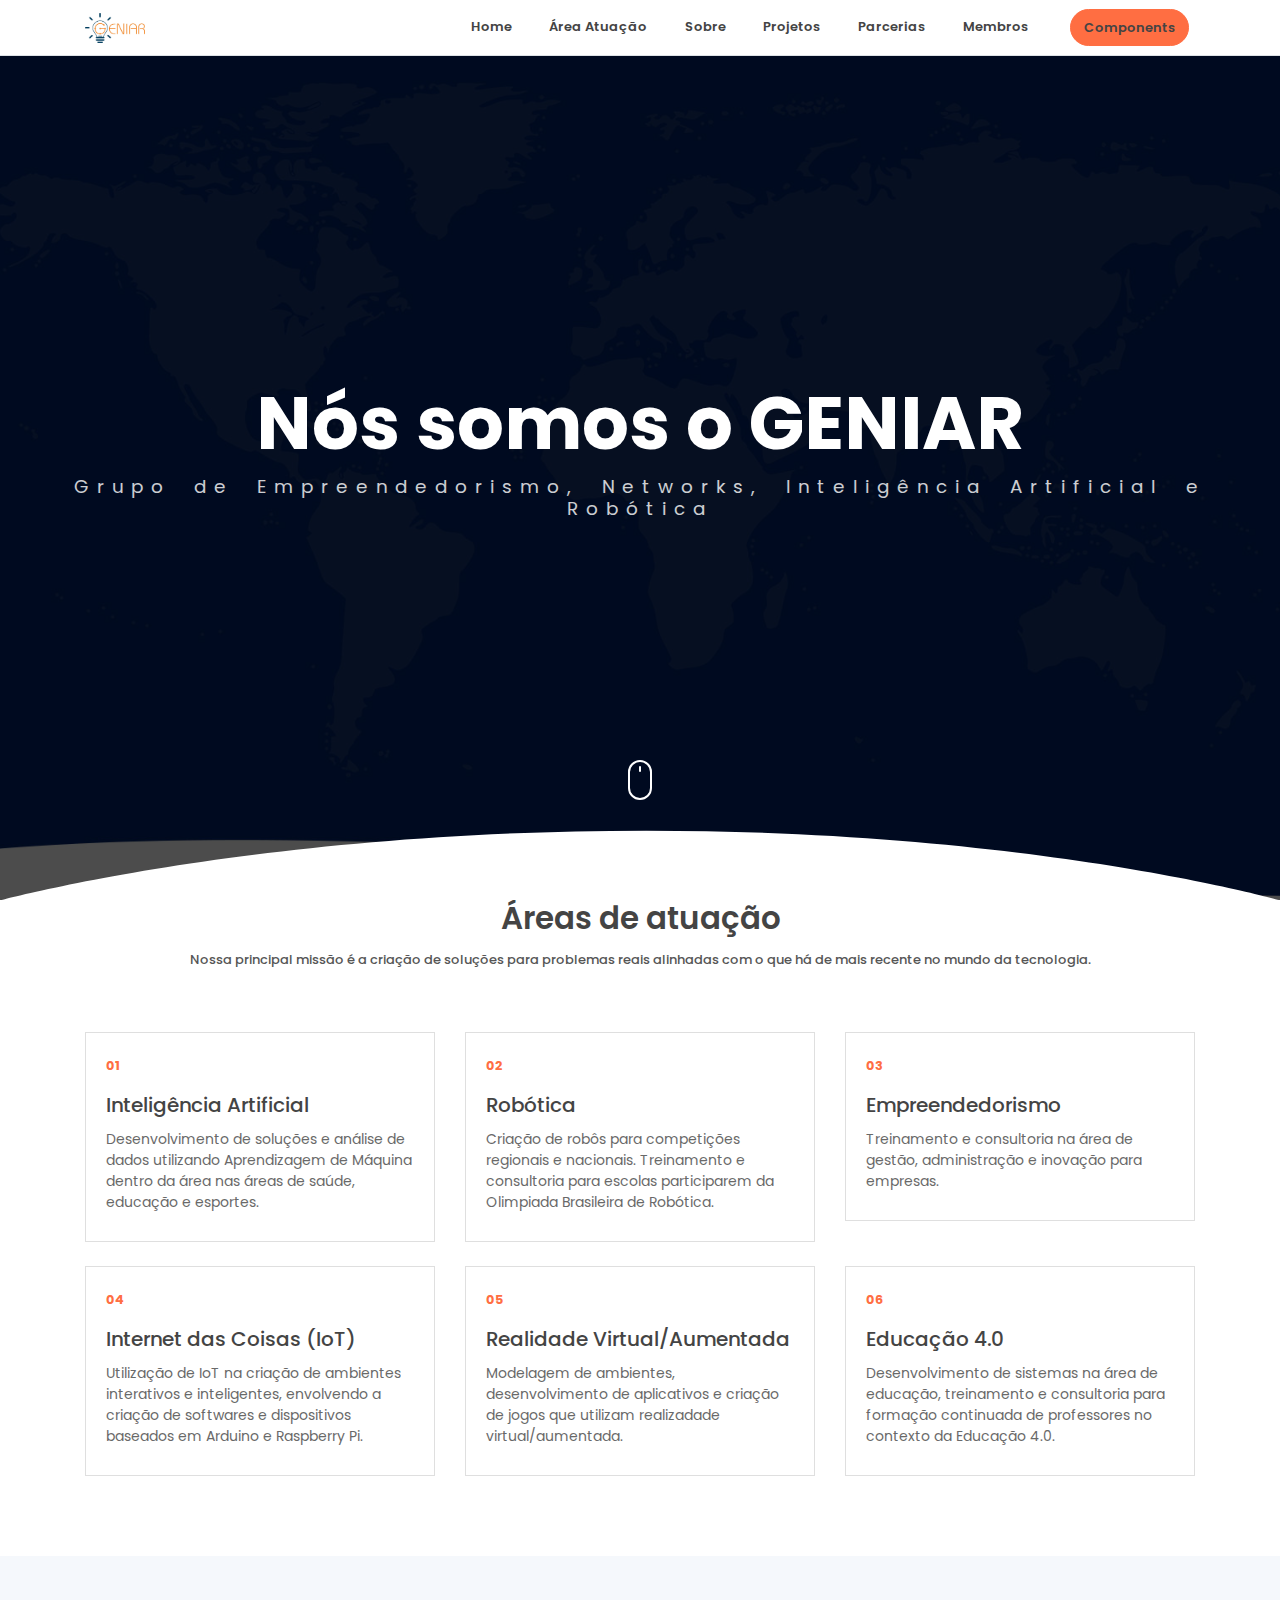
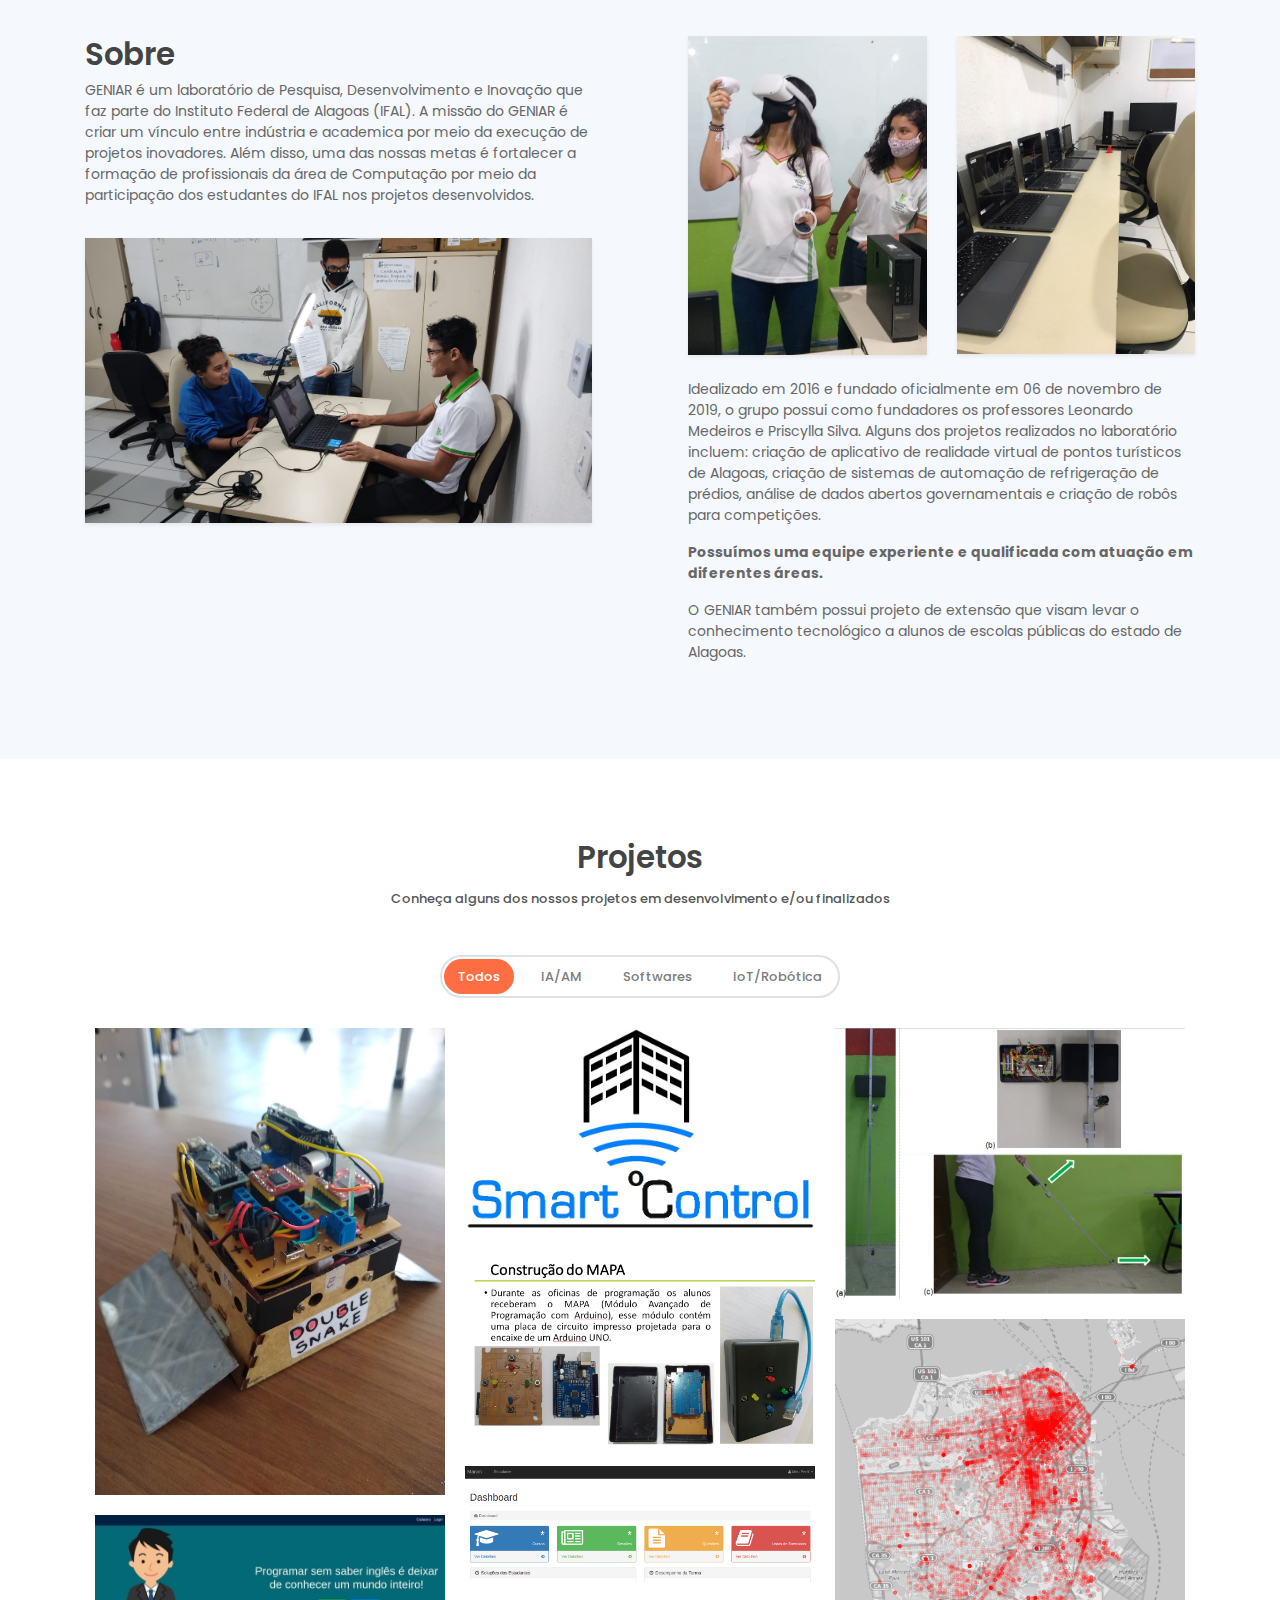
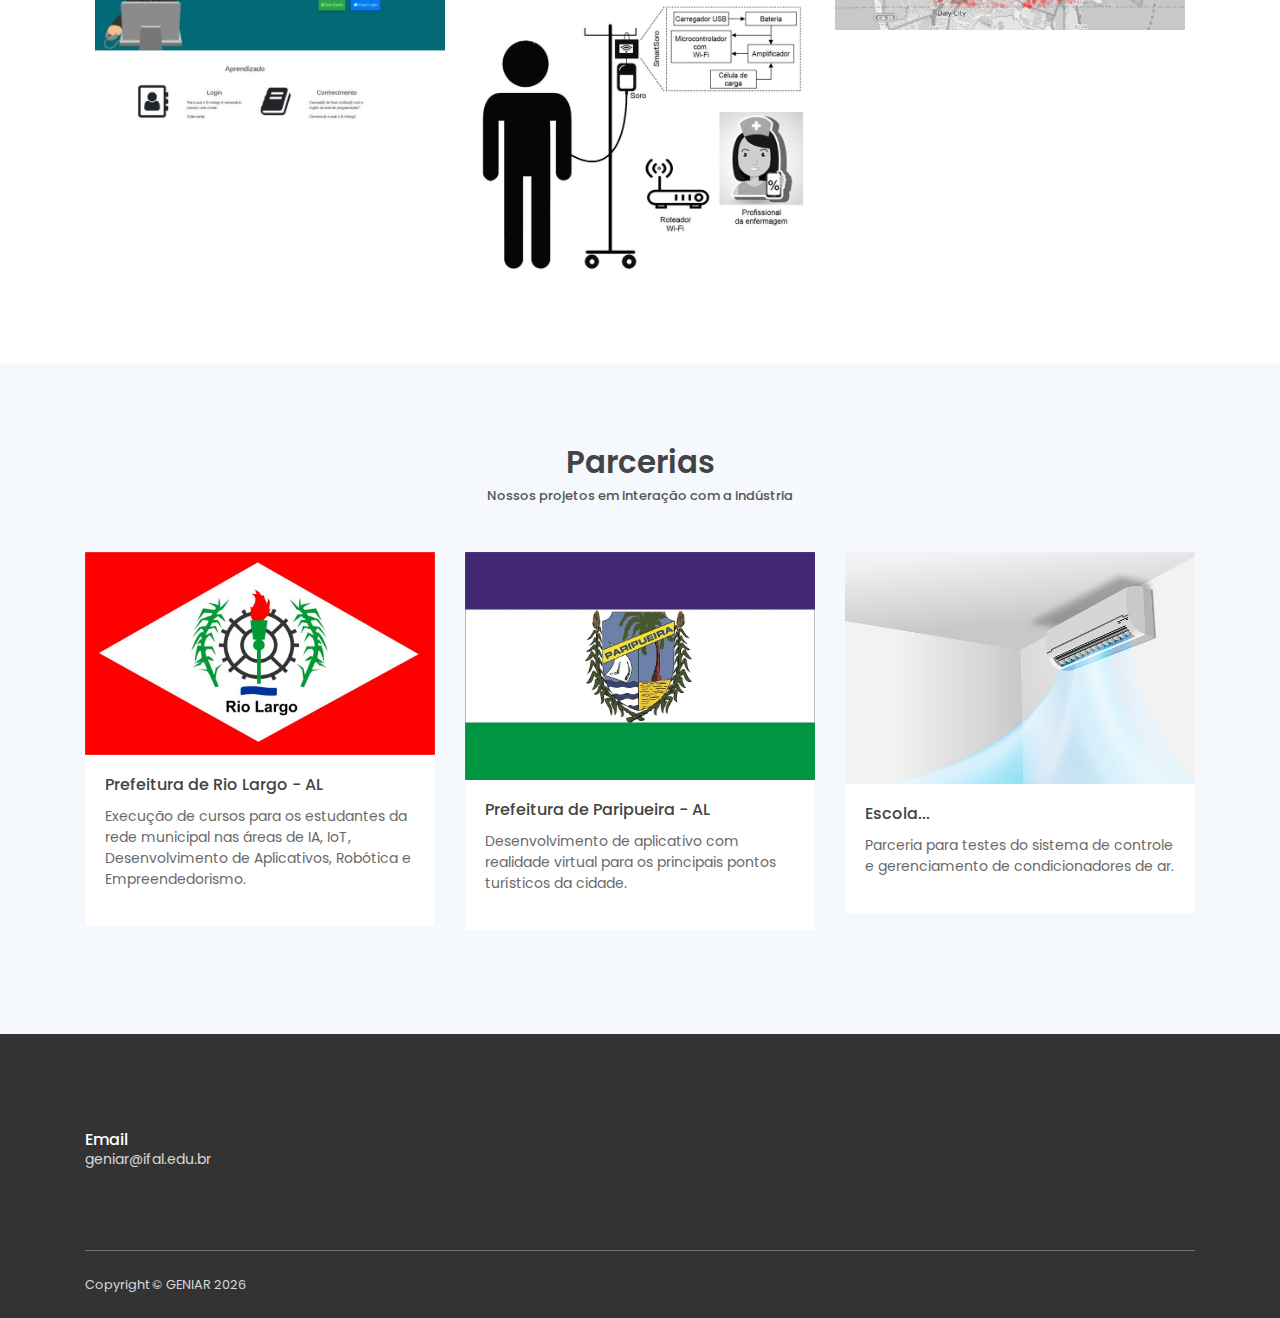
==== index.html @ d12e931c "closed #6 add Isaque" ====
<!DOCTYPE html>
<html lang="en">
<head>
	<meta charset="utf-8">
    <meta name="viewport" content="width=device-width, initial-scale=1, shrink-to-fit=no">
    <meta name="description" content="Start your development with LeadMark landing page.">
    <meta name="author" content="Devcrud">
    <title>Geniar</title>
    <!-- font icons -->
    <link rel="stylesheet" href="assets/vendors/themify-icons/css/themify-icons.css">
    <!-- Bootstrap + LeadMark main styles -->
	<link rel="stylesheet" href="assets/css/leadmark.css">
</head>
<body data-spy="scroll" data-target=".navbar" data-offset="40" id="home">

    <!-- page Navigation -->
    <nav class="navbar custom-navbar navbar-expand-md navbar-light fixed-top" data-spy="affix" data-offset-top="-1">
        <div class="container">
            <a class="navbar-brand" href="#">
                <!-- <img src="assets/imgs/logo.svg" alt=""> -->
                <img src="assets/imgs/logo_geniar.jpeg" alt="">
            </a>
            <button class="navbar-toggler ml-auto" type="button" data-toggle="collapse" data-target="#navbarSupportedContent" aria-controls="navbarSupportedContent" aria-expanded="false" aria-label="Toggle navigation">
                <span class="navbar-toggler-icon"></span>
            </button>
            <div class="collapse navbar-collapse" id="navbarSupportedContent">
                <ul class="navbar-nav ml-auto">                     
                    <li class="nav-item">
                        <a class="nav-link" href="#">Home</a>
                    </li>
                    <li class="nav-item">
                        <a class="nav-link" href="#service">Área Atuação</a>
                    </li>
                    <li class="nav-item">
                        <a class="nav-link" href="#about">Sobre</a>
                    </li>
                    <li class="nav-item">
                        <a class="nav-link" href="#portfolio">Projetos</a>
                    </li>
                    <li class="nav-item">
                        <a class="nav-link" href="#contact">Parcerias</a>
                    </li>
                    <li class="nav-item">
                        <a class="nav-link" href="members.html">Membros</a>
                    </li>
                    <li class="nav-item">
                        <a href="components.html" class="ml-4 nav-link btn btn-primary btn-sm rounded">Components</a>
                    </li>
                </ul>
            </div>
        </div>
    </nav>
    <!-- End Of Second Navigation -->

    <!-- Page Header -->
    <header class="header">
        <div class="overlay">
            <!-- <h1 class="subtitle">LeadMark Landing Page</h1>
            <h1 class="title">We Are Creative</h1> -->
            <h1 class="title">Nós somos o GENIAR</h1>
            <h1 class="subtitle">Grupo de Empreendedorismo, Networks, Inteligência Artificial e Robótica</h1>  
        </div>  
        <div class="shape">
            <svg viewBox="0 0 1500 200">
                <path d="m 0,240 h 1500.4828 v -71.92164 c 0,0 -286.2763,-81.79324 -743.19024,-81.79324 C 300.37862,86.28512 0,168.07836 0,168.07836 Z"/>
            </svg>
        </div>  
        <div class="mouse-icon"><div class="wheel"></div></div>
    </header>
    <!-- End Of Page Header -->

    <!-- Service Section -->
    <section  id="service" class="section pt-0">
        <div class="container">
            <h6 class="section-title text-center">Áreas de atuação</h6>
            <h6 class="section-subtitle text-center mb-5 pb-3">Nossa principal missão é a criação de soluções para problemas reais alinhadas com o que há de mais recente no mundo da tecnologia.</h6>

            <div class="row">
                <div class="col-md-4">
                    <div class="card mb-4 mb-md-0">
                        <div class="card-body">
                            <small class="text-primary font-weight-bold">01</small>
                            <h5 class="card-title mt-3"> Inteligência Artificial <h5>
                            <p class="mb-0">Desenvolvimento de soluções e análise de dados utilizando Aprendizagem de Máquina dentro da área nas áreas de saúde, educação e esportes.</p>
                        </div>
                    </div>
                </div>
                <div class="col-md-4">
                    <div class="card mb-4 mb-md-0">
                        <div class="card-body">
                            <small class="text-primary font-weight-bold">02</small>
                            <h5 class="card-title mt-3">Robótica<h5>
                            <p class="mb-0">Criação de robôs para competições regionais e nacionais. Treinamento e consultoria para escolas participarem da Olimpiada Brasileira de Robótica.</p>
                        </div>
                    </div>
                </div>
                <div class="col-md-4">
                    <div class="card mb-4 mb-md-0">
                        <div class="card-body">
                            <small class="text-primary font-weight-bold">03</small>
                            <h5 class="card-title mt-3">Empreendedorismo<h5>
                            <p class="mb-0">Treinamento e consultoria na área de gestão, administração e inovação para empresas.</p>
                        </div>
                    </div>
                </div>              
            </div>
            <br>
            <div class="row">
                <div class="col-md-4">
                    <div class="card mb-4 mb-md-0">
                        <div class="card-body">
                            <small class="text-primary font-weight-bold">04</small>
                            <h5 class="card-title mt-3"> Internet das Coisas (IoT) <h5>
                            <p class="mb-0">Utilização de IoT na criação de ambientes interativos e inteligentes, envolvendo a criação de softwares e dispositivos baseados em Arduino e Raspberry Pi.</p>
                        </div>
                    </div>
                </div>
                <div class="col-md-4">
                    <div class="card mb-4 mb-md-0">
                        <div class="card-body">
                            <small class="text-primary font-weight-bold">05</small>
                            <h5 class="card-title mt-3"> Realidade Virtual/Aumentada <h5>
                            <p class="mb-0">Modelagem de ambientes, desenvolvimento de aplicativos e criação de jogos que utilizam realizadade virtual/aumentada.</p>
                        </div>
                    </div>
                </div>
                <div class="col-md-4">
                    <div class="card mb-4 mb-md-0">
                        <div class="card-body">
                            <small class="text-primary font-weight-bold">06</small>
                            <h5 class="card-title mt-3"> Educação 4.0 <h5>
                            <p class="mb-0">Desenvolvimento de sistemas na área de educação, treinamento e consultoria para formação continuada de professores no contexto da Educação 4.0.</p>
                        </div>
                    </div>
                </div>              
            </div>
        </div>
    </section>
    <!-- End OF Service Section -->

    <!-- About Section -->
    <section class="section" id="about">
        <div class="container">
            <div class="row justify-content-between">
                <div class="col-md-6 pr-md-5 mb-4 mb-md-0">
                    <h6 class="section-title mb-0">Sobre</h6>
                    <!-- <h6 class="section-subtitle mb-4">Architecto provident deserunt</h6> -->
                    <p >GENIAR é um laboratório de Pesquisa, Desenvolvimento e Inovação que faz parte do Instituto Federal de Alagoas (IFAL). A missão do GENIAR é criar um vínculo entre indústria e academica por meio da execução de projetos inovadores. Além disso, uma das nossas metas é fortalecer a formação de profissionais da área de Computação por meio da participação dos estudantes do IFAL nos projetos desenvolvidos.</p>
                    <img src="assets/imgs/about.jpeg" alt="" class="w-100 mt-3 shadow-sm">
                </div>
                <div class="col-md-6 pl-md-5">
                    <div class="row">
                        <div class="col-6">
                            <img src="assets/imgs/about-1.jpeg" alt="" class="w-100 shadow-sm">
                        </div>
                        <div class="col-6">
                            <img src="assets/imgs/about-2.jpeg" alt="" class="w-100 shadow-sm">
                        </div>
                        <div class="col-12 mt-4">
                            <p>Idealizado em 2016 e fundado oficialmente em 06 de novembro de 2019, o grupo possui como fundadores os professores Leonardo Medeiros e Priscylla Silva. Alguns dos projetos realizados no laboratório incluem: criação de aplicativo de realidade virtual de pontos turísticos de Alagoas, criação de sistemas de automação de refrigeração de prédios, análise de dados abertos governamentais e criação de robôs para competições.</p>
                            <p><b>Possuímos uma equipe experiente e qualificada com atuação em diferentes áreas.</b><br>
                            </p>
                            <p>O GENIAR também possui projeto de extensão que visam levar o conhecimento tecnológico a alunos de escolas públicas do estado de Alagoas.</p>
                        </div>
                    </div>
                </div>
            </div>              
        </div>
    </section>
    <!-- End OF About Section -->

    <!-- Portfolio Section -->
    <section id="portfolio" class="section portfolio-section">
        <div class="container">
            <h6 class="section-title text-center">Projetos</h6>
            <h6 class="section-subtitle mb-5 text-center">Conheça alguns dos nossos projetos em desenvolvimento e/ou finalizados</h6>
            <div class="filters">
                <a href="#" data-filter=".new" class="active">
                    Todos
                </a>
                <a href="#" data-filter=".ia">
                    IA/AM
                </a>
                <a href="#" data-filter=".software">
                    Softwares
                </a>
                <a href="#" data-filter=".iot">
                    IoT/Robótica
                </a>
            </div>
            <div class="portfolio-container"> 
                <div class="col-md-6 col-lg-4 iot new">
                    <div class="portfolio-item">
                        <img src="assets/imgs/web-1.jpg" class="img-fluid" alt="Download free bootstrap 4 admin dashboard, free boootstrap 4 templates">
                        <div class="content-holder">
                            <a class="img-popup" href="assets/imgs/web-1.jpg"></a>
                            <div class="text-holder">
                                <h6 class="title">ROBÓTICA</h6>
                                <p class="subtitle">Mais de 10 robôs campeões regionais já foram criados nas categorias sumô e seguidor de linha.</p>
                            </div>
                        </div>   
                    </div>             
                </div>
                <div class="col-md-6 col-lg-4 iot new">
                    <div class="portfolio-item">
                        <img src="assets/imgs/web-2.jpeg" class="img-fluid" alt="Download free bootstrap 4 admin dashboard, free boootstrap 4 templates">
                        <div class="content-holder">
                            <a class="img-popup" href="assets/imgs/web-2.jpeg"></a>
                            <div class="text-holder">
                                <h6 class="title">IoT</h6>
                                <p class="subtitle">Sistema de controle e gerenciamento de condicionadores de ar.</p>
                            </div>
                        </div> 
                    </div>                         
                </div>
                <div class="col-md-6 col-lg-4 ia">
                    <div class="portfolio-item">
                        <img src="assets/imgs/advertising-2.jpg" class="img-fluid" alt="Download free bootstrap 4 admin dashboard, free boootstrap 4 templates">                         
                        <div class="content-holder">
                            <a class="img-popup" href="assets/imgs/advertising-2.jpg"></a>
                            <div class="text-holder">
                                <h6 class="title">ADVERSTISING</h6>
                                <p class="subtitle">Expedita corporis doloremque velit in totam!</p>
                            </div>
                        </div>    
                    </div>              
                </div> 
                <div class="col-md-6 col-lg-4 iot new">
                    <div class="portfolio-item">
                        <img src="assets/imgs/web-4.jpeg" class="img-fluid" alt="Download free bootstrap 4 admin dashboard, free boootstrap 4 templates">
                        <div class="content-holder">
                            <a class="img-popup" href="assets/imgs/web-4.jpeg"></a>
                            <div class="text-holder">
                                <h6 class="title">ROBÓTICA</h6>
                                <p class="subtitle">Desenvolvimento de uma bengala eletrônica para melhorar a mobilidade de deficientes visuais</p>
                            </div>
                        </div>
                    </div>                                                     
                </div>

                <div class="col-md-6 col-lg-4 ia"> 
                    <div class="portfolio-item">
                        <img src="assets/imgs/advertising-1.jpg" class="img-fluid" alt="Download free bootstrap 4 admin dashboard, free boootstrap 4 templates">                               
                        <div class="content-holder">
                            <a class="img-popup" href="assets/imgs/advertising-1.jpg"></a>
                            <div class="text-holder">
                                <h6 class="title">ADVERSITING</h6>
                                <p class="subtitle">Expedita corporis doloremque velit in totam!</p>
                            </div>
                        </div>
                    </div>                                                       
                </div> 
                <div class="col-md-6 col-lg-4 iot new">
                    <div class="portfolio-item">
                        <img src="assets/imgs/web-3.jpeg" class="img-fluid" alt="Download free bootstrap 4 admin dashboard, free boootstrap 4 templates">  
                       <div class="content-holder">
                            <a class="img-popup" href="assets/imgs/web-3.jpeg"></a>
                            <div class="text-holder">
                                <h6 class="title">ROBÓTICA</h6>
                                <p class="subtitle">MAPA: Módulo Avançado de Programação com Arduino, uma ferramenta de inicialização a robótica</p>
                            </div>
                        </div>
                    </div>                                                     
                </div>
                <div class="col-md-6 col-lg-4 ia">
                    <div class="portfolio-item">
                        <img src="assets/imgs/advertising-3.jpg" class="img-fluid" alt="Download free bootstrap 4 admin dashboard, free boootstrap 4 templates">       
                       <div class="content-holder">
                            <a class="img-popup" href="assets/imgs/advertising-3.jpg"></a>
                            <div class="text-holder">
                                <h6 class="title">ADVERSITING</h6>
                                <p class="subtitle">Expedita corporis doloremque velit in totam!</p>
                            </div>
                        </div>
                    </div>                                                       
                </div> 
                <div class="col-md-6 col-lg-4 ia new"> 
                    <div class="portfolio-item">
                        <img src="assets/imgs/advertising-4.png" class="img-fluid" alt="Download free bootstrap 4 admin dashboard, free boootstrap 4 templates">            
                        <div class="content-holder">
                            <a class="img-popup" href="assets/imgs/advertising-4.png"></a>
                            <div class="text-holder">
                                <h6 class="title">INTELIGÊNCIA ARTIFICIAL</h6>
                                <p class="subtitle">Análise de padrões espaçotemporais de dados governamentais.</p>
                            </div>
                        </div>
                    </div>
                            
                </div> 
                <div class="col-md-6 col-lg-4 software">
                    <div class="portfolio-item">
                        <img src="assets/imgs/branding-1.jpg" class="img-fluid" alt="Download free bootstrap 4 admin dashboard, free boootstrap 4 templates">                        
                        <div class="content-holder">
                            <a class="img-popup" href="assets/imgs/branding-1.jpg"></a>
                            <div class="text-holder">
                                <h6 class="title">BRANDING</h6>
                                <p class="subtitle">Expedita corporis doloremque velit in totam!</p>
                            </div>
                        </div> 
                    </div>
                </div> 
                <div class="col-md-6 col-lg-4 software new ia">
                    <div class="portfolio-item">
                        <img src="assets/imgs/branding-2.png" class="img-fluid" alt="Download free bootstrap 4 admin dashboard, free boootstrap 4 templates">  
                        <div class="content-holder">
                            <a class="img-popup" href="assets/imgs/branding-2.png"></a>
                            <div class="text-holder">
                                <h6 class="title">SOFTWARE</h6>
                                <p class="subtitle">Marvin: Sistema de resolução de exercícios de programação com mecanismo de feedback automático usando IA.</p>
                            </div>
                        </div>
                    </div>                                                     
                </div> 
                <div class="col-md-6 col-lg-4 software new">
                    <div class="portfolio-item">
                        <img src="assets/imgs/branding-3.jpg" class="img-fluid" alt="Download free bootstrap 4 admin dashboard, free boootstrap 4 templates">   
                        <div class="content-holder">
                            <a class="img-popup" href="assets/imgs/branding-3.jpg"></a>
                            <div class="text-holder">
                                <h6 class="title">SOFTWARE</h6>
                                <p class="subtitle">Aplicativo web para auxiliar professores na ensino de inglês instrumental para área de computação.</p>
                            </div>
                        </div>
                    </div>                                                    
                </div> 
                <div class="col-md-6 col-lg-4 iot new">
                    <div class="portfolio-item">
                        <img src="assets/imgs/web-5.jpeg" class="img-fluid" alt="Download free bootstrap 4 admin dashboard, free boootstrap 4 templates">                      
                        <div class="content-holder">
                            <a class="img-popup" href="assets/imgs/web-5.jpeg"></a>
                            <div class="text-holder">
                                <h6 class="title">IoT</h6>
                                <p class="subtitle">SmartSoro: sistema de monitoramento de soro hospitalar por aplicativo.</p>
                            </div>
                        </div>
                    </div>                                                      
                </div> 
                <div class="col-md-6 col-lg-4 software">
                    <div class="portfolio-item">
                        <img src="assets/imgs/branding-5.jpg" class="img-fluid" alt="Download free bootstrap 4 admin dashboard, free boootstrap 4 templates">          
                        <div class="content-holder">
                            <a class="img-popup" href="assets/imgs/branding-5.jpg"></a>
                            <div class="text-holder">
                                <h6 class="title">BRANDING</h6>
                                <p class="subtitle">Expedita corporis doloremque velit in totam!</p>
                            </div>
                        </div>
                    </div>                                                   
                </div>
            </div>   
        </div>            
    </section>
    <!-- End of portfolio section -->

    <!-- Blog Section -->
    <section class="section" id="blog">
        <div class="container">
            <h6 class="section-title mb-0 text-center">Parcerias</h6>
            <h6 class="section-subtitle mb-5 text-center">Nossos projetos em interação com a indústria</h6>

            <div class="row">
                <div class="col-md-4">
                    <div class="card border-0 mb-4">
                        <img src="assets/imgs/Bandeira_de_Rio_Largo.png" alt="" class="card-img-top w-100">
                        <div class="card-body">                         
                            <h6 class="card-title">Prefeitura de Rio Largo - AL</h6>
                            <p>Execução de cursos para os estudantes da rede municipal nas áreas de IA, IoT, Desenvolvimento de Aplicativos, Robótica e Empreendedorismo.</p>
                            <!-- <a href="javascript:void(0)" class="small text-muted">Go To The Article</a> -->
                        </div>
                    </div>
                </div>
                <div class="col-md-4">
                    <div class="card border-0 mb-4">
                        <img src="assets/imgs/Bandeira_de_Paripueira.jpg" alt="" class="card-img-top w-100">
                        <div class="card-body">                         
                            <h6 class="card-title">Prefeitura de Paripueira - AL</h5>
                            <p>Desenvolvimento de aplicativo com realidade virtual para os principais pontos turísticos da cidade.</p>
                            <!-- <a href="javascript:void(0)" class="small text-muted">Go To The Article</a> -->
                        </div>
                    </div>
                </div>
                <div class="col-md-4">
                    <div class="card border-0 mb-4">
                        <img src="assets/imgs/air-conditioner.jpg" alt="" class="card-img-top w-100">
                        <div class="card-body">                         
                            <h6 class="card-title">Escola...</h6>
                            <p>Parceria para testes do sistema de controle e gerenciamento de condicionadores de ar.</p>
                            <!-- <a href="javascript:void(0)" class="small text-muted">Go To The Article</a> -->
                        </div>
                    </div>
                </div>
            </div>
        </div>
    </section>
    <!-- End of Blog Section -->

    <!-- Testmonial Section -->
    <!--
    <section class="section" id="testmonial">
        <div class="container">
            <h6 class="section-title text-center mb-0">Testmonials</h6>
            <h6 class="section-subtitle mb-5 text-center">What Our Clients Says</h6>
            <div class="row">
                <div class="col-md-4 my-3 my-md-0">
                    <div class="card">
                        <div class="card-body">
                            <div class="media align-items-center mb-3">
                                <img class="mr-3" src="assets/imgs/avatar.jpg" alt="">
                                <div class="media-body">
                                    <h6 class="mt-1 mb-0">John Doe</h6>
                                    <small class="text-muted mb-0">Business Analyst</small>     
                                </div>
                            </div>
                            <p class="mb-0">Lorem ipsum dolor sit amet, consectetur adipisicing elit. Delectus enim modi, id dicta reiciendis itaque.</p>
                        </div>
                    </div>
                </div>
                <div class="col-md-4 my-3 my-md-0">
                    <div class="card">
                        <div class="card-body">
                            <div class="media align-items-center mb-3">
                                <img class="mr-3" src="assets/imgs/avatar-1.jpg" alt="">
                                <div class="media-body">
                                    <h6 class="mt-1 mb-0">Maria Garcia</h6>
                                    <small class="text-muted mb-0">Insurance Agent</small>      
                                </div>
                            </div>
                            <p class="mb-0">Lorem ipsum dolor sit amet, consectetur adipisicing elit. Delectus enim modi, id dicta reiciendis itaque.</p>
                        </div>
                    </div>
                </div>
                <div class="col-md-4 my-3 my-md-0">
                    <div class="card">
                        <div class="card-body">
                            <div class="media align-items-center mb-3">
                                <img class="mr-3" src="assets/imgs/avatar-2.jpg" alt="">
                                <div class="media-body">
                                    <h6 class="mt-1 mb-0">Mason Miller</h6>
                                    <small class="text-muted mb-0">Residential Appraiser</small>        
                                </div>
                            </div>
                            <p class="mb-0">Lorem ipsum dolor sit amet, consectetur adipisicing elit. Delectus enim modi, id dicta reiciendis itaque.</p>
                        </div>
                    </div>
                </div>
            </div>
        </div>
    </section>
    -->
    <!-- End of Testmonial Section -->

    <!-- Contact Section -->
    <section id="contact" class="section has-img-bg pb-0">
        <div class="container">
            <div class="row align-items-center">
                <div class="col-md-5 my-3">
                    <!--
                    <h6 class="mb-0">Phone</h6>
                    <p class="mb-4">+ 123-456-7890</p>

                    <h6 class="mb-0">Address</h6>
                    <p class="mb-4">12345 Fake ST NoWhere AB Country</p>
                    -->

                    <h6 class="mb-0">Email</h6>
                    <p class="mb-0">geniar@ifal.edu.br</p>
                    <p></p>
                </div>
                <!--
                <div class="col-md-7">
                    <form>
                        <h4 class="mb-4">Drop Us A Line</h4>
                        <div class="form-row">
                            <div class="form-group col-sm-4">
                                <input type="text" class="form-control text-white rounded-0 bg-transparent" name="name" placeholder="Name">
                            </div>
                            <div class="form-group col-sm-4">
                                <input type="email" class="form-control text-white rounded-0 bg-transparent" name="Email" placeholder="Email">
                            </div>
                            <div class="form-group col-sm-4">
                                <input type="text" class="form-control text-white rounded-0 bg-transparent" name="subject" placeholder="Subject">
                            </div>
                            <div class="form-group col-12">
                                <textarea name="message" id="" cols="30" rows="4" class="form-control text-white rounded-0 bg-transparent" placeholder="Message"></textarea>

                            </div>
                            <div class="form-group col-12 mb-0">
                                <button type="submit" class="btn btn-primary rounded w-md mt-3">Send</button>
                            </div>                          
                        </div>                          
                    </form>
                </div>
                -->
            </div>
            <!-- Page Footer -->
            <footer class="mt-5 py-4 border-top border-secondary">
                <p class="mb-0 small">Copyright &copy; GENIAR <script>document.write(new Date().getFullYear())</script></p>
            </footer>
            <!-- End of Page Footer -->  
        </div>
    </section>
	
	<!-- core  -->
    <script src="assets/vendors/jquery/jquery-3.4.1.js"></script>
    <script src="assets/vendors/bootstrap/bootstrap.bundle.js"></script>

    <!-- bootstrap 3 affix -->
	<script src="assets/vendors/bootstrap/bootstrap.affix.js"></script>

    <!-- Isotope -->
    <script src="assets/vendors/isotope/isotope.pkgd.js"></script>

    <!-- LeadMark js -->
    <script src="assets/js/leadmark.js"></script>

</body>
</html>
---- assets/vendors/themify-icons/css/themify-icons.css ----
@font-face {
	font-family: 'themify';
	src:url("../fonts/themify.eot?-fvbane");
	src:url("../fonts/themify.eot?#iefix-fvbane") format("embedded-opentype"),
		url("../fonts/themify.woff?-fvbane") format("woff"),
		url("../fonts/themify.ttf?-fvbane") format("truetype"),
		url("../fonts/themify.svg?-fvbane#themify") format("svg");
	font-weight: normal;
	font-style: normal;
}

[class^="ti-"], [class*=" ti-"] {
	font-family: 'themify';
	speak: none;
	font-style: normal;
	font-weight: normal;
	font-variant: normal;
	text-transform: none;
	line-height: 1;

	/* Better Font Rendering =========== */
	-webkit-font-smoothing: antialiased;
	-moz-osx-font-smoothing: grayscale;
}

.ti-wand:before {
	content: "\e600";
}
.ti-volume:before {
	content: "\e601";
}
.ti-user:before {
	content: "\e602";
}
.ti-unlock:before {
	content: "\e603";
}
.ti-unlink:before {
	content: "\e604";
}
.ti-trash:before {
	content: "\e605";
}
.ti-thought:before {
	content: "\e606";
}
.ti-target:before {
	content: "\e607";
}
.ti-tag:before {
	content: "\e608";
}
.ti-tablet:before {
	content: "\e609";
}
.ti-star:before {
	content: "\e60a";
}
.ti-spray:before {
	content: "\e60b";
}
.ti-signal:before {
	content: "\e60c";
}
.ti-shopping-cart:before {
	content: "\e60d";
}
.ti-shopping-cart-full:before {
	content: "\e60e";
}
.ti-settings:before {
	content: "\e60f";
}
.ti-search:before {
	content: "\e610";
}
.ti-zoom-in:before {
	content: "\e611";
}
.ti-zoom-out:before {
	content: "\e612";
}
.ti-cut:before {
	content: "\e613";
}
.ti-ruler:before {
	content: "\e614";
}
.ti-ruler-pencil:before {
	content: "\e615";
}
.ti-ruler-alt:before {
	content: "\e616";
}
.ti-bookmark:before {
	content: "\e617";
}
.ti-bookmark-alt:before {
	content: "\e618";
}
.ti-reload:before {
	content: "\e619";
}
.ti-plus:before {
	content: "\e61a";
}
.ti-pin:before {
	content: "\e61b";
}
.ti-pencil:before {
	content: "\e61c";
}
.ti-pencil-alt:before {
	content: "\e61d";
}
.ti-paint-roller:before {
	content: "\e61e";
}
.ti-paint-bucket:before {
	content: "\e61f";
}
.ti-na:before {
	content: "\e620";
}
.ti-mobile:before {
	content: "\e621";
}
.ti-minus:before {
	content: "\e622";
}
.ti-medall:before {
	content: "\e623";
}
.ti-medall-alt:before {
	content: "\e624";
}
.ti-marker:before {
	content: "\e625";
}
.ti-marker-alt:before {
	content: "\e626";
}
.ti-arrow-up:before {
	content: "\e627";
}
.ti-arrow-right:before {
	content: "\e628";
}
.ti-arrow-left:before {
	content: "\e629";
}
.ti-arrow-down:before {
	content: "\e62a";
}
.ti-lock:before {
	content: "\e62b";
}
.ti-location-arrow:before {
	content: "\e62c";
}
.ti-link:before {
	content: "\e62d";
}
.ti-layout:before {
	content: "\e62e";
}
.ti-layers:before {
	content: "\e62f";
}
.ti-layers-alt:before {
	content: "\e630";
}
.ti-key:before {
	content: "\e631";
}
.ti-import:before {
	content: "\e632";
}
.ti-image:before {
	content: "\e633";
}
.ti-heart:before {
	content: "\e634";
}
.ti-heart-broken:before {
	content: "\e635";
}
.ti-hand-stop:before {
	content: "\e636";
}
.ti-hand-open:before {
	content: "\e637";
}
.ti-hand-drag:before {
	content: "\e638";
}
.ti-folder:before {
	content: "\e639";
}
.ti-flag:before {
	content: "\e63a";
}
.ti-flag-alt:before {
	content: "\e63b";
}
.ti-flag-alt-2:before {
	content: "\e63c";
}
.ti-eye:before {
	content: "\e63d";
}
.ti-export:before {
	content: "\e63e";
}
.ti-exchange-vertical:before {
	content: "\e63f";
}
.ti-desktop:before {
	content: "\e640";
}
.ti-cup:before {
	content: "\e641";
}
.ti-crown:before {
	content: "\e642";
}
.ti-comments:before {
	content: "\e643";
}
.ti-comment:before {
	content: "\e644";
}
.ti-comment-alt:before {
	content: "\e645";
}
.ti-close:before {
	content: "\e646";
}
.ti-clip:before {
	content: "\e647";
}
.ti-angle-up:before {
	content: "\e648";
}
.ti-angle-right:before {
	content: "\e649";
}
.ti-angle-left:before {
	content: "\e64a";
}
.ti-angle-down:before {
	content: "\e64b";
}
.ti-check:before {
	content: "\e64c";
}
.ti-check-box:before {
	content: "\e64d";
}
.ti-camera:before {
	content: "\e64e";
}
.ti-announcement:before {
	content: "\e64f";
}
.ti-brush:before {
	content: "\e650";
}
.ti-briefcase:before {
	content: "\e651";
}
.ti-bolt:before {
	content: "\e652";
}
.ti-bolt-alt:before {
	content: "\e653";
}
.ti-blackboard:before {
	content: "\e654";
}
.ti-bag:before {
	content: "\e655";
}
.ti-move:before {
	content: "\e656";
}
.ti-arrows-vertical:before {
	content: "\e657";
}
.ti-arrows-horizontal:before {
	content: "\e658";
}
.ti-fullscreen:before {
	content: "\e659";
}
.ti-arrow-top-right:before {
	content: "\e65a";
}
.ti-arrow-top-left:before {
	content: "\e65b";
}
.ti-arrow-circle-up:before {
	content: "\e65c";
}
.ti-arrow-circle-right:before {
	content: "\e65d";
}
.ti-arrow-circle-left:before {
	content: "\e65e";
}
.ti-arrow-circle-down:before {
	content: "\e65f";
}
.ti-angle-double-up:before {
	content: "\e660";
}
.ti-angle-double-right:before {
	content: "\e661";
}
.ti-angle-double-left:before {
	content: "\e662";
}
.ti-angle-double-down:before {
	content: "\e663";
}
.ti-zip:before {
	content: "\e664";
}
.ti-world:before {
	content: "\e665";
}
.ti-wheelchair:before {
	content: "\e666";
}
.ti-view-list:before {
	content: "\e667";
}
.ti-view-list-alt:before {
	content: "\e668";
}
.ti-view-grid:before {
	content: "\e669";
}
.ti-uppercase:before {
	content: "\e66a";
}
.ti-upload:before {
	content: "\e66b";
}
.ti-underline:before {
	content: "\e66c";
}
.ti-truck:before {
	content: "\e66d";
}
.ti-timer:before {
	content: "\e66e";
}
.ti-ticket:before {
	content: "\e66f";
}
.ti-thumb-up:before {
	content: "\e670";
}
.ti-thumb-down:before {
	content: "\e671";
}
.ti-text:before {
	content: "\e672";
}
.ti-stats-up:before {
	content: "\e673";
}
.ti-stats-down:before {
	content: "\e674";
}
.ti-split-v:before {
	content: "\e675";
}
.ti-split-h:before {
	content: "\e676";
}
.ti-smallcap:before {
	content: "\e677";
}
.ti-shine:before {
	content: "\e678";
}
.ti-shift-right:before {
	content: "\e679";
}
.ti-shift-left:before {
	content: "\e67a";
}
.ti-shield:before {
	content: "\e67b";
}
.ti-notepad:before {
	content: "\e67c";
}
.ti-server:before {
	content: "\e67d";
}
.ti-quote-right:before {
	content: "\e67e";
}
.ti-quote-left:before {
	content: "\e67f";
}
.ti-pulse:before {
	content: "\e680";
}
.ti-printer:before {
	content: "\e681";
}
.ti-power-off:before {
	content: "\e682";
}
.ti-plug:before {
	content: "\e683";
}
.ti-pie-chart:before {
	content: "\e684";
}
.ti-paragraph:before {
	content: "\e685";
}
.ti-panel:before {
	content: "\e686";
}
.ti-package:before {
	content: "\e687";
}
.ti-music:before {
	content: "\e688";
}
.ti-music-alt:before {
	content: "\e689";
}
.ti-mouse:before {
	content: "\e68a";
}
.ti-mouse-alt:before {
	content: "\e68b";
}
.ti-money:before {
	content: "\e68c";
}
.ti-microphone:before {
	content: "\e68d";
}
.ti-menu:before {
	content: "\e68e";
}
.ti-menu-alt:before {
	content: "\e68f";
}
.ti-map:before {
	content: "\e690";
}
.ti-map-alt:before {
	content: "\e691";
}
.ti-loop:before {
	content: "\e692";
}
.ti-location-pin:before {
	content: "\e693";
}
.ti-list:before {
	content: "\e694";
}
.ti-light-bulb:before {
	content: "\e695";
}
.ti-Italic:before {
	content: "\e696";
}
.ti-info:before {
	content: "\e697";
}
.ti-infinite:before {
	content: "\e698";
}
.ti-id-badge:before {
	content: "\e699";
}
.ti-hummer:before {
	content: "\e69a";
}
.ti-home:before {
	content: "\e69b";
}
.ti-help:before {
	content: "\e69c";
}
.ti-headphone:before {
	content: "\e69d";
}
.ti-harddrives:before {
	content: "\e69e";
}
.ti-harddrive:before {
	content: "\e69f";
}
.ti-gift:before {
	content: "\e6a0";
}
.ti-game:before {
	content: "\e6a1";
}
.ti-filter:before {
	content: "\e6a2";
}
.ti-files:before {
	content: "\e6a3";
}
.ti-file:before {
	content: "\e6a4";
}
.ti-eraser:before {
	content: "\e6a5";
}
.ti-envelope:before {
	content: "\e6a6";
}
.ti-download:before {
	content: "\e6a7";
}
.ti-direction:before {
	content: "\e6a8";
}
.ti-direction-alt:before {
	content: "\e6a9";
}
.ti-dashboard:before {
	content: "\e6aa";
}
.ti-control-stop:before {
	content: "\e6ab";
}
.ti-control-shuffle:before {
	content: "\e6ac";
}
.ti-control-play:before {
	content: "\e6ad";
}
.ti-control-pause:before {
	content: "\e6ae";
}
.ti-control-forward:before {
	content: "\e6af";
}
.ti-control-backward:before {
	content: "\e6b0";
}
.ti-cloud:before {
	content: "\e6b1";
}
.ti-cloud-up:before {
	content: "\e6b2";
}
.ti-cloud-down:before {
	content: "\e6b3";
}
.ti-clipboard:before {
	content: "\e6b4";
}
.ti-car:before {
	content: "\e6b5";
}
.ti-calendar:before {
	content: "\e6b6";
}
.ti-book:before {
	content: "\e6b7";
}
.ti-bell:before {
	content: "\e6b8";
}
.ti-basketball:before {
	content: "\e6b9";
}
.ti-bar-chart:before {
	content: "\e6ba";
}
.ti-bar-chart-alt:before {
	content: "\e6bb";
}
.ti-back-right:before {
	content: "\e6bc";
}
.ti-back-left:before {
	content: "\e6bd";
}
.ti-arrows-corner:before {
	content: "\e6be";
}
.ti-archive:before {
	content: "\e6bf";
}
.ti-anchor:before {
	content: "\e6c0";
}
.ti-align-right:before {
	content: "\e6c1";
}
.ti-align-left:before {
	content: "\e6c2";
}
.ti-align-justify:before {
	content: "\e6c3";
}
.ti-align-center:before {
	content: "\e6c4";
}
.ti-alert:before {
	content: "\e6c5";
}
.ti-alarm-clock:before {
	content: "\e6c6";
}
.ti-agenda:before {
	content: "\e6c7";
}
.ti-write:before {
	content: "\e6c8";
}
.ti-window:before {
	content: "\e6c9";
}
.ti-widgetized:before {
	content: "\e6ca";
}
.ti-widget:before {
	content: "\e6cb";
}
.ti-widget-alt:before {
	content: "\e6cc";
}
.ti-wallet:before {
	content: "\e6cd";
}
.ti-video-clapper:before {
	content: "\e6ce";
}
.ti-video-camera:before {
	content: "\e6cf";
}
.ti-vector:before {
	content: "\e6d0";
}
.ti-themify-logo:before {
	content: "\e6d1";
}
.ti-themify-favicon:before {
	content: "\e6d2";
}
.ti-themify-favicon-alt:before {
	content: "\e6d3";
}
.ti-support:before {
	content: "\e6d4";
}
.ti-stamp:before {
	content: "\e6d5";
}
.ti-split-v-alt:before {
	content: "\e6d6";
}
.ti-slice:before {
	content: "\e6d7";
}
.ti-shortcode:before {
	content: "\e6d8";
}
.ti-shift-right-alt:before {
	content: "\e6d9";
}
.ti-shift-left-alt:before {
	content: "\e6da";
}
.ti-ruler-alt-2:before {
	content: "\e6db";
}
.ti-receipt:before {
	content: "\e6dc";
}
.ti-pin2:before {
	content: "\e6dd";
}
.ti-pin-alt:before {
	content: "\e6de";
}
.ti-pencil-alt2:before {
	content: "\e6df";
}
.ti-palette:before {
	content: "\e6e0";
}
.ti-more:before {
	content: "\e6e1";
}
.ti-more-alt:before {
	content: "\e6e2";
}
.ti-microphone-alt:before {
	content: "\e6e3";
}
.ti-magnet:before {
	content: "\e6e4";
}
.ti-line-double:before {
	content: "\e6e5";
}
.ti-line-dotted:before {
	content: "\e6e6";
}
.ti-line-dashed:before {
	content: "\e6e7";
}
.ti-layout-width-full:before {
	content: "\e6e8";
}
.ti-layout-width-default:before {
	content: "\e6e9";
}
.ti-layout-width-default-alt:before {
	content: "\e6ea";
}
.ti-layout-tab:before {
	content: "\e6eb";
}
.ti-layout-tab-window:before {
	content: "\e6ec";
}
.ti-layout-tab-v:before {
	content: "\e6ed";
}
.ti-layout-tab-min:before {
	content: "\e6ee";
}
.ti-layout-slider:before {
	content: "\e6ef";
}
.ti-layout-slider-alt:before {
	content: "\e6f0";
}
.ti-layout-sidebar-right:before {
	content: "\e6f1";
}
.ti-layout-sidebar-none:before {
	content: "\e6f2";
}
.ti-layout-sidebar-left:before {
	content: "\e6f3";
}
.ti-layout-placeholder:before {
	content: "\e6f4";
}
.ti-layout-menu:before {
	content: "\e6f5";
}
.ti-layout-menu-v:before {
	content: "\e6f6";
}
.ti-layout-menu-separated:before {
	content: "\e6f7";
}
.ti-layout-menu-full:before {
	content: "\e6f8";
}
.ti-layout-media-right-alt:before {
	content: "\e6f9";
}
.ti-layout-media-right:before {
	content: "\e6fa";
}
.ti-layout-media-overlay:before {
	content: "\e6fb";
}
.ti-layout-media-overlay-alt:before {
	content: "\e6fc";
}
.ti-layout-media-overlay-alt-2:before {
	content: "\e6fd";
}
.ti-layout-media-left-alt:before {
	content: "\e6fe";
}
.ti-layout-media-left:before {
	content: "\e6ff";
}
.ti-layout-media-center-alt:before {
	content: "\e700";
}
.ti-layout-media-center:before {
	content: "\e701";
}
.ti-layout-list-thumb:before {
	content: "\e702";
}
.ti-layout-list-thumb-alt:before {
	content: "\e703";
}
.ti-layout-list-post:before {
	content: "\e704";
}
.ti-layout-list-large-image:before {
	content: "\e705";
}
.ti-layout-line-solid:before {
	content: "\e706";
}
.ti-layout-grid4:before {
	content: "\e707";
}
.ti-layout-grid3:before {
	content: "\e708";
}
.ti-layout-grid2:before {
	content: "\e709";
}
.ti-layout-grid2-thumb:before {
	content: "\e70a";
}
.ti-layout-cta-right:before {
	content: "\e70b";
}
.ti-layout-cta-left:before {
	content: "\e70c";
}
.ti-layout-cta-center:before {
	content: "\e70d";
}
.ti-layout-cta-btn-right:before {
	content: "\e70e";
}
.ti-layout-cta-btn-left:before {
	content: "\e70f";
}
.ti-layout-column4:before {
	content: "\e710";
}
.ti-layout-column3:before {
	content: "\e711";
}
.ti-layout-column2:before {
	content: "\e712";
}
.ti-layout-accordion-separated:before {
	content: "\e713";
}
.ti-layout-accordion-merged:before {
	content: "\e714";
}
.ti-layout-accordion-list:before {
	content: "\e715";
}
.ti-ink-pen:before {
	content: "\e716";
}
.ti-info-alt:before {
	content: "\e717";
}
.ti-help-alt:before {
	content: "\e718";
}
.ti-headphone-alt:before {
	content: "\e719";
}
.ti-hand-point-up:before {
	content: "\e71a";
}
.ti-hand-point-right:before {
	content: "\e71b";
}
.ti-hand-point-left:before {
	content: "\e71c";
}
.ti-hand-point-down:before {
	content: "\e71d";
}
.ti-gallery:before {
	content: "\e71e";
}
.ti-face-smile:before {
	content: "\e71f";
}
.ti-face-sad:before {
	content: "\e720";
}
.ti-credit-card:before {
	content: "\e721";
}
.ti-control-skip-forward:before {
	content: "\e722";
}
.ti-control-skip-backward:before {
	content: "\e723";
}
.ti-control-record:before {
	content: "\e724";
}
.ti-control-eject:before {
	content: "\e725";
}
.ti-comments-smiley:before {
	content: "\e726";
}
.ti-brush-alt:before {
	content: "\e727";
}
.ti-youtube:before {
	content: "\e728";
}
.ti-vimeo:before {
	content: "\e729";
}
.ti-twitter:before {
	content: "\e72a";
}
.ti-time:before {
	content: "\e72b";
}
.ti-tumblr:before {
	content: "\e72c";
}
.ti-skype:before {
	content: "\e72d";
}
.ti-share:before {
	content: "\e72e";
}
.ti-share-alt:before {
	content: "\e72f";
}
.ti-rocket:before {
	content: "\e730";
}
.ti-pinterest:before {
	content: "\e731";
}
.ti-new-window:before {
	content: "\e732";
}
.ti-microsoft:before {
	content: "\e733";
}
.ti-list-ol:before {
	content: "\e734";
}
.ti-linkedin:before {
	content: "\e735";
}
.ti-layout-sidebar-2:before {
	content: "\e736";
}
.ti-layout-grid4-alt:before {
	content: "\e737";
}
.ti-layout-grid3-alt:before {
	content: "\e738";
}
.ti-layout-grid2-alt:before {
	content: "\e739";
}
.ti-layout-column4-alt:before {
	content: "\e73a";
}
.ti-layout-column3-alt:before {
	content: "\e73b";
}
.ti-layout-column2-alt:before {
	content: "\e73c";
}
.ti-instagram:before {
	content: "\e73d";
}
.ti-google:before {
	content: "\e73e";
}
.ti-github:before {
	content: "\e73f";
}
.ti-flickr:before {
	content: "\e740";
}
.ti-facebook:before {
	content: "\e741";
}
.ti-dropbox:before {
	content: "\e742";
}
.ti-dribbble:before {
	content: "\e743";
}
.ti-apple:before {
	content: "\e744";
}
.ti-android:before {
	content: "\e745";
}
.ti-save:before {
	content: "\e746";
}
.ti-save-alt:before {
	content: "\e747";
}
.ti-yahoo:before {
	content: "\e748";
}
.ti-wordpress:before {
	content: "\e749";
}
.ti-vimeo-alt:before {
	content: "\e74a";
}
.ti-twitter-alt:before {
	content: "\e74b";
}
.ti-tumblr-alt:before {
	content: "\e74c";
}
.ti-trello:before {
	content: "\e74d";
}
.ti-stack-overflow:before {
	content: "\e74e";
}
.ti-soundcloud:before {
	content: "\e74f";
}
.ti-sharethis:before {
	content: "\e750";
}
.ti-sharethis-alt:before {
	content: "\e751";
}
.ti-reddit:before {
	content: "\e752";
}
.ti-pinterest-alt:before {
	content: "\e753";
}
.ti-microsoft-alt:before {
	content: "\e754";
}
.ti-linux:before {
	content: "\e755";
}
.ti-jsfiddle:before {
	content: "\e756";
}
.ti-joomla:before {
	content: "\e757";
}
.ti-html5:before {
	content: "\e758";
}
.ti-flickr-alt:before {
	content: "\e759";
}
.ti-email:before {
	content: "\e75a";
}
.ti-drupal:before {
	content: "\e75b";
}
.ti-dropbox-alt:before {
	content: "\e75c";
}
.ti-css3:before {
	content: "\e75d";
}
.ti-rss:before {
	content: "\e75e";
}
.ti-rss-alt:before {
	content: "\e75f";
}
---- assets/css/leadmark.css ----
@charset "UTF-8";
/*!
=========================================================
* LeadMark Landing page
=========================================================

* Copyright: 2019 DevCRUD (https://devcrud.com)
* Licensed: (https://devcrud.com/licenses)
* Coded by www.devcrud.com

=========================================================

* The above copyright notice and this permission notice shall be included in all copies or substantial portions of the Software.
*/
@import url("https://fonts.googleapis.com/css?family=Poppins:100,100i,200,200i,300,300i,400,400i,500,500i,600,600i,700,700i,800,800i,900,900i");
:root {
  --blue: #007bff;
  --indigo: #6610f2;
  --purple: #6f42c1;
  --pink: #e83e8c;
  --red: #eb4d4b;
  --orange: #fd7e14;
  --yellow: #EE5A24;
  --green: #6ab04c;
  --teal: #00cec9;
  --cyan: #1289A7;
  --white: #fff;
  --gray: #6c757d;
  --gray-dark: #1b1b1b;
  --primary: #ff6e42;
  --secondary: #6c757d;
  --success: #6ab04c;
  --info: #1289A7;
  --warning: #EE5A24;
  --danger: #eb4d4b;
  --light: #f8f9fa;
  --dark: #1b1b1b;
  --breakpoint-xs: 0;
  --breakpoint-sm: 576px;
  --breakpoint-md: 768px;
  --breakpoint-lg: 992px;
  --breakpoint-xl: 1200px;
  --font-family-sans-serif: "Poppins", sans-serif;
  --font-family-monospace: SFMono-Regular, Menlo, Monaco, Consolas, "Liberation Mono", "Courier New", monospace;
}

*,
*::before,
*::after {
  box-sizing: border-box;
}

html {
  font-family: sans-serif;
  line-height: 1.15;
  -webkit-text-size-adjust: 100%;
  -webkit-tap-highlight-color: rgba(0, 0, 0, 0);
}

article, aside, figcaption, figure, footer, header, hgroup, main, nav, section {
  display: block;
}

body {
  margin: 0;
  font-family: "Poppins", sans-serif;
  font-size: 1rem;
  font-weight: 400;
  line-height: 1.5;
  color: #444;
  text-align: left;
  background-color: #fff;
}

[tabindex="-1"]:focus {
  outline: 0 !important;
}

hr {
  box-sizing: content-box;
  height: 0;
  overflow: visible;
}

h1, h2, h3, h4, h5, h6 {
  margin-top: 0;
  margin-bottom: 0.5rem;
}

p {
  margin-top: 0;
  margin-bottom: 1rem;
}

abbr[title],
abbr[data-original-title] {
  text-decoration: underline;
  -webkit-text-decoration: underline dotted;
          text-decoration: underline dotted;
  cursor: help;
  border-bottom: 0;
  -webkit-text-decoration-skip-ink: none;
          text-decoration-skip-ink: none;
}

address {
  margin-bottom: 1rem;
  font-style: normal;
  line-height: inherit;
}

ol,
ul,
dl {
  margin-top: 0;
  margin-bottom: 1rem;
}

ol ol,
ul ul,
ol ul,
ul ol {
  margin-bottom: 0;
}

dt {
  font-weight: 700;
}

dd {
  margin-bottom: .5rem;
  margin-left: 0;
}

blockquote {
  margin: 0 0 1rem;
}

b,
strong {
  font-weight: bolder;
}

small {
  font-size: 80%;
}

sub,
sup {
  position: relative;
  font-size: 75%;
  line-height: 0;
  vertical-align: baseline;
}

sub {
  bottom: -.25em;
}

sup {
  top: -.5em;
}

a {
  color: #ff6e42;
  text-decoration: none;
  background-color: transparent;
}

a:hover {
  color: #f53900;
  text-decoration: none;
}

a:not([href]):not([tabindex]) {
  color: inherit;
  text-decoration: none;
}

a:not([href]):not([tabindex]):hover, a:not([href]):not([tabindex]):focus {
  color: inherit;
  text-decoration: none;
}

a:not([href]):not([tabindex]):focus {
  outline: 0;
}

pre,
code,
kbd,
samp {
  font-family: SFMono-Regular, Menlo, Monaco, Consolas, "Liberation Mono", "Courier New", monospace;
  font-size: 1em;
}

pre {
  margin-top: 0;
  margin-bottom: 1rem;
  overflow: auto;
}

figure {
  margin: 0 0 1rem;
}

img {
  vertical-align: middle;
  border-style: none;
}

svg {
  overflow: hidden;
  vertical-align: middle;
}

table {
  border-collapse: collapse;
}

caption {
  padding-top: 0.75rem;
  padding-bottom: 0.75rem;
  color: #6c757d;
  text-align: left;
  caption-side: bottom;
}

th {
  text-align: inherit;
}

label {
  display: inline-block;
  margin-bottom: 0.5rem;
}

button {
  border-radius: 0;
}

button:focus {
  outline: 1px dotted;
  outline: 5px auto -webkit-focus-ring-color;
}

input,
button,
select,
optgroup,
textarea {
  margin: 0;
  font-family: inherit;
  font-size: inherit;
  line-height: inherit;
}

button,
input {
  overflow: visible;
}

button,
select {
  text-transform: none;
}

select {
  word-wrap: normal;
}

button,
[type="button"],
[type="reset"],
[type="submit"] {
  -webkit-appearance: button;
}

button:not(:disabled),
[type="button"]:not(:disabled),
[type="reset"]:not(:disabled),
[type="submit"]:not(:disabled) {
  cursor: pointer;
}

button::-moz-focus-inner,
[type="button"]::-moz-focus-inner,
[type="reset"]::-moz-focus-inner,
[type="submit"]::-moz-focus-inner {
  padding: 0;
  border-style: none;
}

input[type="radio"],
input[type="checkbox"] {
  box-sizing: border-box;
  padding: 0;
}

input[type="date"],
input[type="time"],
input[type="datetime-local"],
input[type="month"] {
  -webkit-appearance: listbox;
}

textarea {
  overflow: auto;
  resize: vertical;
}

fieldset {
  min-width: 0;
  padding: 0;
  margin: 0;
  border: 0;
}

legend {
  display: block;
  width: 100%;
  max-width: 100%;
  padding: 0;
  margin-bottom: .5rem;
  font-size: 1.5rem;
  line-height: inherit;
  color: inherit;
  white-space: normal;
}

progress {
  vertical-align: baseline;
}

[type="number"]::-webkit-inner-spin-button,
[type="number"]::-webkit-outer-spin-button {
  height: auto;
}

[type="search"] {
  outline-offset: -2px;
  -webkit-appearance: none;
}

[type="search"]::-webkit-search-decoration {
  -webkit-appearance: none;
}

::-webkit-file-upload-button {
  font: inherit;
  -webkit-appearance: button;
}

output {
  display: inline-block;
}

summary {
  display: list-item;
  cursor: pointer;
}

template {
  display: none;
}

[hidden] {
  display: none !important;
}

h1, h2, h3, h4, h5, h6,
.h1, .h2, .h3, .h4, .h5, .h6 {
  margin-bottom: 0.5rem;
  font-weight: 500;
  line-height: 1.2;
}

h1, .h1 {
  font-size: 2.5rem;
}

h2, .h2 {
  font-size: 2rem;
}

h3, .h3 {
  font-size: 1.75rem;
}

h4, .h4 {
  font-size: 1.5rem;
}

h5, .h5 {
  font-size: 1.25rem;
}

h6, .h6 {
  font-size: 1rem;
}

.lead {
  font-size: 1.25rem;
  font-weight: 300;
}

.display-1 {
  font-size: 6rem;
  font-weight: 300;
  line-height: 1.2;
}

.display-2 {
  font-size: 5.5rem;
  font-weight: 300;
  line-height: 1.2;
}

.display-3 {
  font-size: 4.5rem;
  font-weight: 300;
  line-height: 1.2;
}

.display-4 {
  font-size: 3.5rem;
  font-weight: 300;
  line-height: 1.2;
}

hr {
  margin-top: 1rem;
  margin-bottom: 1rem;
  border: 0;
  border-top: 1px solid rgba(0, 0, 0, 0.1);
}

small,
.small {
  font-size: 80%;
  font-weight: 400;
}

mark,
.mark {
  padding: 0.2em;
  background-color: #fcf8e3;
}

.list-unstyled {
  padding-left: 0;
  list-style: none;
}

.list-inline {
  padding-left: 0;
  list-style: none;
}

.list-inline-item {
  display: inline-block;
}

.list-inline-item:not(:last-child) {
  margin-right: 0.5rem;
}

.initialism {
  font-size: 90%;
  text-transform: uppercase;
}

.blockquote {
  margin-bottom: 1rem;
  font-size: 1.25rem;
}

.blockquote-footer {
  display: block;
  font-size: 80%;
  color: #6c757d;
}

.blockquote-footer::before {
  content: "\2014\00A0";
}

.img-fluid {
  max-width: 100%;
  height: auto;
}

.img-thumbnail {
  padding: 0.25rem;
  background-color: #fff;
  border: 1px solid #dee2e6;
  border-radius: 0.25rem;
  max-width: 100%;
  height: auto;
}

.figure {
  display: inline-block;
}

.figure-img {
  margin-bottom: 0.5rem;
  line-height: 1;
}

.figure-caption {
  font-size: 90%;
  color: #6c757d;
}

code {
  font-size: 87.5%;
  color: #e83e8c;
  word-break: break-word;
}

a > code {
  color: inherit;
}

kbd {
  padding: 0.2rem 0.4rem;
  font-size: 87.5%;
  color: #fff;
  background-color: #1b1b1b;
  border-radius: 0.2rem;
}

kbd kbd {
  padding: 0;
  font-size: 100%;
  font-weight: 700;
}

pre {
  display: block;
  font-size: 87.5%;
  color: #1b1b1b;
}

pre code {
  font-size: inherit;
  color: inherit;
  word-break: normal;
}

.pre-scrollable {
  max-height: 340px;
  overflow-y: scroll;
}

.container {
  width: 100%;
  padding-right: 15px;
  padding-left: 15px;
  margin-right: auto;
  margin-left: auto;
}

@media (min-width: 576px) {
  .container {
    max-width: 540px;
  }
}

@media (min-width: 768px) {
  .container {
    max-width: 720px;
  }
}

@media (min-width: 992px) {
  .container {
    max-width: 960px;
  }
}

@media (min-width: 1200px) {
  .container {
    max-width: 1140px;
  }
}

.container-fluid {
  width: 100%;
  padding-right: 15px;
  padding-left: 15px;
  margin-right: auto;
  margin-left: auto;
}

.row {
  display: -webkit-box;
  display: -webkit-flex;
  display: -ms-flexbox;
  display: flex;
  -webkit-flex-wrap: wrap;
      -ms-flex-wrap: wrap;
          flex-wrap: wrap;
  margin-right: -15px;
  margin-left: -15px;
}

.no-gutters {
  margin-right: 0;
  margin-left: 0;
}

.no-gutters > .col,
.no-gutters > [class*="col-"] {
  padding-right: 0;
  padding-left: 0;
}

.col-1, .col-2, .col-3, .col-4, .col-5, .col-6, .col-7, .col-8, .col-9, .col-10, .col-11, .col-12, .col,
.col-auto, .col-sm-1, .col-sm-2, .col-sm-3, .col-sm-4, .col-sm-5, .col-sm-6, .col-sm-7, .col-sm-8, .col-sm-9, .col-sm-10, .col-sm-11, .col-sm-12, .col-sm,
.col-sm-auto, .col-md-1, .col-md-2, .col-md-3, .col-md-4, .col-md-5, .col-md-6, .col-md-7, .col-md-8, .col-md-9, .col-md-10, .col-md-11, .col-md-12, .col-md,
.col-md-auto, .col-lg-1, .col-lg-2, .col-lg-3, .col-lg-4, .col-lg-5, .col-lg-6, .col-lg-7, .col-lg-8, .col-lg-9, .col-lg-10, .col-lg-11, .col-lg-12, .col-lg,
.col-lg-auto, .col-xl-1, .col-xl-2, .col-xl-3, .col-xl-4, .col-xl-5, .col-xl-6, .col-xl-7, .col-xl-8, .col-xl-9, .col-xl-10, .col-xl-11, .col-xl-12, .col-xl,
.col-xl-auto {
  position: relative;
  width: 100%;
  padding-right: 15px;
  padding-left: 15px;
}

.col {
  -webkit-flex-basis: 0;
      -ms-flex-preferred-size: 0;
          flex-basis: 0;
  -webkit-box-flex: 1;
  -webkit-flex-grow: 1;
      -ms-flex-positive: 1;
          flex-grow: 1;
  max-width: 100%;
}

.col-auto {
  -webkit-box-flex: 0;
  -webkit-flex: 0 0 auto;
      -ms-flex: 0 0 auto;
          flex: 0 0 auto;
  width: auto;
  max-width: 100%;
}

.col-1 {
  -webkit-box-flex: 0;
  -webkit-flex: 0 0 8.33333%;
      -ms-flex: 0 0 8.33333%;
          flex: 0 0 8.33333%;
  max-width: 8.33333%;
}

.col-2 {
  -webkit-box-flex: 0;
  -webkit-flex: 0 0 16.66667%;
      -ms-flex: 0 0 16.66667%;
          flex: 0 0 16.66667%;
  max-width: 16.66667%;
}

.col-3 {
  -webkit-box-flex: 0;
  -webkit-flex: 0 0 25%;
      -ms-flex: 0 0 25%;
          flex: 0 0 25%;
  max-width: 25%;
}

.col-4 {
  -webkit-box-flex: 0;
  -webkit-flex: 0 0 33.33333%;
      -ms-flex: 0 0 33.33333%;
          flex: 0 0 33.33333%;
  max-width: 33.33333%;
}

.col-5 {
  -webkit-box-flex: 0;
  -webkit-flex: 0 0 41.66667%;
      -ms-flex: 0 0 41.66667%;
          flex: 0 0 41.66667%;
  max-width: 41.66667%;
}

.col-6 {
  -webkit-box-flex: 0;
  -webkit-flex: 0 0 50%;
      -ms-flex: 0 0 50%;
          flex: 0 0 50%;
  max-width: 50%;
}

.col-7 {
  -webkit-box-flex: 0;
  -webkit-flex: 0 0 58.33333%;
      -ms-flex: 0 0 58.33333%;
          flex: 0 0 58.33333%;
  max-width: 58.33333%;
}

.col-8 {
  -webkit-box-flex: 0;
  -webkit-flex: 0 0 66.66667%;
      -ms-flex: 0 0 66.66667%;
          flex: 0 0 66.66667%;
  max-width: 66.66667%;
}

.col-9 {
  -webkit-box-flex: 0;
  -webkit-flex: 0 0 75%;
      -ms-flex: 0 0 75%;
          flex: 0 0 75%;
  max-width: 75%;
}

.col-10 {
  -webkit-box-flex: 0;
  -webkit-flex: 0 0 83.33333%;
      -ms-flex: 0 0 83.33333%;
          flex: 0 0 83.33333%;
  max-width: 83.33333%;
}

.col-11 {
  -webkit-box-flex: 0;
  -webkit-flex: 0 0 91.66667%;
      -ms-flex: 0 0 91.66667%;
          flex: 0 0 91.66667%;
  max-width: 91.66667%;
}

.col-12 {
  -webkit-box-flex: 0;
  -webkit-flex: 0 0 100%;
      -ms-flex: 0 0 100%;
          flex: 0 0 100%;
  max-width: 100%;
}

.order-first {
  -webkit-box-ordinal-group: 0;
  -webkit-order: -1;
      -ms-flex-order: -1;
          order: -1;
}

.order-last {
  -webkit-box-ordinal-group: 14;
  -webkit-order: 13;
      -ms-flex-order: 13;
          order: 13;
}

.order-0 {
  -webkit-box-ordinal-group: 1;
  -webkit-order: 0;
      -ms-flex-order: 0;
          order: 0;
}

.order-1 {
  -webkit-box-ordinal-group: 2;
  -webkit-order: 1;
      -ms-flex-order: 1;
          order: 1;
}

.order-2 {
  -webkit-box-ordinal-group: 3;
  -webkit-order: 2;
      -ms-flex-order: 2;
          order: 2;
}

.order-3 {
  -webkit-box-ordinal-group: 4;
  -webkit-order: 3;
      -ms-flex-order: 3;
          order: 3;
}

.order-4 {
  -webkit-box-ordinal-group: 5;
  -webkit-order: 4;
      -ms-flex-order: 4;
          order: 4;
}

.order-5 {
  -webkit-box-ordinal-group: 6;
  -webkit-order: 5;
      -ms-flex-order: 5;
          order: 5;
}

.order-6 {
  -webkit-box-ordinal-group: 7;
  -webkit-order: 6;
      -ms-flex-order: 6;
          order: 6;
}

.order-7 {
  -webkit-box-ordinal-group: 8;
  -webkit-order: 7;
      -ms-flex-order: 7;
          order: 7;
}

.order-8 {
  -webkit-box-ordinal-group: 9;
  -webkit-order: 8;
      -ms-flex-order: 8;
          order: 8;
}

.order-9 {
  -webkit-box-ordinal-group: 10;
  -webkit-order: 9;
      -ms-flex-order: 9;
          order: 9;
}

.order-10 {
  -webkit-box-ordinal-group: 11;
  -webkit-order: 10;
      -ms-flex-order: 10;
          order: 10;
}

.order-11 {
  -webkit-box-ordinal-group: 12;
  -webkit-order: 11;
      -ms-flex-order: 11;
          order: 11;
}

.order-12 {
  -webkit-box-ordinal-group: 13;
  -webkit-order: 12;
      -ms-flex-order: 12;
          order: 12;
}

.offset-1 {
  margin-left: 8.33333%;
}

.offset-2 {
  margin-left: 16.66667%;
}

.offset-3 {
  margin-left: 25%;
}

.offset-4 {
  margin-left: 33.33333%;
}

.offset-5 {
  margin-left: 41.66667%;
}

.offset-6 {
  margin-left: 50%;
}

.offset-7 {
  margin-left: 58.33333%;
}

.offset-8 {
  margin-left: 66.66667%;
}

.offset-9 {
  margin-left: 75%;
}

.offset-10 {
  margin-left: 83.33333%;
}

.offset-11 {
  margin-left: 91.66667%;
}

@media (min-width: 576px) {
  .col-sm {
    -webkit-flex-basis: 0;
        -ms-flex-preferred-size: 0;
            flex-basis: 0;
    -webkit-box-flex: 1;
    -webkit-flex-grow: 1;
        -ms-flex-positive: 1;
            flex-grow: 1;
    max-width: 100%;
  }
  .col-sm-auto {
    -webkit-box-flex: 0;
    -webkit-flex: 0 0 auto;
        -ms-flex: 0 0 auto;
            flex: 0 0 auto;
    width: auto;
    max-width: 100%;
  }
  .col-sm-1 {
    -webkit-box-flex: 0;
    -webkit-flex: 0 0 8.33333%;
        -ms-flex: 0 0 8.33333%;
            flex: 0 0 8.33333%;
    max-width: 8.33333%;
  }
  .col-sm-2 {
    -webkit-box-flex: 0;
    -webkit-flex: 0 0 16.66667%;
        -ms-flex: 0 0 16.66667%;
            flex: 0 0 16.66667%;
    max-width: 16.66667%;
  }
  .col-sm-3 {
    -webkit-box-flex: 0;
    -webkit-flex: 0 0 25%;
        -ms-flex: 0 0 25%;
            flex: 0 0 25%;
    max-width: 25%;
  }
  .col-sm-4 {
    -webkit-box-flex: 0;
    -webkit-flex: 0 0 33.33333%;
        -ms-flex: 0 0 33.33333%;
            flex: 0 0 33.33333%;
    max-width: 33.33333%;
  }
  .col-sm-5 {
    -webkit-box-flex: 0;
    -webkit-flex: 0 0 41.66667%;
        -ms-flex: 0 0 41.66667%;
            flex: 0 0 41.66667%;
    max-width: 41.66667%;
  }
  .col-sm-6 {
    -webkit-box-flex: 0;
    -webkit-flex: 0 0 50%;
        -ms-flex: 0 0 50%;
            flex: 0 0 50%;
    max-width: 50%;
  }
  .col-sm-7 {
    -webkit-box-flex: 0;
    -webkit-flex: 0 0 58.33333%;
        -ms-flex: 0 0 58.33333%;
            flex: 0 0 58.33333%;
    max-width: 58.33333%;
  }
  .col-sm-8 {
    -webkit-box-flex: 0;
    -webkit-flex: 0 0 66.66667%;
        -ms-flex: 0 0 66.66667%;
            flex: 0 0 66.66667%;
    max-width: 66.66667%;
  }
  .col-sm-9 {
    -webkit-box-flex: 0;
    -webkit-flex: 0 0 75%;
        -ms-flex: 0 0 75%;
            flex: 0 0 75%;
    max-width: 75%;
  }
  .col-sm-10 {
    -webkit-box-flex: 0;
    -webkit-flex: 0 0 83.33333%;
        -ms-flex: 0 0 83.33333%;
            flex: 0 0 83.33333%;
    max-width: 83.33333%;
  }
  .col-sm-11 {
    -webkit-box-flex: 0;
    -webkit-flex: 0 0 91.66667%;
        -ms-flex: 0 0 91.66667%;
            flex: 0 0 91.66667%;
    max-width: 91.66667%;
  }
  .col-sm-12 {
    -webkit-box-flex: 0;
    -webkit-flex: 0 0 100%;
        -ms-flex: 0 0 100%;
            flex: 0 0 100%;
    max-width: 100%;
  }
  .order-sm-first {
    -webkit-box-ordinal-group: 0;
    -webkit-order: -1;
        -ms-flex-order: -1;
            order: -1;
  }
  .order-sm-last {
    -webkit-box-ordinal-group: 14;
    -webkit-order: 13;
        -ms-flex-order: 13;
            order: 13;
  }
  .order-sm-0 {
    -webkit-box-ordinal-group: 1;
    -webkit-order: 0;
        -ms-flex-order: 0;
            order: 0;
  }
  .order-sm-1 {
    -webkit-box-ordinal-group: 2;
    -webkit-order: 1;
        -ms-flex-order: 1;
            order: 1;
  }
  .order-sm-2 {
    -webkit-box-ordinal-group: 3;
    -webkit-order: 2;
        -ms-flex-order: 2;
            order: 2;
  }
  .order-sm-3 {
    -webkit-box-ordinal-group: 4;
    -webkit-order: 3;
        -ms-flex-order: 3;
            order: 3;
  }
  .order-sm-4 {
    -webkit-box-ordinal-group: 5;
    -webkit-order: 4;
        -ms-flex-order: 4;
            order: 4;
  }
  .order-sm-5 {
    -webkit-box-ordinal-group: 6;
    -webkit-order: 5;
        -ms-flex-order: 5;
            order: 5;
  }
  .order-sm-6 {
    -webkit-box-ordinal-group: 7;
    -webkit-order: 6;
        -ms-flex-order: 6;
            order: 6;
  }
  .order-sm-7 {
    -webkit-box-ordinal-group: 8;
    -webkit-order: 7;
        -ms-flex-order: 7;
            order: 7;
  }
  .order-sm-8 {
    -webkit-box-ordinal-group: 9;
    -webkit-order: 8;
        -ms-flex-order: 8;
            order: 8;
  }
  .order-sm-9 {
    -webkit-box-ordinal-group: 10;
    -webkit-order: 9;
        -ms-flex-order: 9;
            order: 9;
  }
  .order-sm-10 {
    -webkit-box-ordinal-group: 11;
    -webkit-order: 10;
        -ms-flex-order: 10;
            order: 10;
  }
  .order-sm-11 {
    -webkit-box-ordinal-group: 12;
    -webkit-order: 11;
        -ms-flex-order: 11;
            order: 11;
  }
  .order-sm-12 {
    -webkit-box-ordinal-group: 13;
    -webkit-order: 12;
        -ms-flex-order: 12;
            order: 12;
  }
  .offset-sm-0 {
    margin-left: 0;
  }
  .offset-sm-1 {
    margin-left: 8.33333%;
  }
  .offset-sm-2 {
    margin-left: 16.66667%;
  }
  .offset-sm-3 {
    margin-left: 25%;
  }
  .offset-sm-4 {
    margin-left: 33.33333%;
  }
  .offset-sm-5 {
    margin-left: 41.66667%;
  }
  .offset-sm-6 {
    margin-left: 50%;
  }
  .offset-sm-7 {
    margin-left: 58.33333%;
  }
  .offset-sm-8 {
    margin-left: 66.66667%;
  }
  .offset-sm-9 {
    margin-left: 75%;
  }
  .offset-sm-10 {
    margin-left: 83.33333%;
  }
  .offset-sm-11 {
    margin-left: 91.66667%;
  }
}

@media (min-width: 768px) {
  .col-md {
    -webkit-flex-basis: 0;
        -ms-flex-preferred-size: 0;
            flex-basis: 0;
    -webkit-box-flex: 1;
    -webkit-flex-grow: 1;
        -ms-flex-positive: 1;
            flex-grow: 1;
    max-width: 100%;
  }
  .col-md-auto {
    -webkit-box-flex: 0;
    -webkit-flex: 0 0 auto;
        -ms-flex: 0 0 auto;
            flex: 0 0 auto;
    width: auto;
    max-width: 100%;
  }
  .col-md-1 {
    -webkit-box-flex: 0;
    -webkit-flex: 0 0 8.33333%;
        -ms-flex: 0 0 8.33333%;
            flex: 0 0 8.33333%;
    max-width: 8.33333%;
  }
  .col-md-2 {
    -webkit-box-flex: 0;
    -webkit-flex: 0 0 16.66667%;
        -ms-flex: 0 0 16.66667%;
            flex: 0 0 16.66667%;
    max-width: 16.66667%;
  }
  .col-md-3 {
    -webkit-box-flex: 0;
    -webkit-flex: 0 0 25%;
        -ms-flex: 0 0 25%;
            flex: 0 0 25%;
    max-width: 25%;
  }
  .col-md-4 {
    -webkit-box-flex: 0;
    -webkit-flex: 0 0 33.33333%;
        -ms-flex: 0 0 33.33333%;
            flex: 0 0 33.33333%;
    max-width: 33.33333%;
  }
  .col-md-5 {
    -webkit-box-flex: 0;
    -webkit-flex: 0 0 41.66667%;
        -ms-flex: 0 0 41.66667%;
            flex: 0 0 41.66667%;
    max-width: 41.66667%;
  }
  .col-md-6 {
    -webkit-box-flex: 0;
    -webkit-flex: 0 0 50%;
        -ms-flex: 0 0 50%;
            flex: 0 0 50%;
    max-width: 50%;
  }
  .col-md-7 {
    -webkit-box-flex: 0;
    -webkit-flex: 0 0 58.33333%;
        -ms-flex: 0 0 58.33333%;
            flex: 0 0 58.33333%;
    max-width: 58.33333%;
  }
  .col-md-8 {
    -webkit-box-flex: 0;
    -webkit-flex: 0 0 66.66667%;
        -ms-flex: 0 0 66.66667%;
            flex: 0 0 66.66667%;
    max-width: 66.66667%;
  }
  .col-md-9 {
    -webkit-box-flex: 0;
    -webkit-flex: 0 0 75%;
        -ms-flex: 0 0 75%;
            flex: 0 0 75%;
    max-width: 75%;
  }
  .col-md-10 {
    -webkit-box-flex: 0;
    -webkit-flex: 0 0 83.33333%;
        -ms-flex: 0 0 83.33333%;
            flex: 0 0 83.33333%;
    max-width: 83.33333%;
  }
  .col-md-11 {
    -webkit-box-flex: 0;
    -webkit-flex: 0 0 91.66667%;
        -ms-flex: 0 0 91.66667%;
            flex: 0 0 91.66667%;
    max-width: 91.66667%;
  }
  .col-md-12 {
    -webkit-box-flex: 0;
    -webkit-flex: 0 0 100%;
        -ms-flex: 0 0 100%;
            flex: 0 0 100%;
    max-width: 100%;
  }
  .order-md-first {
    -webkit-box-ordinal-group: 0;
    -webkit-order: -1;
        -ms-flex-order: -1;
            order: -1;
  }
  .order-md-last {
    -webkit-box-ordinal-group: 14;
    -webkit-order: 13;
        -ms-flex-order: 13;
            order: 13;
  }
  .order-md-0 {
    -webkit-box-ordinal-group: 1;
    -webkit-order: 0;
        -ms-flex-order: 0;
            order: 0;
  }
  .order-md-1 {
    -webkit-box-ordinal-group: 2;
    -webkit-order: 1;
        -ms-flex-order: 1;
            order: 1;
  }
  .order-md-2 {
    -webkit-box-ordinal-group: 3;
    -webkit-order: 2;
        -ms-flex-order: 2;
            order: 2;
  }
  .order-md-3 {
    -webkit-box-ordinal-group: 4;
    -webkit-order: 3;
        -ms-flex-order: 3;
            order: 3;
  }
  .order-md-4 {
    -webkit-box-ordinal-group: 5;
    -webkit-order: 4;
        -ms-flex-order: 4;
            order: 4;
  }
  .order-md-5 {
    -webkit-box-ordinal-group: 6;
    -webkit-order: 5;
        -ms-flex-order: 5;
            order: 5;
  }
  .order-md-6 {
    -webkit-box-ordinal-group: 7;
    -webkit-order: 6;
        -ms-flex-order: 6;
            order: 6;
  }
  .order-md-7 {
    -webkit-box-ordinal-group: 8;
    -webkit-order: 7;
        -ms-flex-order: 7;
            order: 7;
  }
  .order-md-8 {
    -webkit-box-ordinal-group: 9;
    -webkit-order: 8;
        -ms-flex-order: 8;
            order: 8;
  }
  .order-md-9 {
    -webkit-box-ordinal-group: 10;
    -webkit-order: 9;
        -ms-flex-order: 9;
            order: 9;
  }
  .order-md-10 {
    -webkit-box-ordinal-group: 11;
    -webkit-order: 10;
        -ms-flex-order: 10;
            order: 10;
  }
  .order-md-11 {
    -webkit-box-ordinal-group: 12;
    -webkit-order: 11;
        -ms-flex-order: 11;
            order: 11;
  }
  .order-md-12 {
    -webkit-box-ordinal-group: 13;
    -webkit-order: 12;
        -ms-flex-order: 12;
            order: 12;
  }
  .offset-md-0 {
    margin-left: 0;
  }
  .offset-md-1 {
    margin-left: 8.33333%;
  }
  .offset-md-2 {
    margin-left: 16.66667%;
  }
  .offset-md-3 {
    margin-left: 25%;
  }
  .offset-md-4 {
    margin-left: 33.33333%;
  }
  .offset-md-5 {
    margin-left: 41.66667%;
  }
  .offset-md-6 {
    margin-left: 50%;
  }
  .offset-md-7 {
    margin-left: 58.33333%;
  }
  .offset-md-8 {
    margin-left: 66.66667%;
  }
  .offset-md-9 {
    margin-left: 75%;
  }
  .offset-md-10 {
    margin-left: 83.33333%;
  }
  .offset-md-11 {
    margin-left: 91.66667%;
  }
}

@media (min-width: 992px) {
  .col-lg {
    -webkit-flex-basis: 0;
        -ms-flex-preferred-size: 0;
            flex-basis: 0;
    -webkit-box-flex: 1;
    -webkit-flex-grow: 1;
        -ms-flex-positive: 1;
            flex-grow: 1;
    max-width: 100%;
  }
  .col-lg-auto {
    -webkit-box-flex: 0;
    -webkit-flex: 0 0 auto;
        -ms-flex: 0 0 auto;
            flex: 0 0 auto;
    width: auto;
    max-width: 100%;
  }
  .col-lg-1 {
    -webkit-box-flex: 0;
    -webkit-flex: 0 0 8.33333%;
        -ms-flex: 0 0 8.33333%;
            flex: 0 0 8.33333%;
    max-width: 8.33333%;
  }
  .col-lg-2 {
    -webkit-box-flex: 0;
    -webkit-flex: 0 0 16.66667%;
        -ms-flex: 0 0 16.66667%;
            flex: 0 0 16.66667%;
    max-width: 16.66667%;
  }
  .col-lg-3 {
    -webkit-box-flex: 0;
    -webkit-flex: 0 0 25%;
        -ms-flex: 0 0 25%;
            flex: 0 0 25%;
    max-width: 25%;
  }
  .col-lg-4 {
    -webkit-box-flex: 0;
    -webkit-flex: 0 0 33.33333%;
        -ms-flex: 0 0 33.33333%;
            flex: 0 0 33.33333%;
    max-width: 33.33333%;
  }
  .col-lg-5 {
    -webkit-box-flex: 0;
    -webkit-flex: 0 0 41.66667%;
        -ms-flex: 0 0 41.66667%;
            flex: 0 0 41.66667%;
    max-width: 41.66667%;
  }
  .col-lg-6 {
    -webkit-box-flex: 0;
    -webkit-flex: 0 0 50%;
        -ms-flex: 0 0 50%;
            flex: 0 0 50%;
    max-width: 50%;
  }
  .col-lg-7 {
    -webkit-box-flex: 0;
    -webkit-flex: 0 0 58.33333%;
        -ms-flex: 0 0 58.33333%;
            flex: 0 0 58.33333%;
    max-width: 58.33333%;
  }
  .col-lg-8 {
    -webkit-box-flex: 0;
    -webkit-flex: 0 0 66.66667%;
        -ms-flex: 0 0 66.66667%;
            flex: 0 0 66.66667%;
    max-width: 66.66667%;
  }
  .col-lg-9 {
    -webkit-box-flex: 0;
    -webkit-flex: 0 0 75%;
        -ms-flex: 0 0 75%;
            flex: 0 0 75%;
    max-width: 75%;
  }
  .col-lg-10 {
    -webkit-box-flex: 0;
    -webkit-flex: 0 0 83.33333%;
        -ms-flex: 0 0 83.33333%;
            flex: 0 0 83.33333%;
    max-width: 83.33333%;
  }
  .col-lg-11 {
    -webkit-box-flex: 0;
    -webkit-flex: 0 0 91.66667%;
        -ms-flex: 0 0 91.66667%;
            flex: 0 0 91.66667%;
    max-width: 91.66667%;
  }
  .col-lg-12 {
    -webkit-box-flex: 0;
    -webkit-flex: 0 0 100%;
        -ms-flex: 0 0 100%;
            flex: 0 0 100%;
    max-width: 100%;
  }
  .order-lg-first {
    -webkit-box-ordinal-group: 0;
    -webkit-order: -1;
        -ms-flex-order: -1;
            order: -1;
  }
  .order-lg-last {
    -webkit-box-ordinal-group: 14;
    -webkit-order: 13;
        -ms-flex-order: 13;
            order: 13;
  }
  .order-lg-0 {
    -webkit-box-ordinal-group: 1;
    -webkit-order: 0;
        -ms-flex-order: 0;
            order: 0;
  }
  .order-lg-1 {
    -webkit-box-ordinal-group: 2;
    -webkit-order: 1;
        -ms-flex-order: 1;
            order: 1;
  }
  .order-lg-2 {
    -webkit-box-ordinal-group: 3;
    -webkit-order: 2;
        -ms-flex-order: 2;
            order: 2;
  }
  .order-lg-3 {
    -webkit-box-ordinal-group: 4;
    -webkit-order: 3;
        -ms-flex-order: 3;
            order: 3;
  }
  .order-lg-4 {
    -webkit-box-ordinal-group: 5;
    -webkit-order: 4;
        -ms-flex-order: 4;
            order: 4;
  }
  .order-lg-5 {
    -webkit-box-ordinal-group: 6;
    -webkit-order: 5;
        -ms-flex-order: 5;
            order: 5;
  }
  .order-lg-6 {
    -webkit-box-ordinal-group: 7;
    -webkit-order: 6;
        -ms-flex-order: 6;
            order: 6;
  }
  .order-lg-7 {
    -webkit-box-ordinal-group: 8;
    -webkit-order: 7;
        -ms-flex-order: 7;
            order: 7;
  }
  .order-lg-8 {
    -webkit-box-ordinal-group: 9;
    -webkit-order: 8;
        -ms-flex-order: 8;
            order: 8;
  }
  .order-lg-9 {
    -webkit-box-ordinal-group: 10;
    -webkit-order: 9;
        -ms-flex-order: 9;
            order: 9;
  }
  .order-lg-10 {
    -webkit-box-ordinal-group: 11;
    -webkit-order: 10;
        -ms-flex-order: 10;
            order: 10;
  }
  .order-lg-11 {
    -webkit-box-ordinal-group: 12;
    -webkit-order: 11;
        -ms-flex-order: 11;
            order: 11;
  }
  .order-lg-12 {
    -webkit-box-ordinal-group: 13;
    -webkit-order: 12;
        -ms-flex-order: 12;
            order: 12;
  }
  .offset-lg-0 {
    margin-left: 0;
  }
  .offset-lg-1 {
    margin-left: 8.33333%;
  }
  .offset-lg-2 {
    margin-left: 16.66667%;
  }
  .offset-lg-3 {
    margin-left: 25%;
  }
  .offset-lg-4 {
    margin-left: 33.33333%;
  }
  .offset-lg-5 {
    margin-left: 41.66667%;
  }
  .offset-lg-6 {
    margin-left: 50%;
  }
  .offset-lg-7 {
    margin-left: 58.33333%;
  }
  .offset-lg-8 {
    margin-left: 66.66667%;
  }
  .offset-lg-9 {
    margin-left: 75%;
  }
  .offset-lg-10 {
    margin-left: 83.33333%;
  }
  .offset-lg-11 {
    margin-left: 91.66667%;
  }
}

@media (min-width: 1200px) {
  .col-xl {
    -webkit-flex-basis: 0;
        -ms-flex-preferred-size: 0;
            flex-basis: 0;
    -webkit-box-flex: 1;
    -webkit-flex-grow: 1;
        -ms-flex-positive: 1;
            flex-grow: 1;
    max-width: 100%;
  }
  .col-xl-auto {
    -webkit-box-flex: 0;
    -webkit-flex: 0 0 auto;
        -ms-flex: 0 0 auto;
            flex: 0 0 auto;
    width: auto;
    max-width: 100%;
  }
  .col-xl-1 {
    -webkit-box-flex: 0;
    -webkit-flex: 0 0 8.33333%;
        -ms-flex: 0 0 8.33333%;
            flex: 0 0 8.33333%;
    max-width: 8.33333%;
  }
  .col-xl-2 {
    -webkit-box-flex: 0;
    -webkit-flex: 0 0 16.66667%;
        -ms-flex: 0 0 16.66667%;
            flex: 0 0 16.66667%;
    max-width: 16.66667%;
  }
  .col-xl-3 {
    -webkit-box-flex: 0;
    -webkit-flex: 0 0 25%;
        -ms-flex: 0 0 25%;
            flex: 0 0 25%;
    max-width: 25%;
  }
  .col-xl-4 {
    -webkit-box-flex: 0;
    -webkit-flex: 0 0 33.33333%;
        -ms-flex: 0 0 33.33333%;
            flex: 0 0 33.33333%;
    max-width: 33.33333%;
  }
  .col-xl-5 {
    -webkit-box-flex: 0;
    -webkit-flex: 0 0 41.66667%;
        -ms-flex: 0 0 41.66667%;
            flex: 0 0 41.66667%;
    max-width: 41.66667%;
  }
  .col-xl-6 {
    -webkit-box-flex: 0;
    -webkit-flex: 0 0 50%;
        -ms-flex: 0 0 50%;
            flex: 0 0 50%;
    max-width: 50%;
  }
  .col-xl-7 {
    -webkit-box-flex: 0;
    -webkit-flex: 0 0 58.33333%;
        -ms-flex: 0 0 58.33333%;
            flex: 0 0 58.33333%;
    max-width: 58.33333%;
  }
  .col-xl-8 {
    -webkit-box-flex: 0;
    -webkit-flex: 0 0 66.66667%;
        -ms-flex: 0 0 66.66667%;
            flex: 0 0 66.66667%;
    max-width: 66.66667%;
  }
  .col-xl-9 {
    -webkit-box-flex: 0;
    -webkit-flex: 0 0 75%;
        -ms-flex: 0 0 75%;
            flex: 0 0 75%;
    max-width: 75%;
  }
  .col-xl-10 {
    -webkit-box-flex: 0;
    -webkit-flex: 0 0 83.33333%;
        -ms-flex: 0 0 83.33333%;
            flex: 0 0 83.33333%;
    max-width: 83.33333%;
  }
  .col-xl-11 {
    -webkit-box-flex: 0;
    -webkit-flex: 0 0 91.66667%;
        -ms-flex: 0 0 91.66667%;
            flex: 0 0 91.66667%;
    max-width: 91.66667%;
  }
  .col-xl-12 {
    -webkit-box-flex: 0;
    -webkit-flex: 0 0 100%;
        -ms-flex: 0 0 100%;
            flex: 0 0 100%;
    max-width: 100%;
  }
  .order-xl-first {
    -webkit-box-ordinal-group: 0;
    -webkit-order: -1;
        -ms-flex-order: -1;
            order: -1;
  }
  .order-xl-last {
    -webkit-box-ordinal-group: 14;
    -webkit-order: 13;
        -ms-flex-order: 13;
            order: 13;
  }
  .order-xl-0 {
    -webkit-box-ordinal-group: 1;
    -webkit-order: 0;
        -ms-flex-order: 0;
            order: 0;
  }
  .order-xl-1 {
    -webkit-box-ordinal-group: 2;
    -webkit-order: 1;
        -ms-flex-order: 1;
            order: 1;
  }
  .order-xl-2 {
    -webkit-box-ordinal-group: 3;
    -webkit-order: 2;
        -ms-flex-order: 2;
            order: 2;
  }
  .order-xl-3 {
    -webkit-box-ordinal-group: 4;
    -webkit-order: 3;
        -ms-flex-order: 3;
            order: 3;
  }
  .order-xl-4 {
    -webkit-box-ordinal-group: 5;
    -webkit-order: 4;
        -ms-flex-order: 4;
            order: 4;
  }
  .order-xl-5 {
    -webkit-box-ordinal-group: 6;
    -webkit-order: 5;
        -ms-flex-order: 5;
            order: 5;
  }
  .order-xl-6 {
    -webkit-box-ordinal-group: 7;
    -webkit-order: 6;
        -ms-flex-order: 6;
            order: 6;
  }
  .order-xl-7 {
    -webkit-box-ordinal-group: 8;
    -webkit-order: 7;
        -ms-flex-order: 7;
            order: 7;
  }
  .order-xl-8 {
    -webkit-box-ordinal-group: 9;
    -webkit-order: 8;
        -ms-flex-order: 8;
            order: 8;
  }
  .order-xl-9 {
    -webkit-box-ordinal-group: 10;
    -webkit-order: 9;
        -ms-flex-order: 9;
            order: 9;
  }
  .order-xl-10 {
    -webkit-box-ordinal-group: 11;
    -webkit-order: 10;
        -ms-flex-order: 10;
            order: 10;
  }
  .order-xl-11 {
    -webkit-box-ordinal-group: 12;
    -webkit-order: 11;
        -ms-flex-order: 11;
            order: 11;
  }
  .order-xl-12 {
    -webkit-box-ordinal-group: 13;
    -webkit-order: 12;
        -ms-flex-order: 12;
            order: 12;
  }
  .offset-xl-0 {
    margin-left: 0;
  }
  .offset-xl-1 {
    margin-left: 8.33333%;
  }
  .offset-xl-2 {
    margin-left: 16.66667%;
  }
  .offset-xl-3 {
    margin-left: 25%;
  }
  .offset-xl-4 {
    margin-left: 33.33333%;
  }
  .offset-xl-5 {
    margin-left: 41.66667%;
  }
  .offset-xl-6 {
    margin-left: 50%;
  }
  .offset-xl-7 {
    margin-left: 58.33333%;
  }
  .offset-xl-8 {
    margin-left: 66.66667%;
  }
  .offset-xl-9 {
    margin-left: 75%;
  }
  .offset-xl-10 {
    margin-left: 83.33333%;
  }
  .offset-xl-11 {
    margin-left: 91.66667%;
  }
}

.table {
  width: 100%;
  margin-bottom: 1rem;
  color: #444;
}

.table th,
.table td {
  padding: 0.75rem;
  vertical-align: top;
  border-top: 1px solid #dee2e6;
}

.table thead th {
  vertical-align: bottom;
  border-bottom: 2px solid #dee2e6;
}

.table tbody + tbody {
  border-top: 2px solid #dee2e6;
}

.table-sm th,
.table-sm td {
  padding: 0.3rem;
}

.table-bordered {
  border: 1px solid #dee2e6;
}

.table-bordered th,
.table-bordered td {
  border: 1px solid #dee2e6;
}

.table-bordered thead th,
.table-bordered thead td {
  border-bottom-width: 2px;
}

.table-borderless th,
.table-borderless td,
.table-borderless thead th,
.table-borderless tbody + tbody {
  border: 0;
}

.table-striped tbody tr:nth-of-type(odd) {
  background-color: rgba(0, 0, 0, 0.05);
}

.table-hover tbody tr:hover {
  color: #444;
  background-color: rgba(0, 0, 0, 0.075);
}

.table-primary,
.table-primary > th,
.table-primary > td {
  background-color: #ffd6ca;
}

.table-primary th,
.table-primary td,
.table-primary thead th,
.table-primary tbody + tbody {
  border-color: #ffb49d;
}

.table-hover .table-primary:hover {
  background-color: #ffc2b1;
}

.table-hover .table-primary:hover > td,
.table-hover .table-primary:hover > th {
  background-color: #ffc2b1;
}

.table-secondary,
.table-secondary > th,
.table-secondary > td {
  background-color: #d6d8db;
}

.table-secondary th,
.table-secondary td,
.table-secondary thead th,
.table-secondary tbody + tbody {
  border-color: #b3b7bb;
}

.table-hover .table-secondary:hover {
  background-color: #c8cbcf;
}

.table-hover .table-secondary:hover > td,
.table-hover .table-secondary:hover > th {
  background-color: #c8cbcf;
}

.table-success,
.table-success > th,
.table-success > td {
  background-color: #d5e9cd;
}

.table-success th,
.table-success td,
.table-success thead th,
.table-success tbody + tbody {
  border-color: #b2d6a2;
}

.table-hover .table-success:hover {
  background-color: #c6e1bb;
}

.table-hover .table-success:hover > td,
.table-hover .table-success:hover > th {
  background-color: #c6e1bb;
}

.table-info,
.table-info > th,
.table-info > td {
  background-color: #bddee6;
}

.table-info th,
.table-info td,
.table-info thead th,
.table-info tbody + tbody {
  border-color: #84c2d1;
}

.table-hover .table-info:hover {
  background-color: #abd5df;
}

.table-hover .table-info:hover > td,
.table-hover .table-info:hover > th {
  background-color: #abd5df;
}

.table-warning,
.table-warning > th,
.table-warning > td {
  background-color: #fad1c2;
}

.table-warning th,
.table-warning td,
.table-warning thead th,
.table-warning tbody + tbody {
  border-color: #f6a98d;
}

.table-hover .table-warning:hover {
  background-color: #f8bfaa;
}

.table-hover .table-warning:hover > td,
.table-hover .table-warning:hover > th {
  background-color: #f8bfaa;
}

.table-danger,
.table-danger > th,
.table-danger > td {
  background-color: #f9cdcd;
}

.table-danger th,
.table-danger td,
.table-danger thead th,
.table-danger tbody + tbody {
  border-color: #f5a2a1;
}

.table-hover .table-danger:hover {
  background-color: #f6b6b6;
}

.table-hover .table-danger:hover > td,
.table-hover .table-danger:hover > th {
  background-color: #f6b6b6;
}

.table-light,
.table-light > th,
.table-light > td {
  background-color: #fdfdfe;
}

.table-light th,
.table-light td,
.table-light thead th,
.table-light tbody + tbody {
  border-color: #fbfcfc;
}

.table-hover .table-light:hover {
  background-color: #ececf6;
}

.table-hover .table-light:hover > td,
.table-hover .table-light:hover > th {
  background-color: #ececf6;
}

.table-dark,
.table-dark > th,
.table-dark > td {
  background-color: #bfbfbf;
}

.table-dark th,
.table-dark td,
.table-dark thead th,
.table-dark tbody + tbody {
  border-color: #888888;
}

.table-hover .table-dark:hover {
  background-color: #b2b2b2;
}

.table-hover .table-dark:hover > td,
.table-hover .table-dark:hover > th {
  background-color: #b2b2b2;
}

.table-active,
.table-active > th,
.table-active > td {
  background-color: rgba(0, 0, 0, 0.075);
}

.table-hover .table-active:hover {
  background-color: rgba(0, 0, 0, 0.075);
}

.table-hover .table-active:hover > td,
.table-hover .table-active:hover > th {
  background-color: rgba(0, 0, 0, 0.075);
}

.table .thead-dark th {
  color: #fff;
  background-color: #343a40;
  border-color: #454d55;
}

.table .thead-light th {
  color: #495057;
  background-color: #e9ecef;
  border-color: #dee2e6;
}

.table-dark {
  color: #fff;
  background-color: #343a40;
}

.table-dark th,
.table-dark td,
.table-dark thead th {
  border-color: #454d55;
}

.table-dark.table-bordered {
  border: 0;
}

.table-dark.table-striped tbody tr:nth-of-type(odd) {
  background-color: rgba(255, 255, 255, 0.05);
}

.table-dark.table-hover tbody tr:hover {
  color: #fff;
  background-color: rgba(255, 255, 255, 0.075);
}

@media (max-width: 575.98px) {
  .table-responsive-sm {
    display: block;
    width: 100%;
    overflow-x: auto;
    -webkit-overflow-scrolling: touch;
  }
  .table-responsive-sm > .table-bordered {
    border: 0;
  }
}

@media (max-width: 767.98px) {
  .table-responsive-md {
    display: block;
    width: 100%;
    overflow-x: auto;
    -webkit-overflow-scrolling: touch;
  }
  .table-responsive-md > .table-bordered {
    border: 0;
  }
}

@media (max-width: 991.98px) {
  .table-responsive-lg {
    display: block;
    width: 100%;
    overflow-x: auto;
    -webkit-overflow-scrolling: touch;
  }
  .table-responsive-lg > .table-bordered {
    border: 0;
  }
}

@media (max-width: 1199.98px) {
  .table-responsive-xl {
    display: block;
    width: 100%;
    overflow-x: auto;
    -webkit-overflow-scrolling: touch;
  }
  .table-responsive-xl > .table-bordered {
    border: 0;
  }
}

.table-responsive {
  display: block;
  width: 100%;
  overflow-x: auto;
  -webkit-overflow-scrolling: touch;
}

.table-responsive > .table-bordered {
  border: 0;
}

.form-control {
  display: block;
  width: 100%;
  height: calc(1.5em + 0.75rem + 2px);
  padding: 0.375rem 0.75rem;
  font-size: 1rem;
  font-weight: 400;
  line-height: 1.5;
  color: #495057;
  background-color: transparent;
  background-clip: padding-box;
  border: 1px solid #ced4da;
  border-radius: 0;
  -webkit-transition: border-color 0.15s ease-in-out, box-shadow 0.15s ease-in-out;
  transition: border-color 0.15s ease-in-out, box-shadow 0.15s ease-in-out;
}

@media (prefers-reduced-motion: reduce) {
  .form-control {
    -webkit-transition: none;
    transition: none;
  }
}

.form-control::-ms-expand {
  background-color: transparent;
  border: 0;
}

.form-control:focus {
  color: #495057;
  background-color: transparent;
  border-color: #ffd0c2;
  outline: 0;
  box-shadow: none;
}

.form-control::-webkit-input-placeholder {
  color: #6c757d;
  opacity: 1;
}

.form-control::-moz-placeholder {
  color: #6c757d;
  opacity: 1;
}

.form-control:-ms-input-placeholder {
  color: #6c757d;
  opacity: 1;
}

.form-control::-ms-input-placeholder {
  color: #6c757d;
  opacity: 1;
}

.form-control::placeholder {
  color: #6c757d;
  opacity: 1;
}

.form-control:disabled, .form-control[readonly] {
  background-color: #e9ecef;
  opacity: 1;
}

select.form-control:focus::-ms-value {
  color: #495057;
  background-color: transparent;
}

.form-control-file,
.form-control-range {
  display: block;
  width: 100%;
}

.col-form-label {
  padding-top: calc(0.375rem + 1px);
  padding-bottom: calc(0.375rem + 1px);
  margin-bottom: 0;
  font-size: inherit;
  line-height: 1.5;
}

.col-form-label-lg {
  padding-top: calc(0.5rem + 1px);
  padding-bottom: calc(0.5rem + 1px);
  font-size: 1.25rem;
  line-height: 1.5;
}

.col-form-label-sm {
  padding-top: calc(0.25rem + 1px);
  padding-bottom: calc(0.25rem + 1px);
  font-size: 0.875rem;
  line-height: 1.5;
}

.form-control-plaintext {
  display: block;
  width: 100%;
  padding-top: 0.375rem;
  padding-bottom: 0.375rem;
  margin-bottom: 0;
  line-height: 1.5;
  color: #444;
  background-color: transparent;
  border: solid transparent;
  border-width: 1px 0;
}

.form-control-plaintext.form-control-sm, .form-control-plaintext.form-control-lg {
  padding-right: 0;
  padding-left: 0;
}

.form-control-sm {
  height: calc(1.5em + 0.5rem + 2px);
  padding: 0.25rem 0.5rem;
  font-size: 0.875rem;
  line-height: 1.5;
  border-radius: 0;
}

.form-control-lg {
  height: calc(1.5em + 1rem + 2px);
  padding: 0.5rem 1rem;
  font-size: 1.25rem;
  line-height: 1.5;
  border-radius: 0;
}

select.form-control[size], select.form-control[multiple] {
  height: auto;
}

textarea.form-control {
  height: auto;
}

.form-group {
  margin-bottom: 1rem;
}

.form-text {
  display: block;
  margin-top: 0.25rem;
}

.form-row {
  display: -webkit-box;
  display: -webkit-flex;
  display: -ms-flexbox;
  display: flex;
  -webkit-flex-wrap: wrap;
      -ms-flex-wrap: wrap;
          flex-wrap: wrap;
  margin-right: -5px;
  margin-left: -5px;
}

.form-row > .col,
.form-row > [class*="col-"] {
  padding-right: 5px;
  padding-left: 5px;
}

.form-check {
  position: relative;
  display: block;
  padding-left: 1.25rem;
}

.form-check-input {
  position: absolute;
  margin-top: 0.3rem;
  margin-left: -1.25rem;
}

.form-check-input:disabled ~ .form-check-label {
  color: #6c757d;
}

.form-check-label {
  margin-bottom: 0;
}

.form-check-inline {
  display: -webkit-inline-box;
  display: -webkit-inline-flex;
  display: -ms-inline-flexbox;
  display: inline-flex;
  -webkit-box-align: center;
  -webkit-align-items: center;
      -ms-flex-align: center;
          align-items: center;
  padding-left: 0;
  margin-right: 0.75rem;
}

.form-check-inline .form-check-input {
  position: static;
  margin-top: 0;
  margin-right: 0.3125rem;
  margin-left: 0;
}

.valid-feedback {
  display: none;
  width: 100%;
  margin-top: 0.25rem;
  font-size: 80%;
  color: #6ab04c;
}

.valid-tooltip {
  position: absolute;
  top: 100%;
  z-index: 5;
  display: none;
  max-width: 100%;
  padding: 0.25rem 0.5rem;
  margin-top: .1rem;
  font-size: 0.875rem;
  line-height: 1.5;
  color: #fff;
  background-color: rgba(106, 176, 76, 0.9);
  border-radius: 0.25rem;
}

.was-validated .form-control:valid, .form-control.is-valid {
  border-color: #6ab04c;
  padding-right: calc(1.5em + 0.75rem);
  background-image: url("data:image/svg+xml,%3csvg xmlns='http://www.w3.org/2000/svg' viewBox='0 0 8 8'%3e%3cpath fill='%236ab04c' d='M2.3 6.73L.6 4.53c-.4-1.04.46-1.4 1.1-.8l1.1 1.4 3.4-3.8c.6-.63 1.6-.27 1.2.7l-4 4.6c-.43.5-.8.4-1.1.1z'/%3e%3c/svg%3e");
  background-repeat: no-repeat;
  background-position: center right calc(0.375em + 0.1875rem);
  background-size: calc(0.75em + 0.375rem) calc(0.75em + 0.375rem);
}

.was-validated .form-control:valid:focus, .form-control.is-valid:focus {
  border-color: #6ab04c;
  box-shadow: 0 0 0 0.2rem rgba(106, 176, 76, 0.25);
}

.was-validated .form-control:valid ~ .valid-feedback,
.was-validated .form-control:valid ~ .valid-tooltip, .form-control.is-valid ~ .valid-feedback,
.form-control.is-valid ~ .valid-tooltip {
  display: block;
}

.was-validated textarea.form-control:valid, textarea.form-control.is-valid {
  padding-right: calc(1.5em + 0.75rem);
  background-position: top calc(0.375em + 0.1875rem) right calc(0.375em + 0.1875rem);
}

.was-validated .custom-select:valid, .custom-select.is-valid {
  border-color: #6ab04c;
  padding-right: calc((1em + 0.75rem) * 3 / 4 + 1.75rem);
  background: url("data:image/svg+xml,%3csvg xmlns='http://www.w3.org/2000/svg' viewBox='0 0 4 5'%3e%3cpath fill='%23343a40' d='M2 0L0 2h4zm0 5L0 3h4z'/%3e%3c/svg%3e") no-repeat right 0.75rem center/8px 10px, url("data:image/svg+xml,%3csvg xmlns='http://www.w3.org/2000/svg' viewBox='0 0 8 8'%3e%3cpath fill='%236ab04c' d='M2.3 6.73L.6 4.53c-.4-1.04.46-1.4 1.1-.8l1.1 1.4 3.4-3.8c.6-.63 1.6-.27 1.2.7l-4 4.6c-.43.5-.8.4-1.1.1z'/%3e%3c/svg%3e") transparent no-repeat center right 1.75rem/calc(0.75em + 0.375rem) calc(0.75em + 0.375rem);
}

.was-validated .custom-select:valid:focus, .custom-select.is-valid:focus {
  border-color: #6ab04c;
  box-shadow: 0 0 0 0.2rem rgba(106, 176, 76, 0.25);
}

.was-validated .custom-select:valid ~ .valid-feedback,
.was-validated .custom-select:valid ~ .valid-tooltip, .custom-select.is-valid ~ .valid-feedback,
.custom-select.is-valid ~ .valid-tooltip {
  display: block;
}

.was-validated .form-control-file:valid ~ .valid-feedback,
.was-validated .form-control-file:valid ~ .valid-tooltip, .form-control-file.is-valid ~ .valid-feedback,
.form-control-file.is-valid ~ .valid-tooltip {
  display: block;
}

.was-validated .form-check-input:valid ~ .form-check-label, .form-check-input.is-valid ~ .form-check-label {
  color: #6ab04c;
}

.was-validated .form-check-input:valid ~ .valid-feedback,
.was-validated .form-check-input:valid ~ .valid-tooltip, .form-check-input.is-valid ~ .valid-feedback,
.form-check-input.is-valid ~ .valid-tooltip {
  display: block;
}

.was-validated .custom-control-input:valid ~ .custom-control-label, .custom-control-input.is-valid ~ .custom-control-label {
  color: #6ab04c;
}

.was-validated .custom-control-input:valid ~ .custom-control-label::before, .custom-control-input.is-valid ~ .custom-control-label::before {
  border-color: #6ab04c;
}

.was-validated .custom-control-input:valid ~ .valid-feedback,
.was-validated .custom-control-input:valid ~ .valid-tooltip, .custom-control-input.is-valid ~ .valid-feedback,
.custom-control-input.is-valid ~ .valid-tooltip {
  display: block;
}

.was-validated .custom-control-input:valid:checked ~ .custom-control-label::before, .custom-control-input.is-valid:checked ~ .custom-control-label::before {
  border-color: #87c16e;
  background-color: #87c16e;
}

.was-validated .custom-control-input:valid:focus ~ .custom-control-label::before, .custom-control-input.is-valid:focus ~ .custom-control-label::before {
  box-shadow: 0 0 0 0.2rem rgba(106, 176, 76, 0.25);
}

.was-validated .custom-control-input:valid:focus:not(:checked) ~ .custom-control-label::before, .custom-control-input.is-valid:focus:not(:checked) ~ .custom-control-label::before {
  border-color: #6ab04c;
}

.was-validated .custom-file-input:valid ~ .custom-file-label, .custom-file-input.is-valid ~ .custom-file-label {
  border-color: #6ab04c;
}

.was-validated .custom-file-input:valid ~ .valid-feedback,
.was-validated .custom-file-input:valid ~ .valid-tooltip, .custom-file-input.is-valid ~ .valid-feedback,
.custom-file-input.is-valid ~ .valid-tooltip {
  display: block;
}

.was-validated .custom-file-input:valid:focus ~ .custom-file-label, .custom-file-input.is-valid:focus ~ .custom-file-label {
  border-color: #6ab04c;
  box-shadow: 0 0 0 0.2rem rgba(106, 176, 76, 0.25);
}

.invalid-feedback {
  display: none;
  width: 100%;
  margin-top: 0.25rem;
  font-size: 80%;
  color: #eb4d4b;
}

.invalid-tooltip {
  position: absolute;
  top: 100%;
  z-index: 5;
  display: none;
  max-width: 100%;
  padding: 0.25rem 0.5rem;
  margin-top: .1rem;
  font-size: 0.875rem;
  line-height: 1.5;
  color: #fff;
  background-color: rgba(235, 77, 75, 0.9);
  border-radius: 0.25rem;
}

.was-validated .form-control:invalid, .form-control.is-invalid {
  border-color: #eb4d4b;
  padding-right: calc(1.5em + 0.75rem);
  background-image: url("data:image/svg+xml,%3csvg xmlns='http://www.w3.org/2000/svg' fill='%23eb4d4b' viewBox='-2 -2 7 7'%3e%3cpath stroke='%23eb4d4b' d='M0 0l3 3m0-3L0 3'/%3e%3ccircle r='.5'/%3e%3ccircle cx='3' r='.5'/%3e%3ccircle cy='3' r='.5'/%3e%3ccircle cx='3' cy='3' r='.5'/%3e%3c/svg%3E");
  background-repeat: no-repeat;
  background-position: center right calc(0.375em + 0.1875rem);
  background-size: calc(0.75em + 0.375rem) calc(0.75em + 0.375rem);
}

.was-validated .form-control:invalid:focus, .form-control.is-invalid:focus {
  border-color: #eb4d4b;
  box-shadow: 0 0 0 0.2rem rgba(235, 77, 75, 0.25);
}

.was-validated .form-control:invalid ~ .invalid-feedback,
.was-validated .form-control:invalid ~ .invalid-tooltip, .form-control.is-invalid ~ .invalid-feedback,
.form-control.is-invalid ~ .invalid-tooltip {
  display: block;
}

.was-validated textarea.form-control:invalid, textarea.form-control.is-invalid {
  padding-right: calc(1.5em + 0.75rem);
  background-position: top calc(0.375em + 0.1875rem) right calc(0.375em + 0.1875rem);
}

.was-validated .custom-select:invalid, .custom-select.is-invalid {
  border-color: #eb4d4b;
  padding-right: calc((1em + 0.75rem) * 3 / 4 + 1.75rem);
  background: url("data:image/svg+xml,%3csvg xmlns='http://www.w3.org/2000/svg' viewBox='0 0 4 5'%3e%3cpath fill='%23343a40' d='M2 0L0 2h4zm0 5L0 3h4z'/%3e%3c/svg%3e") no-repeat right 0.75rem center/8px 10px, url("data:image/svg+xml,%3csvg xmlns='http://www.w3.org/2000/svg' fill='%23eb4d4b' viewBox='-2 -2 7 7'%3e%3cpath stroke='%23eb4d4b' d='M0 0l3 3m0-3L0 3'/%3e%3ccircle r='.5'/%3e%3ccircle cx='3' r='.5'/%3e%3ccircle cy='3' r='.5'/%3e%3ccircle cx='3' cy='3' r='.5'/%3e%3c/svg%3E") transparent no-repeat center right 1.75rem/calc(0.75em + 0.375rem) calc(0.75em + 0.375rem);
}

.was-validated .custom-select:invalid:focus, .custom-select.is-invalid:focus {
  border-color: #eb4d4b;
  box-shadow: 0 0 0 0.2rem rgba(235, 77, 75, 0.25);
}

.was-validated .custom-select:invalid ~ .invalid-feedback,
.was-validated .custom-select:invalid ~ .invalid-tooltip, .custom-select.is-invalid ~ .invalid-feedback,
.custom-select.is-invalid ~ .invalid-tooltip {
  display: block;
}

.was-validated .form-control-file:invalid ~ .invalid-feedback,
.was-validated .form-control-file:invalid ~ .invalid-tooltip, .form-control-file.is-invalid ~ .invalid-feedback,
.form-control-file.is-invalid ~ .invalid-tooltip {
  display: block;
}

.was-validated .form-check-input:invalid ~ .form-check-label, .form-check-input.is-invalid ~ .form-check-label {
  color: #eb4d4b;
}

.was-validated .form-check-input:invalid ~ .invalid-feedback,
.was-validated .form-check-input:invalid ~ .invalid-tooltip, .form-check-input.is-invalid ~ .invalid-feedback,
.form-check-input.is-invalid ~ .invalid-tooltip {
  display: block;
}

.was-validated .custom-control-input:invalid ~ .custom-control-label, .custom-control-input.is-invalid ~ .custom-control-label {
  color: #eb4d4b;
}

.was-validated .custom-control-input:invalid ~ .custom-control-label::before, .custom-control-input.is-invalid ~ .custom-control-label::before {
  border-color: #eb4d4b;
}

.was-validated .custom-control-input:invalid ~ .invalid-feedback,
.was-validated .custom-control-input:invalid ~ .invalid-tooltip, .custom-control-input.is-invalid ~ .invalid-feedback,
.custom-control-input.is-invalid ~ .invalid-tooltip {
  display: block;
}

.was-validated .custom-control-input:invalid:checked ~ .custom-control-label::before, .custom-control-input.is-invalid:checked ~ .custom-control-label::before {
  border-color: #f07a79;
  background-color: #f07a79;
}

.was-validated .custom-control-input:invalid:focus ~ .custom-control-label::before, .custom-control-input.is-invalid:focus ~ .custom-control-label::before {
  box-shadow: 0 0 0 0.2rem rgba(235, 77, 75, 0.25);
}

.was-validated .custom-control-input:invalid:focus:not(:checked) ~ .custom-control-label::before, .custom-control-input.is-invalid:focus:not(:checked) ~ .custom-control-label::before {
  border-color: #eb4d4b;
}

.was-validated .custom-file-input:invalid ~ .custom-file-label, .custom-file-input.is-invalid ~ .custom-file-label {
  border-color: #eb4d4b;
}

.was-validated .custom-file-input:invalid ~ .invalid-feedback,
.was-validated .custom-file-input:invalid ~ .invalid-tooltip, .custom-file-input.is-invalid ~ .invalid-feedback,
.custom-file-input.is-invalid ~ .invalid-tooltip {
  display: block;
}

.was-validated .custom-file-input:invalid:focus ~ .custom-file-label, .custom-file-input.is-invalid:focus ~ .custom-file-label {
  border-color: #eb4d4b;
  box-shadow: 0 0 0 0.2rem rgba(235, 77, 75, 0.25);
}

.form-inline {
  display: -webkit-box;
  display: -webkit-flex;
  display: -ms-flexbox;
  display: flex;
  -webkit-box-orient: horizontal;
  -webkit-box-direction: normal;
  -webkit-flex-flow: row wrap;
      -ms-flex-flow: row wrap;
          flex-flow: row wrap;
  -webkit-box-align: center;
  -webkit-align-items: center;
      -ms-flex-align: center;
          align-items: center;
}

.form-inline .form-check {
  width: 100%;
}

@media (min-width: 576px) {
  .form-inline label {
    display: -webkit-box;
    display: -webkit-flex;
    display: -ms-flexbox;
    display: flex;
    -webkit-box-align: center;
    -webkit-align-items: center;
        -ms-flex-align: center;
            align-items: center;
    -webkit-box-pack: center;
    -webkit-justify-content: center;
        -ms-flex-pack: center;
            justify-content: center;
    margin-bottom: 0;
  }
  .form-inline .form-group {
    display: -webkit-box;
    display: -webkit-flex;
    display: -ms-flexbox;
    display: flex;
    -webkit-box-flex: 0;
    -webkit-flex: 0 0 auto;
        -ms-flex: 0 0 auto;
            flex: 0 0 auto;
    -webkit-box-orient: horizontal;
    -webkit-box-direction: normal;
    -webkit-flex-flow: row wrap;
        -ms-flex-flow: row wrap;
            flex-flow: row wrap;
    -webkit-box-align: center;
    -webkit-align-items: center;
        -ms-flex-align: center;
            align-items: center;
    margin-bottom: 0;
  }
  .form-inline .form-control {
    display: inline-block;
    width: auto;
    vertical-align: middle;
  }
  .form-inline .form-control-plaintext {
    display: inline-block;
  }
  .form-inline .input-group,
  .form-inline .custom-select {
    width: auto;
  }
  .form-inline .form-check {
    display: -webkit-box;
    display: -webkit-flex;
    display: -ms-flexbox;
    display: flex;
    -webkit-box-align: center;
    -webkit-align-items: center;
        -ms-flex-align: center;
            align-items: center;
    -webkit-box-pack: center;
    -webkit-justify-content: center;
        -ms-flex-pack: center;
            justify-content: center;
    width: auto;
    padding-left: 0;
  }
  .form-inline .form-check-input {
    position: relative;
    -webkit-flex-shrink: 0;
        -ms-flex-negative: 0;
            flex-shrink: 0;
    margin-top: 0;
    margin-right: 0.25rem;
    margin-left: 0;
  }
  .form-inline .custom-control {
    -webkit-box-align: center;
    -webkit-align-items: center;
        -ms-flex-align: center;
            align-items: center;
    -webkit-box-pack: center;
    -webkit-justify-content: center;
        -ms-flex-pack: center;
            justify-content: center;
  }
  .form-inline .custom-control-label {
    margin-bottom: 0;
  }
}

.btn {
  display: inline-block;
  font-weight: 400;
  color: #444;
  text-align: center;
  vertical-align: middle;
  -webkit-user-select: none;
     -moz-user-select: none;
      -ms-user-select: none;
          user-select: none;
  background-color: transparent;
  border: 1px solid transparent;
  padding: 0.375rem 0.75rem;
  font-size: 1rem;
  line-height: 1.5;
  border-radius: 0.1rem;
  -webkit-transition: color 0.15s ease-in-out, background-color 0.15s ease-in-out, border-color 0.15s ease-in-out, box-shadow 0.15s ease-in-out;
  transition: color 0.15s ease-in-out, background-color 0.15s ease-in-out, border-color 0.15s ease-in-out, box-shadow 0.15s ease-in-out;
}

@media (prefers-reduced-motion: reduce) {
  .btn {
    -webkit-transition: none;
    transition: none;
  }
}

.btn:hover {
  color: #444;
  text-decoration: none;
}

.btn:focus, .btn.focus {
  outline: 0;
  box-shadow: 0 0 0 0.2rem rgba(255, 110, 66, 0.25);
}

.btn.disabled, .btn:disabled {
  opacity: 0.65;
}

a.btn.disabled,
fieldset:disabled a.btn {
  pointer-events: none;
}

.btn-primary {
  color: #fff;
  background-color: #ff6e42;
  border-color: #ff6e42;
}

.btn-primary:hover {
  color: #fff;
  background-color: #ff511c;
  border-color: #ff470f;
}

.btn-primary:focus, .btn-primary.focus {
  box-shadow: 0 0 0 0.2rem rgba(255, 132, 94, 0.5);
}

.btn-primary.disabled, .btn-primary:disabled {
  color: #fff;
  background-color: #ff6e42;
  border-color: #ff6e42;
}

.btn-primary:not(:disabled):not(.disabled):active, .btn-primary:not(:disabled):not(.disabled).active,
.show > .btn-primary.dropdown-toggle {
  color: #fff;
  background-color: #ff470f;
  border-color: #ff3d02;
}

.btn-primary:not(:disabled):not(.disabled):active:focus, .btn-primary:not(:disabled):not(.disabled).active:focus,
.show > .btn-primary.dropdown-toggle:focus {
  box-shadow: 0 0 0 0.2rem rgba(255, 132, 94, 0.5);
}

.btn-secondary {
  color: #fff;
  background-color: #6c757d;
  border-color: #6c757d;
}

.btn-secondary:hover {
  color: #fff;
  background-color: #5a6268;
  border-color: #545b62;
}

.btn-secondary:focus, .btn-secondary.focus {
  box-shadow: 0 0 0 0.2rem rgba(130, 138, 145, 0.5);
}

.btn-secondary.disabled, .btn-secondary:disabled {
  color: #fff;
  background-color: #6c757d;
  border-color: #6c757d;
}

.btn-secondary:not(:disabled):not(.disabled):active, .btn-secondary:not(:disabled):not(.disabled).active,
.show > .btn-secondary.dropdown-toggle {
  color: #fff;
  background-color: #545b62;
  border-color: #4e555b;
}

.btn-secondary:not(:disabled):not(.disabled):active:focus, .btn-secondary:not(:disabled):not(.disabled).active:focus,
.show > .btn-secondary.dropdown-toggle:focus {
  box-shadow: 0 0 0 0.2rem rgba(130, 138, 145, 0.5);
}

.btn-success {
  color: #fff;
  background-color: #6ab04c;
  border-color: #6ab04c;
}

.btn-success:hover {
  color: #fff;
  background-color: #5a9540;
  border-color: #558c3d;
}

.btn-success:focus, .btn-success.focus {
  box-shadow: 0 0 0 0.2rem rgba(128, 188, 103, 0.5);
}

.btn-success.disabled, .btn-success:disabled {
  color: #fff;
  background-color: #6ab04c;
  border-color: #6ab04c;
}

.btn-success:not(:disabled):not(.disabled):active, .btn-success:not(:disabled):not(.disabled).active,
.show > .btn-success.dropdown-toggle {
  color: #fff;
  background-color: #558c3d;
  border-color: #4f8339;
}

.btn-success:not(:disabled):not(.disabled):active:focus, .btn-success:not(:disabled):not(.disabled).active:focus,
.show > .btn-success.dropdown-toggle:focus {
  box-shadow: 0 0 0 0.2rem rgba(128, 188, 103, 0.5);
}

.btn-info {
  color: #fff;
  background-color: #1289A7;
  border-color: #1289A7;
}

.btn-info:hover {
  color: #fff;
  background-color: #0e6d84;
  border-color: #0d6379;
}

.btn-info:focus, .btn-info.focus {
  box-shadow: 0 0 0 0.2rem rgba(54, 155, 180, 0.5);
}

.btn-info.disabled, .btn-info:disabled {
  color: #fff;
  background-color: #1289A7;
  border-color: #1289A7;
}

.btn-info:not(:disabled):not(.disabled):active, .btn-info:not(:disabled):not(.disabled).active,
.show > .btn-info.dropdown-toggle {
  color: #fff;
  background-color: #0d6379;
  border-color: #0c5a6d;
}

.btn-info:not(:disabled):not(.disabled):active:focus, .btn-info:not(:disabled):not(.disabled).active:focus,
.show > .btn-info.dropdown-toggle:focus {
  box-shadow: 0 0 0 0.2rem rgba(54, 155, 180, 0.5);
}

.btn-warning {
  color: #fff;
  background-color: #EE5A24;
  border-color: #EE5A24;
}

.btn-warning:hover {
  color: #fff;
  background-color: #db4711;
  border-color: #cf4310;
}

.btn-warning:focus, .btn-warning.focus {
  box-shadow: 0 0 0 0.2rem rgba(241, 115, 69, 0.5);
}

.btn-warning.disabled, .btn-warning:disabled {
  color: #fff;
  background-color: #EE5A24;
  border-color: #EE5A24;
}

.btn-warning:not(:disabled):not(.disabled):active, .btn-warning:not(:disabled):not(.disabled).active,
.show > .btn-warning.dropdown-toggle {
  color: #fff;
  background-color: #cf4310;
  border-color: #c33f0f;
}

.btn-warning:not(:disabled):not(.disabled):active:focus, .btn-warning:not(:disabled):not(.disabled).active:focus,
.show > .btn-warning.dropdown-toggle:focus {
  box-shadow: 0 0 0 0.2rem rgba(241, 115, 69, 0.5);
}

.btn-danger {
  color: #fff;
  background-color: #eb4d4b;
  border-color: #eb4d4b;
}

.btn-danger:hover {
  color: #fff;
  background-color: #e72b29;
  border-color: #e6201d;
}

.btn-danger:focus, .btn-danger.focus {
  box-shadow: 0 0 0 0.2rem rgba(238, 104, 102, 0.5);
}

.btn-danger.disabled, .btn-danger:disabled {
  color: #fff;
  background-color: #eb4d4b;
  border-color: #eb4d4b;
}

.btn-danger:not(:disabled):not(.disabled):active, .btn-danger:not(:disabled):not(.disabled).active,
.show > .btn-danger.dropdown-toggle {
  color: #fff;
  background-color: #e6201d;
  border-color: #de1b19;
}

.btn-danger:not(:disabled):not(.disabled):active:focus, .btn-danger:not(:disabled):not(.disabled).active:focus,
.show > .btn-danger.dropdown-toggle:focus {
  box-shadow: 0 0 0 0.2rem rgba(238, 104, 102, 0.5);
}

.btn-light {
  color: #1b1b1b;
  background-color: #f8f9fa;
  border-color: #f8f9fa;
}

.btn-light:hover {
  color: #1b1b1b;
  background-color: #e2e6ea;
  border-color: #dae0e5;
}

.btn-light:focus, .btn-light.focus {
  box-shadow: 0 0 0 0.2rem rgba(215, 216, 217, 0.5);
}

.btn-light.disabled, .btn-light:disabled {
  color: #1b1b1b;
  background-color: #f8f9fa;
  border-color: #f8f9fa;
}

.btn-light:not(:disabled):not(.disabled):active, .btn-light:not(:disabled):not(.disabled).active,
.show > .btn-light.dropdown-toggle {
  color: #1b1b1b;
  background-color: #dae0e5;
  border-color: #d3d9df;
}

.btn-light:not(:disabled):not(.disabled):active:focus, .btn-light:not(:disabled):not(.disabled).active:focus,
.show > .btn-light.dropdown-toggle:focus {
  box-shadow: 0 0 0 0.2rem rgba(215, 216, 217, 0.5);
}

.btn-dark {
  color: #fff;
  background-color: #1b1b1b;
  border-color: #1b1b1b;
}

.btn-dark:hover {
  color: #fff;
  background-color: #080808;
  border-color: #020202;
}

.btn-dark:focus, .btn-dark.focus {
  box-shadow: 0 0 0 0.2rem rgba(61, 61, 61, 0.5);
}

.btn-dark.disabled, .btn-dark:disabled {
  color: #fff;
  background-color: #1b1b1b;
  border-color: #1b1b1b;
}

.btn-dark:not(:disabled):not(.disabled):active, .btn-dark:not(:disabled):not(.disabled).active,
.show > .btn-dark.dropdown-toggle {
  color: #fff;
  background-color: #020202;
  border-color: black;
}

.btn-dark:not(:disabled):not(.disabled):active:focus, .btn-dark:not(:disabled):not(.disabled).active:focus,
.show > .btn-dark.dropdown-toggle:focus {
  box-shadow: 0 0 0 0.2rem rgba(61, 61, 61, 0.5);
}

.btn-outline-primary {
  color: #ff6e42;
  border-color: #ff6e42;
}

.btn-outline-primary:hover {
  color: #fff;
  background-color: #ff6e42;
  border-color: #ff6e42;
}

.btn-outline-primary:focus, .btn-outline-primary.focus {
  box-shadow: 0 0 0 0.2rem rgba(255, 110, 66, 0.5);
}

.btn-outline-primary.disabled, .btn-outline-primary:disabled {
  color: #ff6e42;
  background-color: transparent;
}

.btn-outline-primary:not(:disabled):not(.disabled):active, .btn-outline-primary:not(:disabled):not(.disabled).active,
.show > .btn-outline-primary.dropdown-toggle {
  color: #fff;
  background-color: #ff6e42;
  border-color: #ff6e42;
}

.btn-outline-primary:not(:disabled):not(.disabled):active:focus, .btn-outline-primary:not(:disabled):not(.disabled).active:focus,
.show > .btn-outline-primary.dropdown-toggle:focus {
  box-shadow: 0 0 0 0.2rem rgba(255, 110, 66, 0.5);
}

.btn-outline-secondary {
  color: #6c757d;
  border-color: #6c757d;
}

.btn-outline-secondary:hover {
  color: #fff;
  background-color: #6c757d;
  border-color: #6c757d;
}

.btn-outline-secondary:focus, .btn-outline-secondary.focus {
  box-shadow: 0 0 0 0.2rem rgba(108, 117, 125, 0.5);
}

.btn-outline-secondary.disabled, .btn-outline-secondary:disabled {
  color: #6c757d;
  background-color: transparent;
}

.btn-outline-secondary:not(:disabled):not(.disabled):active, .btn-outline-secondary:not(:disabled):not(.disabled).active,
.show > .btn-outline-secondary.dropdown-toggle {
  color: #fff;
  background-color: #6c757d;
  border-color: #6c757d;
}

.btn-outline-secondary:not(:disabled):not(.disabled):active:focus, .btn-outline-secondary:not(:disabled):not(.disabled).active:focus,
.show > .btn-outline-secondary.dropdown-toggle:focus {
  box-shadow: 0 0 0 0.2rem rgba(108, 117, 125, 0.5);
}

.btn-outline-success {
  color: #6ab04c;
  border-color: #6ab04c;
}

.btn-outline-success:hover {
  color: #fff;
  background-color: #6ab04c;
  border-color: #6ab04c;
}

.btn-outline-success:focus, .btn-outline-success.focus {
  box-shadow: 0 0 0 0.2rem rgba(106, 176, 76, 0.5);
}

.btn-outline-success.disabled, .btn-outline-success:disabled {
  color: #6ab04c;
  background-color: transparent;
}

.btn-outline-success:not(:disabled):not(.disabled):active, .btn-outline-success:not(:disabled):not(.disabled).active,
.show > .btn-outline-success.dropdown-toggle {
  color: #fff;
  background-color: #6ab04c;
  border-color: #6ab04c;
}

.btn-outline-success:not(:disabled):not(.disabled):active:focus, .btn-outline-success:not(:disabled):not(.disabled).active:focus,
.show > .btn-outline-success.dropdown-toggle:focus {
  box-shadow: 0 0 0 0.2rem rgba(106, 176, 76, 0.5);
}

.btn-outline-info {
  color: #1289A7;
  border-color: #1289A7;
}

.btn-outline-info:hover {
  color: #fff;
  background-color: #1289A7;
  border-color: #1289A7;
}

.btn-outline-info:focus, .btn-outline-info.focus {
  box-shadow: 0 0 0 0.2rem rgba(18, 137, 167, 0.5);
}

.btn-outline-info.disabled, .btn-outline-info:disabled {
  color: #1289A7;
  background-color: transparent;
}

.btn-outline-info:not(:disabled):not(.disabled):active, .btn-outline-info:not(:disabled):not(.disabled).active,
.show > .btn-outline-info.dropdown-toggle {
  color: #fff;
  background-color: #1289A7;
  border-color: #1289A7;
}

.btn-outline-info:not(:disabled):not(.disabled):active:focus, .btn-outline-info:not(:disabled):not(.disabled).active:focus,
.show > .btn-outline-info.dropdown-toggle:focus {
  box-shadow: 0 0 0 0.2rem rgba(18, 137, 167, 0.5);
}

.btn-outline-warning {
  color: #EE5A24;
  border-color: #EE5A24;
}

.btn-outline-warning:hover {
  color: #fff;
  background-color: #EE5A24;
  border-color: #EE5A24;
}

.btn-outline-warning:focus, .btn-outline-warning.focus {
  box-shadow: 0 0 0 0.2rem rgba(238, 90, 36, 0.5);
}

.btn-outline-warning.disabled, .btn-outline-warning:disabled {
  color: #EE5A24;
  background-color: transparent;
}

.btn-outline-warning:not(:disabled):not(.disabled):active, .btn-outline-warning:not(:disabled):not(.disabled).active,
.show > .btn-outline-warning.dropdown-toggle {
  color: #fff;
  background-color: #EE5A24;
  border-color: #EE5A24;
}

.btn-outline-warning:not(:disabled):not(.disabled):active:focus, .btn-outline-warning:not(:disabled):not(.disabled).active:focus,
.show > .btn-outline-warning.dropdown-toggle:focus {
  box-shadow: 0 0 0 0.2rem rgba(238, 90, 36, 0.5);
}

.btn-outline-danger {
  color: #eb4d4b;
  border-color: #eb4d4b;
}

.btn-outline-danger:hover {
  color: #fff;
  background-color: #eb4d4b;
  border-color: #eb4d4b;
}

.btn-outline-danger:focus, .btn-outline-danger.focus {
  box-shadow: 0 0 0 0.2rem rgba(235, 77, 75, 0.5);
}

.btn-outline-danger.disabled, .btn-outline-danger:disabled {
  color: #eb4d4b;
  background-color: transparent;
}

.btn-outline-danger:not(:disabled):not(.disabled):active, .btn-outline-danger:not(:disabled):not(.disabled).active,
.show > .btn-outline-danger.dropdown-toggle {
  color: #fff;
  background-color: #eb4d4b;
  border-color: #eb4d4b;
}

.btn-outline-danger:not(:disabled):not(.disabled):active:focus, .btn-outline-danger:not(:disabled):not(.disabled).active:focus,
.show > .btn-outline-danger.dropdown-toggle:focus {
  box-shadow: 0 0 0 0.2rem rgba(235, 77, 75, 0.5);
}

.btn-outline-light {
  color: #f8f9fa;
  border-color: #f8f9fa;
}

.btn-outline-light:hover {
  color: #1b1b1b;
  background-color: #f8f9fa;
  border-color: #f8f9fa;
}

.btn-outline-light:focus, .btn-outline-light.focus {
  box-shadow: 0 0 0 0.2rem rgba(248, 249, 250, 0.5);
}

.btn-outline-light.disabled, .btn-outline-light:disabled {
  color: #f8f9fa;
  background-color: transparent;
}

.btn-outline-light:not(:disabled):not(.disabled):active, .btn-outline-light:not(:disabled):not(.disabled).active,
.show > .btn-outline-light.dropdown-toggle {
  color: #1b1b1b;
  background-color: #f8f9fa;
  border-color: #f8f9fa;
}

.btn-outline-light:not(:disabled):not(.disabled):active:focus, .btn-outline-light:not(:disabled):not(.disabled).active:focus,
.show > .btn-outline-light.dropdown-toggle:focus {
  box-shadow: 0 0 0 0.2rem rgba(248, 249, 250, 0.5);
}

.btn-outline-dark {
  color: #1b1b1b;
  border-color: #1b1b1b;
}

.btn-outline-dark:hover {
  color: #fff;
  background-color: #1b1b1b;
  border-color: #1b1b1b;
}

.btn-outline-dark:focus, .btn-outline-dark.focus {
  box-shadow: 0 0 0 0.2rem rgba(27, 27, 27, 0.5);
}

.btn-outline-dark.disabled, .btn-outline-dark:disabled {
  color: #1b1b1b;
  background-color: transparent;
}

.btn-outline-dark:not(:disabled):not(.disabled):active, .btn-outline-dark:not(:disabled):not(.disabled).active,
.show > .btn-outline-dark.dropdown-toggle {
  color: #fff;
  background-color: #1b1b1b;
  border-color: #1b1b1b;
}

.btn-outline-dark:not(:disabled):not(.disabled):active:focus, .btn-outline-dark:not(:disabled):not(.disabled).active:focus,
.show > .btn-outline-dark.dropdown-toggle:focus {
  box-shadow: 0 0 0 0.2rem rgba(27, 27, 27, 0.5);
}

.btn-link {
  font-weight: 400;
  color: #ff6e42;
  text-decoration: none;
}

.btn-link:hover {
  color: #f53900;
  text-decoration: none;
}

.btn-link:focus, .btn-link.focus {
  text-decoration: none;
  box-shadow: none;
}

.btn-link:disabled, .btn-link.disabled {
  color: #6c757d;
  pointer-events: none;
}

.btn-lg, .btn-group-lg > .btn {
  padding: 0.5rem 1rem;
  font-size: 1.25rem;
  line-height: 1.5;
  border-radius: 0.2rem;
}

.btn-sm, .btn-group-sm > .btn {
  padding: 0.25rem 0.5rem;
  font-size: 0.875rem;
  line-height: 1.5;
  border-radius: 0.05;
}

.btn-block {
  display: block;
  width: 100%;
}

.btn-block + .btn-block {
  margin-top: 0.5rem;
}

input[type="submit"].btn-block,
input[type="reset"].btn-block,
input[type="button"].btn-block {
  width: 100%;
}

.fade {
  -webkit-transition: opacity 0.15s linear;
  transition: opacity 0.15s linear;
}

@media (prefers-reduced-motion: reduce) {
  .fade {
    -webkit-transition: none;
    transition: none;
  }
}

.fade:not(.show) {
  opacity: 0;
}

.collapse:not(.show) {
  display: none;
}

.collapsing {
  position: relative;
  height: 0;
  overflow: hidden;
  -webkit-transition: height 0.35s ease;
  transition: height 0.35s ease;
}

@media (prefers-reduced-motion: reduce) {
  .collapsing {
    -webkit-transition: none;
    transition: none;
  }
}

.dropup,
.dropright,
.dropdown,
.dropleft {
  position: relative;
}

.dropdown-toggle {
  white-space: nowrap;
}

.dropdown-toggle::after {
  display: inline-block;
  margin-left: 0.255em;
  vertical-align: 0.255em;
  content: "";
  border-top: 0.3em solid;
  border-right: 0.3em solid transparent;
  border-bottom: 0;
  border-left: 0.3em solid transparent;
}

.dropdown-toggle:empty::after {
  margin-left: 0;
}

.dropdown-menu {
  position: absolute;
  top: 100%;
  left: 0;
  z-index: 1000;
  display: none;
  float: left;
  min-width: 10rem;
  padding: 0.5rem 0;
  margin: 0.125rem 0 0;
  font-size: 1rem;
  color: #444;
  text-align: left;
  list-style: none;
  background-color: #fff;
  background-clip: padding-box;
  border: 1px solid rgba(0, 0, 0, 0.15);
  border-radius: 0.25rem;
}

.dropdown-menu-left {
  right: auto;
  left: 0;
}

.dropdown-menu-right {
  right: 0;
  left: auto;
}

@media (min-width: 576px) {
  .dropdown-menu-sm-left {
    right: auto;
    left: 0;
  }
  .dropdown-menu-sm-right {
    right: 0;
    left: auto;
  }
}

@media (min-width: 768px) {
  .dropdown-menu-md-left {
    right: auto;
    left: 0;
  }
  .dropdown-menu-md-right {
    right: 0;
    left: auto;
  }
}

@media (min-width: 992px) {
  .dropdown-menu-lg-left {
    right: auto;
    left: 0;
  }
  .dropdown-menu-lg-right {
    right: 0;
    left: auto;
  }
}

@media (min-width: 1200px) {
  .dropdown-menu-xl-left {
    right: auto;
    left: 0;
  }
  .dropdown-menu-xl-right {
    right: 0;
    left: auto;
  }
}

.dropup .dropdown-menu {
  top: auto;
  bottom: 100%;
  margin-top: 0;
  margin-bottom: 0.125rem;
}

.dropup .dropdown-toggle::after {
  display: inline-block;
  margin-left: 0.255em;
  vertical-align: 0.255em;
  content: "";
  border-top: 0;
  border-right: 0.3em solid transparent;
  border-bottom: 0.3em solid;
  border-left: 0.3em solid transparent;
}

.dropup .dropdown-toggle:empty::after {
  margin-left: 0;
}

.dropright .dropdown-menu {
  top: 0;
  right: auto;
  left: 100%;
  margin-top: 0;
  margin-left: 0.125rem;
}

.dropright .dropdown-toggle::after {
  display: inline-block;
  margin-left: 0.255em;
  vertical-align: 0.255em;
  content: "";
  border-top: 0.3em solid transparent;
  border-right: 0;
  border-bottom: 0.3em solid transparent;
  border-left: 0.3em solid;
}

.dropright .dropdown-toggle:empty::after {
  margin-left: 0;
}

.dropright .dropdown-toggle::after {
  vertical-align: 0;
}

.dropleft .dropdown-menu {
  top: 0;
  right: 100%;
  left: auto;
  margin-top: 0;
  margin-right: 0.125rem;
}

.dropleft .dropdown-toggle::after {
  display: inline-block;
  margin-left: 0.255em;
  vertical-align: 0.255em;
  content: "";
}

.dropleft .dropdown-toggle::after {
  display: none;
}

.dropleft .dropdown-toggle::before {
  display: inline-block;
  margin-right: 0.255em;
  vertical-align: 0.255em;
  content: "";
  border-top: 0.3em solid transparent;
  border-right: 0.3em solid;
  border-bottom: 0.3em solid transparent;
}

.dropleft .dropdown-toggle:empty::after {
  margin-left: 0;
}

.dropleft .dropdown-toggle::before {
  vertical-align: 0;
}

.dropdown-menu[x-placement^="top"], .dropdown-menu[x-placement^="right"], .dropdown-menu[x-placement^="bottom"], .dropdown-menu[x-placement^="left"] {
  right: auto;
  bottom: auto;
}

.dropdown-divider {
  height: 0;
  margin: 0.5rem 0;
  overflow: hidden;
  border-top: 1px solid #e9ecef;
}

.dropdown-item {
  display: block;
  width: 100%;
  padding: 0.25rem 1.5rem;
  clear: both;
  font-weight: 400;
  color: #1b1b1b;
  text-align: inherit;
  white-space: nowrap;
  background-color: transparent;
  border: 0;
}

.dropdown-item:hover, .dropdown-item:focus {
  color: #0e0e0e;
  text-decoration: none;
  background-color: #f8f9fa;
}

.dropdown-item.active, .dropdown-item:active {
  color: #fff;
  text-decoration: none;
  background-color: #ff6e42;
}

.dropdown-item.disabled, .dropdown-item:disabled {
  color: #6c757d;
  pointer-events: none;
  background-color: transparent;
}

.dropdown-menu.show {
  display: block;
}

.dropdown-header {
  display: block;
  padding: 0.5rem 1.5rem;
  margin-bottom: 0;
  font-size: 0.875rem;
  color: #6c757d;
  white-space: nowrap;
}

.dropdown-item-text {
  display: block;
  padding: 0.25rem 1.5rem;
  color: #1b1b1b;
}

.btn-group,
.btn-group-vertical {
  position: relative;
  display: -webkit-inline-box;
  display: -webkit-inline-flex;
  display: -ms-inline-flexbox;
  display: inline-flex;
  vertical-align: middle;
}

.btn-group > .btn,
.btn-group-vertical > .btn {
  position: relative;
  -webkit-box-flex: 1;
  -webkit-flex: 1 1 auto;
      -ms-flex: 1 1 auto;
          flex: 1 1 auto;
}

.btn-group > .btn:hover,
.btn-group-vertical > .btn:hover {
  z-index: 1;
}

.btn-group > .btn:focus, .btn-group > .btn:active, .btn-group > .btn.active,
.btn-group-vertical > .btn:focus,
.btn-group-vertical > .btn:active,
.btn-group-vertical > .btn.active {
  z-index: 1;
}

.btn-toolbar {
  display: -webkit-box;
  display: -webkit-flex;
  display: -ms-flexbox;
  display: flex;
  -webkit-flex-wrap: wrap;
      -ms-flex-wrap: wrap;
          flex-wrap: wrap;
  -webkit-box-pack: start;
  -webkit-justify-content: flex-start;
      -ms-flex-pack: start;
          justify-content: flex-start;
}

.btn-toolbar .input-group {
  width: auto;
}

.btn-group > .btn:not(:first-child),
.btn-group > .btn-group:not(:first-child) {
  margin-left: -1px;
}

.btn-group > .btn:not(:last-child):not(.dropdown-toggle),
.btn-group > .btn-group:not(:last-child) > .btn {
  border-top-right-radius: 0;
  border-bottom-right-radius: 0;
}

.btn-group > .btn:not(:first-child),
.btn-group > .btn-group:not(:first-child) > .btn {
  border-top-left-radius: 0;
  border-bottom-left-radius: 0;
}

.dropdown-toggle-split {
  padding-right: 0.5625rem;
  padding-left: 0.5625rem;
}

.dropdown-toggle-split::after,
.dropup .dropdown-toggle-split::after,
.dropright .dropdown-toggle-split::after {
  margin-left: 0;
}

.dropleft .dropdown-toggle-split::before {
  margin-right: 0;
}

.btn-sm + .dropdown-toggle-split, .btn-group-sm > .btn + .dropdown-toggle-split {
  padding-right: 0.375rem;
  padding-left: 0.375rem;
}

.btn-lg + .dropdown-toggle-split, .btn-group-lg > .btn + .dropdown-toggle-split {
  padding-right: 0.75rem;
  padding-left: 0.75rem;
}

.btn-group-vertical {
  -webkit-box-orient: vertical;
  -webkit-box-direction: normal;
  -webkit-flex-direction: column;
      -ms-flex-direction: column;
          flex-direction: column;
  -webkit-box-align: start;
  -webkit-align-items: flex-start;
      -ms-flex-align: start;
          align-items: flex-start;
  -webkit-box-pack: center;
  -webkit-justify-content: center;
      -ms-flex-pack: center;
          justify-content: center;
}

.btn-group-vertical > .btn,
.btn-group-vertical > .btn-group {
  width: 100%;
}

.btn-group-vertical > .btn:not(:first-child),
.btn-group-vertical > .btn-group:not(:first-child) {
  margin-top: -1px;
}

.btn-group-vertical > .btn:not(:last-child):not(.dropdown-toggle),
.btn-group-vertical > .btn-group:not(:last-child) > .btn {
  border-bottom-right-radius: 0;
  border-bottom-left-radius: 0;
}

.btn-group-vertical > .btn:not(:first-child),
.btn-group-vertical > .btn-group:not(:first-child) > .btn {
  border-top-left-radius: 0;
  border-top-right-radius: 0;
}

.btn-group-toggle > .btn,
.btn-group-toggle > .btn-group > .btn {
  margin-bottom: 0;
}

.btn-group-toggle > .btn input[type="radio"],
.btn-group-toggle > .btn input[type="checkbox"],
.btn-group-toggle > .btn-group > .btn input[type="radio"],
.btn-group-toggle > .btn-group > .btn input[type="checkbox"] {
  position: absolute;
  clip: rect(0, 0, 0, 0);
  pointer-events: none;
}

.input-group {
  position: relative;
  display: -webkit-box;
  display: -webkit-flex;
  display: -ms-flexbox;
  display: flex;
  -webkit-flex-wrap: wrap;
      -ms-flex-wrap: wrap;
          flex-wrap: wrap;
  -webkit-box-align: stretch;
  -webkit-align-items: stretch;
      -ms-flex-align: stretch;
          align-items: stretch;
  width: 100%;
}

.input-group > .form-control,
.input-group > .form-control-plaintext,
.input-group > .custom-select,
.input-group > .custom-file {
  position: relative;
  -webkit-box-flex: 1;
  -webkit-flex: 1 1 auto;
      -ms-flex: 1 1 auto;
          flex: 1 1 auto;
  width: 1%;
  margin-bottom: 0;
}

.input-group > .form-control + .form-control,
.input-group > .form-control + .custom-select,
.input-group > .form-control + .custom-file,
.input-group > .form-control-plaintext + .form-control,
.input-group > .form-control-plaintext + .custom-select,
.input-group > .form-control-plaintext + .custom-file,
.input-group > .custom-select + .form-control,
.input-group > .custom-select + .custom-select,
.input-group > .custom-select + .custom-file,
.input-group > .custom-file + .form-control,
.input-group > .custom-file + .custom-select,
.input-group > .custom-file + .custom-file {
  margin-left: -1px;
}

.input-group > .form-control:focus,
.input-group > .custom-select:focus,
.input-group > .custom-file .custom-file-input:focus ~ .custom-file-label {
  z-index: 3;
}

.input-group > .custom-file .custom-file-input:focus {
  z-index: 4;
}

.input-group > .form-control:not(:last-child),
.input-group > .custom-select:not(:last-child) {
  border-top-right-radius: 0;
  border-bottom-right-radius: 0;
}

.input-group > .form-control:not(:first-child),
.input-group > .custom-select:not(:first-child) {
  border-top-left-radius: 0;
  border-bottom-left-radius: 0;
}

.input-group > .custom-file {
  display: -webkit-box;
  display: -webkit-flex;
  display: -ms-flexbox;
  display: flex;
  -webkit-box-align: center;
  -webkit-align-items: center;
      -ms-flex-align: center;
          align-items: center;
}

.input-group > .custom-file:not(:last-child) .custom-file-label,
.input-group > .custom-file:not(:last-child) .custom-file-label::after {
  border-top-right-radius: 0;
  border-bottom-right-radius: 0;
}

.input-group > .custom-file:not(:first-child) .custom-file-label {
  border-top-left-radius: 0;
  border-bottom-left-radius: 0;
}

.input-group-prepend,
.input-group-append {
  display: -webkit-box;
  display: -webkit-flex;
  display: -ms-flexbox;
  display: flex;
}

.input-group-prepend .btn,
.input-group-append .btn {
  position: relative;
  z-index: 2;
}

.input-group-prepend .btn:focus,
.input-group-append .btn:focus {
  z-index: 3;
}

.input-group-prepend .btn + .btn,
.input-group-prepend .btn + .input-group-text,
.input-group-prepend .input-group-text + .input-group-text,
.input-group-prepend .input-group-text + .btn,
.input-group-append .btn + .btn,
.input-group-append .btn + .input-group-text,
.input-group-append .input-group-text + .input-group-text,
.input-group-append .input-group-text + .btn {
  margin-left: -1px;
}

.input-group-prepend {
  margin-right: -1px;
}

.input-group-append {
  margin-left: -1px;
}

.input-group-text {
  display: -webkit-box;
  display: -webkit-flex;
  display: -ms-flexbox;
  display: flex;
  -webkit-box-align: center;
  -webkit-align-items: center;
      -ms-flex-align: center;
          align-items: center;
  padding: 0.375rem 0.75rem;
  margin-bottom: 0;
  font-size: 1rem;
  font-weight: 400;
  line-height: 1.5;
  color: #495057;
  text-align: center;
  white-space: nowrap;
  background-color: #e9ecef;
  border: 1px solid #ced4da;
  border-radius: 0;
}

.input-group-text input[type="radio"],
.input-group-text input[type="checkbox"] {
  margin-top: 0;
}

.input-group-lg > .form-control:not(textarea),
.input-group-lg > .custom-select {
  height: calc(1.5em + 1rem + 2px);
}

.input-group-lg > .form-control,
.input-group-lg > .custom-select,
.input-group-lg > .input-group-prepend > .input-group-text,
.input-group-lg > .input-group-append > .input-group-text,
.input-group-lg > .input-group-prepend > .btn,
.input-group-lg > .input-group-append > .btn {
  padding: 0.5rem 1rem;
  font-size: 1.25rem;
  line-height: 1.5;
  border-radius: 0;
}

.input-group-sm > .form-control:not(textarea),
.input-group-sm > .custom-select {
  height: calc(1.5em + 0.5rem + 2px);
}

.input-group-sm > .form-control,
.input-group-sm > .custom-select,
.input-group-sm > .input-group-prepend > .input-group-text,
.input-group-sm > .input-group-append > .input-group-text,
.input-group-sm > .input-group-prepend > .btn,
.input-group-sm > .input-group-append > .btn {
  padding: 0.25rem 0.5rem;
  font-size: 0.875rem;
  line-height: 1.5;
  border-radius: 0;
}

.input-group-lg > .custom-select,
.input-group-sm > .custom-select {
  padding-right: 1.75rem;
}

.input-group > .input-group-prepend > .btn,
.input-group > .input-group-prepend > .input-group-text,
.input-group > .input-group-append:not(:last-child) > .btn,
.input-group > .input-group-append:not(:last-child) > .input-group-text,
.input-group > .input-group-append:last-child > .btn:not(:last-child):not(.dropdown-toggle),
.input-group > .input-group-append:last-child > .input-group-text:not(:last-child) {
  border-top-right-radius: 0;
  border-bottom-right-radius: 0;
}

.input-group > .input-group-append > .btn,
.input-group > .input-group-append > .input-group-text,
.input-group > .input-group-prepend:not(:first-child) > .btn,
.input-group > .input-group-prepend:not(:first-child) > .input-group-text,
.input-group > .input-group-prepend:first-child > .btn:not(:first-child),
.input-group > .input-group-prepend:first-child > .input-group-text:not(:first-child) {
  border-top-left-radius: 0;
  border-bottom-left-radius: 0;
}

.custom-control {
  position: relative;
  display: block;
  min-height: 1.5rem;
  padding-left: 1.5rem;
}

.custom-control-inline {
  display: -webkit-inline-box;
  display: -webkit-inline-flex;
  display: -ms-inline-flexbox;
  display: inline-flex;
  margin-right: 1rem;
}

.custom-control-input {
  position: absolute;
  z-index: -1;
  opacity: 0;
}

.custom-control-input:checked ~ .custom-control-label::before {
  color: #fff;
  border-color: #ff6e42;
  background-color: #ff6e42;
}

.custom-control-input:focus ~ .custom-control-label::before {
  box-shadow: none;
}

.custom-control-input:focus:not(:checked) ~ .custom-control-label::before {
  border-color: #ffd0c2;
}

.custom-control-input:not(:disabled):active ~ .custom-control-label::before {
  color: #fff;
  background-color: #fff7f5;
  border-color: #fff7f5;
}

.custom-control-input:disabled ~ .custom-control-label {
  color: #6c757d;
}

.custom-control-input:disabled ~ .custom-control-label::before {
  background-color: #e9ecef;
}

.custom-control-label {
  position: relative;
  margin-bottom: 0;
  vertical-align: top;
}

.custom-control-label::before {
  position: absolute;
  top: 0.25rem;
  left: -1.5rem;
  display: block;
  width: 1rem;
  height: 1rem;
  pointer-events: none;
  content: "";
  background-color: transparent;
  border: #adb5bd solid 1px;
}

.custom-control-label::after {
  position: absolute;
  top: 0.25rem;
  left: -1.5rem;
  display: block;
  width: 1rem;
  height: 1rem;
  content: "";
  background: no-repeat 50% / 50% 50%;
}

.custom-checkbox .custom-control-label::before {
  border-radius: 0.25rem;
}

.custom-checkbox .custom-control-input:checked ~ .custom-control-label::after {
  background-image: url("data:image/svg+xml,%3csvg xmlns='http://www.w3.org/2000/svg' viewBox='0 0 8 8'%3e%3cpath fill='%23fff' d='M6.564.75l-3.59 3.612-1.538-1.55L0 4.26 2.974 7.25 8 2.193z'/%3e%3c/svg%3e");
}

.custom-checkbox .custom-control-input:indeterminate ~ .custom-control-label::before {
  border-color: #ff6e42;
  background-color: #ff6e42;
}

.custom-checkbox .custom-control-input:indeterminate ~ .custom-control-label::after {
  background-image: url("data:image/svg+xml,%3csvg xmlns='http://www.w3.org/2000/svg' viewBox='0 0 4 4'%3e%3cpath stroke='%23fff' d='M0 2h4'/%3e%3c/svg%3e");
}

.custom-checkbox .custom-control-input:disabled:checked ~ .custom-control-label::before {
  background-color: rgba(255, 110, 66, 0.5);
}

.custom-checkbox .custom-control-input:disabled:indeterminate ~ .custom-control-label::before {
  background-color: rgba(255, 110, 66, 0.5);
}

.custom-radio .custom-control-label::before {
  border-radius: 50%;
}

.custom-radio .custom-control-input:checked ~ .custom-control-label::after {
  background-image: url("data:image/svg+xml,%3csvg xmlns='http://www.w3.org/2000/svg' viewBox='-4 -4 8 8'%3e%3ccircle r='3' fill='%23fff'/%3e%3c/svg%3e");
}

.custom-radio .custom-control-input:disabled:checked ~ .custom-control-label::before {
  background-color: rgba(255, 110, 66, 0.5);
}

.custom-switch {
  padding-left: 2.25rem;
}

.custom-switch .custom-control-label::before {
  left: -2.25rem;
  width: 1.75rem;
  pointer-events: all;
  border-radius: 0.5rem;
}

.custom-switch .custom-control-label::after {
  top: calc(0.25rem + 2px);
  left: calc(-2.25rem + 2px);
  width: calc(1rem - 4px);
  height: calc(1rem - 4px);
  background-color: #adb5bd;
  border-radius: 0.5rem;
  -webkit-transition: background-color 0.15s ease-in-out, border-color 0.15s ease-in-out, box-shadow 0.15s ease-in-out, -webkit-transform 0.15s ease-in-out;
  transition: background-color 0.15s ease-in-out, border-color 0.15s ease-in-out, box-shadow 0.15s ease-in-out, -webkit-transform 0.15s ease-in-out;
  transition: transform 0.15s ease-in-out, background-color 0.15s ease-in-out, border-color 0.15s ease-in-out, box-shadow 0.15s ease-in-out;
  transition: transform 0.15s ease-in-out, background-color 0.15s ease-in-out, border-color 0.15s ease-in-out, box-shadow 0.15s ease-in-out, -webkit-transform 0.15s ease-in-out;
}

@media (prefers-reduced-motion: reduce) {
  .custom-switch .custom-control-label::after {
    -webkit-transition: none;
    transition: none;
  }
}

.custom-switch .custom-control-input:checked ~ .custom-control-label::after {
  background-color: transparent;
  -webkit-transform: translateX(0.75rem);
      -ms-transform: translateX(0.75rem);
          transform: translateX(0.75rem);
}

.custom-switch .custom-control-input:disabled:checked ~ .custom-control-label::before {
  background-color: rgba(255, 110, 66, 0.5);
}

.custom-select {
  display: inline-block;
  width: 100%;
  height: calc(1.5em + 0.75rem + 2px);
  padding: 0.375rem 1.75rem 0.375rem 0.75rem;
  font-size: 1rem;
  font-weight: 400;
  line-height: 1.5;
  color: #495057;
  vertical-align: middle;
  background: url("data:image/svg+xml,%3csvg xmlns='http://www.w3.org/2000/svg' viewBox='0 0 4 5'%3e%3cpath fill='%23343a40' d='M2 0L0 2h4zm0 5L0 3h4z'/%3e%3c/svg%3e") no-repeat right 0.75rem center/8px 10px;
  background-color: transparent;
  border: 1px solid #ced4da;
  border-radius: 0.25rem;
  -webkit-appearance: none;
     -moz-appearance: none;
          appearance: none;
}

.custom-select:focus {
  border-color: #ffd0c2;
  outline: 0;
  box-shadow: 0 0 0 0.2rem rgba(255, 110, 66, 0.25);
}

.custom-select:focus::-ms-value {
  color: #495057;
  background-color: transparent;
}

.custom-select[multiple], .custom-select[size]:not([size="1"]) {
  height: auto;
  padding-right: 0.75rem;
  background-image: none;
}

.custom-select:disabled {
  color: #6c757d;
  background-color: #e9ecef;
}

.custom-select::-ms-expand {
  display: none;
}

.custom-select-sm {
  height: calc(1.5em + 0.5rem + 2px);
  padding-top: 0.25rem;
  padding-bottom: 0.25rem;
  padding-left: 0.5rem;
  font-size: 0.875rem;
}

.custom-select-lg {
  height: calc(1.5em + 1rem + 2px);
  padding-top: 0.5rem;
  padding-bottom: 0.5rem;
  padding-left: 1rem;
  font-size: 1.25rem;
}

.custom-file {
  position: relative;
  display: inline-block;
  width: 100%;
  height: calc(1.5em + 0.75rem + 2px);
  margin-bottom: 0;
}

.custom-file-input {
  position: relative;
  z-index: 2;
  width: 100%;
  height: calc(1.5em + 0.75rem + 2px);
  margin: 0;
  opacity: 0;
}

.custom-file-input:focus ~ .custom-file-label {
  border-color: #ffd0c2;
  box-shadow: none;
}

.custom-file-input:disabled ~ .custom-file-label {
  background-color: #e9ecef;
}

.custom-file-input:lang(en) ~ .custom-file-label::after {
  content: "Browse";
}

.custom-file-input ~ .custom-file-label[data-browse]::after {
  content: attr(data-browse);
}

.custom-file-label {
  position: absolute;
  top: 0;
  right: 0;
  left: 0;
  z-index: 1;
  height: calc(1.5em + 0.75rem + 2px);
  padding: 0.375rem 0.75rem;
  font-weight: 400;
  line-height: 1.5;
  color: #495057;
  background-color: transparent;
  border: 1px solid #ced4da;
  border-radius: 0;
}

.custom-file-label::after {
  position: absolute;
  top: 0;
  right: 0;
  bottom: 0;
  z-index: 3;
  display: block;
  height: calc(1.5em + 0.75rem);
  padding: 0.375rem 0.75rem;
  line-height: 1.5;
  color: #495057;
  content: "Browse";
  background-color: #e9ecef;
  border-left: inherit;
  border-radius: 0 0 0 0;
}

.custom-range {
  width: 100%;
  height: calc(1rem + 0.4rem);
  padding: 0;
  background-color: transparent;
  -webkit-appearance: none;
     -moz-appearance: none;
          appearance: none;
}

.custom-range:focus {
  outline: none;
}

.custom-range:focus::-webkit-slider-thumb {
  box-shadow: 0 0 0 1px #fff, none;
}

.custom-range:focus::-moz-range-thumb {
  box-shadow: 0 0 0 1px #fff, none;
}

.custom-range:focus::-ms-thumb {
  box-shadow: 0 0 0 1px #fff, none;
}

.custom-range::-moz-focus-outer {
  border: 0;
}

.custom-range::-webkit-slider-thumb {
  width: 1rem;
  height: 1rem;
  margin-top: -0.25rem;
  background-color: #ff6e42;
  border: 0;
  border-radius: 1rem;
  -webkit-transition: background-color 0.15s ease-in-out, border-color 0.15s ease-in-out, box-shadow 0.15s ease-in-out;
  transition: background-color 0.15s ease-in-out, border-color 0.15s ease-in-out, box-shadow 0.15s ease-in-out;
  -webkit-appearance: none;
          appearance: none;
}

@media (prefers-reduced-motion: reduce) {
  .custom-range::-webkit-slider-thumb {
    -webkit-transition: none;
    transition: none;
  }
}

.custom-range::-webkit-slider-thumb:active {
  background-color: #fff7f5;
}

.custom-range::-webkit-slider-runnable-track {
  width: 100%;
  height: 0.5rem;
  color: transparent;
  cursor: pointer;
  background-color: #dee2e6;
  border-color: transparent;
  border-radius: 1rem;
}

.custom-range::-moz-range-thumb {
  width: 1rem;
  height: 1rem;
  background-color: #ff6e42;
  border: 0;
  border-radius: 1rem;
  -webkit-transition: background-color 0.15s ease-in-out, border-color 0.15s ease-in-out, box-shadow 0.15s ease-in-out;
  transition: background-color 0.15s ease-in-out, border-color 0.15s ease-in-out, box-shadow 0.15s ease-in-out;
  -moz-appearance: none;
       appearance: none;
}

@media (prefers-reduced-motion: reduce) {
  .custom-range::-moz-range-thumb {
    -webkit-transition: none;
    transition: none;
  }
}

.custom-range::-moz-range-thumb:active {
  background-color: #fff7f5;
}

.custom-range::-moz-range-track {
  width: 100%;
  height: 0.5rem;
  color: transparent;
  cursor: pointer;
  background-color: #dee2e6;
  border-color: transparent;
  border-radius: 1rem;
}

.custom-range::-ms-thumb {
  width: 1rem;
  height: 1rem;
  margin-top: 0;
  margin-right: 0.2rem;
  margin-left: 0.2rem;
  background-color: #ff6e42;
  border: 0;
  border-radius: 1rem;
  -webkit-transition: background-color 0.15s ease-in-out, border-color 0.15s ease-in-out, box-shadow 0.15s ease-in-out;
  transition: background-color 0.15s ease-in-out, border-color 0.15s ease-in-out, box-shadow 0.15s ease-in-out;
  appearance: none;
}

@media (prefers-reduced-motion: reduce) {
  .custom-range::-ms-thumb {
    -webkit-transition: none;
    transition: none;
  }
}

.custom-range::-ms-thumb:active {
  background-color: #fff7f5;
}

.custom-range::-ms-track {
  width: 100%;
  height: 0.5rem;
  color: transparent;
  cursor: pointer;
  background-color: transparent;
  border-color: transparent;
  border-width: 0.5rem;
}

.custom-range::-ms-fill-lower {
  background-color: #dee2e6;
  border-radius: 1rem;
}

.custom-range::-ms-fill-upper {
  margin-right: 15px;
  background-color: #dee2e6;
  border-radius: 1rem;
}

.custom-range:disabled::-webkit-slider-thumb {
  background-color: #adb5bd;
}

.custom-range:disabled::-webkit-slider-runnable-track {
  cursor: default;
}

.custom-range:disabled::-moz-range-thumb {
  background-color: #adb5bd;
}

.custom-range:disabled::-moz-range-track {
  cursor: default;
}

.custom-range:disabled::-ms-thumb {
  background-color: #adb5bd;
}

.custom-control-label::before,
.custom-file-label,
.custom-select {
  -webkit-transition: background-color 0.15s ease-in-out, border-color 0.15s ease-in-out, box-shadow 0.15s ease-in-out;
  transition: background-color 0.15s ease-in-out, border-color 0.15s ease-in-out, box-shadow 0.15s ease-in-out;
}

@media (prefers-reduced-motion: reduce) {
  .custom-control-label::before,
  .custom-file-label,
  .custom-select {
    -webkit-transition: none;
    transition: none;
  }
}

.nav {
  display: -webkit-box;
  display: -webkit-flex;
  display: -ms-flexbox;
  display: flex;
  -webkit-flex-wrap: wrap;
      -ms-flex-wrap: wrap;
          flex-wrap: wrap;
  padding-left: 0;
  margin-bottom: 0;
  list-style: none;
}

.nav-link {
  display: block;
  padding: 0.5rem 1rem;
}

.nav-link:hover, .nav-link:focus {
  text-decoration: none;
}

.nav-link.disabled {
  color: #6c757d;
  pointer-events: none;
  cursor: default;
}

.nav-tabs {
  border-bottom: 1px solid #dee2e6;
}

.nav-tabs .nav-item {
  margin-bottom: -1px;
}

.nav-tabs .nav-link {
  border: 1px solid transparent;
  border-top-left-radius: 0.25rem;
  border-top-right-radius: 0.25rem;
}

.nav-tabs .nav-link:hover, .nav-tabs .nav-link:focus {
  border-color: #e9ecef #e9ecef #dee2e6;
}

.nav-tabs .nav-link.disabled {
  color: #6c757d;
  background-color: transparent;
  border-color: transparent;
}

.nav-tabs .nav-link.active,
.nav-tabs .nav-item.show .nav-link {
  color: #495057;
  background-color: #fff;
  border-color: #dee2e6 #dee2e6 #fff;
}

.nav-tabs .dropdown-menu {
  margin-top: -1px;
  border-top-left-radius: 0;
  border-top-right-radius: 0;
}

.nav-pills .nav-link {
  border-radius: 0.25rem;
}

.nav-pills .nav-link.active,
.nav-pills .show > .nav-link {
  color: #fff;
  background-color: #ff6e42;
}

.nav-fill .nav-item {
  -webkit-box-flex: 1;
  -webkit-flex: 1 1 auto;
      -ms-flex: 1 1 auto;
          flex: 1 1 auto;
  text-align: center;
}

.nav-justified .nav-item {
  -webkit-flex-basis: 0;
      -ms-flex-preferred-size: 0;
          flex-basis: 0;
  -webkit-box-flex: 1;
  -webkit-flex-grow: 1;
      -ms-flex-positive: 1;
          flex-grow: 1;
  text-align: center;
}

.tab-content > .tab-pane {
  display: none;
}

.tab-content > .active {
  display: block;
}

.navbar {
  position: relative;
  display: -webkit-box;
  display: -webkit-flex;
  display: -ms-flexbox;
  display: flex;
  -webkit-flex-wrap: wrap;
      -ms-flex-wrap: wrap;
          flex-wrap: wrap;
  -webkit-box-align: center;
  -webkit-align-items: center;
      -ms-flex-align: center;
          align-items: center;
  -webkit-box-pack: justify;
  -webkit-justify-content: space-between;
      -ms-flex-pack: justify;
          justify-content: space-between;
  padding: 1.5rem 1rem;
}

.navbar > .container,
.navbar > .container-fluid {
  display: -webkit-box;
  display: -webkit-flex;
  display: -ms-flexbox;
  display: flex;
  -webkit-flex-wrap: wrap;
      -ms-flex-wrap: wrap;
          flex-wrap: wrap;
  -webkit-box-align: center;
  -webkit-align-items: center;
      -ms-flex-align: center;
          align-items: center;
  -webkit-box-pack: justify;
  -webkit-justify-content: space-between;
      -ms-flex-pack: justify;
          justify-content: space-between;
}

.navbar-brand {
  display: inline-block;
  padding-top: 0.3125rem;
  padding-bottom: 0.3125rem;
  margin-right: 1rem;
  font-size: 1.25rem;
  line-height: inherit;
  white-space: nowrap;
}

.navbar-brand:hover, .navbar-brand:focus {
  text-decoration: none;
}

.navbar-nav {
  display: -webkit-box;
  display: -webkit-flex;
  display: -ms-flexbox;
  display: flex;
  -webkit-box-orient: vertical;
  -webkit-box-direction: normal;
  -webkit-flex-direction: column;
      -ms-flex-direction: column;
          flex-direction: column;
  padding-left: 0;
  margin-bottom: 0;
  list-style: none;
}

.navbar-nav .nav-link {
  padding-right: 0;
  padding-left: 0;
}

.navbar-nav .dropdown-menu {
  position: static;
  float: none;
}

.navbar-text {
  display: inline-block;
  padding-top: 0.5rem;
  padding-bottom: 0.5rem;
}

.navbar-collapse {
  -webkit-flex-basis: 100%;
      -ms-flex-preferred-size: 100%;
          flex-basis: 100%;
  -webkit-box-flex: 1;
  -webkit-flex-grow: 1;
      -ms-flex-positive: 1;
          flex-grow: 1;
  -webkit-box-align: center;
  -webkit-align-items: center;
      -ms-flex-align: center;
          align-items: center;
}

.navbar-toggler {
  padding: 0.25rem 0.75rem;
  font-size: 1.25rem;
  line-height: 1;
  background-color: transparent;
  border: 1px solid transparent;
  border-radius: 0.1rem;
}

.navbar-toggler:hover, .navbar-toggler:focus {
  text-decoration: none;
}

.navbar-toggler-icon {
  display: inline-block;
  width: 1.5em;
  height: 1.5em;
  vertical-align: middle;
  content: "";
  background: no-repeat center center;
  background-size: 100% 100%;
}

@media (max-width: 575.98px) {
  .navbar-expand-sm > .container,
  .navbar-expand-sm > .container-fluid {
    padding-right: 0;
    padding-left: 0;
  }
}

@media (min-width: 576px) {
  .navbar-expand-sm {
    -webkit-box-orient: horizontal;
    -webkit-box-direction: normal;
    -webkit-flex-flow: row nowrap;
        -ms-flex-flow: row nowrap;
            flex-flow: row nowrap;
    -webkit-box-pack: start;
    -webkit-justify-content: flex-start;
        -ms-flex-pack: start;
            justify-content: flex-start;
  }
  .navbar-expand-sm .navbar-nav {
    -webkit-box-orient: horizontal;
    -webkit-box-direction: normal;
    -webkit-flex-direction: row;
        -ms-flex-direction: row;
            flex-direction: row;
  }
  .navbar-expand-sm .navbar-nav .dropdown-menu {
    position: absolute;
  }
  .navbar-expand-sm .navbar-nav .nav-link {
    padding-right: 0.8rem;
    padding-left: 0.8rem;
  }
  .navbar-expand-sm > .container,
  .navbar-expand-sm > .container-fluid {
    -webkit-flex-wrap: nowrap;
        -ms-flex-wrap: nowrap;
            flex-wrap: nowrap;
  }
  .navbar-expand-sm .navbar-collapse {
    display: -webkit-box !important;
    display: -webkit-flex !important;
    display: -ms-flexbox !important;
    display: flex !important;
    -webkit-flex-basis: auto;
        -ms-flex-preferred-size: auto;
            flex-basis: auto;
  }
  .navbar-expand-sm .navbar-toggler {
    display: none;
  }
}

@media (max-width: 767.98px) {
  .navbar-expand-md > .container,
  .navbar-expand-md > .container-fluid {
    padding-right: 0;
    padding-left: 0;
  }
}

@media (min-width: 768px) {
  .navbar-expand-md {
    -webkit-box-orient: horizontal;
    -webkit-box-direction: normal;
    -webkit-flex-flow: row nowrap;
        -ms-flex-flow: row nowrap;
            flex-flow: row nowrap;
    -webkit-box-pack: start;
    -webkit-justify-content: flex-start;
        -ms-flex-pack: start;
            justify-content: flex-start;
  }
  .navbar-expand-md .navbar-nav {
    -webkit-box-orient: horizontal;
    -webkit-box-direction: normal;
    -webkit-flex-direction: row;
        -ms-flex-direction: row;
            flex-direction: row;
  }
  .navbar-expand-md .navbar-nav .dropdown-menu {
    position: absolute;
  }
  .navbar-expand-md .navbar-nav .nav-link {
    padding-right: 0.8rem;
    padding-left: 0.8rem;
  }
  .navbar-expand-md > .container,
  .navbar-expand-md > .container-fluid {
    -webkit-flex-wrap: nowrap;
        -ms-flex-wrap: nowrap;
            flex-wrap: nowrap;
  }
  .navbar-expand-md .navbar-collapse {
    display: -webkit-box !important;
    display: -webkit-flex !important;
    display: -ms-flexbox !important;
    display: flex !important;
    -webkit-flex-basis: auto;
        -ms-flex-preferred-size: auto;
            flex-basis: auto;
  }
  .navbar-expand-md .navbar-toggler {
    display: none;
  }
}

@media (max-width: 991.98px) {
  .navbar-expand-lg > .container,
  .navbar-expand-lg > .container-fluid {
    padding-right: 0;
    padding-left: 0;
  }
}

@media (min-width: 992px) {
  .navbar-expand-lg {
    -webkit-box-orient: horizontal;
    -webkit-box-direction: normal;
    -webkit-flex-flow: row nowrap;
        -ms-flex-flow: row nowrap;
            flex-flow: row nowrap;
    -webkit-box-pack: start;
    -webkit-justify-content: flex-start;
        -ms-flex-pack: start;
            justify-content: flex-start;
  }
  .navbar-expand-lg .navbar-nav {
    -webkit-box-orient: horizontal;
    -webkit-box-direction: normal;
    -webkit-flex-direction: row;
        -ms-flex-direction: row;
            flex-direction: row;
  }
  .navbar-expand-lg .navbar-nav .dropdown-menu {
    position: absolute;
  }
  .navbar-expand-lg .navbar-nav .nav-link {
    padding-right: 0.8rem;
    padding-left: 0.8rem;
  }
  .navbar-expand-lg > .container,
  .navbar-expand-lg > .container-fluid {
    -webkit-flex-wrap: nowrap;
        -ms-flex-wrap: nowrap;
            flex-wrap: nowrap;
  }
  .navbar-expand-lg .navbar-collapse {
    display: -webkit-box !important;
    display: -webkit-flex !important;
    display: -ms-flexbox !important;
    display: flex !important;
    -webkit-flex-basis: auto;
        -ms-flex-preferred-size: auto;
            flex-basis: auto;
  }
  .navbar-expand-lg .navbar-toggler {
    display: none;
  }
}

@media (max-width: 1199.98px) {
  .navbar-expand-xl > .container,
  .navbar-expand-xl > .container-fluid {
    padding-right: 0;
    padding-left: 0;
  }
}

@media (min-width: 1200px) {
  .navbar-expand-xl {
    -webkit-box-orient: horizontal;
    -webkit-box-direction: normal;
    -webkit-flex-flow: row nowrap;
        -ms-flex-flow: row nowrap;
            flex-flow: row nowrap;
    -webkit-box-pack: start;
    -webkit-justify-content: flex-start;
        -ms-flex-pack: start;
            justify-content: flex-start;
  }
  .navbar-expand-xl .navbar-nav {
    -webkit-box-orient: horizontal;
    -webkit-box-direction: normal;
    -webkit-flex-direction: row;
        -ms-flex-direction: row;
            flex-direction: row;
  }
  .navbar-expand-xl .navbar-nav .dropdown-menu {
    position: absolute;
  }
  .navbar-expand-xl .navbar-nav .nav-link {
    padding-right: 0.8rem;
    padding-left: 0.8rem;
  }
  .navbar-expand-xl > .container,
  .navbar-expand-xl > .container-fluid {
    -webkit-flex-wrap: nowrap;
        -ms-flex-wrap: nowrap;
            flex-wrap: nowrap;
  }
  .navbar-expand-xl .navbar-collapse {
    display: -webkit-box !important;
    display: -webkit-flex !important;
    display: -ms-flexbox !important;
    display: flex !important;
    -webkit-flex-basis: auto;
        -ms-flex-preferred-size: auto;
            flex-basis: auto;
  }
  .navbar-expand-xl .navbar-toggler {
    display: none;
  }
}

.navbar-expand {
  -webkit-box-orient: horizontal;
  -webkit-box-direction: normal;
  -webkit-flex-flow: row nowrap;
      -ms-flex-flow: row nowrap;
          flex-flow: row nowrap;
  -webkit-box-pack: start;
  -webkit-justify-content: flex-start;
      -ms-flex-pack: start;
          justify-content: flex-start;
}

.navbar-expand > .container,
.navbar-expand > .container-fluid {
  padding-right: 0;
  padding-left: 0;
}

.navbar-expand .navbar-nav {
  -webkit-box-orient: horizontal;
  -webkit-box-direction: normal;
  -webkit-flex-direction: row;
      -ms-flex-direction: row;
          flex-direction: row;
}

.navbar-expand .navbar-nav .dropdown-menu {
  position: absolute;
}

.navbar-expand .navbar-nav .nav-link {
  padding-right: 0.8rem;
  padding-left: 0.8rem;
}

.navbar-expand > .container,
.navbar-expand > .container-fluid {
  -webkit-flex-wrap: nowrap;
      -ms-flex-wrap: nowrap;
          flex-wrap: nowrap;
}

.navbar-expand .navbar-collapse {
  display: -webkit-box !important;
  display: -webkit-flex !important;
  display: -ms-flexbox !important;
  display: flex !important;
  -webkit-flex-basis: auto;
      -ms-flex-preferred-size: auto;
          flex-basis: auto;
}

.navbar-expand .navbar-toggler {
  display: none;
}

.navbar-light .navbar-brand {
  color: rgba(0, 0, 0, 0.9);
}

.navbar-light .navbar-brand:hover, .navbar-light .navbar-brand:focus {
  color: rgba(0, 0, 0, 0.9);
}

.navbar-light .navbar-nav .nav-link {
  color: rgba(0, 0, 0, 0.8);
}

.navbar-light .navbar-nav .nav-link:hover, .navbar-light .navbar-nav .nav-link:focus {
  color: rgba(0, 0, 0, 0.7);
}

.navbar-light .navbar-nav .nav-link.disabled {
  color: rgba(0, 0, 0, 0.3);
}

.navbar-light .navbar-nav .show > .nav-link,
.navbar-light .navbar-nav .active > .nav-link,
.navbar-light .navbar-nav .nav-link.show,
.navbar-light .navbar-nav .nav-link.active {
  color: rgba(0, 0, 0, 0.9);
}

.navbar-light .navbar-toggler {
  color: rgba(0, 0, 0, 0.8);
  border-color: rgba(0, 0, 0, 0.1);
}

.navbar-light .navbar-toggler-icon {
  background-image: url("data:image/svg+xml,%3csvg viewBox='0 0 30 30' xmlns='http://www.w3.org/2000/svg'%3e%3cpath stroke='rgba(0, 0, 0, 0.8)' stroke-width='2' stroke-linecap='round' stroke-miterlimit='10' d='M4 7h22M4 15h22M4 23h22'/%3e%3c/svg%3e");
}

.navbar-light .navbar-text {
  color: rgba(0, 0, 0, 0.8);
}

.navbar-light .navbar-text a {
  color: rgba(0, 0, 0, 0.9);
}

.navbar-light .navbar-text a:hover, .navbar-light .navbar-text a:focus {
  color: rgba(0, 0, 0, 0.9);
}

.navbar-dark .navbar-brand {
  color: #fff;
}

.navbar-dark .navbar-brand:hover, .navbar-dark .navbar-brand:focus {
  color: #fff;
}

.navbar-dark .navbar-nav .nav-link {
  color: rgba(255, 255, 255, 0.5);
}

.navbar-dark .navbar-nav .nav-link:hover, .navbar-dark .navbar-nav .nav-link:focus {
  color: rgba(255, 255, 255, 0.75);
}

.navbar-dark .navbar-nav .nav-link.disabled {
  color: rgba(255, 255, 255, 0.25);
}

.navbar-dark .navbar-nav .show > .nav-link,
.navbar-dark .navbar-nav .active > .nav-link,
.navbar-dark .navbar-nav .nav-link.show,
.navbar-dark .navbar-nav .nav-link.active {
  color: #fff;
}

.navbar-dark .navbar-toggler {
  color: rgba(255, 255, 255, 0.5);
  border-color: rgba(255, 255, 255, 0.1);
}

.navbar-dark .navbar-toggler-icon {
  background-image: url("data:image/svg+xml,%3csvg viewBox='0 0 30 30' xmlns='http://www.w3.org/2000/svg'%3e%3cpath stroke='rgba(255, 255, 255, 0.5)' stroke-width='2' stroke-linecap='round' stroke-miterlimit='10' d='M4 7h22M4 15h22M4 23h22'/%3e%3c/svg%3e");
}

.navbar-dark .navbar-text {
  color: rgba(255, 255, 255, 0.5);
}

.navbar-dark .navbar-text a {
  color: #fff;
}

.navbar-dark .navbar-text a:hover, .navbar-dark .navbar-text a:focus {
  color: #fff;
}

.card {
  position: relative;
  display: -webkit-box;
  display: -webkit-flex;
  display: -ms-flexbox;
  display: flex;
  -webkit-box-orient: vertical;
  -webkit-box-direction: normal;
  -webkit-flex-direction: column;
      -ms-flex-direction: column;
          flex-direction: column;
  min-width: 0;
  word-wrap: break-word;
  background-color: #fff;
  background-clip: border-box;
  border: 1px solid rgba(0, 0, 0, 0.125);
  border-radius: 0;
}

.card > hr {
  margin-right: 0;
  margin-left: 0;
}

.card > .list-group:first-child .list-group-item:first-child {
  border-top-left-radius: 0;
  border-top-right-radius: 0;
}

.card > .list-group:last-child .list-group-item:last-child {
  border-bottom-right-radius: 0;
  border-bottom-left-radius: 0;
}

.card-body {
  -webkit-box-flex: 1;
  -webkit-flex: 1 1 auto;
      -ms-flex: 1 1 auto;
          flex: 1 1 auto;
  padding: 1.25rem;
}

.card-title {
  margin-bottom: 0.75rem;
}

.card-subtitle {
  margin-top: -0.375rem;
  margin-bottom: 0;
}

.card-text:last-child {
  margin-bottom: 0;
}

.card-link:hover {
  text-decoration: none;
}

.card-link + .card-link {
  margin-left: 1.25rem;
}

.card-header {
  padding: 0.75rem 1.25rem;
  margin-bottom: 0;
  background-color: rgba(0, 0, 0, 0.03);
  border-bottom: 1px solid rgba(0, 0, 0, 0.125);
}

.card-header:first-child {
  border-radius: calc(0 - 1px) calc(0 - 1px) 0 0;
}

.card-header + .list-group .list-group-item:first-child {
  border-top: 0;
}

.card-footer {
  padding: 0.75rem 1.25rem;
  background-color: rgba(0, 0, 0, 0.03);
  border-top: 1px solid rgba(0, 0, 0, 0.125);
}

.card-footer:last-child {
  border-radius: 0 0 calc(0 - 1px) calc(0 - 1px);
}

.card-header-tabs {
  margin-right: -0.625rem;
  margin-bottom: -0.75rem;
  margin-left: -0.625rem;
  border-bottom: 0;
}

.card-header-pills {
  margin-right: -0.625rem;
  margin-left: -0.625rem;
}

.card-img-overlay {
  position: absolute;
  top: 0;
  right: 0;
  bottom: 0;
  left: 0;
  padding: 1.25rem;
}

.card-img {
  width: 100%;
  border-radius: calc(0 - 1px);
}

.card-img-top {
  width: 100%;
  border-top-left-radius: calc(0 - 1px);
  border-top-right-radius: calc(0 - 1px);
}

.card-img-bottom {
  width: 100%;
  border-bottom-right-radius: calc(0 - 1px);
  border-bottom-left-radius: calc(0 - 1px);
}

.card-deck {
  display: -webkit-box;
  display: -webkit-flex;
  display: -ms-flexbox;
  display: flex;
  -webkit-box-orient: vertical;
  -webkit-box-direction: normal;
  -webkit-flex-direction: column;
      -ms-flex-direction: column;
          flex-direction: column;
}

.card-deck .card {
  margin-bottom: 15px;
}

@media (min-width: 576px) {
  .card-deck {
    -webkit-box-orient: horizontal;
    -webkit-box-direction: normal;
    -webkit-flex-flow: row wrap;
        -ms-flex-flow: row wrap;
            flex-flow: row wrap;
    margin-right: -15px;
    margin-left: -15px;
  }
  .card-deck .card {
    display: -webkit-box;
    display: -webkit-flex;
    display: -ms-flexbox;
    display: flex;
    -webkit-box-flex: 1;
    -webkit-flex: 1 0 0%;
        -ms-flex: 1 0 0%;
            flex: 1 0 0%;
    -webkit-box-orient: vertical;
    -webkit-box-direction: normal;
    -webkit-flex-direction: column;
        -ms-flex-direction: column;
            flex-direction: column;
    margin-right: 15px;
    margin-bottom: 0;
    margin-left: 15px;
  }
}

.card-group {
  display: -webkit-box;
  display: -webkit-flex;
  display: -ms-flexbox;
  display: flex;
  -webkit-box-orient: vertical;
  -webkit-box-direction: normal;
  -webkit-flex-direction: column;
      -ms-flex-direction: column;
          flex-direction: column;
}

.card-group > .card {
  margin-bottom: 15px;
}

@media (min-width: 576px) {
  .card-group {
    -webkit-box-orient: horizontal;
    -webkit-box-direction: normal;
    -webkit-flex-flow: row wrap;
        -ms-flex-flow: row wrap;
            flex-flow: row wrap;
  }
  .card-group > .card {
    -webkit-box-flex: 1;
    -webkit-flex: 1 0 0%;
        -ms-flex: 1 0 0%;
            flex: 1 0 0%;
    margin-bottom: 0;
  }
  .card-group > .card + .card {
    margin-left: 0;
    border-left: 0;
  }
  .card-group > .card:not(:last-child) {
    border-top-right-radius: 0;
    border-bottom-right-radius: 0;
  }
  .card-group > .card:not(:last-child) .card-img-top,
  .card-group > .card:not(:last-child) .card-header {
    border-top-right-radius: 0;
  }
  .card-group > .card:not(:last-child) .card-img-bottom,
  .card-group > .card:not(:last-child) .card-footer {
    border-bottom-right-radius: 0;
  }
  .card-group > .card:not(:first-child) {
    border-top-left-radius: 0;
    border-bottom-left-radius: 0;
  }
  .card-group > .card:not(:first-child) .card-img-top,
  .card-group > .card:not(:first-child) .card-header {
    border-top-left-radius: 0;
  }
  .card-group > .card:not(:first-child) .card-img-bottom,
  .card-group > .card:not(:first-child) .card-footer {
    border-bottom-left-radius: 0;
  }
}

.card-columns .card {
  margin-bottom: 0.75rem;
}

@media (min-width: 576px) {
  .card-columns {
    -webkit-column-count: 3;
       -moz-column-count: 3;
            column-count: 3;
    -webkit-column-gap: 1.25rem;
       -moz-column-gap: 1.25rem;
            column-gap: 1.25rem;
    orphans: 1;
    widows: 1;
  }
  .card-columns .card {
    display: inline-block;
    width: 100%;
  }
}

.accordion > .card {
  overflow: hidden;
}

.accordion > .card:not(:first-of-type) .card-header:first-child {
  border-radius: 0;
}

.accordion > .card:not(:first-of-type):not(:last-of-type) {
  border-bottom: 0;
  border-radius: 0;
}

.accordion > .card:first-of-type {
  border-bottom: 0;
  border-bottom-right-radius: 0;
  border-bottom-left-radius: 0;
}

.accordion > .card:last-of-type {
  border-top-left-radius: 0;
  border-top-right-radius: 0;
}

.accordion > .card .card-header {
  margin-bottom: -1px;
}

.breadcrumb {
  display: -webkit-box;
  display: -webkit-flex;
  display: -ms-flexbox;
  display: flex;
  -webkit-flex-wrap: wrap;
      -ms-flex-wrap: wrap;
          flex-wrap: wrap;
  padding: 0.55rem 1rem;
  margin-bottom: 1rem;
  list-style: none;
  background-color: transparent;
  border-radius: 0.25rem;
}

.breadcrumb-item + .breadcrumb-item {
  padding-left: 0.5rem;
}

.breadcrumb-item + .breadcrumb-item::before {
  display: inline-block;
  padding-right: 0.5rem;
  color: #1b1b1b;
  content: "·";
}

.breadcrumb-item + .breadcrumb-item:hover::before {
  text-decoration: underline;
}

.breadcrumb-item + .breadcrumb-item:hover::before {
  text-decoration: none;
}

.breadcrumb-item.active {
  color: #495057;
}

.pagination {
  display: -webkit-box;
  display: -webkit-flex;
  display: -ms-flexbox;
  display: flex;
  padding-left: 0;
  list-style: none;
  border-radius: 0.25rem;
}

.page-link {
  position: relative;
  display: block;
  padding: 0rem 0rem;
  margin-left: -1px;
  line-height: 1.25;
  color: #343a40;
  background-color: #fff;
  border: 1px solid transparent;
}

.page-link:hover {
  z-index: 2;
  color: #f53900;
  text-decoration: none;
  background-color: rgba(255, 110, 66, 0.3);
  border-color: transparent;
}

.page-link:focus {
  z-index: 2;
  outline: 0;
  box-shadow: 0 0 0 0.2rem rgba(255, 110, 66, 0.25);
}

.page-item:first-child .page-link {
  margin-left: 0;
  border-top-left-radius: 0.25rem;
  border-bottom-left-radius: 0.25rem;
}

.page-item:last-child .page-link {
  border-top-right-radius: 0.25rem;
  border-bottom-right-radius: 0.25rem;
}

.page-item.active .page-link {
  z-index: 1;
  color: #fff;
  background-color: #ff6e42;
  border-color: #ff6e42;
}

.page-item.disabled .page-link {
  color: #6c757d;
  pointer-events: none;
  cursor: auto;
  background-color: #fff;
  border-color: #dee2e6;
}

.pagination-lg .page-link {
  padding: 0rem 0rem;
  font-size: 1.25rem;
  line-height: 1.5;
}

.pagination-lg .page-item:first-child .page-link {
  border-top-left-radius: 0.3rem;
  border-bottom-left-radius: 0.3rem;
}

.pagination-lg .page-item:last-child .page-link {
  border-top-right-radius: 0.3rem;
  border-bottom-right-radius: 0.3rem;
}

.pagination-sm .page-link {
  padding: 0rem 0rem;
  font-size: 0.875rem;
  line-height: 1.5;
}

.pagination-sm .page-item:first-child .page-link {
  border-top-left-radius: 0.2rem;
  border-bottom-left-radius: 0.2rem;
}

.pagination-sm .page-item:last-child .page-link {
  border-top-right-radius: 0.2rem;
  border-bottom-right-radius: 0.2rem;
}

.badge {
  display: inline-block;
  padding: 0.25em 0.4em;
  font-size: 75%;
  font-weight: 700;
  line-height: 1;
  text-align: center;
  white-space: nowrap;
  vertical-align: baseline;
  border-radius: 0.25rem;
  -webkit-transition: color 0.15s ease-in-out, background-color 0.15s ease-in-out, border-color 0.15s ease-in-out, box-shadow 0.15s ease-in-out;
  transition: color 0.15s ease-in-out, background-color 0.15s ease-in-out, border-color 0.15s ease-in-out, box-shadow 0.15s ease-in-out;
}

@media (prefers-reduced-motion: reduce) {
  .badge {
    -webkit-transition: none;
    transition: none;
  }
}

a.badge:hover, a.badge:focus {
  text-decoration: none;
}

.badge:empty {
  display: none;
}

.btn .badge {
  position: relative;
  top: -1px;
}

.badge-pill {
  padding-right: 0.6em;
  padding-left: 0.6em;
  border-radius: 10rem;
}

.badge-primary {
  color: #fff;
  background-color: #ff6e42;
}

a.badge-primary:hover, a.badge-primary:focus {
  color: #fff;
  background-color: #ff470f;
}

a.badge-primary:focus, a.badge-primary.focus {
  outline: 0;
  box-shadow: 0 0 0 0.2rem rgba(255, 110, 66, 0.5);
}

.badge-secondary {
  color: #fff;
  background-color: #6c757d;
}

a.badge-secondary:hover, a.badge-secondary:focus {
  color: #fff;
  background-color: #545b62;
}

a.badge-secondary:focus, a.badge-secondary.focus {
  outline: 0;
  box-shadow: 0 0 0 0.2rem rgba(108, 117, 125, 0.5);
}

.badge-success {
  color: #fff;
  background-color: #6ab04c;
}

a.badge-success:hover, a.badge-success:focus {
  color: #fff;
  background-color: #558c3d;
}

a.badge-success:focus, a.badge-success.focus {
  outline: 0;
  box-shadow: 0 0 0 0.2rem rgba(106, 176, 76, 0.5);
}

.badge-info {
  color: #fff;
  background-color: #1289A7;
}

a.badge-info:hover, a.badge-info:focus {
  color: #fff;
  background-color: #0d6379;
}

a.badge-info:focus, a.badge-info.focus {
  outline: 0;
  box-shadow: 0 0 0 0.2rem rgba(18, 137, 167, 0.5);
}

.badge-warning {
  color: #fff;
  background-color: #EE5A24;
}

a.badge-warning:hover, a.badge-warning:focus {
  color: #fff;
  background-color: #cf4310;
}

a.badge-warning:focus, a.badge-warning.focus {
  outline: 0;
  box-shadow: 0 0 0 0.2rem rgba(238, 90, 36, 0.5);
}

.badge-danger {
  color: #fff;
  background-color: #eb4d4b;
}

a.badge-danger:hover, a.badge-danger:focus {
  color: #fff;
  background-color: #e6201d;
}

a.badge-danger:focus, a.badge-danger.focus {
  outline: 0;
  box-shadow: 0 0 0 0.2rem rgba(235, 77, 75, 0.5);
}

.badge-light {
  color: #1b1b1b;
  background-color: #f8f9fa;
}

a.badge-light:hover, a.badge-light:focus {
  color: #1b1b1b;
  background-color: #dae0e5;
}

a.badge-light:focus, a.badge-light.focus {
  outline: 0;
  box-shadow: 0 0 0 0.2rem rgba(248, 249, 250, 0.5);
}

.badge-dark {
  color: #fff;
  background-color: #1b1b1b;
}

a.badge-dark:hover, a.badge-dark:focus {
  color: #fff;
  background-color: #020202;
}

a.badge-dark:focus, a.badge-dark.focus {
  outline: 0;
  box-shadow: 0 0 0 0.2rem rgba(27, 27, 27, 0.5);
}

.jumbotron {
  padding: 2rem 1rem;
  margin-bottom: 2rem;
  background-color: #e9ecef;
  border-radius: 0.3rem;
}

@media (min-width: 576px) {
  .jumbotron {
    padding: 4rem 2rem;
  }
}

.jumbotron-fluid {
  padding-right: 0;
  padding-left: 0;
  border-radius: 0;
}

.alert {
  position: relative;
  padding: 0.75rem 1.25rem;
  margin-bottom: 1rem;
  border: 1px solid transparent;
  border-radius: 0.25rem;
}

.alert-heading {
  color: inherit;
}

.alert-link {
  font-weight: 700;
}

.alert-dismissible {
  padding-right: 4rem;
}

.alert-dismissible .close {
  position: absolute;
  top: 0;
  right: 0;
  padding: 0.75rem 1.25rem;
  color: inherit;
}

.alert-primary {
  color: #853922;
  background-color: #ffe2d9;
  border-color: #ffd6ca;
}

.alert-primary hr {
  border-top-color: #ffc2b1;
}

.alert-primary .alert-link {
  color: #5c2818;
}

.alert-secondary {
  color: #383d41;
  background-color: #e2e3e5;
  border-color: #d6d8db;
}

.alert-secondary hr {
  border-top-color: #c8cbcf;
}

.alert-secondary .alert-link {
  color: #202326;
}

.alert-success {
  color: #375c28;
  background-color: #e1efdb;
  border-color: #d5e9cd;
}

.alert-success hr {
  border-top-color: #c6e1bb;
}

.alert-success .alert-link {
  color: #223819;
}

.alert-info {
  color: #094757;
  background-color: #d0e7ed;
  border-color: #bddee6;
}

.alert-info hr {
  border-top-color: #abd5df;
}

.alert-info .alert-link {
  color: #042129;
}

.alert-warning {
  color: #7c2f13;
  background-color: #fcded3;
  border-color: #fad1c2;
}

.alert-warning hr {
  border-top-color: #f8bfaa;
}

.alert-warning .alert-link {
  color: #501e0c;
}

.alert-danger {
  color: #7a2827;
  background-color: #fbdbdb;
  border-color: #f9cdcd;
}

.alert-danger hr {
  border-top-color: #f6b6b6;
}

.alert-danger .alert-link {
  color: #531b1b;
}

.alert-light {
  color: #818182;
  background-color: #fefefe;
  border-color: #fdfdfe;
}

.alert-light hr {
  border-top-color: #ececf6;
}

.alert-light .alert-link {
  color: #686868;
}

.alert-dark {
  color: #0e0e0e;
  background-color: #d1d1d1;
  border-color: #bfbfbf;
}

.alert-dark hr {
  border-top-color: #b2b2b2;
}

.alert-dark .alert-link {
  color: black;
}

@-webkit-keyframes progress-bar-stripes {
  from {
    background-position: 0.3rem 0;
  }
  to {
    background-position: 0 0;
  }
}

@keyframes progress-bar-stripes {
  from {
    background-position: 0.3rem 0;
  }
  to {
    background-position: 0 0;
  }
}

.progress {
  display: -webkit-box;
  display: -webkit-flex;
  display: -ms-flexbox;
  display: flex;
  height: 0.3rem;
  overflow: hidden;
  font-size: 0.75rem;
  background-color: #e9ecef;
  border-radius: 0.25rem;
}

.progress-bar {
  display: -webkit-box;
  display: -webkit-flex;
  display: -ms-flexbox;
  display: flex;
  -webkit-box-orient: vertical;
  -webkit-box-direction: normal;
  -webkit-flex-direction: column;
      -ms-flex-direction: column;
          flex-direction: column;
  -webkit-box-pack: center;
  -webkit-justify-content: center;
      -ms-flex-pack: center;
          justify-content: center;
  color: #fff;
  text-align: center;
  white-space: nowrap;
  background-color: #ff6e42;
  -webkit-transition: width 0.6s ease;
  transition: width 0.6s ease;
}

@media (prefers-reduced-motion: reduce) {
  .progress-bar {
    -webkit-transition: none;
    transition: none;
  }
}

.progress-bar-striped {
  background-image: -webkit-linear-gradient(45deg, rgba(255, 255, 255, 0.15) 25%, transparent 25%, transparent 50%, rgba(255, 255, 255, 0.15) 50%, rgba(255, 255, 255, 0.15) 75%, transparent 75%, transparent);
  background-image: linear-gradient(45deg, rgba(255, 255, 255, 0.15) 25%, transparent 25%, transparent 50%, rgba(255, 255, 255, 0.15) 50%, rgba(255, 255, 255, 0.15) 75%, transparent 75%, transparent);
  background-size: 0.3rem 0.3rem;
}

.progress-bar-animated {
  -webkit-animation: progress-bar-stripes 1s linear infinite;
          animation: progress-bar-stripes 1s linear infinite;
}

@media (prefers-reduced-motion: reduce) {
  .progress-bar-animated {
    -webkit-animation: none;
            animation: none;
  }
}

.media {
  display: -webkit-box;
  display: -webkit-flex;
  display: -ms-flexbox;
  display: flex;
  -webkit-box-align: start;
  -webkit-align-items: flex-start;
      -ms-flex-align: start;
          align-items: flex-start;
}

.media-body {
  -webkit-box-flex: 1;
  -webkit-flex: 1;
      -ms-flex: 1;
          flex: 1;
}

.list-group {
  display: -webkit-box;
  display: -webkit-flex;
  display: -ms-flexbox;
  display: flex;
  -webkit-box-orient: vertical;
  -webkit-box-direction: normal;
  -webkit-flex-direction: column;
      -ms-flex-direction: column;
          flex-direction: column;
  padding-left: 0;
  margin-bottom: 0;
}

.list-group-item-action {
  width: 100%;
  color: #495057;
  text-align: inherit;
}

.list-group-item-action:hover, .list-group-item-action:focus {
  z-index: 1;
  color: #495057;
  text-decoration: none;
  background-color: #f8f9fa;
}

.list-group-item-action:active {
  color: #444;
  background-color: #e9ecef;
}

.list-group-item {
  position: relative;
  display: block;
  padding: 0.75rem 1.25rem;
  margin-bottom: -1px;
  background-color: #fff;
  border: 1px solid rgba(0, 0, 0, 0.125);
}

.list-group-item:first-child {
  border-top-left-radius: 0.25rem;
  border-top-right-radius: 0.25rem;
}

.list-group-item:last-child {
  margin-bottom: 0;
  border-bottom-right-radius: 0.25rem;
  border-bottom-left-radius: 0.25rem;
}

.list-group-item.disabled, .list-group-item:disabled {
  color: #6c757d;
  pointer-events: none;
  background-color: #fff;
}

.list-group-item.active {
  z-index: 2;
  color: #fff;
  background-color: #ff6e42;
  border-color: #ff6e42;
}

.list-group-horizontal {
  -webkit-box-orient: horizontal;
  -webkit-box-direction: normal;
  -webkit-flex-direction: row;
      -ms-flex-direction: row;
          flex-direction: row;
}

.list-group-horizontal .list-group-item {
  margin-right: -1px;
  margin-bottom: 0;
}

.list-group-horizontal .list-group-item:first-child {
  border-top-left-radius: 0.25rem;
  border-bottom-left-radius: 0.25rem;
  border-top-right-radius: 0;
}

.list-group-horizontal .list-group-item:last-child {
  margin-right: 0;
  border-top-right-radius: 0.25rem;
  border-bottom-right-radius: 0.25rem;
  border-bottom-left-radius: 0;
}

@media (min-width: 576px) {
  .list-group-horizontal-sm {
    -webkit-box-orient: horizontal;
    -webkit-box-direction: normal;
    -webkit-flex-direction: row;
        -ms-flex-direction: row;
            flex-direction: row;
  }
  .list-group-horizontal-sm .list-group-item {
    margin-right: -1px;
    margin-bottom: 0;
  }
  .list-group-horizontal-sm .list-group-item:first-child {
    border-top-left-radius: 0.25rem;
    border-bottom-left-radius: 0.25rem;
    border-top-right-radius: 0;
  }
  .list-group-horizontal-sm .list-group-item:last-child {
    margin-right: 0;
    border-top-right-radius: 0.25rem;
    border-bottom-right-radius: 0.25rem;
    border-bottom-left-radius: 0;
  }
}

@media (min-width: 768px) {
  .list-group-horizontal-md {
    -webkit-box-orient: horizontal;
    -webkit-box-direction: normal;
    -webkit-flex-direction: row;
        -ms-flex-direction: row;
            flex-direction: row;
  }
  .list-group-horizontal-md .list-group-item {
    margin-right: -1px;
    margin-bottom: 0;
  }
  .list-group-horizontal-md .list-group-item:first-child {
    border-top-left-radius: 0.25rem;
    border-bottom-left-radius: 0.25rem;
    border-top-right-radius: 0;
  }
  .list-group-horizontal-md .list-group-item:last-child {
    margin-right: 0;
    border-top-right-radius: 0.25rem;
    border-bottom-right-radius: 0.25rem;
    border-bottom-left-radius: 0;
  }
}

@media (min-width: 992px) {
  .list-group-horizontal-lg {
    -webkit-box-orient: horizontal;
    -webkit-box-direction: normal;
    -webkit-flex-direction: row;
        -ms-flex-direction: row;
            flex-direction: row;
  }
  .list-group-horizontal-lg .list-group-item {
    margin-right: -1px;
    margin-bottom: 0;
  }
  .list-group-horizontal-lg .list-group-item:first-child {
    border-top-left-radius: 0.25rem;
    border-bottom-left-radius: 0.25rem;
    border-top-right-radius: 0;
  }
  .list-group-horizontal-lg .list-group-item:last-child {
    margin-right: 0;
    border-top-right-radius: 0.25rem;
    border-bottom-right-radius: 0.25rem;
    border-bottom-left-radius: 0;
  }
}

@media (min-width: 1200px) {
  .list-group-horizontal-xl {
    -webkit-box-orient: horizontal;
    -webkit-box-direction: normal;
    -webkit-flex-direction: row;
        -ms-flex-direction: row;
            flex-direction: row;
  }
  .list-group-horizontal-xl .list-group-item {
    margin-right: -1px;
    margin-bottom: 0;
  }
  .list-group-horizontal-xl .list-group-item:first-child {
    border-top-left-radius: 0.25rem;
    border-bottom-left-radius: 0.25rem;
    border-top-right-radius: 0;
  }
  .list-group-horizontal-xl .list-group-item:last-child {
    margin-right: 0;
    border-top-right-radius: 0.25rem;
    border-bottom-right-radius: 0.25rem;
    border-bottom-left-radius: 0;
  }
}

.list-group-flush .list-group-item {
  border-right: 0;
  border-left: 0;
  border-radius: 0;
}

.list-group-flush .list-group-item:last-child {
  margin-bottom: -1px;
}

.list-group-flush:first-child .list-group-item:first-child {
  border-top: 0;
}

.list-group-flush:last-child .list-group-item:last-child {
  margin-bottom: 0;
  border-bottom: 0;
}

.list-group-item-primary {
  color: #853922;
  background-color: #ffd6ca;
}

.list-group-item-primary.list-group-item-action:hover, .list-group-item-primary.list-group-item-action:focus {
  color: #853922;
  background-color: #ffc2b1;
}

.list-group-item-primary.list-group-item-action.active {
  color: #fff;
  background-color: #853922;
  border-color: #853922;
}

.list-group-item-secondary {
  color: #383d41;
  background-color: #d6d8db;
}

.list-group-item-secondary.list-group-item-action:hover, .list-group-item-secondary.list-group-item-action:focus {
  color: #383d41;
  background-color: #c8cbcf;
}

.list-group-item-secondary.list-group-item-action.active {
  color: #fff;
  background-color: #383d41;
  border-color: #383d41;
}

.list-group-item-success {
  color: #375c28;
  background-color: #d5e9cd;
}

.list-group-item-success.list-group-item-action:hover, .list-group-item-success.list-group-item-action:focus {
  color: #375c28;
  background-color: #c6e1bb;
}

.list-group-item-success.list-group-item-action.active {
  color: #fff;
  background-color: #375c28;
  border-color: #375c28;
}

.list-group-item-info {
  color: #094757;
  background-color: #bddee6;
}

.list-group-item-info.list-group-item-action:hover, .list-group-item-info.list-group-item-action:focus {
  color: #094757;
  background-color: #abd5df;
}

.list-group-item-info.list-group-item-action.active {
  color: #fff;
  background-color: #094757;
  border-color: #094757;
}

.list-group-item-warning {
  color: #7c2f13;
  background-color: #fad1c2;
}

.list-group-item-warning.list-group-item-action:hover, .list-group-item-warning.list-group-item-action:focus {
  color: #7c2f13;
  background-color: #f8bfaa;
}

.list-group-item-warning.list-group-item-action.active {
  color: #fff;
  background-color: #7c2f13;
  border-color: #7c2f13;
}

.list-group-item-danger {
  color: #7a2827;
  background-color: #f9cdcd;
}

.list-group-item-danger.list-group-item-action:hover, .list-group-item-danger.list-group-item-action:focus {
  color: #7a2827;
  background-color: #f6b6b6;
}

.list-group-item-danger.list-group-item-action.active {
  color: #fff;
  background-color: #7a2827;
  border-color: #7a2827;
}

.list-group-item-light {
  color: #818182;
  background-color: #fdfdfe;
}

.list-group-item-light.list-group-item-action:hover, .list-group-item-light.list-group-item-action:focus {
  color: #818182;
  background-color: #ececf6;
}

.list-group-item-light.list-group-item-action.active {
  color: #fff;
  background-color: #818182;
  border-color: #818182;
}

.list-group-item-dark {
  color: #0e0e0e;
  background-color: #bfbfbf;
}

.list-group-item-dark.list-group-item-action:hover, .list-group-item-dark.list-group-item-action:focus {
  color: #0e0e0e;
  background-color: #b2b2b2;
}

.list-group-item-dark.list-group-item-action.active {
  color: #fff;
  background-color: #0e0e0e;
  border-color: #0e0e0e;
}

.close {
  float: right;
  font-size: 1.5rem;
  font-weight: 700;
  line-height: 1;
  color: #000;
  text-shadow: 0 1px 0 #fff;
  opacity: .5;
}

.close:hover {
  color: #000;
  text-decoration: none;
}

.close:not(:disabled):not(.disabled):hover, .close:not(:disabled):not(.disabled):focus {
  opacity: .75;
}

button.close {
  padding: 0;
  background-color: transparent;
  border: 0;
  -webkit-appearance: none;
     -moz-appearance: none;
          appearance: none;
}

a.close.disabled {
  pointer-events: none;
}

.toast {
  max-width: 350px;
  overflow: hidden;
  font-size: 0.875rem;
  background-color: rgba(255, 255, 255, 0.85);
  background-clip: padding-box;
  border: 1px solid rgba(0, 0, 0, 0.1);
  box-shadow: 0 0.25rem 0.75rem rgba(0, 0, 0, 0.1);
  -webkit-backdrop-filter: blur(10px);
          backdrop-filter: blur(10px);
  opacity: 0;
  border-radius: 0.25rem;
}

.toast:not(:last-child) {
  margin-bottom: 0.75rem;
}

.toast.showing {
  opacity: 1;
}

.toast.show {
  display: block;
  opacity: 1;
}

.toast.hide {
  display: none;
}

.toast-header {
  display: -webkit-box;
  display: -webkit-flex;
  display: -ms-flexbox;
  display: flex;
  -webkit-box-align: center;
  -webkit-align-items: center;
      -ms-flex-align: center;
          align-items: center;
  padding: 0.25rem 0.75rem;
  color: #6c757d;
  background-color: rgba(255, 255, 255, 0.85);
  background-clip: padding-box;
  border-bottom: 1px solid rgba(0, 0, 0, 0.05);
}

.toast-body {
  padding: 0.75rem;
}

.modal-open {
  overflow: hidden;
}

.modal-open .modal {
  overflow-x: hidden;
  overflow-y: auto;
}

.modal {
  position: fixed;
  top: 0;
  left: 0;
  z-index: 1050;
  display: none;
  width: 100%;
  height: 100%;
  overflow: hidden;
  outline: 0;
}

.modal-dialog {
  position: relative;
  width: auto;
  margin: 0.5rem;
  pointer-events: none;
}

.modal.fade .modal-dialog {
  -webkit-transition: -webkit-transform 0.3s ease-out;
  transition: -webkit-transform 0.3s ease-out;
  transition: transform 0.3s ease-out;
  transition: transform 0.3s ease-out, -webkit-transform 0.3s ease-out;
  -webkit-transform: translate(0, -50px);
      -ms-transform: translate(0, -50px);
          transform: translate(0, -50px);
}

@media (prefers-reduced-motion: reduce) {
  .modal.fade .modal-dialog {
    -webkit-transition: none;
    transition: none;
  }
}

.modal.show .modal-dialog {
  -webkit-transform: none;
      -ms-transform: none;
          transform: none;
}

.modal-dialog-scrollable {
  display: -webkit-box;
  display: -webkit-flex;
  display: -ms-flexbox;
  display: flex;
  max-height: calc(100% - 1rem);
}

.modal-dialog-scrollable .modal-content {
  max-height: calc(100vh - 1rem);
  overflow: hidden;
}

.modal-dialog-scrollable .modal-header,
.modal-dialog-scrollable .modal-footer {
  -webkit-flex-shrink: 0;
      -ms-flex-negative: 0;
          flex-shrink: 0;
}

.modal-dialog-scrollable .modal-body {
  overflow-y: auto;
}

.modal-dialog-centered {
  display: -webkit-box;
  display: -webkit-flex;
  display: -ms-flexbox;
  display: flex;
  -webkit-box-align: center;
  -webkit-align-items: center;
      -ms-flex-align: center;
          align-items: center;
  min-height: calc(100% - 1rem);
}

.modal-dialog-centered::before {
  display: block;
  height: calc(100vh - 1rem);
  content: "";
}

.modal-dialog-centered.modal-dialog-scrollable {
  -webkit-box-orient: vertical;
  -webkit-box-direction: normal;
  -webkit-flex-direction: column;
      -ms-flex-direction: column;
          flex-direction: column;
  -webkit-box-pack: center;
  -webkit-justify-content: center;
      -ms-flex-pack: center;
          justify-content: center;
  height: 100%;
}

.modal-dialog-centered.modal-dialog-scrollable .modal-content {
  max-height: none;
}

.modal-dialog-centered.modal-dialog-scrollable::before {
  content: none;
}

.modal-content {
  position: relative;
  display: -webkit-box;
  display: -webkit-flex;
  display: -ms-flexbox;
  display: flex;
  -webkit-box-orient: vertical;
  -webkit-box-direction: normal;
  -webkit-flex-direction: column;
      -ms-flex-direction: column;
          flex-direction: column;
  width: 100%;
  pointer-events: auto;
  background-color: #fff;
  background-clip: padding-box;
  border: 1px solid rgba(0, 0, 0, 0.2);
  border-radius: 0.3rem;
  outline: 0;
}

.modal-backdrop {
  position: fixed;
  top: 0;
  left: 0;
  z-index: 1040;
  width: 100vw;
  height: 100vh;
  background-color: #000;
}

.modal-backdrop.fade {
  opacity: 0;
}

.modal-backdrop.show {
  opacity: 0.5;
}

.modal-header {
  display: -webkit-box;
  display: -webkit-flex;
  display: -ms-flexbox;
  display: flex;
  -webkit-box-align: start;
  -webkit-align-items: flex-start;
      -ms-flex-align: start;
          align-items: flex-start;
  -webkit-box-pack: justify;
  -webkit-justify-content: space-between;
      -ms-flex-pack: justify;
          justify-content: space-between;
  padding: 1rem 1rem;
  border-bottom: 1px solid #dee2e6;
  border-top-left-radius: 0.3rem;
  border-top-right-radius: 0.3rem;
}

.modal-header .close {
  padding: 1rem 1rem;
  margin: -1rem -1rem -1rem auto;
}

.modal-title {
  margin-bottom: 0;
  line-height: 1.5;
}

.modal-body {
  position: relative;
  -webkit-box-flex: 1;
  -webkit-flex: 1 1 auto;
      -ms-flex: 1 1 auto;
          flex: 1 1 auto;
  padding: 1rem;
}

.modal-footer {
  display: -webkit-box;
  display: -webkit-flex;
  display: -ms-flexbox;
  display: flex;
  -webkit-box-align: center;
  -webkit-align-items: center;
      -ms-flex-align: center;
          align-items: center;
  -webkit-box-pack: end;
  -webkit-justify-content: flex-end;
      -ms-flex-pack: end;
          justify-content: flex-end;
  padding: 1rem;
  border-top: 1px solid #dee2e6;
  border-bottom-right-radius: 0.3rem;
  border-bottom-left-radius: 0.3rem;
}

.modal-footer > :not(:first-child) {
  margin-left: .25rem;
}

.modal-footer > :not(:last-child) {
  margin-right: .25rem;
}

.modal-scrollbar-measure {
  position: absolute;
  top: -9999px;
  width: 50px;
  height: 50px;
  overflow: scroll;
}

@media (min-width: 576px) {
  .modal-dialog {
    max-width: 500px;
    margin: 1.75rem auto;
  }
  .modal-dialog-scrollable {
    max-height: calc(100% - 3.5rem);
  }
  .modal-dialog-scrollable .modal-content {
    max-height: calc(100vh - 3.5rem);
  }
  .modal-dialog-centered {
    min-height: calc(100% - 3.5rem);
  }
  .modal-dialog-centered::before {
    height: calc(100vh - 3.5rem);
  }
  .modal-sm {
    max-width: 300px;
  }
}

@media (min-width: 992px) {
  .modal-lg,
  .modal-xl {
    max-width: 800px;
  }
}

@media (min-width: 1200px) {
  .modal-xl {
    max-width: 1140px;
  }
}

.tooltip {
  position: absolute;
  z-index: 1070;
  display: block;
  margin: 0;
  font-family: "Poppins", sans-serif;
  font-style: normal;
  font-weight: 400;
  line-height: 1.5;
  text-align: left;
  text-align: start;
  text-decoration: none;
  text-shadow: none;
  text-transform: none;
  letter-spacing: normal;
  word-break: normal;
  word-spacing: normal;
  white-space: normal;
  line-break: auto;
  font-size: 0.875rem;
  word-wrap: break-word;
  opacity: 0;
}

.tooltip.show {
  opacity: 0.9;
}

.tooltip .arrow {
  position: absolute;
  display: block;
  width: 0.8rem;
  height: 0.4rem;
}

.tooltip .arrow::before {
  position: absolute;
  content: "";
  border-color: transparent;
  border-style: solid;
}

.bs-tooltip-top, .bs-tooltip-auto[x-placement^="top"] {
  padding: 0.4rem 0;
}

.bs-tooltip-top .arrow, .bs-tooltip-auto[x-placement^="top"] .arrow {
  bottom: 0;
}

.bs-tooltip-top .arrow::before, .bs-tooltip-auto[x-placement^="top"] .arrow::before {
  top: 0;
  border-width: 0.4rem 0.4rem 0;
  border-top-color: #000;
}

.bs-tooltip-right, .bs-tooltip-auto[x-placement^="right"] {
  padding: 0 0.4rem;
}

.bs-tooltip-right .arrow, .bs-tooltip-auto[x-placement^="right"] .arrow {
  left: 0;
  width: 0.4rem;
  height: 0.8rem;
}

.bs-tooltip-right .arrow::before, .bs-tooltip-auto[x-placement^="right"] .arrow::before {
  right: 0;
  border-width: 0.4rem 0.4rem 0.4rem 0;
  border-right-color: #000;
}

.bs-tooltip-bottom, .bs-tooltip-auto[x-placement^="bottom"] {
  padding: 0.4rem 0;
}

.bs-tooltip-bottom .arrow, .bs-tooltip-auto[x-placement^="bottom"] .arrow {
  top: 0;
}

.bs-tooltip-bottom .arrow::before, .bs-tooltip-auto[x-placement^="bottom"] .arrow::before {
  bottom: 0;
  border-width: 0 0.4rem 0.4rem;
  border-bottom-color: #000;
}

.bs-tooltip-left, .bs-tooltip-auto[x-placement^="left"] {
  padding: 0 0.4rem;
}

.bs-tooltip-left .arrow, .bs-tooltip-auto[x-placement^="left"] .arrow {
  right: 0;
  width: 0.4rem;
  height: 0.8rem;
}

.bs-tooltip-left .arrow::before, .bs-tooltip-auto[x-placement^="left"] .arrow::before {
  left: 0;
  border-width: 0.4rem 0 0.4rem 0.4rem;
  border-left-color: #000;
}

.tooltip-inner {
  max-width: 200px;
  padding: 0.25rem 0.5rem;
  color: #fff;
  text-align: center;
  background-color: #000;
  border-radius: 0.25rem;
}

.popover {
  position: absolute;
  top: 0;
  left: 0;
  z-index: 1060;
  display: block;
  max-width: 276px;
  font-family: "Poppins", sans-serif;
  font-style: normal;
  font-weight: 400;
  line-height: 1.5;
  text-align: left;
  text-align: start;
  text-decoration: none;
  text-shadow: none;
  text-transform: none;
  letter-spacing: normal;
  word-break: normal;
  word-spacing: normal;
  white-space: normal;
  line-break: auto;
  font-size: 0.875rem;
  word-wrap: break-word;
  background-color: #fff;
  background-clip: padding-box;
  border: 1px solid rgba(0, 0, 0, 0.2);
  border-radius: 0.3rem;
}

.popover .arrow {
  position: absolute;
  display: block;
  width: 1rem;
  height: 0.5rem;
  margin: 0 0.3rem;
}

.popover .arrow::before, .popover .arrow::after {
  position: absolute;
  display: block;
  content: "";
  border-color: transparent;
  border-style: solid;
}

.bs-popover-top, .bs-popover-auto[x-placement^="top"] {
  margin-bottom: 0.5rem;
}

.bs-popover-top > .arrow, .bs-popover-auto[x-placement^="top"] > .arrow {
  bottom: calc((0.5rem + 1px) * -1);
}

.bs-popover-top > .arrow::before, .bs-popover-auto[x-placement^="top"] > .arrow::before {
  bottom: 0;
  border-width: 0.5rem 0.5rem 0;
  border-top-color: rgba(0, 0, 0, 0.25);
}

.bs-popover-top > .arrow::after, .bs-popover-auto[x-placement^="top"] > .arrow::after {
  bottom: 1px;
  border-width: 0.5rem 0.5rem 0;
  border-top-color: #fff;
}

.bs-popover-right, .bs-popover-auto[x-placement^="right"] {
  margin-left: 0.5rem;
}

.bs-popover-right > .arrow, .bs-popover-auto[x-placement^="right"] > .arrow {
  left: calc((0.5rem + 1px) * -1);
  width: 0.5rem;
  height: 1rem;
  margin: 0.3rem 0;
}

.bs-popover-right > .arrow::before, .bs-popover-auto[x-placement^="right"] > .arrow::before {
  left: 0;
  border-width: 0.5rem 0.5rem 0.5rem 0;
  border-right-color: rgba(0, 0, 0, 0.25);
}

.bs-popover-right > .arrow::after, .bs-popover-auto[x-placement^="right"] > .arrow::after {
  left: 1px;
  border-width: 0.5rem 0.5rem 0.5rem 0;
  border-right-color: #fff;
}

.bs-popover-bottom, .bs-popover-auto[x-placement^="bottom"] {
  margin-top: 0.5rem;
}

.bs-popover-bottom > .arrow, .bs-popover-auto[x-placement^="bottom"] > .arrow {
  top: calc((0.5rem + 1px) * -1);
}

.bs-popover-bottom > .arrow::before, .bs-popover-auto[x-placement^="bottom"] > .arrow::before {
  top: 0;
  border-width: 0 0.5rem 0.5rem 0.5rem;
  border-bottom-color: rgba(0, 0, 0, 0.25);
}

.bs-popover-bottom > .arrow::after, .bs-popover-auto[x-placement^="bottom"] > .arrow::after {
  top: 1px;
  border-width: 0 0.5rem 0.5rem 0.5rem;
  border-bottom-color: #fff;
}

.bs-popover-bottom .popover-header::before, .bs-popover-auto[x-placement^="bottom"] .popover-header::before {
  position: absolute;
  top: 0;
  left: 50%;
  display: block;
  width: 1rem;
  margin-left: -0.5rem;
  content: "";
  border-bottom: 1px solid #f7f7f7;
}

.bs-popover-left, .bs-popover-auto[x-placement^="left"] {
  margin-right: 0.5rem;
}

.bs-popover-left > .arrow, .bs-popover-auto[x-placement^="left"] > .arrow {
  right: calc((0.5rem + 1px) * -1);
  width: 0.5rem;
  height: 1rem;
  margin: 0.3rem 0;
}

.bs-popover-left > .arrow::before, .bs-popover-auto[x-placement^="left"] > .arrow::before {
  right: 0;
  border-width: 0.5rem 0 0.5rem 0.5rem;
  border-left-color: rgba(0, 0, 0, 0.25);
}

.bs-popover-left > .arrow::after, .bs-popover-auto[x-placement^="left"] > .arrow::after {
  right: 1px;
  border-width: 0.5rem 0 0.5rem 0.5rem;
  border-left-color: #fff;
}

.popover-header {
  padding: 0.5rem 0.75rem;
  margin-bottom: 0;
  font-size: 1rem;
  background-color: #f7f7f7;
  border-bottom: 1px solid #ebebeb;
  border-top-left-radius: calc(0.3rem - 1px);
  border-top-right-radius: calc(0.3rem - 1px);
}

.popover-header:empty {
  display: none;
}

.popover-body {
  padding: 0.5rem 0.75rem;
  color: #444;
}

.carousel {
  position: relative;
}

.carousel.pointer-event {
  -ms-touch-action: pan-y;
      touch-action: pan-y;
}

.carousel-inner {
  position: relative;
  width: 100%;
  overflow: hidden;
}

.carousel-inner::after {
  display: block;
  clear: both;
  content: "";
}

.carousel-item {
  position: relative;
  display: none;
  float: left;
  width: 100%;
  margin-right: -100%;
  -webkit-backface-visibility: hidden;
          backface-visibility: hidden;
  -webkit-transition: -webkit-transform 0.6s ease-in-out;
  transition: -webkit-transform 0.6s ease-in-out;
  transition: transform 0.6s ease-in-out;
  transition: transform 0.6s ease-in-out, -webkit-transform 0.6s ease-in-out;
}

@media (prefers-reduced-motion: reduce) {
  .carousel-item {
    -webkit-transition: none;
    transition: none;
  }
}

.carousel-item.active,
.carousel-item-next,
.carousel-item-prev {
  display: block;
}

.carousel-item-next:not(.carousel-item-left),
.active.carousel-item-right {
  -webkit-transform: translateX(100%);
      -ms-transform: translateX(100%);
          transform: translateX(100%);
}

.carousel-item-prev:not(.carousel-item-right),
.active.carousel-item-left {
  -webkit-transform: translateX(-100%);
      -ms-transform: translateX(-100%);
          transform: translateX(-100%);
}

.carousel-fade .carousel-item {
  opacity: 0;
  -webkit-transition-property: opacity;
  transition-property: opacity;
  -webkit-transform: none;
      -ms-transform: none;
          transform: none;
}

.carousel-fade .carousel-item.active,
.carousel-fade .carousel-item-next.carousel-item-left,
.carousel-fade .carousel-item-prev.carousel-item-right {
  z-index: 1;
  opacity: 1;
}

.carousel-fade .active.carousel-item-left,
.carousel-fade .active.carousel-item-right {
  z-index: 0;
  opacity: 0;
  -webkit-transition: 0s 0.6s opacity;
  transition: 0s 0.6s opacity;
}

@media (prefers-reduced-motion: reduce) {
  .carousel-fade .active.carousel-item-left,
  .carousel-fade .active.carousel-item-right {
    -webkit-transition: none;
    transition: none;
  }
}

.carousel-control-prev,
.carousel-control-next {
  position: absolute;
  top: 0;
  bottom: 0;
  z-index: 1;
  display: -webkit-box;
  display: -webkit-flex;
  display: -ms-flexbox;
  display: flex;
  -webkit-box-align: center;
  -webkit-align-items: center;
      -ms-flex-align: center;
          align-items: center;
  -webkit-box-pack: center;
  -webkit-justify-content: center;
      -ms-flex-pack: center;
          justify-content: center;
  width: 15%;
  color: #fff;
  text-align: center;
  opacity: 0.5;
  -webkit-transition: opacity 0.15s ease;
  transition: opacity 0.15s ease;
}

@media (prefers-reduced-motion: reduce) {
  .carousel-control-prev,
  .carousel-control-next {
    -webkit-transition: none;
    transition: none;
  }
}

.carousel-control-prev:hover, .carousel-control-prev:focus,
.carousel-control-next:hover,
.carousel-control-next:focus {
  color: #fff;
  text-decoration: none;
  outline: 0;
  opacity: 0.9;
}

.carousel-control-prev {
  left: 0;
}

.carousel-control-next {
  right: 0;
}

.carousel-control-prev-icon,
.carousel-control-next-icon {
  display: inline-block;
  width: 20px;
  height: 20px;
  background: no-repeat 50% / 100% 100%;
}

.carousel-control-prev-icon {
  background-image: url("data:image/svg+xml,%3csvg xmlns='http://www.w3.org/2000/svg' fill='%23fff' viewBox='0 0 8 8'%3e%3cpath d='M5.25 0l-4 4 4 4 1.5-1.5-2.5-2.5 2.5-2.5-1.5-1.5z'/%3e%3c/svg%3e");
}

.carousel-control-next-icon {
  background-image: url("data:image/svg+xml,%3csvg xmlns='http://www.w3.org/2000/svg' fill='%23fff' viewBox='0 0 8 8'%3e%3cpath d='M2.75 0l-1.5 1.5 2.5 2.5-2.5 2.5 1.5 1.5 4-4-4-4z'/%3e%3c/svg%3e");
}

.carousel-indicators {
  position: absolute;
  right: 0;
  bottom: 0;
  left: 0;
  z-index: 15;
  display: -webkit-box;
  display: -webkit-flex;
  display: -ms-flexbox;
  display: flex;
  -webkit-box-pack: center;
  -webkit-justify-content: center;
      -ms-flex-pack: center;
          justify-content: center;
  padding-left: 0;
  margin-right: 15%;
  margin-left: 15%;
  list-style: none;
}

.carousel-indicators li {
  box-sizing: content-box;
  -webkit-box-flex: 0;
  -webkit-flex: 0 1 auto;
      -ms-flex: 0 1 auto;
          flex: 0 1 auto;
  width: 30px;
  height: 3px;
  margin-right: 3px;
  margin-left: 3px;
  text-indent: -999px;
  cursor: pointer;
  background-color: #fff;
  background-clip: padding-box;
  border-top: 10px solid transparent;
  border-bottom: 10px solid transparent;
  opacity: .5;
  -webkit-transition: opacity 0.6s ease;
  transition: opacity 0.6s ease;
}

@media (prefers-reduced-motion: reduce) {
  .carousel-indicators li {
    -webkit-transition: none;
    transition: none;
  }
}

.carousel-indicators .active {
  opacity: 1;
}

.carousel-caption {
  position: absolute;
  right: 15%;
  bottom: 20px;
  left: 15%;
  z-index: 10;
  padding-top: 20px;
  padding-bottom: 20px;
  color: #fff;
  text-align: center;
}

@-webkit-keyframes spinner-border {
  to {
    -webkit-transform: rotate(360deg);
            transform: rotate(360deg);
  }
}

@keyframes spinner-border {
  to {
    -webkit-transform: rotate(360deg);
            transform: rotate(360deg);
  }
}

.spinner-border {
  display: inline-block;
  width: 2rem;
  height: 2rem;
  vertical-align: text-bottom;
  border: 0.25em solid currentColor;
  border-right-color: transparent;
  border-radius: 50%;
  -webkit-animation: spinner-border .75s linear infinite;
          animation: spinner-border .75s linear infinite;
}

.spinner-border-sm {
  width: 1rem;
  height: 1rem;
  border-width: 0.2em;
}

@-webkit-keyframes spinner-grow {
  0% {
    -webkit-transform: scale(0);
            transform: scale(0);
  }
  50% {
    opacity: 1;
  }
}

@keyframes spinner-grow {
  0% {
    -webkit-transform: scale(0);
            transform: scale(0);
  }
  50% {
    opacity: 1;
  }
}

.spinner-grow {
  display: inline-block;
  width: 2rem;
  height: 2rem;
  vertical-align: text-bottom;
  background-color: currentColor;
  border-radius: 50%;
  opacity: 0;
  -webkit-animation: spinner-grow .75s linear infinite;
          animation: spinner-grow .75s linear infinite;
}

.spinner-grow-sm {
  width: 1rem;
  height: 1rem;
}

.align-baseline {
  vertical-align: baseline !important;
}

.align-top {
  vertical-align: top !important;
}

.align-middle {
  vertical-align: middle !important;
}

.align-bottom {
  vertical-align: bottom !important;
}

.align-text-bottom {
  vertical-align: text-bottom !important;
}

.align-text-top {
  vertical-align: text-top !important;
}

.bg-primary {
  background-color: #ff6e42 !important;
}

a.bg-primary:hover, a.bg-primary:focus,
button.bg-primary:hover,
button.bg-primary:focus {
  background-color: #ff470f !important;
}

.bg-secondary {
  background-color: #6c757d !important;
}

a.bg-secondary:hover, a.bg-secondary:focus,
button.bg-secondary:hover,
button.bg-secondary:focus {
  background-color: #545b62 !important;
}

.bg-success {
  background-color: #6ab04c !important;
}

a.bg-success:hover, a.bg-success:focus,
button.bg-success:hover,
button.bg-success:focus {
  background-color: #558c3d !important;
}

.bg-info {
  background-color: #1289A7 !important;
}

a.bg-info:hover, a.bg-info:focus,
button.bg-info:hover,
button.bg-info:focus {
  background-color: #0d6379 !important;
}

.bg-warning {
  background-color: #EE5A24 !important;
}

a.bg-warning:hover, a.bg-warning:focus,
button.bg-warning:hover,
button.bg-warning:focus {
  background-color: #cf4310 !important;
}

.bg-danger {
  background-color: #eb4d4b !important;
}

a.bg-danger:hover, a.bg-danger:focus,
button.bg-danger:hover,
button.bg-danger:focus {
  background-color: #e6201d !important;
}

.bg-light {
  background-color: #f8f9fa !important;
}

a.bg-light:hover, a.bg-light:focus,
button.bg-light:hover,
button.bg-light:focus {
  background-color: #dae0e5 !important;
}

.bg-dark {
  background-color: #1b1b1b !important;
}

a.bg-dark:hover, a.bg-dark:focus,
button.bg-dark:hover,
button.bg-dark:focus {
  background-color: #020202 !important;
}

.bg-white {
  background-color: #fff !important;
}

.bg-transparent {
  background-color: transparent !important;
}

.border {
  border: 1px solid #dee2e6 !important;
}

.border-top {
  border-top: 1px solid #dee2e6 !important;
}

.border-right {
  border-right: 1px solid #dee2e6 !important;
}

.border-bottom {
  border-bottom: 1px solid #dee2e6 !important;
}

.border-left {
  border-left: 1px solid #dee2e6 !important;
}

.border-0 {
  border: 0 !important;
}

.border-top-0 {
  border-top: 0 !important;
}

.border-right-0 {
  border-right: 0 !important;
}

.border-bottom-0 {
  border-bottom: 0 !important;
}

.border-left-0 {
  border-left: 0 !important;
}

.border-primary {
  border-color: #ff6e42 !important;
}

.border-secondary {
  border-color: #6c757d !important;
}

.border-success {
  border-color: #6ab04c !important;
}

.border-info {
  border-color: #1289A7 !important;
}

.border-warning {
  border-color: #EE5A24 !important;
}

.border-danger {
  border-color: #eb4d4b !important;
}

.border-light {
  border-color: #f8f9fa !important;
}

.border-dark {
  border-color: #1b1b1b !important;
}

.border-white {
  border-color: #fff !important;
}

.rounded-sm {
  border-radius: 0.2rem !important;
}

.rounded {
  border-radius: 0.25rem !important;
}

.rounded-top {
  border-top-left-radius: 0.25rem !important;
  border-top-right-radius: 0.25rem !important;
}

.rounded-right {
  border-top-right-radius: 0.25rem !important;
  border-bottom-right-radius: 0.25rem !important;
}

.rounded-bottom {
  border-bottom-right-radius: 0.25rem !important;
  border-bottom-left-radius: 0.25rem !important;
}

.rounded-left {
  border-top-left-radius: 0.25rem !important;
  border-bottom-left-radius: 0.25rem !important;
}

.rounded-lg {
  border-radius: 0.3rem !important;
}

.rounded-circle {
  border-radius: 50% !important;
}

.rounded-pill {
  border-radius: 50rem !important;
}

.rounded-0 {
  border-radius: 0 !important;
}

.clearfix::after {
  display: block;
  clear: both;
  content: "";
}

.d-none {
  display: none !important;
}

.d-inline {
  display: inline !important;
}

.d-inline-block {
  display: inline-block !important;
}

.d-block {
  display: block !important;
}

.d-table {
  display: table !important;
}

.d-table-row {
  display: table-row !important;
}

.d-table-cell {
  display: table-cell !important;
}

.d-flex {
  display: -webkit-box !important;
  display: -webkit-flex !important;
  display: -ms-flexbox !important;
  display: flex !important;
}

.d-inline-flex {
  display: -webkit-inline-box !important;
  display: -webkit-inline-flex !important;
  display: -ms-inline-flexbox !important;
  display: inline-flex !important;
}

@media (min-width: 576px) {
  .d-sm-none {
    display: none !important;
  }
  .d-sm-inline {
    display: inline !important;
  }
  .d-sm-inline-block {
    display: inline-block !important;
  }
  .d-sm-block {
    display: block !important;
  }
  .d-sm-table {
    display: table !important;
  }
  .d-sm-table-row {
    display: table-row !important;
  }
  .d-sm-table-cell {
    display: table-cell !important;
  }
  .d-sm-flex {
    display: -webkit-box !important;
    display: -webkit-flex !important;
    display: -ms-flexbox !important;
    display: flex !important;
  }
  .d-sm-inline-flex {
    display: -webkit-inline-box !important;
    display: -webkit-inline-flex !important;
    display: -ms-inline-flexbox !important;
    display: inline-flex !important;
  }
}

@media (min-width: 768px) {
  .d-md-none {
    display: none !important;
  }
  .d-md-inline {
    display: inline !important;
  }
  .d-md-inline-block {
    display: inline-block !important;
  }
  .d-md-block {
    display: block !important;
  }
  .d-md-table {
    display: table !important;
  }
  .d-md-table-row {
    display: table-row !important;
  }
  .d-md-table-cell {
    display: table-cell !important;
  }
  .d-md-flex {
    display: -webkit-box !important;
    display: -webkit-flex !important;
    display: -ms-flexbox !important;
    display: flex !important;
  }
  .d-md-inline-flex {
    display: -webkit-inline-box !important;
    display: -webkit-inline-flex !important;
    display: -ms-inline-flexbox !important;
    display: inline-flex !important;
  }
}

@media (min-width: 992px) {
  .d-lg-none {
    display: none !important;
  }
  .d-lg-inline {
    display: inline !important;
  }
  .d-lg-inline-block {
    display: inline-block !important;
  }
  .d-lg-block {
    display: block !important;
  }
  .d-lg-table {
    display: table !important;
  }
  .d-lg-table-row {
    display: table-row !important;
  }
  .d-lg-table-cell {
    display: table-cell !important;
  }
  .d-lg-flex {
    display: -webkit-box !important;
    display: -webkit-flex !important;
    display: -ms-flexbox !important;
    display: flex !important;
  }
  .d-lg-inline-flex {
    display: -webkit-inline-box !important;
    display: -webkit-inline-flex !important;
    display: -ms-inline-flexbox !important;
    display: inline-flex !important;
  }
}

@media (min-width: 1200px) {
  .d-xl-none {
    display: none !important;
  }
  .d-xl-inline {
    display: inline !important;
  }
  .d-xl-inline-block {
    display: inline-block !important;
  }
  .d-xl-block {
    display: block !important;
  }
  .d-xl-table {
    display: table !important;
  }
  .d-xl-table-row {
    display: table-row !important;
  }
  .d-xl-table-cell {
    display: table-cell !important;
  }
  .d-xl-flex {
    display: -webkit-box !important;
    display: -webkit-flex !important;
    display: -ms-flexbox !important;
    display: flex !important;
  }
  .d-xl-inline-flex {
    display: -webkit-inline-box !important;
    display: -webkit-inline-flex !important;
    display: -ms-inline-flexbox !important;
    display: inline-flex !important;
  }
}

@media print {
  .d-print-none {
    display: none !important;
  }
  .d-print-inline {
    display: inline !important;
  }
  .d-print-inline-block {
    display: inline-block !important;
  }
  .d-print-block {
    display: block !important;
  }
  .d-print-table {
    display: table !important;
  }
  .d-print-table-row {
    display: table-row !important;
  }
  .d-print-table-cell {
    display: table-cell !important;
  }
  .d-print-flex {
    display: -webkit-box !important;
    display: -webkit-flex !important;
    display: -ms-flexbox !important;
    display: flex !important;
  }
  .d-print-inline-flex {
    display: -webkit-inline-box !important;
    display: -webkit-inline-flex !important;
    display: -ms-inline-flexbox !important;
    display: inline-flex !important;
  }
}

.embed-responsive {
  position: relative;
  display: block;
  width: 100%;
  padding: 0;
  overflow: hidden;
}

.embed-responsive::before {
  display: block;
  content: "";
}

.embed-responsive .embed-responsive-item,
.embed-responsive iframe,
.embed-responsive embed,
.embed-responsive object,
.embed-responsive video {
  position: absolute;
  top: 0;
  bottom: 0;
  left: 0;
  width: 100%;
  height: 100%;
  border: 0;
}

.embed-responsive-21by9::before {
  padding-top: 42.85714%;
}

.embed-responsive-16by9::before {
  padding-top: 56.25%;
}

.embed-responsive-4by3::before {
  padding-top: 75%;
}

.embed-responsive-1by1::before {
  padding-top: 100%;
}

.flex-row {
  -webkit-box-orient: horizontal !important;
  -webkit-box-direction: normal !important;
  -webkit-flex-direction: row !important;
      -ms-flex-direction: row !important;
          flex-direction: row !important;
}

.flex-column {
  -webkit-box-orient: vertical !important;
  -webkit-box-direction: normal !important;
  -webkit-flex-direction: column !important;
      -ms-flex-direction: column !important;
          flex-direction: column !important;
}

.flex-row-reverse {
  -webkit-box-orient: horizontal !important;
  -webkit-box-direction: reverse !important;
  -webkit-flex-direction: row-reverse !important;
      -ms-flex-direction: row-reverse !important;
          flex-direction: row-reverse !important;
}

.flex-column-reverse {
  -webkit-box-orient: vertical !important;
  -webkit-box-direction: reverse !important;
  -webkit-flex-direction: column-reverse !important;
      -ms-flex-direction: column-reverse !important;
          flex-direction: column-reverse !important;
}

.flex-wrap {
  -webkit-flex-wrap: wrap !important;
      -ms-flex-wrap: wrap !important;
          flex-wrap: wrap !important;
}

.flex-nowrap {
  -webkit-flex-wrap: nowrap !important;
      -ms-flex-wrap: nowrap !important;
          flex-wrap: nowrap !important;
}

.flex-wrap-reverse {
  -webkit-flex-wrap: wrap-reverse !important;
      -ms-flex-wrap: wrap-reverse !important;
          flex-wrap: wrap-reverse !important;
}

.flex-fill {
  -webkit-box-flex: 1 !important;
  -webkit-flex: 1 1 auto !important;
      -ms-flex: 1 1 auto !important;
          flex: 1 1 auto !important;
}

.flex-grow-0 {
  -webkit-box-flex: 0 !important;
  -webkit-flex-grow: 0 !important;
      -ms-flex-positive: 0 !important;
          flex-grow: 0 !important;
}

.flex-grow-1 {
  -webkit-box-flex: 1 !important;
  -webkit-flex-grow: 1 !important;
      -ms-flex-positive: 1 !important;
          flex-grow: 1 !important;
}

.flex-shrink-0 {
  -webkit-flex-shrink: 0 !important;
      -ms-flex-negative: 0 !important;
          flex-shrink: 0 !important;
}

.flex-shrink-1 {
  -webkit-flex-shrink: 1 !important;
      -ms-flex-negative: 1 !important;
          flex-shrink: 1 !important;
}

.justify-content-start {
  -webkit-box-pack: start !important;
  -webkit-justify-content: flex-start !important;
      -ms-flex-pack: start !important;
          justify-content: flex-start !important;
}

.justify-content-end {
  -webkit-box-pack: end !important;
  -webkit-justify-content: flex-end !important;
      -ms-flex-pack: end !important;
          justify-content: flex-end !important;
}

.justify-content-center {
  -webkit-box-pack: center !important;
  -webkit-justify-content: center !important;
      -ms-flex-pack: center !important;
          justify-content: center !important;
}

.justify-content-between {
  -webkit-box-pack: justify !important;
  -webkit-justify-content: space-between !important;
      -ms-flex-pack: justify !important;
          justify-content: space-between !important;
}

.justify-content-around {
  -webkit-justify-content: space-around !important;
      -ms-flex-pack: distribute !important;
          justify-content: space-around !important;
}

.align-items-start {
  -webkit-box-align: start !important;
  -webkit-align-items: flex-start !important;
      -ms-flex-align: start !important;
          align-items: flex-start !important;
}

.align-items-end {
  -webkit-box-align: end !important;
  -webkit-align-items: flex-end !important;
      -ms-flex-align: end !important;
          align-items: flex-end !important;
}

.align-items-center {
  -webkit-box-align: center !important;
  -webkit-align-items: center !important;
      -ms-flex-align: center !important;
          align-items: center !important;
}

.align-items-baseline {
  -webkit-box-align: baseline !important;
  -webkit-align-items: baseline !important;
      -ms-flex-align: baseline !important;
          align-items: baseline !important;
}

.align-items-stretch {
  -webkit-box-align: stretch !important;
  -webkit-align-items: stretch !important;
      -ms-flex-align: stretch !important;
          align-items: stretch !important;
}

.align-content-start {
  -webkit-align-content: flex-start !important;
      -ms-flex-line-pack: start !important;
          align-content: flex-start !important;
}

.align-content-end {
  -webkit-align-content: flex-end !important;
      -ms-flex-line-pack: end !important;
          align-content: flex-end !important;
}

.align-content-center {
  -webkit-align-content: center !important;
      -ms-flex-line-pack: center !important;
          align-content: center !important;
}

.align-content-between {
  -webkit-align-content: space-between !important;
      -ms-flex-line-pack: justify !important;
          align-content: space-between !important;
}

.align-content-around {
  -webkit-align-content: space-around !important;
      -ms-flex-line-pack: distribute !important;
          align-content: space-around !important;
}

.align-content-stretch {
  -webkit-align-content: stretch !important;
      -ms-flex-line-pack: stretch !important;
          align-content: stretch !important;
}

.align-self-auto {
  -webkit-align-self: auto !important;
      -ms-flex-item-align: auto !important;
          align-self: auto !important;
}

.align-self-start {
  -webkit-align-self: flex-start !important;
      -ms-flex-item-align: start !important;
          align-self: flex-start !important;
}

.align-self-end {
  -webkit-align-self: flex-end !important;
      -ms-flex-item-align: end !important;
          align-self: flex-end !important;
}

.align-self-center {
  -webkit-align-self: center !important;
      -ms-flex-item-align: center !important;
          align-self: center !important;
}

.align-self-baseline {
  -webkit-align-self: baseline !important;
      -ms-flex-item-align: baseline !important;
          align-self: baseline !important;
}

.align-self-stretch {
  -webkit-align-self: stretch !important;
      -ms-flex-item-align: stretch !important;
          align-self: stretch !important;
}

@media (min-width: 576px) {
  .flex-sm-row {
    -webkit-box-orient: horizontal !important;
    -webkit-box-direction: normal !important;
    -webkit-flex-direction: row !important;
        -ms-flex-direction: row !important;
            flex-direction: row !important;
  }
  .flex-sm-column {
    -webkit-box-orient: vertical !important;
    -webkit-box-direction: normal !important;
    -webkit-flex-direction: column !important;
        -ms-flex-direction: column !important;
            flex-direction: column !important;
  }
  .flex-sm-row-reverse {
    -webkit-box-orient: horizontal !important;
    -webkit-box-direction: reverse !important;
    -webkit-flex-direction: row-reverse !important;
        -ms-flex-direction: row-reverse !important;
            flex-direction: row-reverse !important;
  }
  .flex-sm-column-reverse {
    -webkit-box-orient: vertical !important;
    -webkit-box-direction: reverse !important;
    -webkit-flex-direction: column-reverse !important;
        -ms-flex-direction: column-reverse !important;
            flex-direction: column-reverse !important;
  }
  .flex-sm-wrap {
    -webkit-flex-wrap: wrap !important;
        -ms-flex-wrap: wrap !important;
            flex-wrap: wrap !important;
  }
  .flex-sm-nowrap {
    -webkit-flex-wrap: nowrap !important;
        -ms-flex-wrap: nowrap !important;
            flex-wrap: nowrap !important;
  }
  .flex-sm-wrap-reverse {
    -webkit-flex-wrap: wrap-reverse !important;
        -ms-flex-wrap: wrap-reverse !important;
            flex-wrap: wrap-reverse !important;
  }
  .flex-sm-fill {
    -webkit-box-flex: 1 !important;
    -webkit-flex: 1 1 auto !important;
        -ms-flex: 1 1 auto !important;
            flex: 1 1 auto !important;
  }
  .flex-sm-grow-0 {
    -webkit-box-flex: 0 !important;
    -webkit-flex-grow: 0 !important;
        -ms-flex-positive: 0 !important;
            flex-grow: 0 !important;
  }
  .flex-sm-grow-1 {
    -webkit-box-flex: 1 !important;
    -webkit-flex-grow: 1 !important;
        -ms-flex-positive: 1 !important;
            flex-grow: 1 !important;
  }
  .flex-sm-shrink-0 {
    -webkit-flex-shrink: 0 !important;
        -ms-flex-negative: 0 !important;
            flex-shrink: 0 !important;
  }
  .flex-sm-shrink-1 {
    -webkit-flex-shrink: 1 !important;
        -ms-flex-negative: 1 !important;
            flex-shrink: 1 !important;
  }
  .justify-content-sm-start {
    -webkit-box-pack: start !important;
    -webkit-justify-content: flex-start !important;
        -ms-flex-pack: start !important;
            justify-content: flex-start !important;
  }
  .justify-content-sm-end {
    -webkit-box-pack: end !important;
    -webkit-justify-content: flex-end !important;
        -ms-flex-pack: end !important;
            justify-content: flex-end !important;
  }
  .justify-content-sm-center {
    -webkit-box-pack: center !important;
    -webkit-justify-content: center !important;
        -ms-flex-pack: center !important;
            justify-content: center !important;
  }
  .justify-content-sm-between {
    -webkit-box-pack: justify !important;
    -webkit-justify-content: space-between !important;
        -ms-flex-pack: justify !important;
            justify-content: space-between !important;
  }
  .justify-content-sm-around {
    -webkit-justify-content: space-around !important;
        -ms-flex-pack: distribute !important;
            justify-content: space-around !important;
  }
  .align-items-sm-start {
    -webkit-box-align: start !important;
    -webkit-align-items: flex-start !important;
        -ms-flex-align: start !important;
            align-items: flex-start !important;
  }
  .align-items-sm-end {
    -webkit-box-align: end !important;
    -webkit-align-items: flex-end !important;
        -ms-flex-align: end !important;
            align-items: flex-end !important;
  }
  .align-items-sm-center {
    -webkit-box-align: center !important;
    -webkit-align-items: center !important;
        -ms-flex-align: center !important;
            align-items: center !important;
  }
  .align-items-sm-baseline {
    -webkit-box-align: baseline !important;
    -webkit-align-items: baseline !important;
        -ms-flex-align: baseline !important;
            align-items: baseline !important;
  }
  .align-items-sm-stretch {
    -webkit-box-align: stretch !important;
    -webkit-align-items: stretch !important;
        -ms-flex-align: stretch !important;
            align-items: stretch !important;
  }
  .align-content-sm-start {
    -webkit-align-content: flex-start !important;
        -ms-flex-line-pack: start !important;
            align-content: flex-start !important;
  }
  .align-content-sm-end {
    -webkit-align-content: flex-end !important;
        -ms-flex-line-pack: end !important;
            align-content: flex-end !important;
  }
  .align-content-sm-center {
    -webkit-align-content: center !important;
        -ms-flex-line-pack: center !important;
            align-content: center !important;
  }
  .align-content-sm-between {
    -webkit-align-content: space-between !important;
        -ms-flex-line-pack: justify !important;
            align-content: space-between !important;
  }
  .align-content-sm-around {
    -webkit-align-content: space-around !important;
        -ms-flex-line-pack: distribute !important;
            align-content: space-around !important;
  }
  .align-content-sm-stretch {
    -webkit-align-content: stretch !important;
        -ms-flex-line-pack: stretch !important;
            align-content: stretch !important;
  }
  .align-self-sm-auto {
    -webkit-align-self: auto !important;
        -ms-flex-item-align: auto !important;
            align-self: auto !important;
  }
  .align-self-sm-start {
    -webkit-align-self: flex-start !important;
        -ms-flex-item-align: start !important;
            align-self: flex-start !important;
  }
  .align-self-sm-end {
    -webkit-align-self: flex-end !important;
        -ms-flex-item-align: end !important;
            align-self: flex-end !important;
  }
  .align-self-sm-center {
    -webkit-align-self: center !important;
        -ms-flex-item-align: center !important;
            align-self: center !important;
  }
  .align-self-sm-baseline {
    -webkit-align-self: baseline !important;
        -ms-flex-item-align: baseline !important;
            align-self: baseline !important;
  }
  .align-self-sm-stretch {
    -webkit-align-self: stretch !important;
        -ms-flex-item-align: stretch !important;
            align-self: stretch !important;
  }
}

@media (min-width: 768px) {
  .flex-md-row {
    -webkit-box-orient: horizontal !important;
    -webkit-box-direction: normal !important;
    -webkit-flex-direction: row !important;
        -ms-flex-direction: row !important;
            flex-direction: row !important;
  }
  .flex-md-column {
    -webkit-box-orient: vertical !important;
    -webkit-box-direction: normal !important;
    -webkit-flex-direction: column !important;
        -ms-flex-direction: column !important;
            flex-direction: column !important;
  }
  .flex-md-row-reverse {
    -webkit-box-orient: horizontal !important;
    -webkit-box-direction: reverse !important;
    -webkit-flex-direction: row-reverse !important;
        -ms-flex-direction: row-reverse !important;
            flex-direction: row-reverse !important;
  }
  .flex-md-column-reverse {
    -webkit-box-orient: vertical !important;
    -webkit-box-direction: reverse !important;
    -webkit-flex-direction: column-reverse !important;
        -ms-flex-direction: column-reverse !important;
            flex-direction: column-reverse !important;
  }
  .flex-md-wrap {
    -webkit-flex-wrap: wrap !important;
        -ms-flex-wrap: wrap !important;
            flex-wrap: wrap !important;
  }
  .flex-md-nowrap {
    -webkit-flex-wrap: nowrap !important;
        -ms-flex-wrap: nowrap !important;
            flex-wrap: nowrap !important;
  }
  .flex-md-wrap-reverse {
    -webkit-flex-wrap: wrap-reverse !important;
        -ms-flex-wrap: wrap-reverse !important;
            flex-wrap: wrap-reverse !important;
  }
  .flex-md-fill {
    -webkit-box-flex: 1 !important;
    -webkit-flex: 1 1 auto !important;
        -ms-flex: 1 1 auto !important;
            flex: 1 1 auto !important;
  }
  .flex-md-grow-0 {
    -webkit-box-flex: 0 !important;
    -webkit-flex-grow: 0 !important;
        -ms-flex-positive: 0 !important;
            flex-grow: 0 !important;
  }
  .flex-md-grow-1 {
    -webkit-box-flex: 1 !important;
    -webkit-flex-grow: 1 !important;
        -ms-flex-positive: 1 !important;
            flex-grow: 1 !important;
  }
  .flex-md-shrink-0 {
    -webkit-flex-shrink: 0 !important;
        -ms-flex-negative: 0 !important;
            flex-shrink: 0 !important;
  }
  .flex-md-shrink-1 {
    -webkit-flex-shrink: 1 !important;
        -ms-flex-negative: 1 !important;
            flex-shrink: 1 !important;
  }
  .justify-content-md-start {
    -webkit-box-pack: start !important;
    -webkit-justify-content: flex-start !important;
        -ms-flex-pack: start !important;
            justify-content: flex-start !important;
  }
  .justify-content-md-end {
    -webkit-box-pack: end !important;
    -webkit-justify-content: flex-end !important;
        -ms-flex-pack: end !important;
            justify-content: flex-end !important;
  }
  .justify-content-md-center {
    -webkit-box-pack: center !important;
    -webkit-justify-content: center !important;
        -ms-flex-pack: center !important;
            justify-content: center !important;
  }
  .justify-content-md-between {
    -webkit-box-pack: justify !important;
    -webkit-justify-content: space-between !important;
        -ms-flex-pack: justify !important;
            justify-content: space-between !important;
  }
  .justify-content-md-around {
    -webkit-justify-content: space-around !important;
        -ms-flex-pack: distribute !important;
            justify-content: space-around !important;
  }
  .align-items-md-start {
    -webkit-box-align: start !important;
    -webkit-align-items: flex-start !important;
        -ms-flex-align: start !important;
            align-items: flex-start !important;
  }
  .align-items-md-end {
    -webkit-box-align: end !important;
    -webkit-align-items: flex-end !important;
        -ms-flex-align: end !important;
            align-items: flex-end !important;
  }
  .align-items-md-center {
    -webkit-box-align: center !important;
    -webkit-align-items: center !important;
        -ms-flex-align: center !important;
            align-items: center !important;
  }
  .align-items-md-baseline {
    -webkit-box-align: baseline !important;
    -webkit-align-items: baseline !important;
        -ms-flex-align: baseline !important;
            align-items: baseline !important;
  }
  .align-items-md-stretch {
    -webkit-box-align: stretch !important;
    -webkit-align-items: stretch !important;
        -ms-flex-align: stretch !important;
            align-items: stretch !important;
  }
  .align-content-md-start {
    -webkit-align-content: flex-start !important;
        -ms-flex-line-pack: start !important;
            align-content: flex-start !important;
  }
  .align-content-md-end {
    -webkit-align-content: flex-end !important;
        -ms-flex-line-pack: end !important;
            align-content: flex-end !important;
  }
  .align-content-md-center {
    -webkit-align-content: center !important;
        -ms-flex-line-pack: center !important;
            align-content: center !important;
  }
  .align-content-md-between {
    -webkit-align-content: space-between !important;
        -ms-flex-line-pack: justify !important;
            align-content: space-between !important;
  }
  .align-content-md-around {
    -webkit-align-content: space-around !important;
        -ms-flex-line-pack: distribute !important;
            align-content: space-around !important;
  }
  .align-content-md-stretch {
    -webkit-align-content: stretch !important;
        -ms-flex-line-pack: stretch !important;
            align-content: stretch !important;
  }
  .align-self-md-auto {
    -webkit-align-self: auto !important;
        -ms-flex-item-align: auto !important;
            align-self: auto !important;
  }
  .align-self-md-start {
    -webkit-align-self: flex-start !important;
        -ms-flex-item-align: start !important;
            align-self: flex-start !important;
  }
  .align-self-md-end {
    -webkit-align-self: flex-end !important;
        -ms-flex-item-align: end !important;
            align-self: flex-end !important;
  }
  .align-self-md-center {
    -webkit-align-self: center !important;
        -ms-flex-item-align: center !important;
            align-self: center !important;
  }
  .align-self-md-baseline {
    -webkit-align-self: baseline !important;
        -ms-flex-item-align: baseline !important;
            align-self: baseline !important;
  }
  .align-self-md-stretch {
    -webkit-align-self: stretch !important;
        -ms-flex-item-align: stretch !important;
            align-self: stretch !important;
  }
}

@media (min-width: 992px) {
  .flex-lg-row {
    -webkit-box-orient: horizontal !important;
    -webkit-box-direction: normal !important;
    -webkit-flex-direction: row !important;
        -ms-flex-direction: row !important;
            flex-direction: row !important;
  }
  .flex-lg-column {
    -webkit-box-orient: vertical !important;
    -webkit-box-direction: normal !important;
    -webkit-flex-direction: column !important;
        -ms-flex-direction: column !important;
            flex-direction: column !important;
  }
  .flex-lg-row-reverse {
    -webkit-box-orient: horizontal !important;
    -webkit-box-direction: reverse !important;
    -webkit-flex-direction: row-reverse !important;
        -ms-flex-direction: row-reverse !important;
            flex-direction: row-reverse !important;
  }
  .flex-lg-column-reverse {
    -webkit-box-orient: vertical !important;
    -webkit-box-direction: reverse !important;
    -webkit-flex-direction: column-reverse !important;
        -ms-flex-direction: column-reverse !important;
            flex-direction: column-reverse !important;
  }
  .flex-lg-wrap {
    -webkit-flex-wrap: wrap !important;
        -ms-flex-wrap: wrap !important;
            flex-wrap: wrap !important;
  }
  .flex-lg-nowrap {
    -webkit-flex-wrap: nowrap !important;
        -ms-flex-wrap: nowrap !important;
            flex-wrap: nowrap !important;
  }
  .flex-lg-wrap-reverse {
    -webkit-flex-wrap: wrap-reverse !important;
        -ms-flex-wrap: wrap-reverse !important;
            flex-wrap: wrap-reverse !important;
  }
  .flex-lg-fill {
    -webkit-box-flex: 1 !important;
    -webkit-flex: 1 1 auto !important;
        -ms-flex: 1 1 auto !important;
            flex: 1 1 auto !important;
  }
  .flex-lg-grow-0 {
    -webkit-box-flex: 0 !important;
    -webkit-flex-grow: 0 !important;
        -ms-flex-positive: 0 !important;
            flex-grow: 0 !important;
  }
  .flex-lg-grow-1 {
    -webkit-box-flex: 1 !important;
    -webkit-flex-grow: 1 !important;
        -ms-flex-positive: 1 !important;
            flex-grow: 1 !important;
  }
  .flex-lg-shrink-0 {
    -webkit-flex-shrink: 0 !important;
        -ms-flex-negative: 0 !important;
            flex-shrink: 0 !important;
  }
  .flex-lg-shrink-1 {
    -webkit-flex-shrink: 1 !important;
        -ms-flex-negative: 1 !important;
            flex-shrink: 1 !important;
  }
  .justify-content-lg-start {
    -webkit-box-pack: start !important;
    -webkit-justify-content: flex-start !important;
        -ms-flex-pack: start !important;
            justify-content: flex-start !important;
  }
  .justify-content-lg-end {
    -webkit-box-pack: end !important;
    -webkit-justify-content: flex-end !important;
        -ms-flex-pack: end !important;
            justify-content: flex-end !important;
  }
  .justify-content-lg-center {
    -webkit-box-pack: center !important;
    -webkit-justify-content: center !important;
        -ms-flex-pack: center !important;
            justify-content: center !important;
  }
  .justify-content-lg-between {
    -webkit-box-pack: justify !important;
    -webkit-justify-content: space-between !important;
        -ms-flex-pack: justify !important;
            justify-content: space-between !important;
  }
  .justify-content-lg-around {
    -webkit-justify-content: space-around !important;
        -ms-flex-pack: distribute !important;
            justify-content: space-around !important;
  }
  .align-items-lg-start {
    -webkit-box-align: start !important;
    -webkit-align-items: flex-start !important;
        -ms-flex-align: start !important;
            align-items: flex-start !important;
  }
  .align-items-lg-end {
    -webkit-box-align: end !important;
    -webkit-align-items: flex-end !important;
        -ms-flex-align: end !important;
            align-items: flex-end !important;
  }
  .align-items-lg-center {
    -webkit-box-align: center !important;
    -webkit-align-items: center !important;
        -ms-flex-align: center !important;
            align-items: center !important;
  }
  .align-items-lg-baseline {
    -webkit-box-align: baseline !important;
    -webkit-align-items: baseline !important;
        -ms-flex-align: baseline !important;
            align-items: baseline !important;
  }
  .align-items-lg-stretch {
    -webkit-box-align: stretch !important;
    -webkit-align-items: stretch !important;
        -ms-flex-align: stretch !important;
            align-items: stretch !important;
  }
  .align-content-lg-start {
    -webkit-align-content: flex-start !important;
        -ms-flex-line-pack: start !important;
            align-content: flex-start !important;
  }
  .align-content-lg-end {
    -webkit-align-content: flex-end !important;
        -ms-flex-line-pack: end !important;
            align-content: flex-end !important;
  }
  .align-content-lg-center {
    -webkit-align-content: center !important;
        -ms-flex-line-pack: center !important;
            align-content: center !important;
  }
  .align-content-lg-between {
    -webkit-align-content: space-between !important;
        -ms-flex-line-pack: justify !important;
            align-content: space-between !important;
  }
  .align-content-lg-around {
    -webkit-align-content: space-around !important;
        -ms-flex-line-pack: distribute !important;
            align-content: space-around !important;
  }
  .align-content-lg-stretch {
    -webkit-align-content: stretch !important;
        -ms-flex-line-pack: stretch !important;
            align-content: stretch !important;
  }
  .align-self-lg-auto {
    -webkit-align-self: auto !important;
        -ms-flex-item-align: auto !important;
            align-self: auto !important;
  }
  .align-self-lg-start {
    -webkit-align-self: flex-start !important;
        -ms-flex-item-align: start !important;
            align-self: flex-start !important;
  }
  .align-self-lg-end {
    -webkit-align-self: flex-end !important;
        -ms-flex-item-align: end !important;
            align-self: flex-end !important;
  }
  .align-self-lg-center {
    -webkit-align-self: center !important;
        -ms-flex-item-align: center !important;
            align-self: center !important;
  }
  .align-self-lg-baseline {
    -webkit-align-self: baseline !important;
        -ms-flex-item-align: baseline !important;
            align-self: baseline !important;
  }
  .align-self-lg-stretch {
    -webkit-align-self: stretch !important;
        -ms-flex-item-align: stretch !important;
            align-self: stretch !important;
  }
}

@media (min-width: 1200px) {
  .flex-xl-row {
    -webkit-box-orient: horizontal !important;
    -webkit-box-direction: normal !important;
    -webkit-flex-direction: row !important;
        -ms-flex-direction: row !important;
            flex-direction: row !important;
  }
  .flex-xl-column {
    -webkit-box-orient: vertical !important;
    -webkit-box-direction: normal !important;
    -webkit-flex-direction: column !important;
        -ms-flex-direction: column !important;
            flex-direction: column !important;
  }
  .flex-xl-row-reverse {
    -webkit-box-orient: horizontal !important;
    -webkit-box-direction: reverse !important;
    -webkit-flex-direction: row-reverse !important;
        -ms-flex-direction: row-reverse !important;
            flex-direction: row-reverse !important;
  }
  .flex-xl-column-reverse {
    -webkit-box-orient: vertical !important;
    -webkit-box-direction: reverse !important;
    -webkit-flex-direction: column-reverse !important;
        -ms-flex-direction: column-reverse !important;
            flex-direction: column-reverse !important;
  }
  .flex-xl-wrap {
    -webkit-flex-wrap: wrap !important;
        -ms-flex-wrap: wrap !important;
            flex-wrap: wrap !important;
  }
  .flex-xl-nowrap {
    -webkit-flex-wrap: nowrap !important;
        -ms-flex-wrap: nowrap !important;
            flex-wrap: nowrap !important;
  }
  .flex-xl-wrap-reverse {
    -webkit-flex-wrap: wrap-reverse !important;
        -ms-flex-wrap: wrap-reverse !important;
            flex-wrap: wrap-reverse !important;
  }
  .flex-xl-fill {
    -webkit-box-flex: 1 !important;
    -webkit-flex: 1 1 auto !important;
        -ms-flex: 1 1 auto !important;
            flex: 1 1 auto !important;
  }
  .flex-xl-grow-0 {
    -webkit-box-flex: 0 !important;
    -webkit-flex-grow: 0 !important;
        -ms-flex-positive: 0 !important;
            flex-grow: 0 !important;
  }
  .flex-xl-grow-1 {
    -webkit-box-flex: 1 !important;
    -webkit-flex-grow: 1 !important;
        -ms-flex-positive: 1 !important;
            flex-grow: 1 !important;
  }
  .flex-xl-shrink-0 {
    -webkit-flex-shrink: 0 !important;
        -ms-flex-negative: 0 !important;
            flex-shrink: 0 !important;
  }
  .flex-xl-shrink-1 {
    -webkit-flex-shrink: 1 !important;
        -ms-flex-negative: 1 !important;
            flex-shrink: 1 !important;
  }
  .justify-content-xl-start {
    -webkit-box-pack: start !important;
    -webkit-justify-content: flex-start !important;
        -ms-flex-pack: start !important;
            justify-content: flex-start !important;
  }
  .justify-content-xl-end {
    -webkit-box-pack: end !important;
    -webkit-justify-content: flex-end !important;
        -ms-flex-pack: end !important;
            justify-content: flex-end !important;
  }
  .justify-content-xl-center {
    -webkit-box-pack: center !important;
    -webkit-justify-content: center !important;
        -ms-flex-pack: center !important;
            justify-content: center !important;
  }
  .justify-content-xl-between {
    -webkit-box-pack: justify !important;
    -webkit-justify-content: space-between !important;
        -ms-flex-pack: justify !important;
            justify-content: space-between !important;
  }
  .justify-content-xl-around {
    -webkit-justify-content: space-around !important;
        -ms-flex-pack: distribute !important;
            justify-content: space-around !important;
  }
  .align-items-xl-start {
    -webkit-box-align: start !important;
    -webkit-align-items: flex-start !important;
        -ms-flex-align: start !important;
            align-items: flex-start !important;
  }
  .align-items-xl-end {
    -webkit-box-align: end !important;
    -webkit-align-items: flex-end !important;
        -ms-flex-align: end !important;
            align-items: flex-end !important;
  }
  .align-items-xl-center {
    -webkit-box-align: center !important;
    -webkit-align-items: center !important;
        -ms-flex-align: center !important;
            align-items: center !important;
  }
  .align-items-xl-baseline {
    -webkit-box-align: baseline !important;
    -webkit-align-items: baseline !important;
        -ms-flex-align: baseline !important;
            align-items: baseline !important;
  }
  .align-items-xl-stretch {
    -webkit-box-align: stretch !important;
    -webkit-align-items: stretch !important;
        -ms-flex-align: stretch !important;
            align-items: stretch !important;
  }
  .align-content-xl-start {
    -webkit-align-content: flex-start !important;
        -ms-flex-line-pack: start !important;
            align-content: flex-start !important;
  }
  .align-content-xl-end {
    -webkit-align-content: flex-end !important;
        -ms-flex-line-pack: end !important;
            align-content: flex-end !important;
  }
  .align-content-xl-center {
    -webkit-align-content: center !important;
        -ms-flex-line-pack: center !important;
            align-content: center !important;
  }
  .align-content-xl-between {
    -webkit-align-content: space-between !important;
        -ms-flex-line-pack: justify !important;
            align-content: space-between !important;
  }
  .align-content-xl-around {
    -webkit-align-content: space-around !important;
        -ms-flex-line-pack: distribute !important;
            align-content: space-around !important;
  }
  .align-content-xl-stretch {
    -webkit-align-content: stretch !important;
        -ms-flex-line-pack: stretch !important;
            align-content: stretch !important;
  }
  .align-self-xl-auto {
    -webkit-align-self: auto !important;
        -ms-flex-item-align: auto !important;
            align-self: auto !important;
  }
  .align-self-xl-start {
    -webkit-align-self: flex-start !important;
        -ms-flex-item-align: start !important;
            align-self: flex-start !important;
  }
  .align-self-xl-end {
    -webkit-align-self: flex-end !important;
        -ms-flex-item-align: end !important;
            align-self: flex-end !important;
  }
  .align-self-xl-center {
    -webkit-align-self: center !important;
        -ms-flex-item-align: center !important;
            align-self: center !important;
  }
  .align-self-xl-baseline {
    -webkit-align-self: baseline !important;
        -ms-flex-item-align: baseline !important;
            align-self: baseline !important;
  }
  .align-self-xl-stretch {
    -webkit-align-self: stretch !important;
        -ms-flex-item-align: stretch !important;
            align-self: stretch !important;
  }
}

.float-left {
  float: left !important;
}

.float-right {
  float: right !important;
}

.float-none {
  float: none !important;
}

@media (min-width: 576px) {
  .float-sm-left {
    float: left !important;
  }
  .float-sm-right {
    float: right !important;
  }
  .float-sm-none {
    float: none !important;
  }
}

@media (min-width: 768px) {
  .float-md-left {
    float: left !important;
  }
  .float-md-right {
    float: right !important;
  }
  .float-md-none {
    float: none !important;
  }
}

@media (min-width: 992px) {
  .float-lg-left {
    float: left !important;
  }
  .float-lg-right {
    float: right !important;
  }
  .float-lg-none {
    float: none !important;
  }
}

@media (min-width: 1200px) {
  .float-xl-left {
    float: left !important;
  }
  .float-xl-right {
    float: right !important;
  }
  .float-xl-none {
    float: none !important;
  }
}

.overflow-auto {
  overflow: auto !important;
}

.overflow-hidden {
  overflow: hidden !important;
}

.position-static {
  position: static !important;
}

.position-relative {
  position: relative !important;
}

.position-absolute {
  position: absolute !important;
}

.position-fixed {
  position: fixed !important;
}

.position-sticky {
  position: -webkit-sticky !important;
  position: sticky !important;
}

.fixed-top {
  position: fixed;
  top: 0;
  right: 0;
  left: 0;
  z-index: 1030;
}

.fixed-bottom {
  position: fixed;
  right: 0;
  bottom: 0;
  left: 0;
  z-index: 1030;
}

@supports ((position: -webkit-sticky) or (position: sticky)) {
  .sticky-top {
    position: -webkit-sticky;
    position: sticky;
    top: 0;
    z-index: 1020;
  }
}

.sr-only {
  position: absolute;
  width: 1px;
  height: 1px;
  padding: 0;
  overflow: hidden;
  clip: rect(0, 0, 0, 0);
  white-space: nowrap;
  border: 0;
}

.sr-only-focusable:active, .sr-only-focusable:focus {
  position: static;
  width: auto;
  height: auto;
  overflow: visible;
  clip: auto;
  white-space: normal;
}

.shadow-sm {
  box-shadow: 0 0.125rem 0.25rem rgba(0, 0, 0, 0.075) !important;
}

.shadow {
  box-shadow: 0 1px 1px rgba(0, 0, 0, 0.2) !important;
}

.shadow-lg {
  box-shadow: 0 1rem 3rem rgba(0, 0, 0, 0.175) !important;
}

.shadow-none {
  box-shadow: none !important;
}

.w-25 {
  width: 25% !important;
}

.w-50 {
  width: 50% !important;
}

.w-75 {
  width: 75% !important;
}

.w-100 {
  width: 100% !important;
}

.w-auto {
  width: auto !important;
}

.h-25 {
  height: 25% !important;
}

.h-50 {
  height: 50% !important;
}

.h-75 {
  height: 75% !important;
}

.h-100 {
  height: 100% !important;
}

.h-auto {
  height: auto !important;
}

.mw-100 {
  max-width: 100% !important;
}

.mh-100 {
  max-height: 100% !important;
}

.min-vw-100 {
  min-width: 100vw !important;
}

.min-vh-100 {
  min-height: 100vh !important;
}

.vw-100 {
  width: 100vw !important;
}

.vh-100 {
  height: 100vh !important;
}

.stretched-link::after {
  position: absolute;
  top: 0;
  right: 0;
  bottom: 0;
  left: 0;
  z-index: 1;
  pointer-events: auto;
  content: "";
  background-color: rgba(0, 0, 0, 0);
}

.m-0 {
  margin: 0 !important;
}

.mt-0,
.my-0 {
  margin-top: 0 !important;
}

.mr-0,
.mx-0 {
  margin-right: 0 !important;
}

.mb-0,
.my-0 {
  margin-bottom: 0 !important;
}

.ml-0,
.mx-0 {
  margin-left: 0 !important;
}

.m-1 {
  margin: 0.25rem !important;
}

.mt-1,
.my-1 {
  margin-top: 0.25rem !important;
}

.mr-1,
.mx-1 {
  margin-right: 0.25rem !important;
}

.mb-1,
.my-1 {
  margin-bottom: 0.25rem !important;
}

.ml-1,
.mx-1 {
  margin-left: 0.25rem !important;
}

.m-2 {
  margin: 0.5rem !important;
}

.mt-2,
.my-2 {
  margin-top: 0.5rem !important;
}

.mr-2,
.mx-2 {
  margin-right: 0.5rem !important;
}

.mb-2,
.my-2 {
  margin-bottom: 0.5rem !important;
}

.ml-2,
.mx-2 {
  margin-left: 0.5rem !important;
}

.m-3 {
  margin: 1rem !important;
}

.mt-3,
.my-3 {
  margin-top: 1rem !important;
}

.mr-3,
.mx-3 {
  margin-right: 1rem !important;
}

.mb-3,
.my-3 {
  margin-bottom: 1rem !important;
}

.ml-3,
.mx-3 {
  margin-left: 1rem !important;
}

.m-4 {
  margin: 1.5rem !important;
}

.mt-4,
.my-4 {
  margin-top: 1.5rem !important;
}

.mr-4,
.mx-4 {
  margin-right: 1.5rem !important;
}

.mb-4,
.my-4 {
  margin-bottom: 1.5rem !important;
}

.ml-4,
.mx-4 {
  margin-left: 1.5rem !important;
}

.m-5 {
  margin: 3rem !important;
}

.mt-5,
.my-5 {
  margin-top: 3rem !important;
}

.mr-5,
.mx-5 {
  margin-right: 3rem !important;
}

.mb-5,
.my-5 {
  margin-bottom: 3rem !important;
}

.ml-5,
.mx-5 {
  margin-left: 3rem !important;
}

.p-0 {
  padding: 0 !important;
}

.pt-0,
.py-0 {
  padding-top: 0 !important;
}

.pr-0,
.px-0 {
  padding-right: 0 !important;
}

.pb-0,
.py-0 {
  padding-bottom: 0 !important;
}

.pl-0,
.px-0 {
  padding-left: 0 !important;
}

.p-1 {
  padding: 0.25rem !important;
}

.pt-1,
.py-1 {
  padding-top: 0.25rem !important;
}

.pr-1,
.px-1 {
  padding-right: 0.25rem !important;
}

.pb-1,
.py-1 {
  padding-bottom: 0.25rem !important;
}

.pl-1,
.px-1 {
  padding-left: 0.25rem !important;
}

.p-2 {
  padding: 0.5rem !important;
}

.pt-2,
.py-2 {
  padding-top: 0.5rem !important;
}

.pr-2,
.px-2 {
  padding-right: 0.5rem !important;
}

.pb-2,
.py-2 {
  padding-bottom: 0.5rem !important;
}

.pl-2,
.px-2 {
  padding-left: 0.5rem !important;
}

.p-3 {
  padding: 1rem !important;
}

.pt-3,
.py-3 {
  padding-top: 1rem !important;
}

.pr-3,
.px-3 {
  padding-right: 1rem !important;
}

.pb-3,
.py-3 {
  padding-bottom: 1rem !important;
}

.pl-3,
.px-3 {
  padding-left: 1rem !important;
}

.p-4 {
  padding: 1.5rem !important;
}

.pt-4,
.py-4 {
  padding-top: 1.5rem !important;
}

.pr-4,
.px-4 {
  padding-right: 1.5rem !important;
}

.pb-4,
.py-4 {
  padding-bottom: 1.5rem !important;
}

.pl-4,
.px-4 {
  padding-left: 1.5rem !important;
}

.p-5 {
  padding: 3rem !important;
}

.pt-5,
.py-5 {
  padding-top: 3rem !important;
}

.pr-5,
.px-5 {
  padding-right: 3rem !important;
}

.pb-5,
.py-5 {
  padding-bottom: 3rem !important;
}

.pl-5,
.px-5 {
  padding-left: 3rem !important;
}

.m-n1 {
  margin: -0.25rem !important;
}

.mt-n1,
.my-n1 {
  margin-top: -0.25rem !important;
}

.mr-n1,
.mx-n1 {
  margin-right: -0.25rem !important;
}

.mb-n1,
.my-n1 {
  margin-bottom: -0.25rem !important;
}

.ml-n1,
.mx-n1 {
  margin-left: -0.25rem !important;
}

.m-n2 {
  margin: -0.5rem !important;
}

.mt-n2,
.my-n2 {
  margin-top: -0.5rem !important;
}

.mr-n2,
.mx-n2 {
  margin-right: -0.5rem !important;
}

.mb-n2,
.my-n2 {
  margin-bottom: -0.5rem !important;
}

.ml-n2,
.mx-n2 {
  margin-left: -0.5rem !important;
}

.m-n3 {
  margin: -1rem !important;
}

.mt-n3,
.my-n3 {
  margin-top: -1rem !important;
}

.mr-n3,
.mx-n3 {
  margin-right: -1rem !important;
}

.mb-n3,
.my-n3 {
  margin-bottom: -1rem !important;
}

.ml-n3,
.mx-n3 {
  margin-left: -1rem !important;
}

.m-n4 {
  margin: -1.5rem !important;
}

.mt-n4,
.my-n4 {
  margin-top: -1.5rem !important;
}

.mr-n4,
.mx-n4 {
  margin-right: -1.5rem !important;
}

.mb-n4,
.my-n4 {
  margin-bottom: -1.5rem !important;
}

.ml-n4,
.mx-n4 {
  margin-left: -1.5rem !important;
}

.m-n5 {
  margin: -3rem !important;
}

.mt-n5,
.my-n5 {
  margin-top: -3rem !important;
}

.mr-n5,
.mx-n5 {
  margin-right: -3rem !important;
}

.mb-n5,
.my-n5 {
  margin-bottom: -3rem !important;
}

.ml-n5,
.mx-n5 {
  margin-left: -3rem !important;
}

.m-auto {
  margin: auto !important;
}

.mt-auto,
.my-auto {
  margin-top: auto !important;
}

.mr-auto,
.mx-auto {
  margin-right: auto !important;
}

.mb-auto,
.my-auto {
  margin-bottom: auto !important;
}

.ml-auto,
.mx-auto {
  margin-left: auto !important;
}

@media (min-width: 576px) {
  .m-sm-0 {
    margin: 0 !important;
  }
  .mt-sm-0,
  .my-sm-0 {
    margin-top: 0 !important;
  }
  .mr-sm-0,
  .mx-sm-0 {
    margin-right: 0 !important;
  }
  .mb-sm-0,
  .my-sm-0 {
    margin-bottom: 0 !important;
  }
  .ml-sm-0,
  .mx-sm-0 {
    margin-left: 0 !important;
  }
  .m-sm-1 {
    margin: 0.25rem !important;
  }
  .mt-sm-1,
  .my-sm-1 {
    margin-top: 0.25rem !important;
  }
  .mr-sm-1,
  .mx-sm-1 {
    margin-right: 0.25rem !important;
  }
  .mb-sm-1,
  .my-sm-1 {
    margin-bottom: 0.25rem !important;
  }
  .ml-sm-1,
  .mx-sm-1 {
    margin-left: 0.25rem !important;
  }
  .m-sm-2 {
    margin: 0.5rem !important;
  }
  .mt-sm-2,
  .my-sm-2 {
    margin-top: 0.5rem !important;
  }
  .mr-sm-2,
  .mx-sm-2 {
    margin-right: 0.5rem !important;
  }
  .mb-sm-2,
  .my-sm-2 {
    margin-bottom: 0.5rem !important;
  }
  .ml-sm-2,
  .mx-sm-2 {
    margin-left: 0.5rem !important;
  }
  .m-sm-3 {
    margin: 1rem !important;
  }
  .mt-sm-3,
  .my-sm-3 {
    margin-top: 1rem !important;
  }
  .mr-sm-3,
  .mx-sm-3 {
    margin-right: 1rem !important;
  }
  .mb-sm-3,
  .my-sm-3 {
    margin-bottom: 1rem !important;
  }
  .ml-sm-3,
  .mx-sm-3 {
    margin-left: 1rem !important;
  }
  .m-sm-4 {
    margin: 1.5rem !important;
  }
  .mt-sm-4,
  .my-sm-4 {
    margin-top: 1.5rem !important;
  }
  .mr-sm-4,
  .mx-sm-4 {
    margin-right: 1.5rem !important;
  }
  .mb-sm-4,
  .my-sm-4 {
    margin-bottom: 1.5rem !important;
  }
  .ml-sm-4,
  .mx-sm-4 {
    margin-left: 1.5rem !important;
  }
  .m-sm-5 {
    margin: 3rem !important;
  }
  .mt-sm-5,
  .my-sm-5 {
    margin-top: 3rem !important;
  }
  .mr-sm-5,
  .mx-sm-5 {
    margin-right: 3rem !important;
  }
  .mb-sm-5,
  .my-sm-5 {
    margin-bottom: 3rem !important;
  }
  .ml-sm-5,
  .mx-sm-5 {
    margin-left: 3rem !important;
  }
  .p-sm-0 {
    padding: 0 !important;
  }
  .pt-sm-0,
  .py-sm-0 {
    padding-top: 0 !important;
  }
  .pr-sm-0,
  .px-sm-0 {
    padding-right: 0 !important;
  }
  .pb-sm-0,
  .py-sm-0 {
    padding-bottom: 0 !important;
  }
  .pl-sm-0,
  .px-sm-0 {
    padding-left: 0 !important;
  }
  .p-sm-1 {
    padding: 0.25rem !important;
  }
  .pt-sm-1,
  .py-sm-1 {
    padding-top: 0.25rem !important;
  }
  .pr-sm-1,
  .px-sm-1 {
    padding-right: 0.25rem !important;
  }
  .pb-sm-1,
  .py-sm-1 {
    padding-bottom: 0.25rem !important;
  }
  .pl-sm-1,
  .px-sm-1 {
    padding-left: 0.25rem !important;
  }
  .p-sm-2 {
    padding: 0.5rem !important;
  }
  .pt-sm-2,
  .py-sm-2 {
    padding-top: 0.5rem !important;
  }
  .pr-sm-2,
  .px-sm-2 {
    padding-right: 0.5rem !important;
  }
  .pb-sm-2,
  .py-sm-2 {
    padding-bottom: 0.5rem !important;
  }
  .pl-sm-2,
  .px-sm-2 {
    padding-left: 0.5rem !important;
  }
  .p-sm-3 {
    padding: 1rem !important;
  }
  .pt-sm-3,
  .py-sm-3 {
    padding-top: 1rem !important;
  }
  .pr-sm-3,
  .px-sm-3 {
    padding-right: 1rem !important;
  }
  .pb-sm-3,
  .py-sm-3 {
    padding-bottom: 1rem !important;
  }
  .pl-sm-3,
  .px-sm-3 {
    padding-left: 1rem !important;
  }
  .p-sm-4 {
    padding: 1.5rem !important;
  }
  .pt-sm-4,
  .py-sm-4 {
    padding-top: 1.5rem !important;
  }
  .pr-sm-4,
  .px-sm-4 {
    padding-right: 1.5rem !important;
  }
  .pb-sm-4,
  .py-sm-4 {
    padding-bottom: 1.5rem !important;
  }
  .pl-sm-4,
  .px-sm-4 {
    padding-left: 1.5rem !important;
  }
  .p-sm-5 {
    padding: 3rem !important;
  }
  .pt-sm-5,
  .py-sm-5 {
    padding-top: 3rem !important;
  }
  .pr-sm-5,
  .px-sm-5 {
    padding-right: 3rem !important;
  }
  .pb-sm-5,
  .py-sm-5 {
    padding-bottom: 3rem !important;
  }
  .pl-sm-5,
  .px-sm-5 {
    padding-left: 3rem !important;
  }
  .m-sm-n1 {
    margin: -0.25rem !important;
  }
  .mt-sm-n1,
  .my-sm-n1 {
    margin-top: -0.25rem !important;
  }
  .mr-sm-n1,
  .mx-sm-n1 {
    margin-right: -0.25rem !important;
  }
  .mb-sm-n1,
  .my-sm-n1 {
    margin-bottom: -0.25rem !important;
  }
  .ml-sm-n1,
  .mx-sm-n1 {
    margin-left: -0.25rem !important;
  }
  .m-sm-n2 {
    margin: -0.5rem !important;
  }
  .mt-sm-n2,
  .my-sm-n2 {
    margin-top: -0.5rem !important;
  }
  .mr-sm-n2,
  .mx-sm-n2 {
    margin-right: -0.5rem !important;
  }
  .mb-sm-n2,
  .my-sm-n2 {
    margin-bottom: -0.5rem !important;
  }
  .ml-sm-n2,
  .mx-sm-n2 {
    margin-left: -0.5rem !important;
  }
  .m-sm-n3 {
    margin: -1rem !important;
  }
  .mt-sm-n3,
  .my-sm-n3 {
    margin-top: -1rem !important;
  }
  .mr-sm-n3,
  .mx-sm-n3 {
    margin-right: -1rem !important;
  }
  .mb-sm-n3,
  .my-sm-n3 {
    margin-bottom: -1rem !important;
  }
  .ml-sm-n3,
  .mx-sm-n3 {
    margin-left: -1rem !important;
  }
  .m-sm-n4 {
    margin: -1.5rem !important;
  }
  .mt-sm-n4,
  .my-sm-n4 {
    margin-top: -1.5rem !important;
  }
  .mr-sm-n4,
  .mx-sm-n4 {
    margin-right: -1.5rem !important;
  }
  .mb-sm-n4,
  .my-sm-n4 {
    margin-bottom: -1.5rem !important;
  }
  .ml-sm-n4,
  .mx-sm-n4 {
    margin-left: -1.5rem !important;
  }
  .m-sm-n5 {
    margin: -3rem !important;
  }
  .mt-sm-n5,
  .my-sm-n5 {
    margin-top: -3rem !important;
  }
  .mr-sm-n5,
  .mx-sm-n5 {
    margin-right: -3rem !important;
  }
  .mb-sm-n5,
  .my-sm-n5 {
    margin-bottom: -3rem !important;
  }
  .ml-sm-n5,
  .mx-sm-n5 {
    margin-left: -3rem !important;
  }
  .m-sm-auto {
    margin: auto !important;
  }
  .mt-sm-auto,
  .my-sm-auto {
    margin-top: auto !important;
  }
  .mr-sm-auto,
  .mx-sm-auto {
    margin-right: auto !important;
  }
  .mb-sm-auto,
  .my-sm-auto {
    margin-bottom: auto !important;
  }
  .ml-sm-auto,
  .mx-sm-auto {
    margin-left: auto !important;
  }
}

@media (min-width: 768px) {
  .m-md-0 {
    margin: 0 !important;
  }
  .mt-md-0,
  .my-md-0 {
    margin-top: 0 !important;
  }
  .mr-md-0,
  .mx-md-0 {
    margin-right: 0 !important;
  }
  .mb-md-0,
  .my-md-0 {
    margin-bottom: 0 !important;
  }
  .ml-md-0,
  .mx-md-0 {
    margin-left: 0 !important;
  }
  .m-md-1 {
    margin: 0.25rem !important;
  }
  .mt-md-1,
  .my-md-1 {
    margin-top: 0.25rem !important;
  }
  .mr-md-1,
  .mx-md-1 {
    margin-right: 0.25rem !important;
  }
  .mb-md-1,
  .my-md-1 {
    margin-bottom: 0.25rem !important;
  }
  .ml-md-1,
  .mx-md-1 {
    margin-left: 0.25rem !important;
  }
  .m-md-2 {
    margin: 0.5rem !important;
  }
  .mt-md-2,
  .my-md-2 {
    margin-top: 0.5rem !important;
  }
  .mr-md-2,
  .mx-md-2 {
    margin-right: 0.5rem !important;
  }
  .mb-md-2,
  .my-md-2 {
    margin-bottom: 0.5rem !important;
  }
  .ml-md-2,
  .mx-md-2 {
    margin-left: 0.5rem !important;
  }
  .m-md-3 {
    margin: 1rem !important;
  }
  .mt-md-3,
  .my-md-3 {
    margin-top: 1rem !important;
  }
  .mr-md-3,
  .mx-md-3 {
    margin-right: 1rem !important;
  }
  .mb-md-3,
  .my-md-3 {
    margin-bottom: 1rem !important;
  }
  .ml-md-3,
  .mx-md-3 {
    margin-left: 1rem !important;
  }
  .m-md-4 {
    margin: 1.5rem !important;
  }
  .mt-md-4,
  .my-md-4 {
    margin-top: 1.5rem !important;
  }
  .mr-md-4,
  .mx-md-4 {
    margin-right: 1.5rem !important;
  }
  .mb-md-4,
  .my-md-4 {
    margin-bottom: 1.5rem !important;
  }
  .ml-md-4,
  .mx-md-4 {
    margin-left: 1.5rem !important;
  }
  .m-md-5 {
    margin: 3rem !important;
  }
  .mt-md-5,
  .my-md-5 {
    margin-top: 3rem !important;
  }
  .mr-md-5,
  .mx-md-5 {
    margin-right: 3rem !important;
  }
  .mb-md-5,
  .my-md-5 {
    margin-bottom: 3rem !important;
  }
  .ml-md-5,
  .mx-md-5 {
    margin-left: 3rem !important;
  }
  .p-md-0 {
    padding: 0 !important;
  }
  .pt-md-0,
  .py-md-0 {
    padding-top: 0 !important;
  }
  .pr-md-0,
  .px-md-0 {
    padding-right: 0 !important;
  }
  .pb-md-0,
  .py-md-0 {
    padding-bottom: 0 !important;
  }
  .pl-md-0,
  .px-md-0 {
    padding-left: 0 !important;
  }
  .p-md-1 {
    padding: 0.25rem !important;
  }
  .pt-md-1,
  .py-md-1 {
    padding-top: 0.25rem !important;
  }
  .pr-md-1,
  .px-md-1 {
    padding-right: 0.25rem !important;
  }
  .pb-md-1,
  .py-md-1 {
    padding-bottom: 0.25rem !important;
  }
  .pl-md-1,
  .px-md-1 {
    padding-left: 0.25rem !important;
  }
  .p-md-2 {
    padding: 0.5rem !important;
  }
  .pt-md-2,
  .py-md-2 {
    padding-top: 0.5rem !important;
  }
  .pr-md-2,
  .px-md-2 {
    padding-right: 0.5rem !important;
  }
  .pb-md-2,
  .py-md-2 {
    padding-bottom: 0.5rem !important;
  }
  .pl-md-2,
  .px-md-2 {
    padding-left: 0.5rem !important;
  }
  .p-md-3 {
    padding: 1rem !important;
  }
  .pt-md-3,
  .py-md-3 {
    padding-top: 1rem !important;
  }
  .pr-md-3,
  .px-md-3 {
    padding-right: 1rem !important;
  }
  .pb-md-3,
  .py-md-3 {
    padding-bottom: 1rem !important;
  }
  .pl-md-3,
  .px-md-3 {
    padding-left: 1rem !important;
  }
  .p-md-4 {
    padding: 1.5rem !important;
  }
  .pt-md-4,
  .py-md-4 {
    padding-top: 1.5rem !important;
  }
  .pr-md-4,
  .px-md-4 {
    padding-right: 1.5rem !important;
  }
  .pb-md-4,
  .py-md-4 {
    padding-bottom: 1.5rem !important;
  }
  .pl-md-4,
  .px-md-4 {
    padding-left: 1.5rem !important;
  }
  .p-md-5 {
    padding: 3rem !important;
  }
  .pt-md-5,
  .py-md-5 {
    padding-top: 3rem !important;
  }
  .pr-md-5,
  .px-md-5 {
    padding-right: 3rem !important;
  }
  .pb-md-5,
  .py-md-5 {
    padding-bottom: 3rem !important;
  }
  .pl-md-5,
  .px-md-5 {
    padding-left: 3rem !important;
  }
  .m-md-n1 {
    margin: -0.25rem !important;
  }
  .mt-md-n1,
  .my-md-n1 {
    margin-top: -0.25rem !important;
  }
  .mr-md-n1,
  .mx-md-n1 {
    margin-right: -0.25rem !important;
  }
  .mb-md-n1,
  .my-md-n1 {
    margin-bottom: -0.25rem !important;
  }
  .ml-md-n1,
  .mx-md-n1 {
    margin-left: -0.25rem !important;
  }
  .m-md-n2 {
    margin: -0.5rem !important;
  }
  .mt-md-n2,
  .my-md-n2 {
    margin-top: -0.5rem !important;
  }
  .mr-md-n2,
  .mx-md-n2 {
    margin-right: -0.5rem !important;
  }
  .mb-md-n2,
  .my-md-n2 {
    margin-bottom: -0.5rem !important;
  }
  .ml-md-n2,
  .mx-md-n2 {
    margin-left: -0.5rem !important;
  }
  .m-md-n3 {
    margin: -1rem !important;
  }
  .mt-md-n3,
  .my-md-n3 {
    margin-top: -1rem !important;
  }
  .mr-md-n3,
  .mx-md-n3 {
    margin-right: -1rem !important;
  }
  .mb-md-n3,
  .my-md-n3 {
    margin-bottom: -1rem !important;
  }
  .ml-md-n3,
  .mx-md-n3 {
    margin-left: -1rem !important;
  }
  .m-md-n4 {
    margin: -1.5rem !important;
  }
  .mt-md-n4,
  .my-md-n4 {
    margin-top: -1.5rem !important;
  }
  .mr-md-n4,
  .mx-md-n4 {
    margin-right: -1.5rem !important;
  }
  .mb-md-n4,
  .my-md-n4 {
    margin-bottom: -1.5rem !important;
  }
  .ml-md-n4,
  .mx-md-n4 {
    margin-left: -1.5rem !important;
  }
  .m-md-n5 {
    margin: -3rem !important;
  }
  .mt-md-n5,
  .my-md-n5 {
    margin-top: -3rem !important;
  }
  .mr-md-n5,
  .mx-md-n5 {
    margin-right: -3rem !important;
  }
  .mb-md-n5,
  .my-md-n5 {
    margin-bottom: -3rem !important;
  }
  .ml-md-n5,
  .mx-md-n5 {
    margin-left: -3rem !important;
  }
  .m-md-auto {
    margin: auto !important;
  }
  .mt-md-auto,
  .my-md-auto {
    margin-top: auto !important;
  }
  .mr-md-auto,
  .mx-md-auto {
    margin-right: auto !important;
  }
  .mb-md-auto,
  .my-md-auto {
    margin-bottom: auto !important;
  }
  .ml-md-auto,
  .mx-md-auto {
    margin-left: auto !important;
  }
}

@media (min-width: 992px) {
  .m-lg-0 {
    margin: 0 !important;
  }
  .mt-lg-0,
  .my-lg-0 {
    margin-top: 0 !important;
  }
  .mr-lg-0,
  .mx-lg-0 {
    margin-right: 0 !important;
  }
  .mb-lg-0,
  .my-lg-0 {
    margin-bottom: 0 !important;
  }
  .ml-lg-0,
  .mx-lg-0 {
    margin-left: 0 !important;
  }
  .m-lg-1 {
    margin: 0.25rem !important;
  }
  .mt-lg-1,
  .my-lg-1 {
    margin-top: 0.25rem !important;
  }
  .mr-lg-1,
  .mx-lg-1 {
    margin-right: 0.25rem !important;
  }
  .mb-lg-1,
  .my-lg-1 {
    margin-bottom: 0.25rem !important;
  }
  .ml-lg-1,
  .mx-lg-1 {
    margin-left: 0.25rem !important;
  }
  .m-lg-2 {
    margin: 0.5rem !important;
  }
  .mt-lg-2,
  .my-lg-2 {
    margin-top: 0.5rem !important;
  }
  .mr-lg-2,
  .mx-lg-2 {
    margin-right: 0.5rem !important;
  }
  .mb-lg-2,
  .my-lg-2 {
    margin-bottom: 0.5rem !important;
  }
  .ml-lg-2,
  .mx-lg-2 {
    margin-left: 0.5rem !important;
  }
  .m-lg-3 {
    margin: 1rem !important;
  }
  .mt-lg-3,
  .my-lg-3 {
    margin-top: 1rem !important;
  }
  .mr-lg-3,
  .mx-lg-3 {
    margin-right: 1rem !important;
  }
  .mb-lg-3,
  .my-lg-3 {
    margin-bottom: 1rem !important;
  }
  .ml-lg-3,
  .mx-lg-3 {
    margin-left: 1rem !important;
  }
  .m-lg-4 {
    margin: 1.5rem !important;
  }
  .mt-lg-4,
  .my-lg-4 {
    margin-top: 1.5rem !important;
  }
  .mr-lg-4,
  .mx-lg-4 {
    margin-right: 1.5rem !important;
  }
  .mb-lg-4,
  .my-lg-4 {
    margin-bottom: 1.5rem !important;
  }
  .ml-lg-4,
  .mx-lg-4 {
    margin-left: 1.5rem !important;
  }
  .m-lg-5 {
    margin: 3rem !important;
  }
  .mt-lg-5,
  .my-lg-5 {
    margin-top: 3rem !important;
  }
  .mr-lg-5,
  .mx-lg-5 {
    margin-right: 3rem !important;
  }
  .mb-lg-5,
  .my-lg-5 {
    margin-bottom: 3rem !important;
  }
  .ml-lg-5,
  .mx-lg-5 {
    margin-left: 3rem !important;
  }
  .p-lg-0 {
    padding: 0 !important;
  }
  .pt-lg-0,
  .py-lg-0 {
    padding-top: 0 !important;
  }
  .pr-lg-0,
  .px-lg-0 {
    padding-right: 0 !important;
  }
  .pb-lg-0,
  .py-lg-0 {
    padding-bottom: 0 !important;
  }
  .pl-lg-0,
  .px-lg-0 {
    padding-left: 0 !important;
  }
  .p-lg-1 {
    padding: 0.25rem !important;
  }
  .pt-lg-1,
  .py-lg-1 {
    padding-top: 0.25rem !important;
  }
  .pr-lg-1,
  .px-lg-1 {
    padding-right: 0.25rem !important;
  }
  .pb-lg-1,
  .py-lg-1 {
    padding-bottom: 0.25rem !important;
  }
  .pl-lg-1,
  .px-lg-1 {
    padding-left: 0.25rem !important;
  }
  .p-lg-2 {
    padding: 0.5rem !important;
  }
  .pt-lg-2,
  .py-lg-2 {
    padding-top: 0.5rem !important;
  }
  .pr-lg-2,
  .px-lg-2 {
    padding-right: 0.5rem !important;
  }
  .pb-lg-2,
  .py-lg-2 {
    padding-bottom: 0.5rem !important;
  }
  .pl-lg-2,
  .px-lg-2 {
    padding-left: 0.5rem !important;
  }
  .p-lg-3 {
    padding: 1rem !important;
  }
  .pt-lg-3,
  .py-lg-3 {
    padding-top: 1rem !important;
  }
  .pr-lg-3,
  .px-lg-3 {
    padding-right: 1rem !important;
  }
  .pb-lg-3,
  .py-lg-3 {
    padding-bottom: 1rem !important;
  }
  .pl-lg-3,
  .px-lg-3 {
    padding-left: 1rem !important;
  }
  .p-lg-4 {
    padding: 1.5rem !important;
  }
  .pt-lg-4,
  .py-lg-4 {
    padding-top: 1.5rem !important;
  }
  .pr-lg-4,
  .px-lg-4 {
    padding-right: 1.5rem !important;
  }
  .pb-lg-4,
  .py-lg-4 {
    padding-bottom: 1.5rem !important;
  }
  .pl-lg-4,
  .px-lg-4 {
    padding-left: 1.5rem !important;
  }
  .p-lg-5 {
    padding: 3rem !important;
  }
  .pt-lg-5,
  .py-lg-5 {
    padding-top: 3rem !important;
  }
  .pr-lg-5,
  .px-lg-5 {
    padding-right: 3rem !important;
  }
  .pb-lg-5,
  .py-lg-5 {
    padding-bottom: 3rem !important;
  }
  .pl-lg-5,
  .px-lg-5 {
    padding-left: 3rem !important;
  }
  .m-lg-n1 {
    margin: -0.25rem !important;
  }
  .mt-lg-n1,
  .my-lg-n1 {
    margin-top: -0.25rem !important;
  }
  .mr-lg-n1,
  .mx-lg-n1 {
    margin-right: -0.25rem !important;
  }
  .mb-lg-n1,
  .my-lg-n1 {
    margin-bottom: -0.25rem !important;
  }
  .ml-lg-n1,
  .mx-lg-n1 {
    margin-left: -0.25rem !important;
  }
  .m-lg-n2 {
    margin: -0.5rem !important;
  }
  .mt-lg-n2,
  .my-lg-n2 {
    margin-top: -0.5rem !important;
  }
  .mr-lg-n2,
  .mx-lg-n2 {
    margin-right: -0.5rem !important;
  }
  .mb-lg-n2,
  .my-lg-n2 {
    margin-bottom: -0.5rem !important;
  }
  .ml-lg-n2,
  .mx-lg-n2 {
    margin-left: -0.5rem !important;
  }
  .m-lg-n3 {
    margin: -1rem !important;
  }
  .mt-lg-n3,
  .my-lg-n3 {
    margin-top: -1rem !important;
  }
  .mr-lg-n3,
  .mx-lg-n3 {
    margin-right: -1rem !important;
  }
  .mb-lg-n3,
  .my-lg-n3 {
    margin-bottom: -1rem !important;
  }
  .ml-lg-n3,
  .mx-lg-n3 {
    margin-left: -1rem !important;
  }
  .m-lg-n4 {
    margin: -1.5rem !important;
  }
  .mt-lg-n4,
  .my-lg-n4 {
    margin-top: -1.5rem !important;
  }
  .mr-lg-n4,
  .mx-lg-n4 {
    margin-right: -1.5rem !important;
  }
  .mb-lg-n4,
  .my-lg-n4 {
    margin-bottom: -1.5rem !important;
  }
  .ml-lg-n4,
  .mx-lg-n4 {
    margin-left: -1.5rem !important;
  }
  .m-lg-n5 {
    margin: -3rem !important;
  }
  .mt-lg-n5,
  .my-lg-n5 {
    margin-top: -3rem !important;
  }
  .mr-lg-n5,
  .mx-lg-n5 {
    margin-right: -3rem !important;
  }
  .mb-lg-n5,
  .my-lg-n5 {
    margin-bottom: -3rem !important;
  }
  .ml-lg-n5,
  .mx-lg-n5 {
    margin-left: -3rem !important;
  }
  .m-lg-auto {
    margin: auto !important;
  }
  .mt-lg-auto,
  .my-lg-auto {
    margin-top: auto !important;
  }
  .mr-lg-auto,
  .mx-lg-auto {
    margin-right: auto !important;
  }
  .mb-lg-auto,
  .my-lg-auto {
    margin-bottom: auto !important;
  }
  .ml-lg-auto,
  .mx-lg-auto {
    margin-left: auto !important;
  }
}

@media (min-width: 1200px) {
  .m-xl-0 {
    margin: 0 !important;
  }
  .mt-xl-0,
  .my-xl-0 {
    margin-top: 0 !important;
  }
  .mr-xl-0,
  .mx-xl-0 {
    margin-right: 0 !important;
  }
  .mb-xl-0,
  .my-xl-0 {
    margin-bottom: 0 !important;
  }
  .ml-xl-0,
  .mx-xl-0 {
    margin-left: 0 !important;
  }
  .m-xl-1 {
    margin: 0.25rem !important;
  }
  .mt-xl-1,
  .my-xl-1 {
    margin-top: 0.25rem !important;
  }
  .mr-xl-1,
  .mx-xl-1 {
    margin-right: 0.25rem !important;
  }
  .mb-xl-1,
  .my-xl-1 {
    margin-bottom: 0.25rem !important;
  }
  .ml-xl-1,
  .mx-xl-1 {
    margin-left: 0.25rem !important;
  }
  .m-xl-2 {
    margin: 0.5rem !important;
  }
  .mt-xl-2,
  .my-xl-2 {
    margin-top: 0.5rem !important;
  }
  .mr-xl-2,
  .mx-xl-2 {
    margin-right: 0.5rem !important;
  }
  .mb-xl-2,
  .my-xl-2 {
    margin-bottom: 0.5rem !important;
  }
  .ml-xl-2,
  .mx-xl-2 {
    margin-left: 0.5rem !important;
  }
  .m-xl-3 {
    margin: 1rem !important;
  }
  .mt-xl-3,
  .my-xl-3 {
    margin-top: 1rem !important;
  }
  .mr-xl-3,
  .mx-xl-3 {
    margin-right: 1rem !important;
  }
  .mb-xl-3,
  .my-xl-3 {
    margin-bottom: 1rem !important;
  }
  .ml-xl-3,
  .mx-xl-3 {
    margin-left: 1rem !important;
  }
  .m-xl-4 {
    margin: 1.5rem !important;
  }
  .mt-xl-4,
  .my-xl-4 {
    margin-top: 1.5rem !important;
  }
  .mr-xl-4,
  .mx-xl-4 {
    margin-right: 1.5rem !important;
  }
  .mb-xl-4,
  .my-xl-4 {
    margin-bottom: 1.5rem !important;
  }
  .ml-xl-4,
  .mx-xl-4 {
    margin-left: 1.5rem !important;
  }
  .m-xl-5 {
    margin: 3rem !important;
  }
  .mt-xl-5,
  .my-xl-5 {
    margin-top: 3rem !important;
  }
  .mr-xl-5,
  .mx-xl-5 {
    margin-right: 3rem !important;
  }
  .mb-xl-5,
  .my-xl-5 {
    margin-bottom: 3rem !important;
  }
  .ml-xl-5,
  .mx-xl-5 {
    margin-left: 3rem !important;
  }
  .p-xl-0 {
    padding: 0 !important;
  }
  .pt-xl-0,
  .py-xl-0 {
    padding-top: 0 !important;
  }
  .pr-xl-0,
  .px-xl-0 {
    padding-right: 0 !important;
  }
  .pb-xl-0,
  .py-xl-0 {
    padding-bottom: 0 !important;
  }
  .pl-xl-0,
  .px-xl-0 {
    padding-left: 0 !important;
  }
  .p-xl-1 {
    padding: 0.25rem !important;
  }
  .pt-xl-1,
  .py-xl-1 {
    padding-top: 0.25rem !important;
  }
  .pr-xl-1,
  .px-xl-1 {
    padding-right: 0.25rem !important;
  }
  .pb-xl-1,
  .py-xl-1 {
    padding-bottom: 0.25rem !important;
  }
  .pl-xl-1,
  .px-xl-1 {
    padding-left: 0.25rem !important;
  }
  .p-xl-2 {
    padding: 0.5rem !important;
  }
  .pt-xl-2,
  .py-xl-2 {
    padding-top: 0.5rem !important;
  }
  .pr-xl-2,
  .px-xl-2 {
    padding-right: 0.5rem !important;
  }
  .pb-xl-2,
  .py-xl-2 {
    padding-bottom: 0.5rem !important;
  }
  .pl-xl-2,
  .px-xl-2 {
    padding-left: 0.5rem !important;
  }
  .p-xl-3 {
    padding: 1rem !important;
  }
  .pt-xl-3,
  .py-xl-3 {
    padding-top: 1rem !important;
  }
  .pr-xl-3,
  .px-xl-3 {
    padding-right: 1rem !important;
  }
  .pb-xl-3,
  .py-xl-3 {
    padding-bottom: 1rem !important;
  }
  .pl-xl-3,
  .px-xl-3 {
    padding-left: 1rem !important;
  }
  .p-xl-4 {
    padding: 1.5rem !important;
  }
  .pt-xl-4,
  .py-xl-4 {
    padding-top: 1.5rem !important;
  }
  .pr-xl-4,
  .px-xl-4 {
    padding-right: 1.5rem !important;
  }
  .pb-xl-4,
  .py-xl-4 {
    padding-bottom: 1.5rem !important;
  }
  .pl-xl-4,
  .px-xl-4 {
    padding-left: 1.5rem !important;
  }
  .p-xl-5 {
    padding: 3rem !important;
  }
  .pt-xl-5,
  .py-xl-5 {
    padding-top: 3rem !important;
  }
  .pr-xl-5,
  .px-xl-5 {
    padding-right: 3rem !important;
  }
  .pb-xl-5,
  .py-xl-5 {
    padding-bottom: 3rem !important;
  }
  .pl-xl-5,
  .px-xl-5 {
    padding-left: 3rem !important;
  }
  .m-xl-n1 {
    margin: -0.25rem !important;
  }
  .mt-xl-n1,
  .my-xl-n1 {
    margin-top: -0.25rem !important;
  }
  .mr-xl-n1,
  .mx-xl-n1 {
    margin-right: -0.25rem !important;
  }
  .mb-xl-n1,
  .my-xl-n1 {
    margin-bottom: -0.25rem !important;
  }
  .ml-xl-n1,
  .mx-xl-n1 {
    margin-left: -0.25rem !important;
  }
  .m-xl-n2 {
    margin: -0.5rem !important;
  }
  .mt-xl-n2,
  .my-xl-n2 {
    margin-top: -0.5rem !important;
  }
  .mr-xl-n2,
  .mx-xl-n2 {
    margin-right: -0.5rem !important;
  }
  .mb-xl-n2,
  .my-xl-n2 {
    margin-bottom: -0.5rem !important;
  }
  .ml-xl-n2,
  .mx-xl-n2 {
    margin-left: -0.5rem !important;
  }
  .m-xl-n3 {
    margin: -1rem !important;
  }
  .mt-xl-n3,
  .my-xl-n3 {
    margin-top: -1rem !important;
  }
  .mr-xl-n3,
  .mx-xl-n3 {
    margin-right: -1rem !important;
  }
  .mb-xl-n3,
  .my-xl-n3 {
    margin-bottom: -1rem !important;
  }
  .ml-xl-n3,
  .mx-xl-n3 {
    margin-left: -1rem !important;
  }
  .m-xl-n4 {
    margin: -1.5rem !important;
  }
  .mt-xl-n4,
  .my-xl-n4 {
    margin-top: -1.5rem !important;
  }
  .mr-xl-n4,
  .mx-xl-n4 {
    margin-right: -1.5rem !important;
  }
  .mb-xl-n4,
  .my-xl-n4 {
    margin-bottom: -1.5rem !important;
  }
  .ml-xl-n4,
  .mx-xl-n4 {
    margin-left: -1.5rem !important;
  }
  .m-xl-n5 {
    margin: -3rem !important;
  }
  .mt-xl-n5,
  .my-xl-n5 {
    margin-top: -3rem !important;
  }
  .mr-xl-n5,
  .mx-xl-n5 {
    margin-right: -3rem !important;
  }
  .mb-xl-n5,
  .my-xl-n5 {
    margin-bottom: -3rem !important;
  }
  .ml-xl-n5,
  .mx-xl-n5 {
    margin-left: -3rem !important;
  }
  .m-xl-auto {
    margin: auto !important;
  }
  .mt-xl-auto,
  .my-xl-auto {
    margin-top: auto !important;
  }
  .mr-xl-auto,
  .mx-xl-auto {
    margin-right: auto !important;
  }
  .mb-xl-auto,
  .my-xl-auto {
    margin-bottom: auto !important;
  }
  .ml-xl-auto,
  .mx-xl-auto {
    margin-left: auto !important;
  }
}

.text-monospace {
  font-family: SFMono-Regular, Menlo, Monaco, Consolas, "Liberation Mono", "Courier New", monospace !important;
}

.text-justify {
  text-align: justify !important;
}

.text-wrap {
  white-space: normal !important;
}

.text-nowrap {
  white-space: nowrap !important;
}

.text-truncate {
  overflow: hidden;
  text-overflow: ellipsis;
  white-space: nowrap;
}

.text-left {
  text-align: left !important;
}

.text-right {
  text-align: right !important;
}

.text-center {
  text-align: center !important;
}

@media (min-width: 576px) {
  .text-sm-left {
    text-align: left !important;
  }
  .text-sm-right {
    text-align: right !important;
  }
  .text-sm-center {
    text-align: center !important;
  }
}

@media (min-width: 768px) {
  .text-md-left {
    text-align: left !important;
  }
  .text-md-right {
    text-align: right !important;
  }
  .text-md-center {
    text-align: center !important;
  }
}

@media (min-width: 992px) {
  .text-lg-left {
    text-align: left !important;
  }
  .text-lg-right {
    text-align: right !important;
  }
  .text-lg-center {
    text-align: center !important;
  }
}

@media (min-width: 1200px) {
  .text-xl-left {
    text-align: left !important;
  }
  .text-xl-right {
    text-align: right !important;
  }
  .text-xl-center {
    text-align: center !important;
  }
}

.text-lowercase {
  text-transform: lowercase !important;
}

.text-uppercase {
  text-transform: uppercase !important;
}

.text-capitalize {
  text-transform: capitalize !important;
}

.font-weight-light {
  font-weight: 300 !important;
}

.font-weight-lighter {
  font-weight: lighter !important;
}

.font-weight-normal {
  font-weight: 400 !important;
}

.font-weight-bold {
  font-weight: 700 !important;
}

.font-weight-bolder {
  font-weight: bolder !important;
}

.font-italic {
  font-style: italic !important;
}

.text-white {
  color: #fff !important;
}

.text-primary {
  color: #ff6e42 !important;
}

a.text-primary:hover, a.text-primary:focus {
  color: #f53900 !important;
}

.text-secondary {
  color: #6c757d !important;
}

a.text-secondary:hover, a.text-secondary:focus {
  color: #494f54 !important;
}

.text-success {
  color: #6ab04c !important;
}

a.text-success:hover, a.text-success:focus {
  color: #4a7b35 !important;
}

.text-info {
  color: #1289A7 !important;
}

a.text-info:hover, a.text-info:focus {
  color: #0b5062 !important;
}

.text-warning {
  color: #EE5A24 !important;
}

a.text-warning:hover, a.text-warning:focus {
  color: #b73b0e !important;
}

.text-danger {
  color: #eb4d4b !important;
}

a.text-danger:hover, a.text-danger:focus {
  color: #d21a17 !important;
}

.text-light {
  color: #f8f9fa !important;
}

a.text-light:hover, a.text-light:focus {
  color: #cbd3da !important;
}

.text-dark {
  color: #1b1b1b !important;
}

a.text-dark:hover, a.text-dark:focus {
  color: black !important;
}

.text-body {
  color: #444 !important;
}

.text-muted {
  color: #6c757d !important;
}

.text-black-50 {
  color: rgba(0, 0, 0, 0.5) !important;
}

.text-white-50 {
  color: rgba(255, 255, 255, 0.5) !important;
}

.text-hide {
  font: 0/0 a;
  color: transparent;
  text-shadow: none;
  background-color: transparent;
  border: 0;
}

.text-decoration-none {
  text-decoration: none !important;
}

.text-break {
  word-break: break-word !important;
  overflow-wrap: break-word !important;
}

.text-reset {
  color: inherit !important;
}

.visible {
  visibility: visible !important;
}

.invisible {
  visibility: hidden !important;
}

@media print {
  *,
  *::before,
  *::after {
    text-shadow: none !important;
    box-shadow: none !important;
  }
  a:not(.btn) {
    text-decoration: underline;
  }
  abbr[title]::after {
    content: " (" attr(title) ")";
  }
  pre {
    white-space: pre-wrap !important;
  }
  pre,
  blockquote {
    border: 1px solid #adb5bd;
    page-break-inside: avoid;
  }
  thead {
    display: table-header-group;
  }
  tr,
  img {
    page-break-inside: avoid;
  }
  p,
  h2,
  h3 {
    orphans: 3;
    widows: 3;
  }
  h2,
  h3 {
    page-break-after: avoid;
  }
  @page {
    size: a3;
  }
  body {
    min-width: 992px !important;
  }
  .container {
    min-width: 992px !important;
  }
  .navbar {
    display: none;
  }
  .badge {
    border: 1px solid #000;
  }
  .table {
    border-collapse: collapse !important;
  }
  .table td,
  .table th {
    background-color: #fff !important;
  }
  .table-bordered th,
  .table-bordered td {
    border: 1px solid #dee2e6 !important;
  }
  .table-dark {
    color: inherit;
  }
  .table-dark th,
  .table-dark td,
  .table-dark thead th,
  .table-dark tbody + tbody {
    border-color: #dee2e6;
  }
  .table .thead-dark th {
    color: inherit;
    border-color: #dee2e6;
  }
}

@-webkit-keyframes drop {
  0% {
    top: 5px;
    opacity: 0;
  }
  30% {
    top: 10px;
    opacity: 1;
  }
  100% {
    top: 20px;
    opacity: 0;
  }
}

@keyframes drop {
  0% {
    top: 5px;
    opacity: 0;
  }
  30% {
    top: 10px;
    opacity: 1;
  }
  100% {
    top: 20px;
    opacity: 0;
  }
}

p {
  font-size: calc(13px + (14 - 13) * ((100vw - 320px) / (1200 - 320)));
  font-weight: 400;
  opacity: .8;
  line-height: 1.5;
}

pre {
  border: 2px solid #dee2e6;
  padding: 15px;
  border-radius: 0.25rem;
  background: #f8f9fa;
}

pre code,
pre .code {
  color: #6c757d;
}

@media (min-width: 992px) {
  p {
    font-size: 14px;
  }
}

hr {
  margin: 10px 0 25px;
}

.bg-dark p {
  color: #fff;
}

.bg-dark a {
  color: rgba(255, 255, 255, 0.7);
}

.bg-dark a:hover {
  color: rgba(255, 255, 255, 0.85);
}

.bg-dark a:active {
  color: #fff;
}

.alert [aria-label="Close"] {
  position: absolute;
  right: 5px;
  top: 0;
  bottom: 0;
  margin: auto;
}

.breadcrumb {
  font-size: 0.9rem;
}

.breadcrumb .breadcrumb-item a {
  color: #1b1b1b;
}

.breadcrumb .breadcrumb-item.active {
  color: #495057;
}

.btn-rounded {
  border-radius: 100px;
}

.btn {
  font-size: 14px;
}

.btn.btn-lg, .btn-group-lg > .btn {
  font-size: 16px;
}

.btn.btn-sm, .btn-group-sm > .btn {
  font-size: 13px;
}

.btn.rounded {
  border-radius: 50px !important;
}

.btn.circle {
  width: 40px;
  height: 40px;
  line-height: 43px;
  border-radius: 50%;
  padding: 0 !important;
}

.btn.btn-outline-light {
  border-color: rgba(255, 255, 255, 0.4);
}

.btn.w-sm {
  min-width: 80px;
}

.btn.w-md {
  min-width: 110px;
}

.btn.w-lg {
  min-width: 170px;
}

pre {
  border: 2px solid #dee2e6;
  padding: 15px;
  border-radius: 0.25rem;
  background: #f8f9fa;
}

pre code,
pre .code {
  color: #6c757d;
}

.dropdown-menu.form {
  width: 300px;
}

.form-control {
  height: 40px;
  line-height: 30px;
  border-width: 0 0 2px 0;
  font-size: 14px;
}

.form-control:focus {
  border-color: #ff6e42;
}

.form-control.form-control-sm {
  height: 30px;
  line-height: 35px;
  font-size: 13px;
}

.form-control.form-control-lg {
  font-size: 16px;
  height: 50px;
  line-height: 60px;
}

select.form-control,
textarea.form-control {
  line-height: 1.5;
}

.media img {
  width: 50px;
  height: 50px;
  border-radius: 50%;
}

.mouse-icon {
  border: 2px solid #fff;
  border-radius: 16px;
  height: 40px;
  width: 24px;
  display: block;
  z-index: 10;
  position: absolute;
  left: 0;
  right: 0;
  bottom: 100px;
  margin: auto;
}

.mouse-icon .wheel {
  position: relative;
  border-radius: 10px;
  background: #fff;
  width: 2px;
  height: 6px;
  top: 4px;
  margin-left: auto;
  margin-right: auto;
  -webkit-animation-name: drop;
  -webkit-animation-duration: 1.4s;
  -webkit-animation-timing-function: linear;
  -webkit-animation-delay: 0s;
  -webkit-animation-iteration-count: infinite;
  -webkit-animation-play-state: running;
  animation-name: drop;
  animation-duration: 1.4s;
  animation-timing-function: linear;
  animation-delay: 0s;
  animation-iteration-count: infinite;
  animation-play-state: running;
}

.navbar {
  -webkit-transition: all, 0.3s;
  transition: all, 0.3s;
}

@media (prefers-reduced-motion: reduce) {
  .navbar {
    -webkit-transition: none;
    transition: none;
  }
}

.navbar.navbar-dark .navbar-brand {
  color: #fff;
}

.navbar.navbar-light .navbar-brand {
  color: #1b1b1b;
}

.navbar .navbar-brand img {
  width: 60px;
}

.navbar .nav-link {
  font-size: 13px;
  font-weight: 600;
}

.navbar.custom-navbar {
  padding-top: 1.5rem;
  padding-bottom: 1.5rem;
}

.navbar.custom-navbar .nav-link {
  color: #fff;
  margin: 0 6px;
}

.navbar.custom-navbar .nav-link:hover {
  color: #fff;
}

.navbar.custom-navbar.affix {
  padding-top: 0.4rem;
  padding-bottom: 0.4rem;
  background: #fff;
  border-bottom: 1px solid #dee2e6;
}

.navbar.custom-navbar.affix .nav-link {
  color: #444;
}

.navbar.custom-navbar.affix .nav-link:hover {
  color: #000;
}

.pagination .page-item {
  margin: 0 4px;
}

.pagination .page-item.active a {
  box-shadow: 0 3px 15px rgba(173, 181, 189, 0.6);
}

.pagination .page-item a {
  height: 35px !important;
  width: 35px !important;
  border-radius: 50% !important;
  text-align: center;
  line-height: 35px;
}

.pagination .page-item:first-child a, .pagination .page-item:last-child a {
  border: 0;
  width: auto;
  height: auto;
  font-size: 10px;
}

.pagination.pagination-sm .page-item .page-link {
  width: 28px !important;
  height: 28px !important;
  line-height: 28px;
}

.pagination.pagination-sm .page-item:first-child a, .pagination.pagination-sm .page-item:last-child a {
  line-height: 31px;
  font-size: 9px;
}

.pagination.pagination-lg .page-item .page-link {
  width: 43px !important;
  height: 43px !important;
  line-height: 43px;
}

.pagination.pagination-lg .page-item:first-child a, .pagination.pagination-lg .page-item:last-child a {
  line-height: 47px;
  font-size: 14px;
}

.progress {
  position: relative;
  overflow: visible;
}

.progress .progress-bar {
  border-radius: 20px;
}

.progress .progress-bar span {
  position: absolute;
  top: -32px;
  right: 0;
  color: #444;
  font-weight: 400;
}

::-webkit-scrollbar {
  width: 7px;
  background: #fff;
}

::-webkit-scrollbar-thumb {
  background: #ff5a29;
  border-radius: 20px;
}

::-webkit-scrollbar-thumb:hover {
  background: #ff6e42;
}

.table.v-align-center th, .table.v-align-center td {
  vertical-align: middle !important;
}

.table thead th {
  border-width: 1px;
}

.table td,
.table th {
  border-top: 0;
  border-bottom: 1px solid #dee2e6;
}

.table.table-striped tbody tr:nth-child(odd) {
  background: #f2f4f6;
}

.table.table-striped td, .table.table-striped th {
  border-width: 0;
}

.footer {
  display: -webkit-box;
  display: -ms-flexbox;
  display: -webkit-flex;
  display: flex;
  min-height: 70px;
  border-top: 1px solid #dee2e6;
  -webkit-box-align: center;
  -webkit-align-items: center;
      -ms-flex-align: center;
          align-items: center;
}

.footer p,
.footer .social-links {
  -webkit-box-flex: 1;
  -webkit-flex-grow: 1;
      -ms-flex-positive: 1;
          flex-grow: 1;
  -webkit-flex-basis: 0;
      -ms-flex-preferred-size: 0;
          flex-basis: 0;
}

.footer a, .footer p {
  color: #343a40;
  padding: 4px 0;
  display: inline-block;
  margin: 0;
}

.footer .brand {
  font-size: 20px;
  font-weight: bold;
  margin-bottom: 6px;
}

.footer .social-links {
  margin-left: auto;
}

.footer .social-links a {
  padding: 0;
  height: 40px;
  width: 40px;
  border-radius: 50%;
  line-height: 40px;
  text-align: center;
  border: 2px solid #6c757d;
  color: #6c757d;
}

.footer .social-links a:hover {
  background: #ff6e42;
  border-color: #ff6e42;
  color: #fff;
  text-decoration: none;
}

@media (max-width: 767.98px) {
  .footer {
    padding: 15px 0;
    -webkit-box-orient: vertical;
    -webkit-box-direction: normal;
    -webkit-flex-direction: column;
        -ms-flex-direction: column;
            flex-direction: column;
  }
  .footer .social-links {
    margin-top: 15px;
  }
}

.header {
  position: relative;
  height: 100vh;
  min-height: 500px;
  background: url(../imgs/banner.jpg) no-repeat center center fixed;
  background-size: cover;
  overflow: hidden;
}

.header .overlay {
  position: absolute;
  left: 0;
  top: 0;
  width: 100%;
  height: 100%;
  background: rgba(0, 0, 0, 0.7);
  color: #fff;
  display: -webkit-box;
  display: -ms-flexbox;
  display: -webkit-flex;
  display: flex;
  -webkit-box-align: center;
  -webkit-align-items: center;
      -ms-flex-align: center;
          align-items: center;
  -webkit-box-orient: vertical;
  -webkit-box-direction: normal;
  -webkit-flex-direction: column;
      -ms-flex-direction: column;
          flex-direction: column;
  -webkit-box-pack: center;
  -webkit-justify-content: center;
      -ms-flex-pack: center;
          justify-content: center;
}

.header .overlay .subtitle {
  font-size: calc(13px + (18 - 13) * ((100vw - 320px) / (1200 - 320)));
  font-weight: 400;
  margin-bottom: 0;
  letter-spacing: 8px;
  word-spacing: 10px;
  text-align: center;
  opacity: .8;
}

.header .overlay .title {
  font-size: calc(30px + (70 - 30) * ((100vw - 320px) / (1200 - 320)));
  font-weight: bold;
}

.header .shape svg {
  position: absolute;
  bottom: -28px;
  left: 0;
  width: 100%;
  z-index: 9;
}

.header .shape svg path {
  fill: #fff;
}

@media (max-width: 1199.98px) {
  .header .shape svg {
    bottom: -15px;
  }
}

@media (max-width: 767.98px) {
  .header .shape svg {
    bottom: 0;
  }
}

.header.components-header {
  max-height: 450px !important;
  height: 450px;
  dispaly: none;
  background-position: center -140px;
}

.header.components-header .title {
  font-size: calc(40px + (90 - 40) * ((100vw - 320px) / (1200 - 320)));
  font-weight: bold;
  margin-top: -8%;
}

.header.components-header .shape svg path {
  fill: #f5f8fc;
}

.header-title {
  font-size: 2.4rem;
  font-weight: bold;
  opacity: .8;
  color: #444;
}

.header-mini {
  min-height: 24rem;
  height: 24rem;
  display: -webkit-box;
  display: -webkit-flex;
  display: -ms-flexbox;
  display: flex;
  -webkit-box-orient: vertical;
  -webkit-box-direction: normal;
  -webkit-flex-direction: column;
      -ms-flex-direction: column;
          flex-direction: column;
  -webkit-box-align: center;
  -webkit-align-items: center;
      -ms-flex-align: center;
          align-items: center;
  -webkit-box-pack: center;
  -webkit-justify-content: center;
      -ms-flex-pack: center;
          justify-content: center;
  text-align: center;
  padding: 1rem;
  background: #ffbca8;
}

.section {
  padding: 80px 0;
}

.section:nth-child(even) {
  background: #f5f8fc;
}

.section .section-devider {
  display: block;
  height: 1px;
  margin: 50px 0;
}

.section .section-devider.transparent {
  background-color: transparent;
}

.section.py-sm {
  padding-top: 50px !important;
  padding-bottom: 50px !important;
}

.section.py-lg {
  padding-top: 140px !important;
  padding-bottom: 140px !important;
}

.section .section-subtitle {
  font-size: calc(13px + (13 - 13) * ((100vw - 320px) / (1200 - 320)));
  font-weight: 500;
  margin-bottom: 0px;
  opacity: .9;
}

.section .section-title {
  font-size: calc(20px + (30 - 20) * ((100vw - 320px) / (1200 - 320)));
  padding-bottom: 7px;
  font-weight: 600;
}

.section .components-section-title {
  font-size: calc(18px + (23 - 18) * ((100vw - 320px) / (1200 - 320)));
  margin-bottom: 15px;
}

@media (min-width: 992px) {
  .section .components-section-title {
    font-size: 23px;
  }
}

.section .section-secondary-title {
  font-size: 17px;
  opacity: .7;
  margin-bottom: 15px;
}

.section.has-overlay {
  position: relative;
}

.section.has-overlay * {
  position: static;
  z-index: 9;
}

.section.has-overlay:after {
  content: '';
  display: block;
  position: absolute;
  left: 0;
  top: 0;
  width: 100%;
  height: 100%;
  background: rgba(255, 255, 255, 0.6);
  z-index: 1;
}

.section.has-img-bg {
  position: relative;
  background: url(../imgs/section.jpg) no-repeat center top fixed;
  background-size: cover;
  color: #fff;
}

.section.has-img-bg * {
  position: relative;
  z-index: 100;
}

.section.has-img-bg:after {
  content: '';
  position: absolute;
  left: 0;
  top: 0;
  width: 100%;
  height: 100%;
  background: rgba(0, 0, 0, 0.8);
  z-index: 1;
}

.portfolio-section .filters {
  border: 2px solid #dee2e6;
  border-radius: 100px;
  padding: 2px;
  margin: 0 auto 20px;
  max-width: 400px;
  display: -webkit-box;
  display: -ms-flexbox;
  display: -webkit-flex;
  display: flex;
  -webkit-box-pack: justify;
  -webkit-justify-content: space-between;
      -ms-flex-pack: justify;
          justify-content: space-between;
}

.portfolio-section .filters a {
  -webkit-flex-basis: 0;
      -ms-flex-preferred-size: 0;
          flex-basis: 0;
  color: #444;
  font-size: 13px;
  font-weight: 500;
  opacity: .7;
  padding: 8px 14px;
  -webkit-transition: all 0.3s;
  transition: all 0.3s;
}

.portfolio-section .filters a:first-child {
  margin-left: 0;
}

.portfolio-section .filters a:last-child {
  margin-right: 0;
}

.portfolio-section .filters a:hover {
  opacity: .9;
}

.portfolio-section .filters a.active {
  opacity: 1;
  border-radius: 100px;
  background: #ff6e42;
  color: #fff;
}

.portfolio-section .portfolio-container .portfolio-item {
  position: relative;
  padding-left: 0;
  padding-right: 0;
  margin: 10px -5px;
  overflow: hidden;
  border-radius: 0;
}

.portfolio-section .portfolio-container .portfolio-item .content-holder {
  position: absolute;
  top: 50%;
  left: 50%;
  -webkit-transform: translate(-50%, -50%);
  -ms-transform: translate(-50%, -50%);
      transform: translate(-50%, -50%);
  left: 200%;
  width: 100%;
  height: 100%;
  background: rgba(255, 110, 66, 0.8);
  display: -webkit-box;
  display: -ms-flexbox;
  display: -webkit-flex;
  display: flex;
  -webkit-box-align: center;
  -webkit-align-items: center;
      -ms-flex-align: center;
          align-items: center;
  text-align: center;
  -webkit-box-pack: center;
  -webkit-justify-content: center;
      -ms-flex-pack: center;
          justify-content: center;
  padding: 0 15px;
  color: #fff;
  opacity: 0;
  visibility: hidden;
  -webkit-transition: all 0.28s;
  transition: all 0.28s;
}

.portfolio-section .portfolio-container .portfolio-item .content-holder .title {
  font-size: 22px;
  font-weight: 600;
}

.portfolio-section .portfolio-container .portfolio-item .content-holder .subtitle {
  font-weight: 500;
  opacity: 1;
}

.portfolio-section .portfolio-container .portfolio-item:hover .content-holder {
  left: 50%;
  opacity: 1;
  visibility: visible;
}
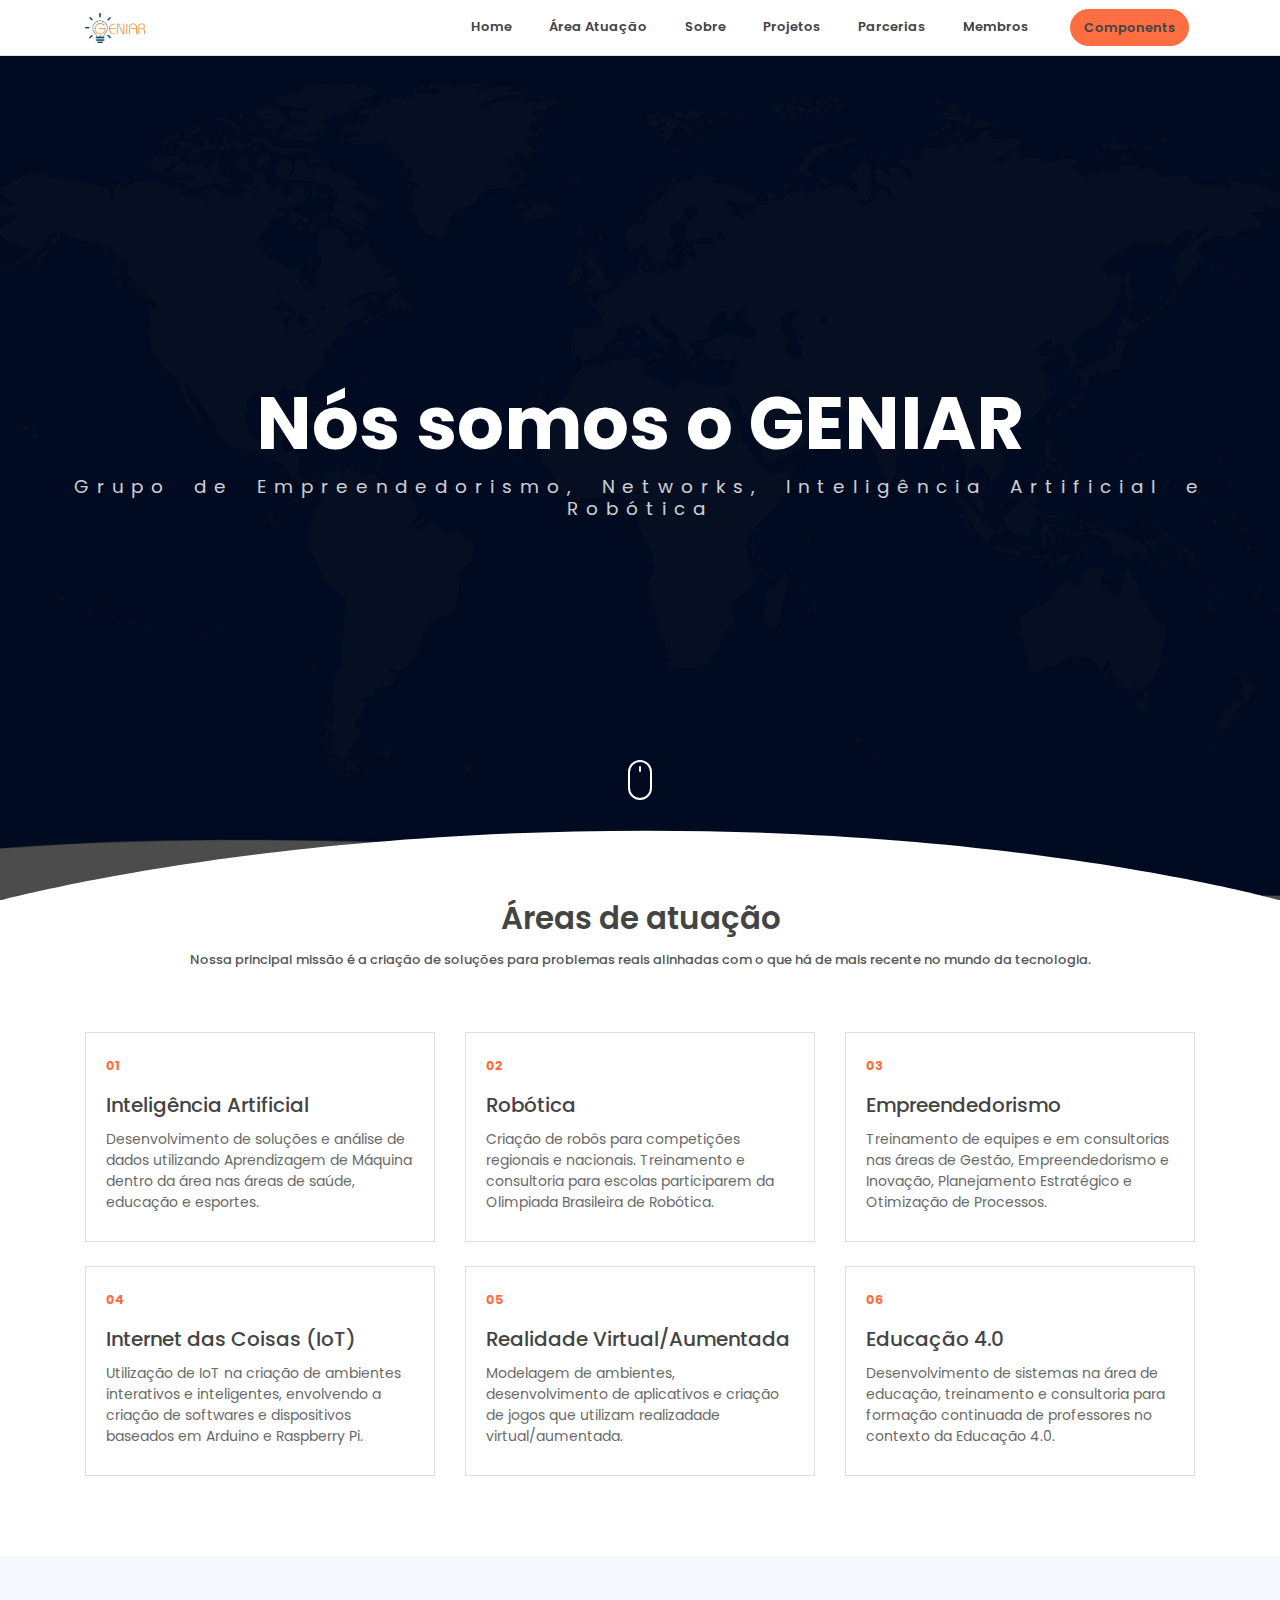
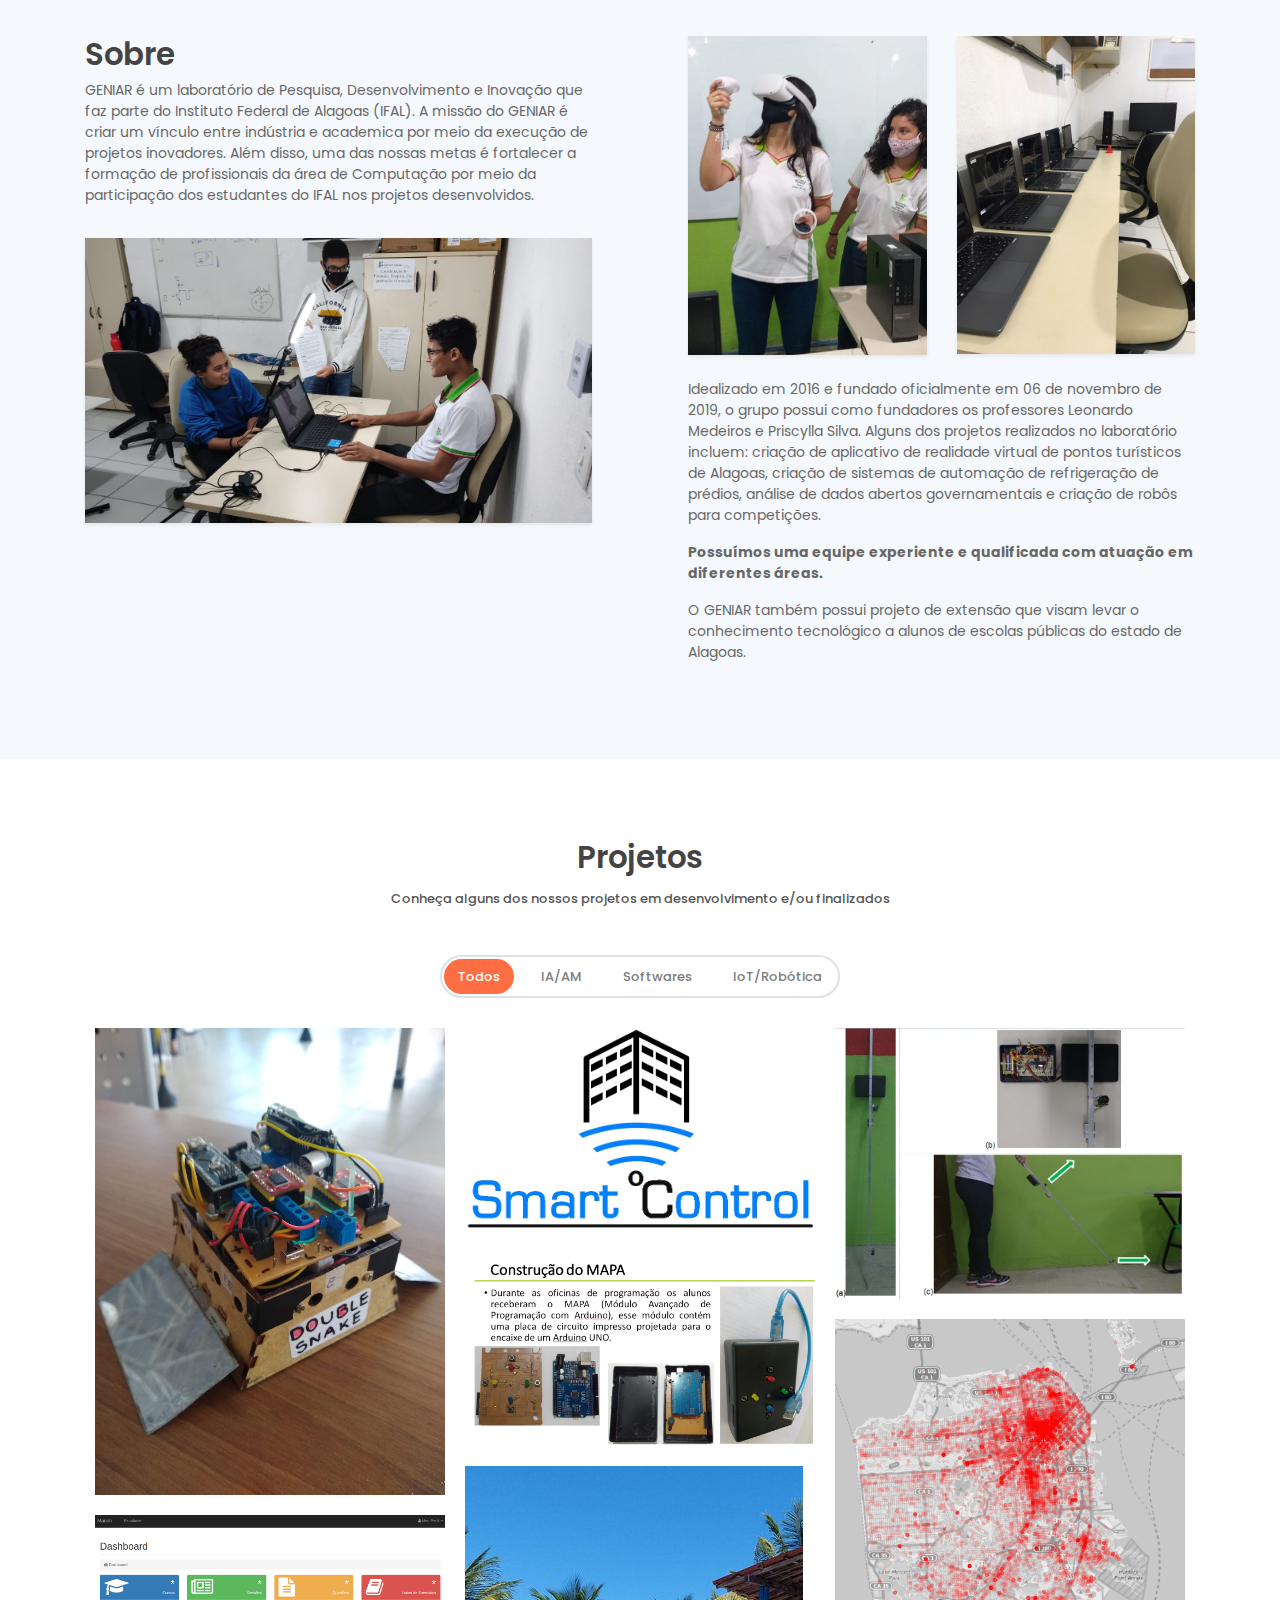
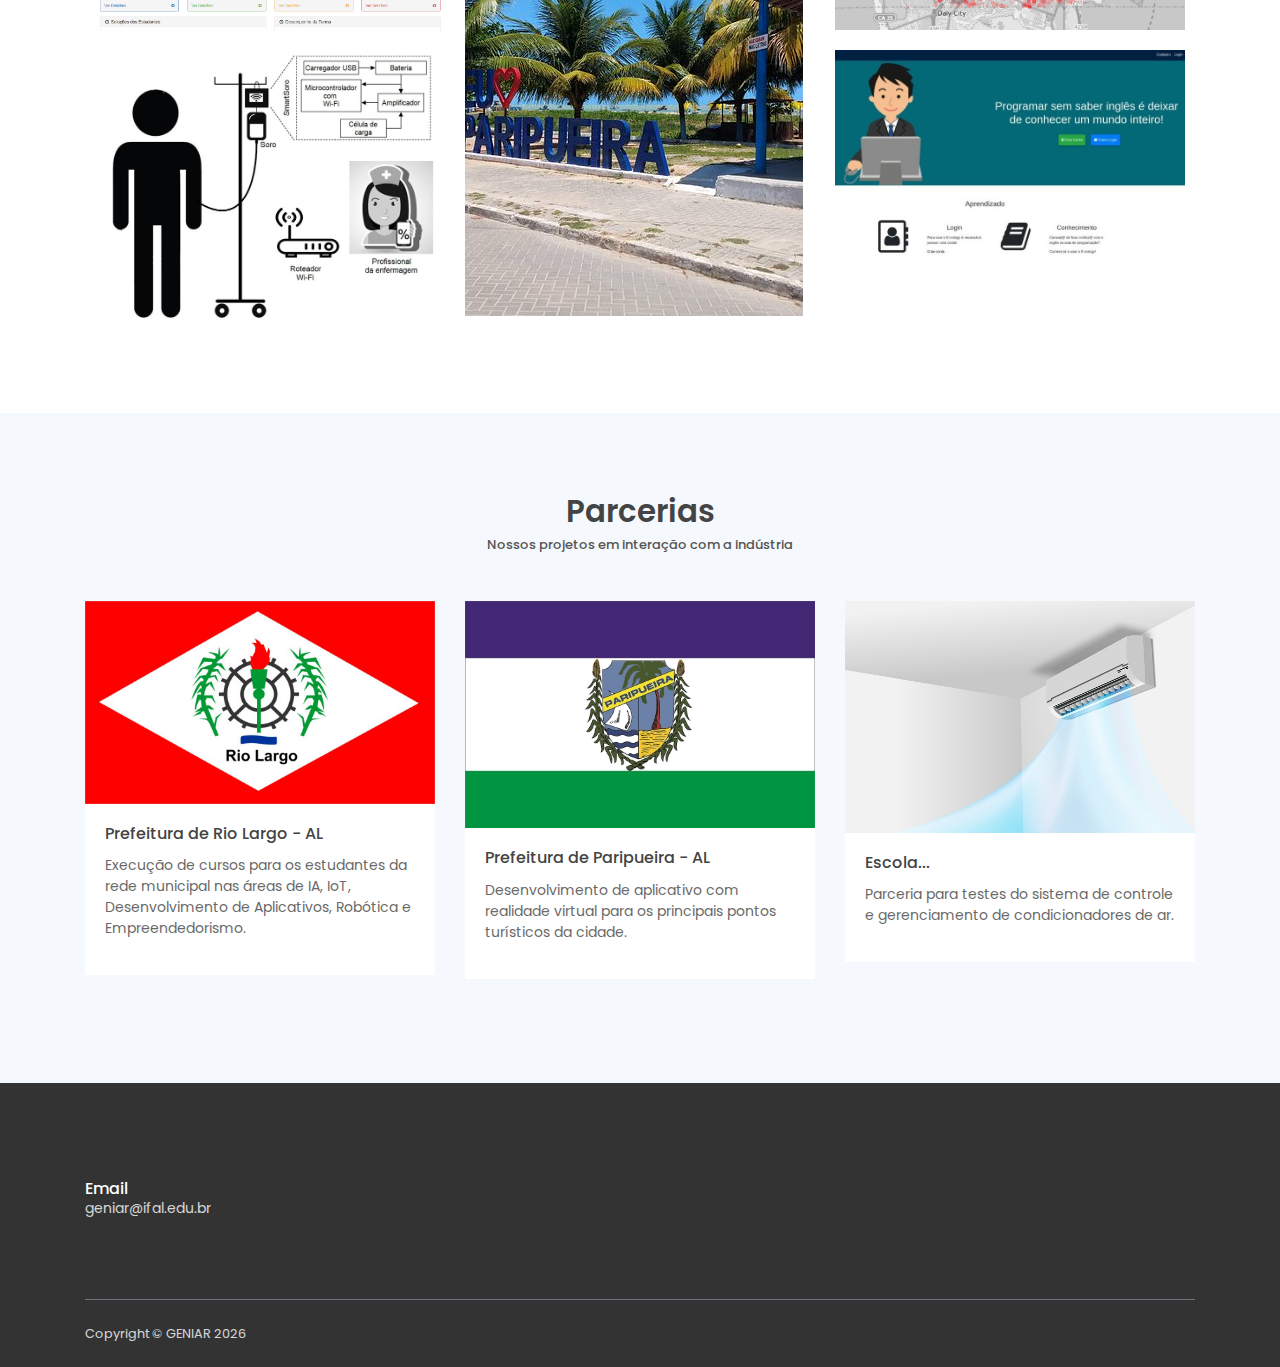
==== commit 14abc992: "closed #4 #3" ====
--- a/index.html
+++ b/index.html
@@ -99,7 +99,7 @@
                         <div class="card-body">
                             <small class="text-primary font-weight-bold">03</small>
                             <h5 class="card-title mt-3">Empreendedorismo<h5>
-                            <p class="mb-0">Treinamento e consultoria na área de gestão, administração e inovação para empresas.</p>
+                            <p class="mb-0">Treinamento de equipes e em consultorias nas áreas de Gestão, Empreendedorismo e Inovação, Planejamento Estratégico e Otimização de Processos.</p>
                         </div>
                     </div>
                 </div>              
@@ -213,6 +213,7 @@
                         </div> 
                     </div>                         
                 </div>
+                <!--
                 <div class="col-md-6 col-lg-4 ia">
                     <div class="portfolio-item">
                         <img src="assets/imgs/advertising-2.jpg" class="img-fluid" alt="Download free bootstrap 4 admin dashboard, free boootstrap 4 templates">                         
@@ -225,6 +226,7 @@
                         </div>    
                     </div>              
                 </div> 
+                -->
                 <div class="col-md-6 col-lg-4 iot new">
                     <div class="portfolio-item">
                         <img src="assets/imgs/web-4.jpeg" class="img-fluid" alt="Download free bootstrap 4 admin dashboard, free boootstrap 4 templates">
@@ -237,7 +239,7 @@
                         </div>
                     </div>                                                     
                 </div>
-
+                <!--
                 <div class="col-md-6 col-lg-4 ia"> 
                     <div class="portfolio-item">
                         <img src="assets/imgs/advertising-1.jpg" class="img-fluid" alt="Download free bootstrap 4 admin dashboard, free boootstrap 4 templates">                               
@@ -250,6 +252,7 @@
                         </div>
                     </div>                                                       
                 </div> 
+                -->
                 <div class="col-md-6 col-lg-4 iot new">
                     <div class="portfolio-item">
                         <img src="assets/imgs/web-3.jpeg" class="img-fluid" alt="Download free bootstrap 4 admin dashboard, free boootstrap 4 templates">  
@@ -262,6 +265,7 @@
                         </div>
                     </div>                                                     
                 </div>
+                <!--
                 <div class="col-md-6 col-lg-4 ia">
                     <div class="portfolio-item">
                         <img src="assets/imgs/advertising-3.jpg" class="img-fluid" alt="Download free bootstrap 4 admin dashboard, free boootstrap 4 templates">       
@@ -274,6 +278,7 @@
                         </div>
                     </div>                                                       
                 </div> 
+                -->
                 <div class="col-md-6 col-lg-4 ia new"> 
                     <div class="portfolio-item">
                         <img src="assets/imgs/advertising-4.png" class="img-fluid" alt="Download free bootstrap 4 admin dashboard, free boootstrap 4 templates">            
@@ -287,66 +292,68 @@
                     </div>
                             
                 </div> 
+                <div class="col-md-6 col-lg-4 software new">
+                    <div class="portfolio-item">
+                        <img src="assets/imgs/branding-1.jpg" class="img-fluid" alt="Download free bootstrap 4 admin dashboard, free boootstrap 4 templates">                        
+                        <div class="content-holder">
+                            <a class="img-popup" href="assets/imgs/branding-1.jpg"></a>
+                            <div class="text-holder">
+                                <h6 class="title">SOFTWARE</h6>
+                                <p class="subtitle">EasyTravel Paris: Guia Turístico em uma plataforma móvel baseado em RV.</p>
+                            </div>
+                        </div> 
+                    </div>
+                </div> 
+                <div class="col-md-6 col-lg-4 software new ia">
+                    <div class="portfolio-item">
+                        <img src="assets/imgs/branding-2.png" class="img-fluid" alt="Download free bootstrap 4 admin dashboard, free boootstrap 4 templates">  
+                        <div class="content-holder">
+                            <a class="img-popup" href="assets/imgs/branding-2.png"></a>
+                            <div class="text-holder">
+                                <h6 class="title">SOFTWARE</h6>
+                                <p class="subtitle">Marvin: Sistema de resolução de exercícios de programação com mecanismo de feedback automático usando IA.</p>
+                            </div>
+                        </div>
+                    </div>                                                     
+                </div> 
+                <div class="col-md-6 col-lg-4 software new">
+                    <div class="portfolio-item">
+                        <img src="assets/imgs/branding-3.jpg" class="img-fluid" alt="Download free bootstrap 4 admin dashboard, free boootstrap 4 templates">   
+                        <div class="content-holder">
+                            <a class="img-popup" href="assets/imgs/branding-3.jpg"></a>
+                            <div class="text-holder">
+                                <h6 class="title">SOFTWARE</h6>
+                                <p class="subtitle">Aplicativo web para auxiliar professores na ensino de inglês instrumental para área de computação.</p>
+                            </div>
+                        </div>
+                    </div>                                                    
+                </div> 
+                <div class="col-md-6 col-lg-4 iot new">
+                    <div class="portfolio-item">
+                        <img src="assets/imgs/web-5.jpeg" class="img-fluid" alt="Download free bootstrap 4 admin dashboard, free boootstrap 4 templates">                      
+                        <div class="content-holder">
+                            <a class="img-popup" href="assets/imgs/web-5.jpeg"></a>
+                            <div class="text-holder">
+                                <h6 class="title">IoT</h6>
+                                <p class="subtitle">SmartSoro: sistema de monitoramento de soro hospitalar por aplicativo.</p>
+                            </div>
+                        </div>
+                    </div>                                                      
+                </div> 
+                <!--
                 <div class="col-md-6 col-lg-4 software">
                     <div class="portfolio-item">
-                        <img src="assets/imgs/branding-1.jpg" class="img-fluid" alt="Download free bootstrap 4 admin dashboard, free boootstrap 4 templates">                        
-                        <div class="content-holder">
-                            <a class="img-popup" href="assets/imgs/branding-1.jpg"></a>
+                        <img src="assets/imgs/branding-5.jpg" class="img-fluid" alt="Download free bootstrap 4 admin dashboard, free boootstrap 4 templates">          
+                        <div class="content-holder">
+                            <a class="img-popup" href="assets/imgs/branding-5.jpg"></a>
                             <div class="text-holder">
                                 <h6 class="title">BRANDING</h6>
                                 <p class="subtitle">Expedita corporis doloremque velit in totam!</p>
                             </div>
-                        </div> 
-                    </div>
-                </div> 
-                <div class="col-md-6 col-lg-4 software new ia">
-                    <div class="portfolio-item">
-                        <img src="assets/imgs/branding-2.png" class="img-fluid" alt="Download free bootstrap 4 admin dashboard, free boootstrap 4 templates">  
-                        <div class="content-holder">
-                            <a class="img-popup" href="assets/imgs/branding-2.png"></a>
-                            <div class="text-holder">
-                                <h6 class="title">SOFTWARE</h6>
-                                <p class="subtitle">Marvin: Sistema de resolução de exercícios de programação com mecanismo de feedback automático usando IA.</p>
-                            </div>
-                        </div>
-                    </div>                                                     
-                </div> 
-                <div class="col-md-6 col-lg-4 software new">
-                    <div class="portfolio-item">
-                        <img src="assets/imgs/branding-3.jpg" class="img-fluid" alt="Download free bootstrap 4 admin dashboard, free boootstrap 4 templates">   
-                        <div class="content-holder">
-                            <a class="img-popup" href="assets/imgs/branding-3.jpg"></a>
-                            <div class="text-holder">
-                                <h6 class="title">SOFTWARE</h6>
-                                <p class="subtitle">Aplicativo web para auxiliar professores na ensino de inglês instrumental para área de computação.</p>
-                            </div>
-                        </div>
-                    </div>                                                    
-                </div> 
-                <div class="col-md-6 col-lg-4 iot new">
-                    <div class="portfolio-item">
-                        <img src="assets/imgs/web-5.jpeg" class="img-fluid" alt="Download free bootstrap 4 admin dashboard, free boootstrap 4 templates">                      
-                        <div class="content-holder">
-                            <a class="img-popup" href="assets/imgs/web-5.jpeg"></a>
-                            <div class="text-holder">
-                                <h6 class="title">IoT</h6>
-                                <p class="subtitle">SmartSoro: sistema de monitoramento de soro hospitalar por aplicativo.</p>
-                            </div>
-                        </div>
-                    </div>                                                      
-                </div> 
-                <div class="col-md-6 col-lg-4 software">
-                    <div class="portfolio-item">
-                        <img src="assets/imgs/branding-5.jpg" class="img-fluid" alt="Download free bootstrap 4 admin dashboard, free boootstrap 4 templates">          
-                        <div class="content-holder">
-                            <a class="img-popup" href="assets/imgs/branding-5.jpg"></a>
-                            <div class="text-holder">
-                                <h6 class="title">BRANDING</h6>
-                                <p class="subtitle">Expedita corporis doloremque velit in totam!</p>
-                            </div>
                         </div>
                     </div>                                                   
                 </div>
+                -->
             </div>   
         </div>            
     </section>
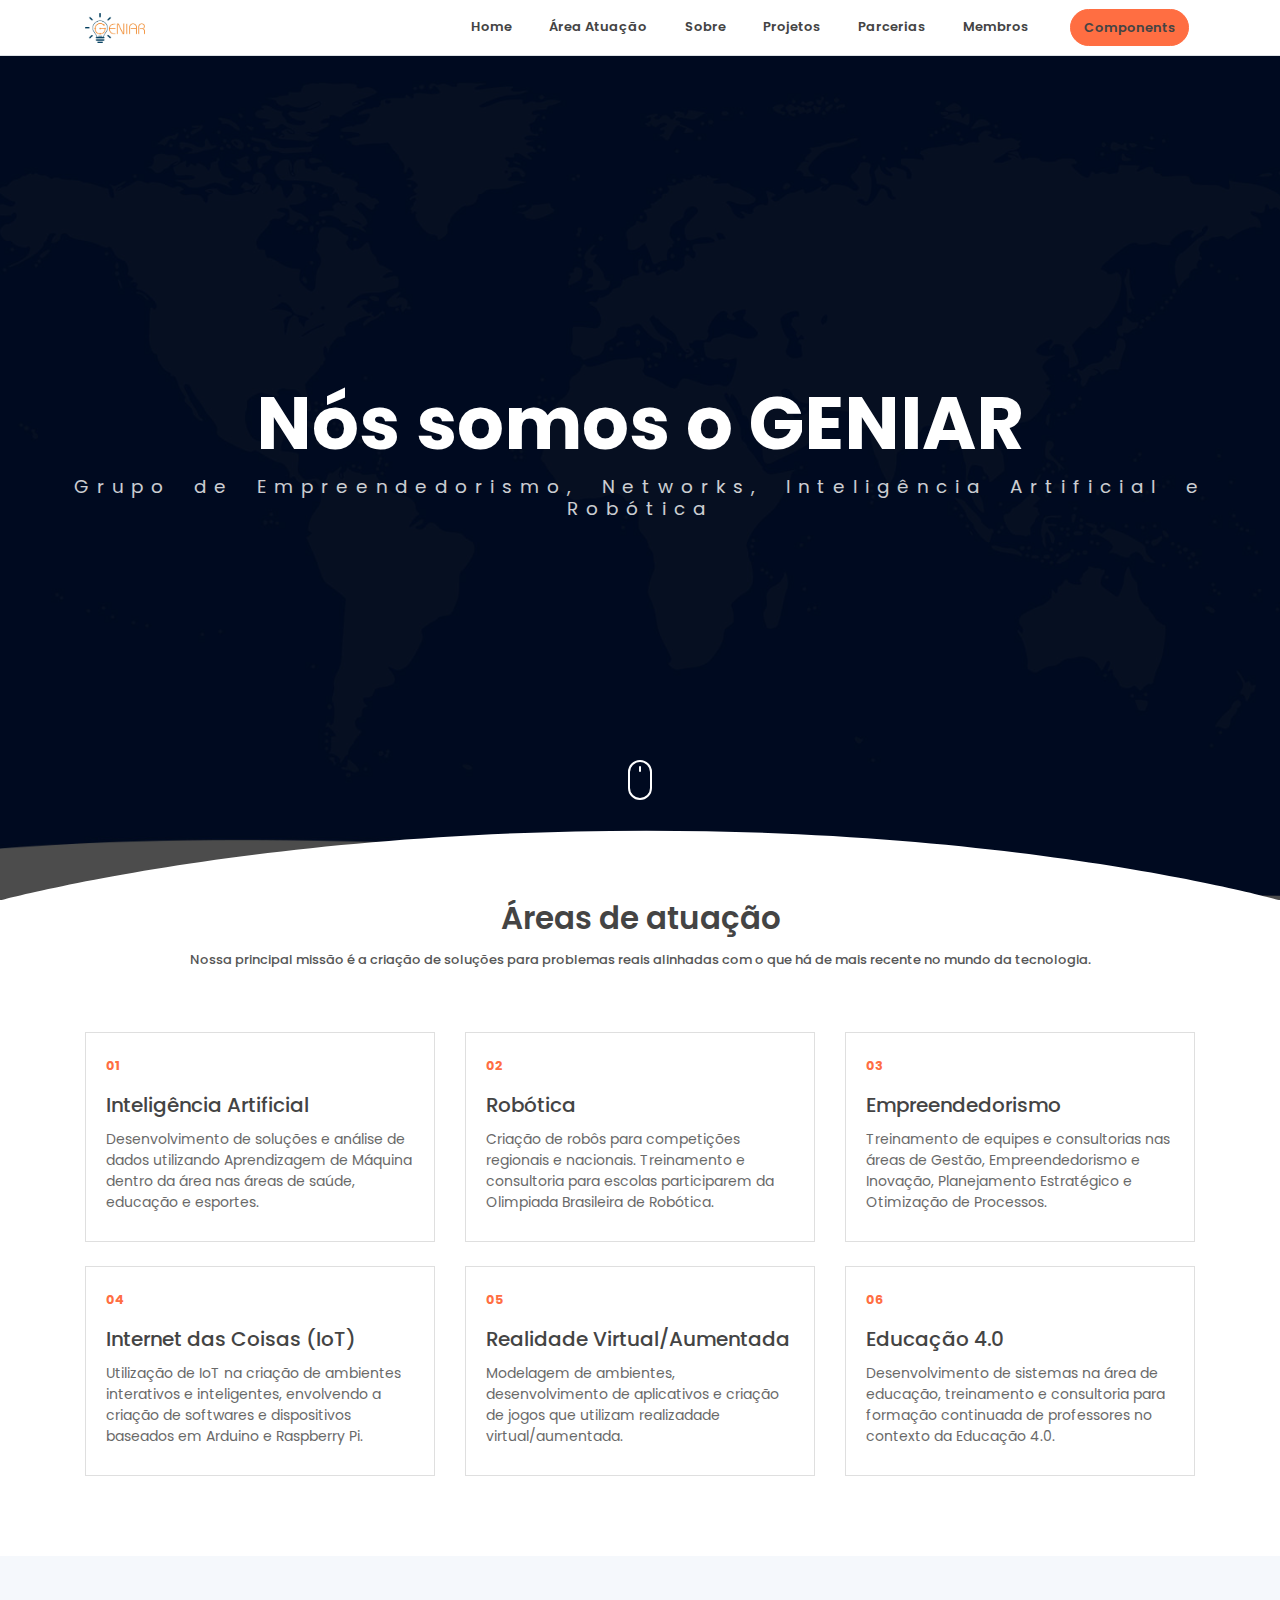
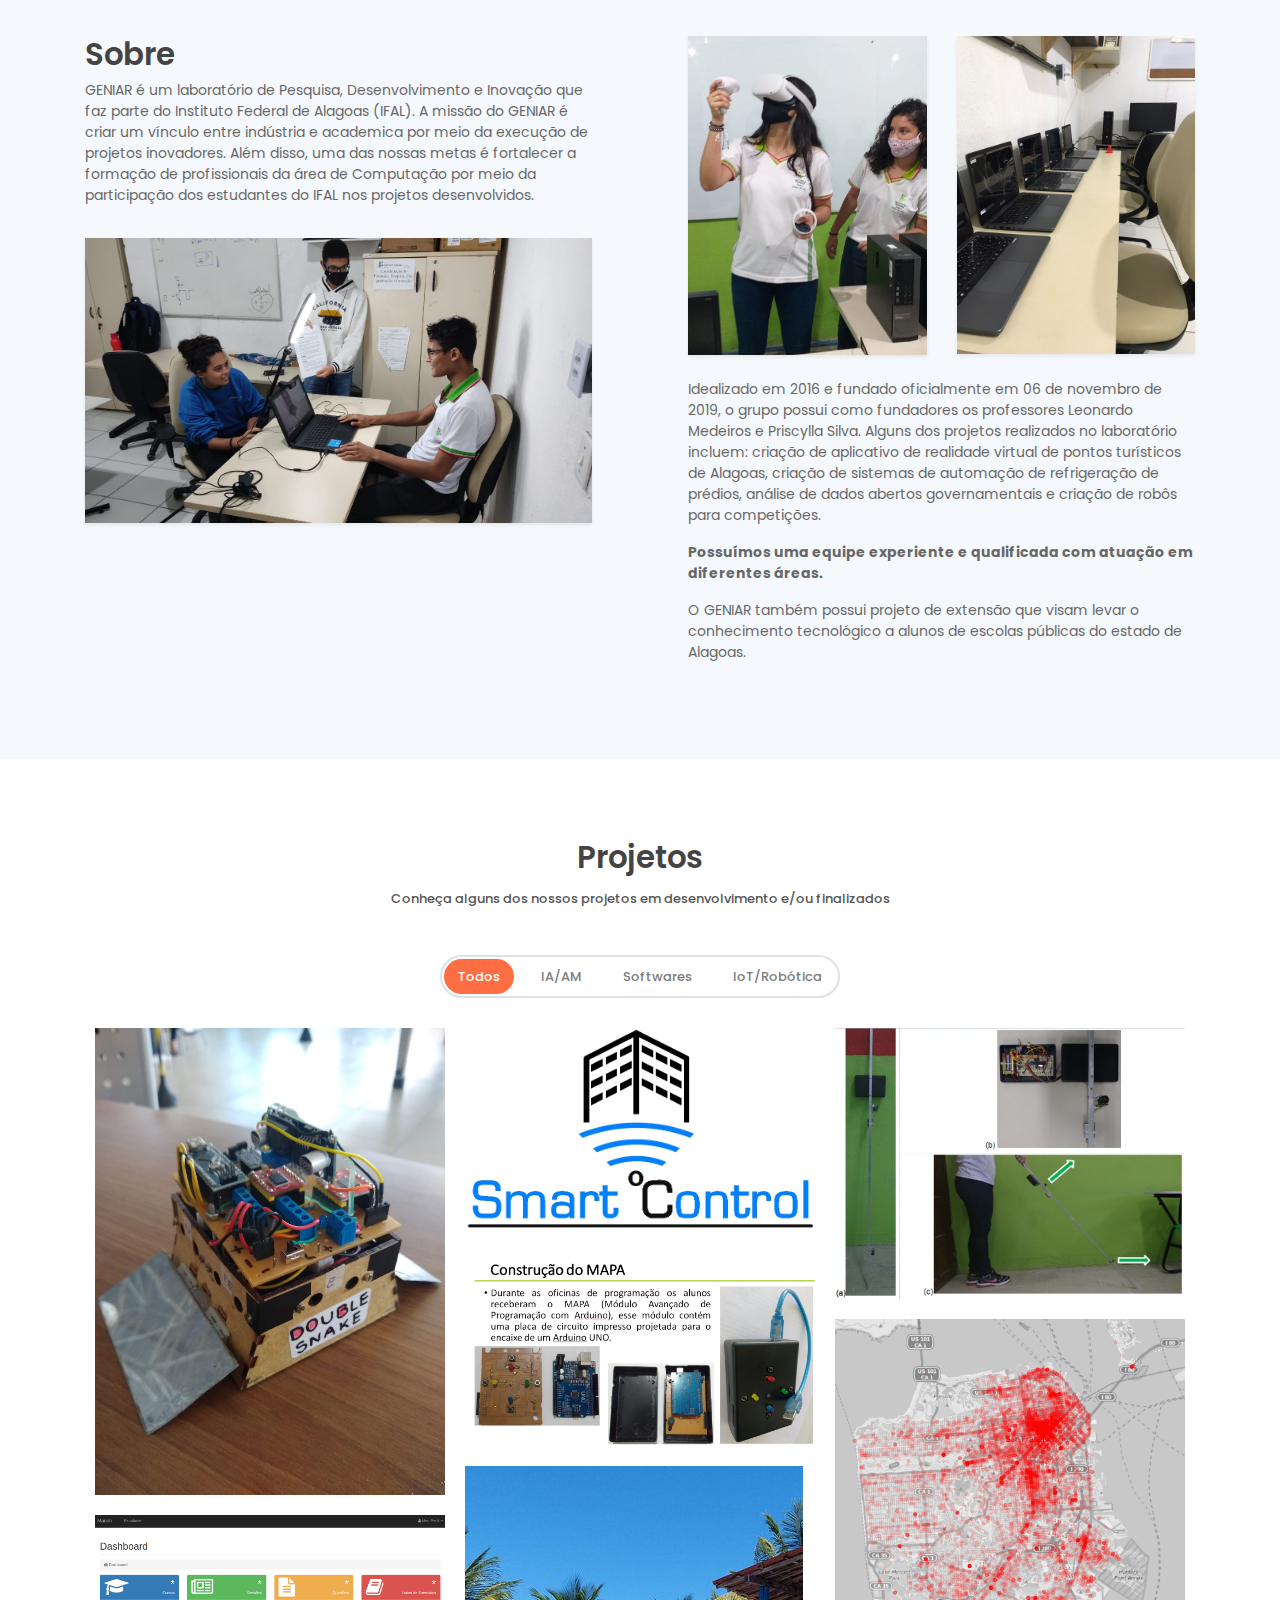
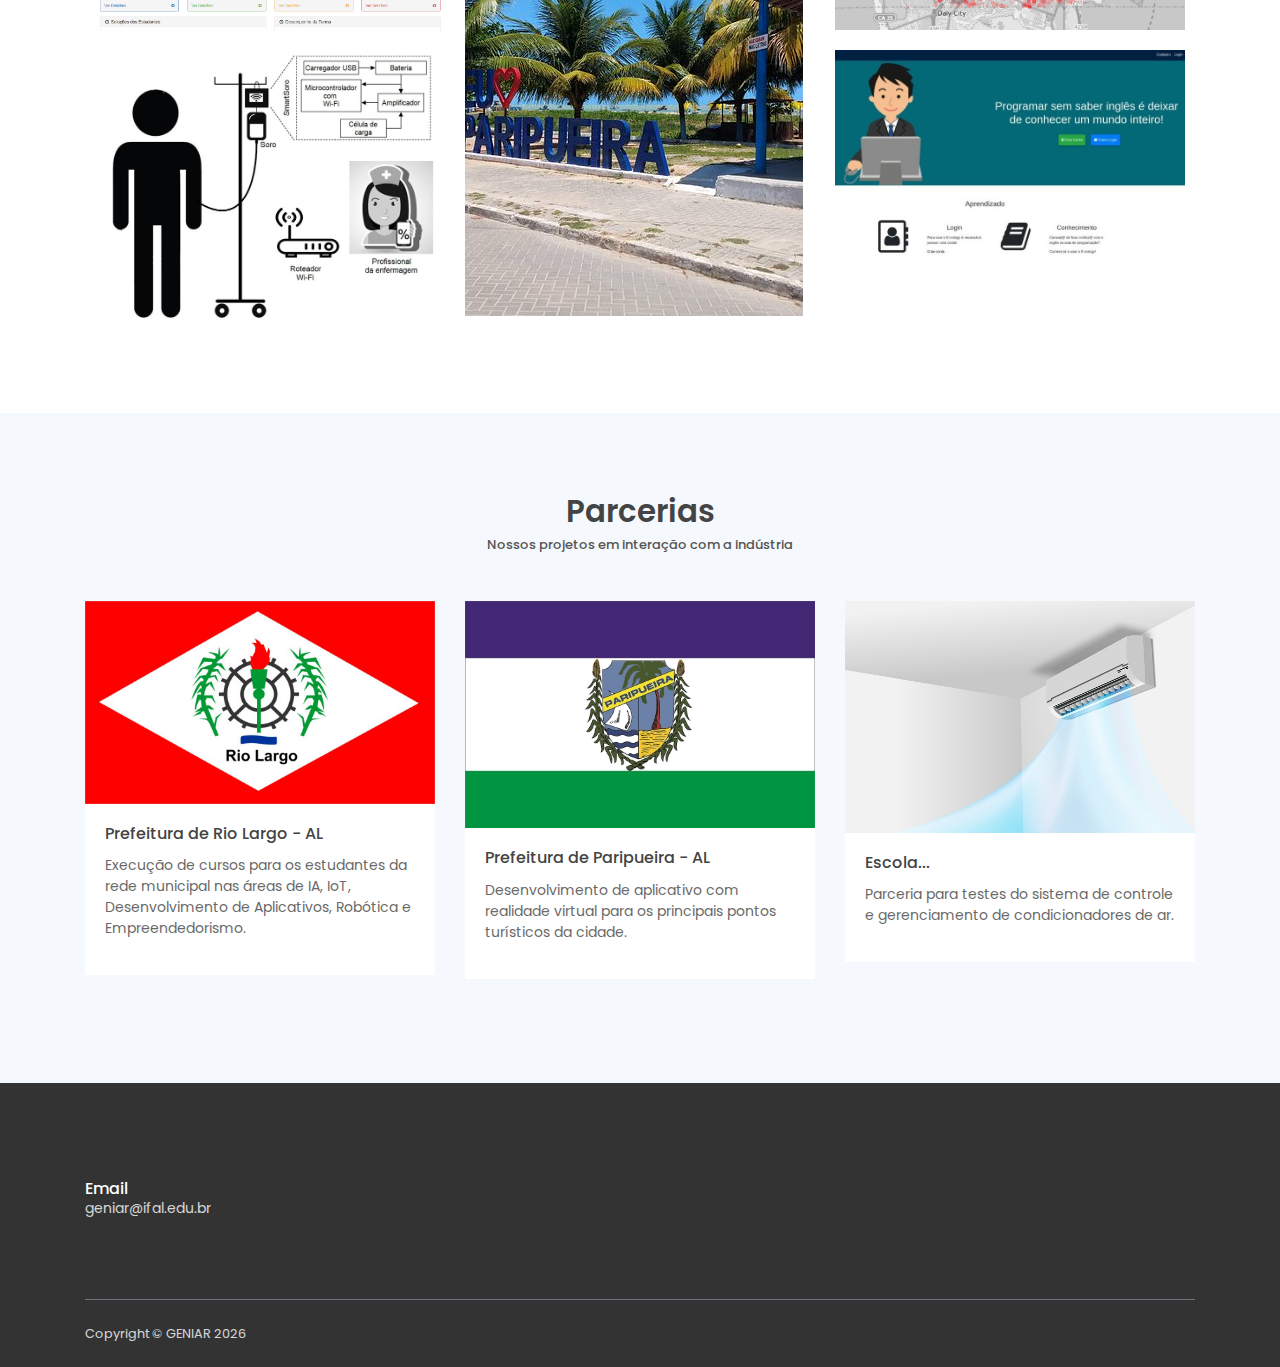
==== commit 83fd907a: "correção de pt" ====
--- a/index.html
+++ b/index.html
@@ -99,7 +99,7 @@
                         <div class="card-body">
                             <small class="text-primary font-weight-bold">03</small>
                             <h5 class="card-title mt-3">Empreendedorismo<h5>
-                            <p class="mb-0">Treinamento de equipes e em consultorias nas áreas de Gestão, Empreendedorismo e Inovação, Planejamento Estratégico e Otimização de Processos.</p>
+                            <p class="mb-0">Treinamento de equipes e consultorias nas áreas de Gestão, Empreendedorismo e Inovação, Planejamento Estratégico e Otimização de Processos.</p>
                         </div>
                     </div>
                 </div>              
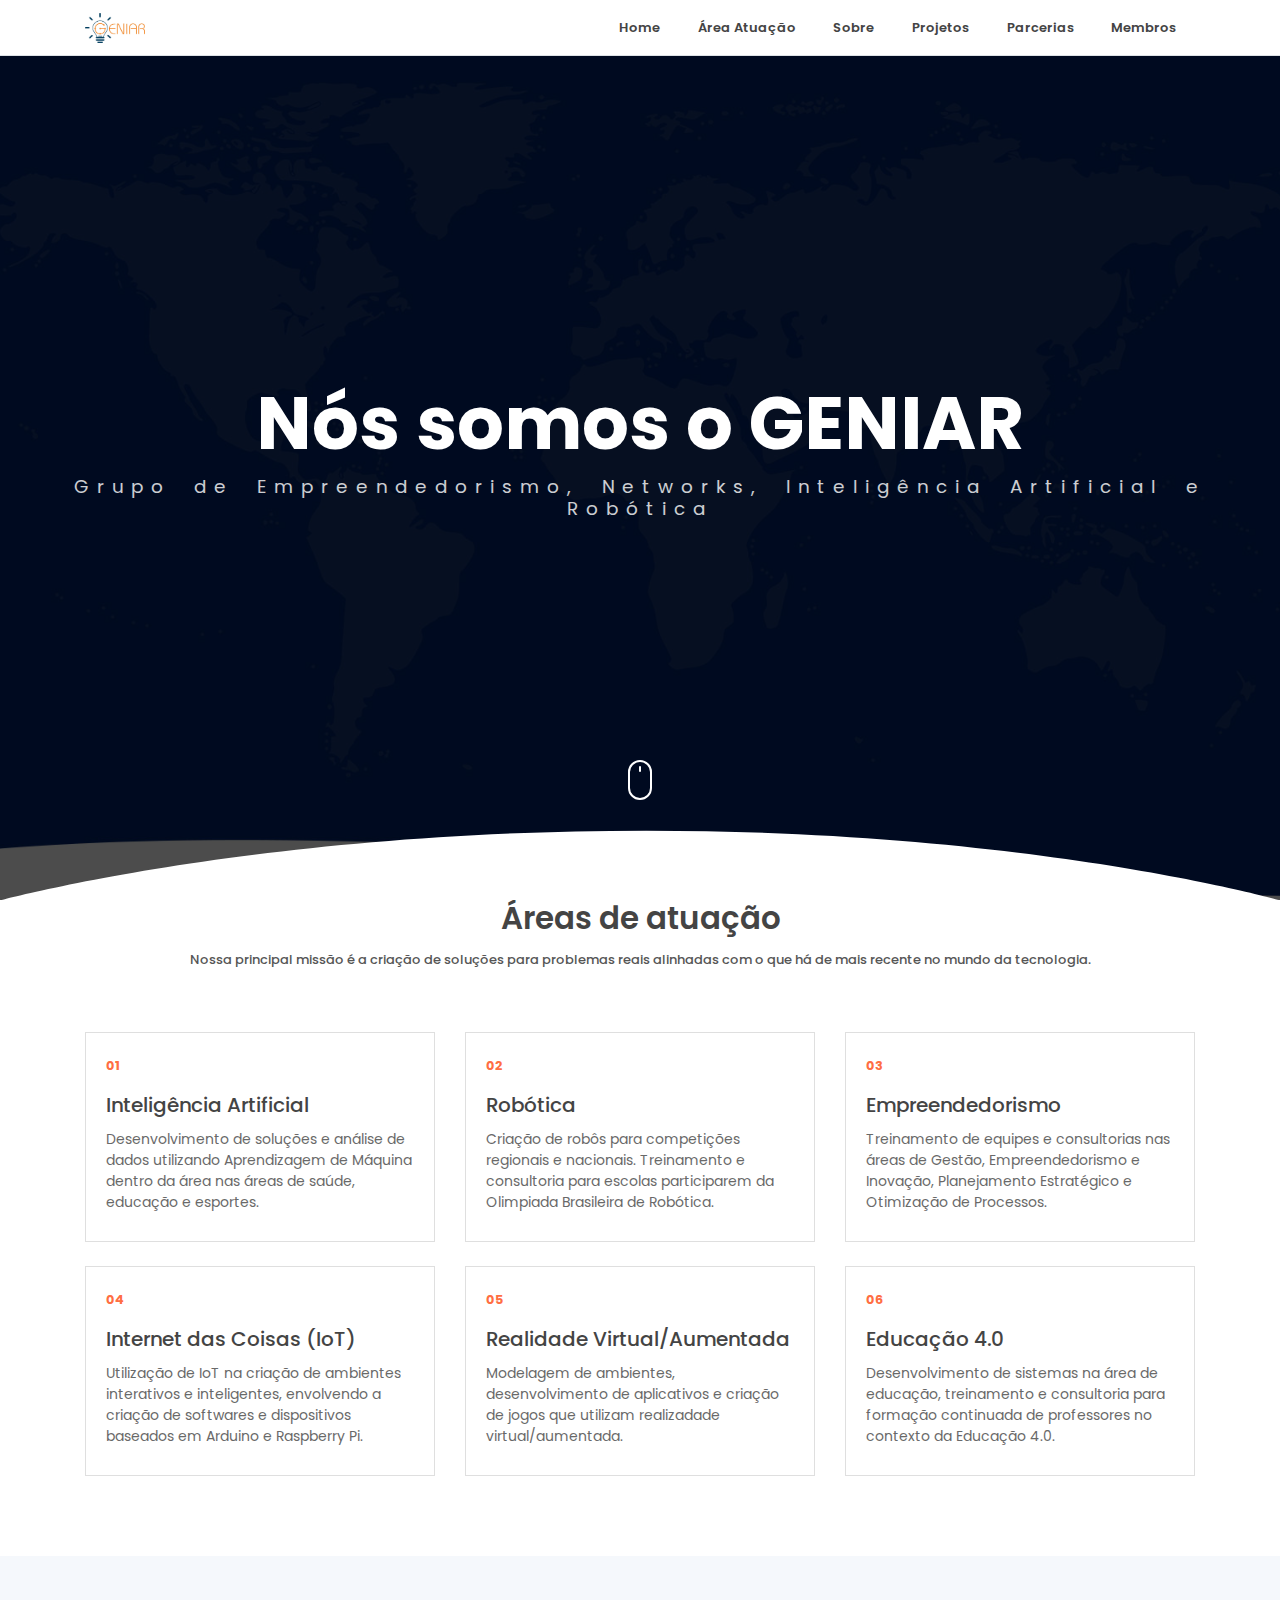
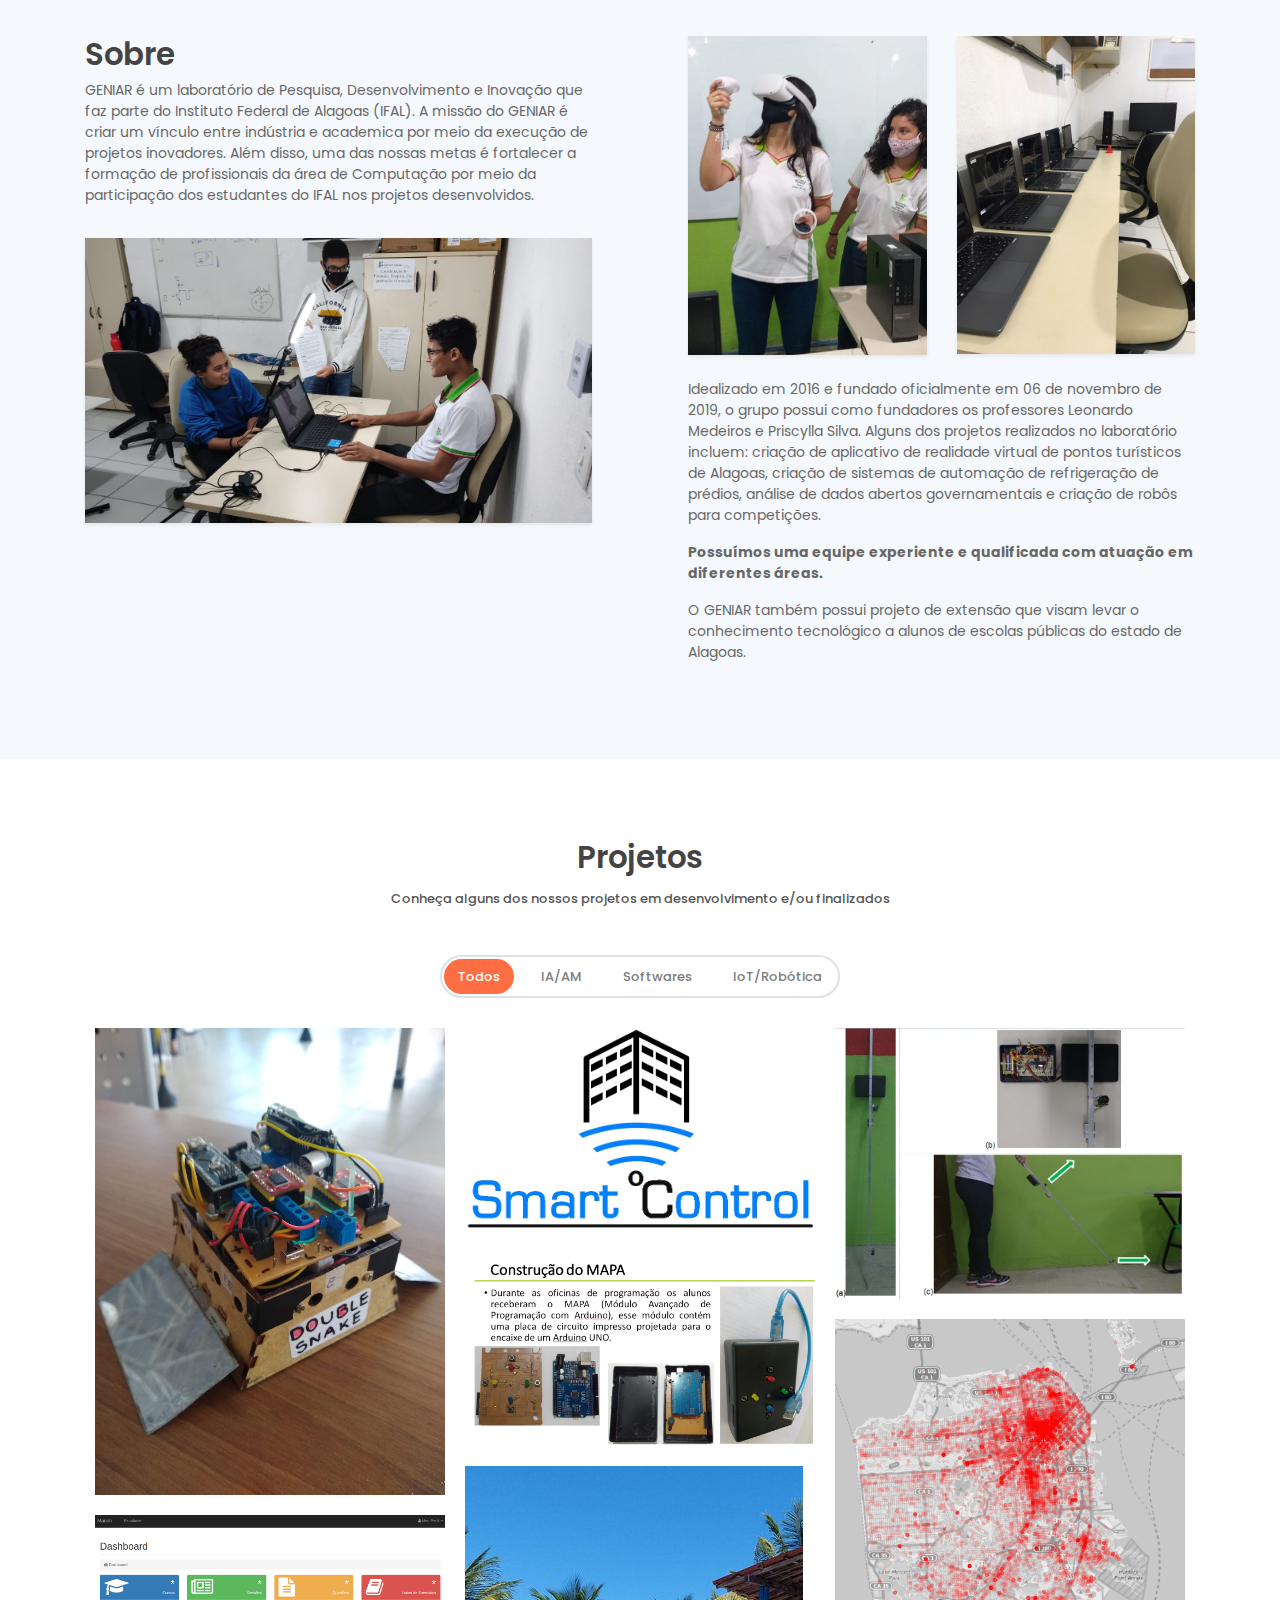
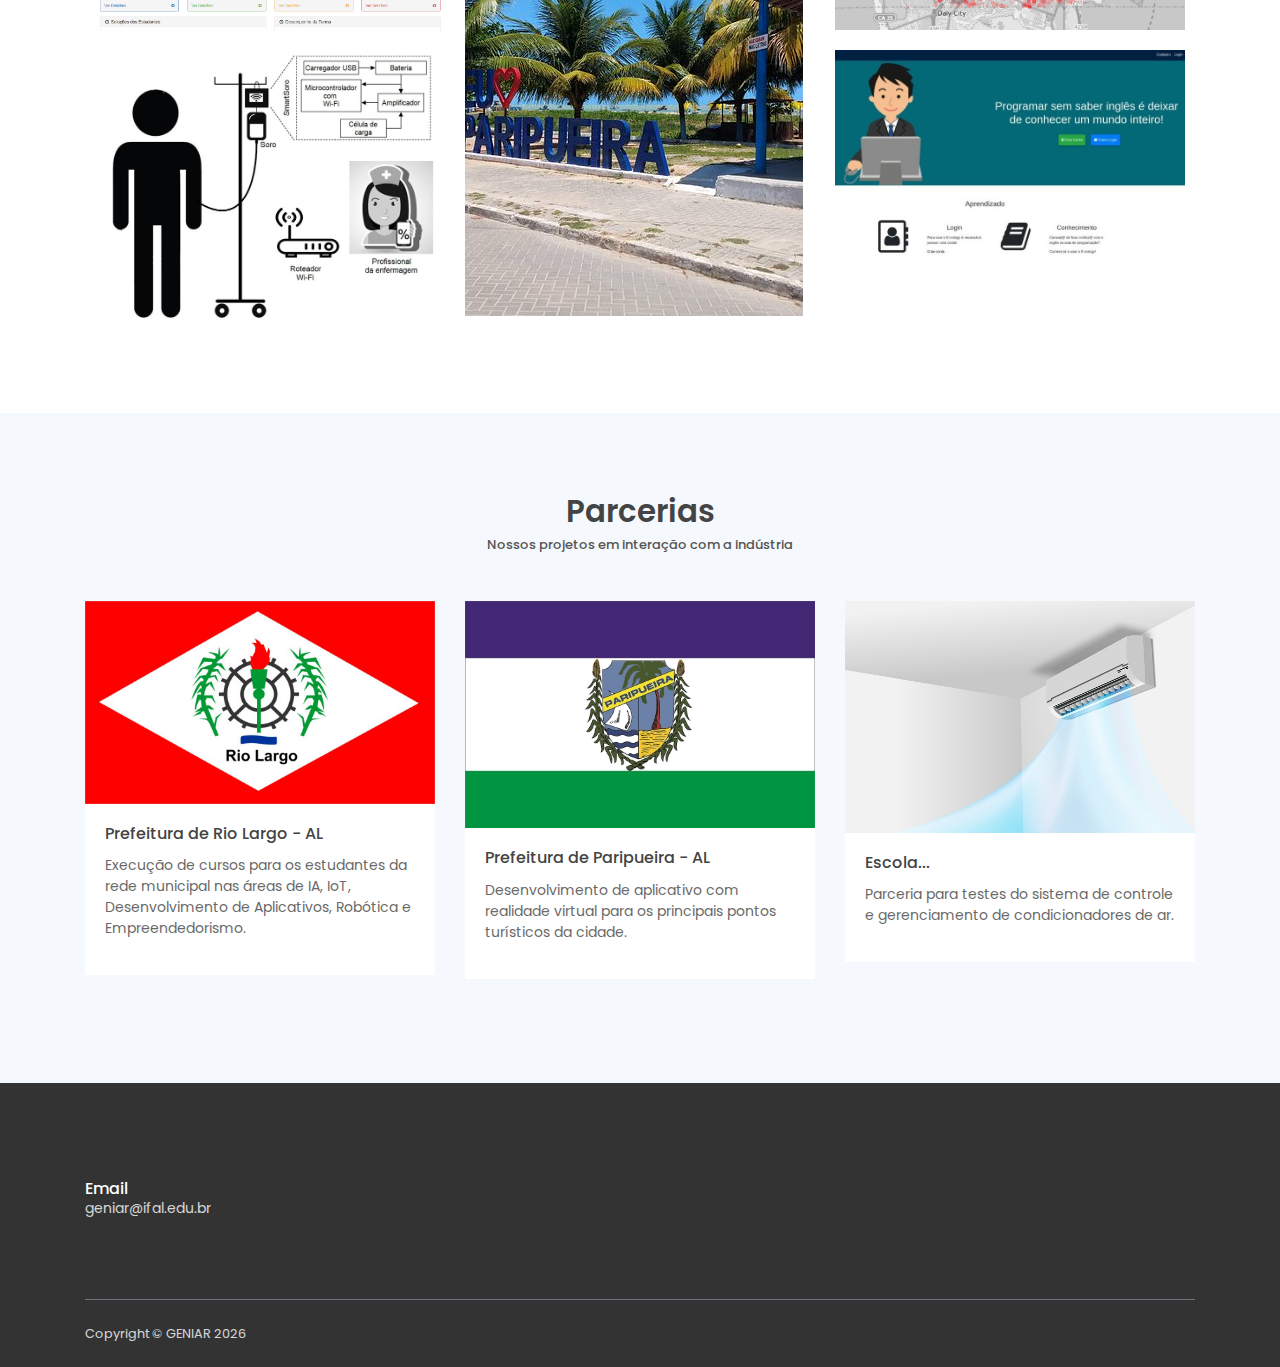
==== commit adc5b9c7: "fix: Remove botão para página components" ====
--- a/index.html
+++ b/index.html
@@ -43,9 +43,6 @@
                     <li class="nav-item">
                         <a class="nav-link" href="members.html">Membros</a>
                     </li>
-                    <li class="nav-item">
-                        <a href="components.html" class="ml-4 nav-link btn btn-primary btn-sm rounded">Components</a>
-                    </li>
                 </ul>
             </div>
         </div>
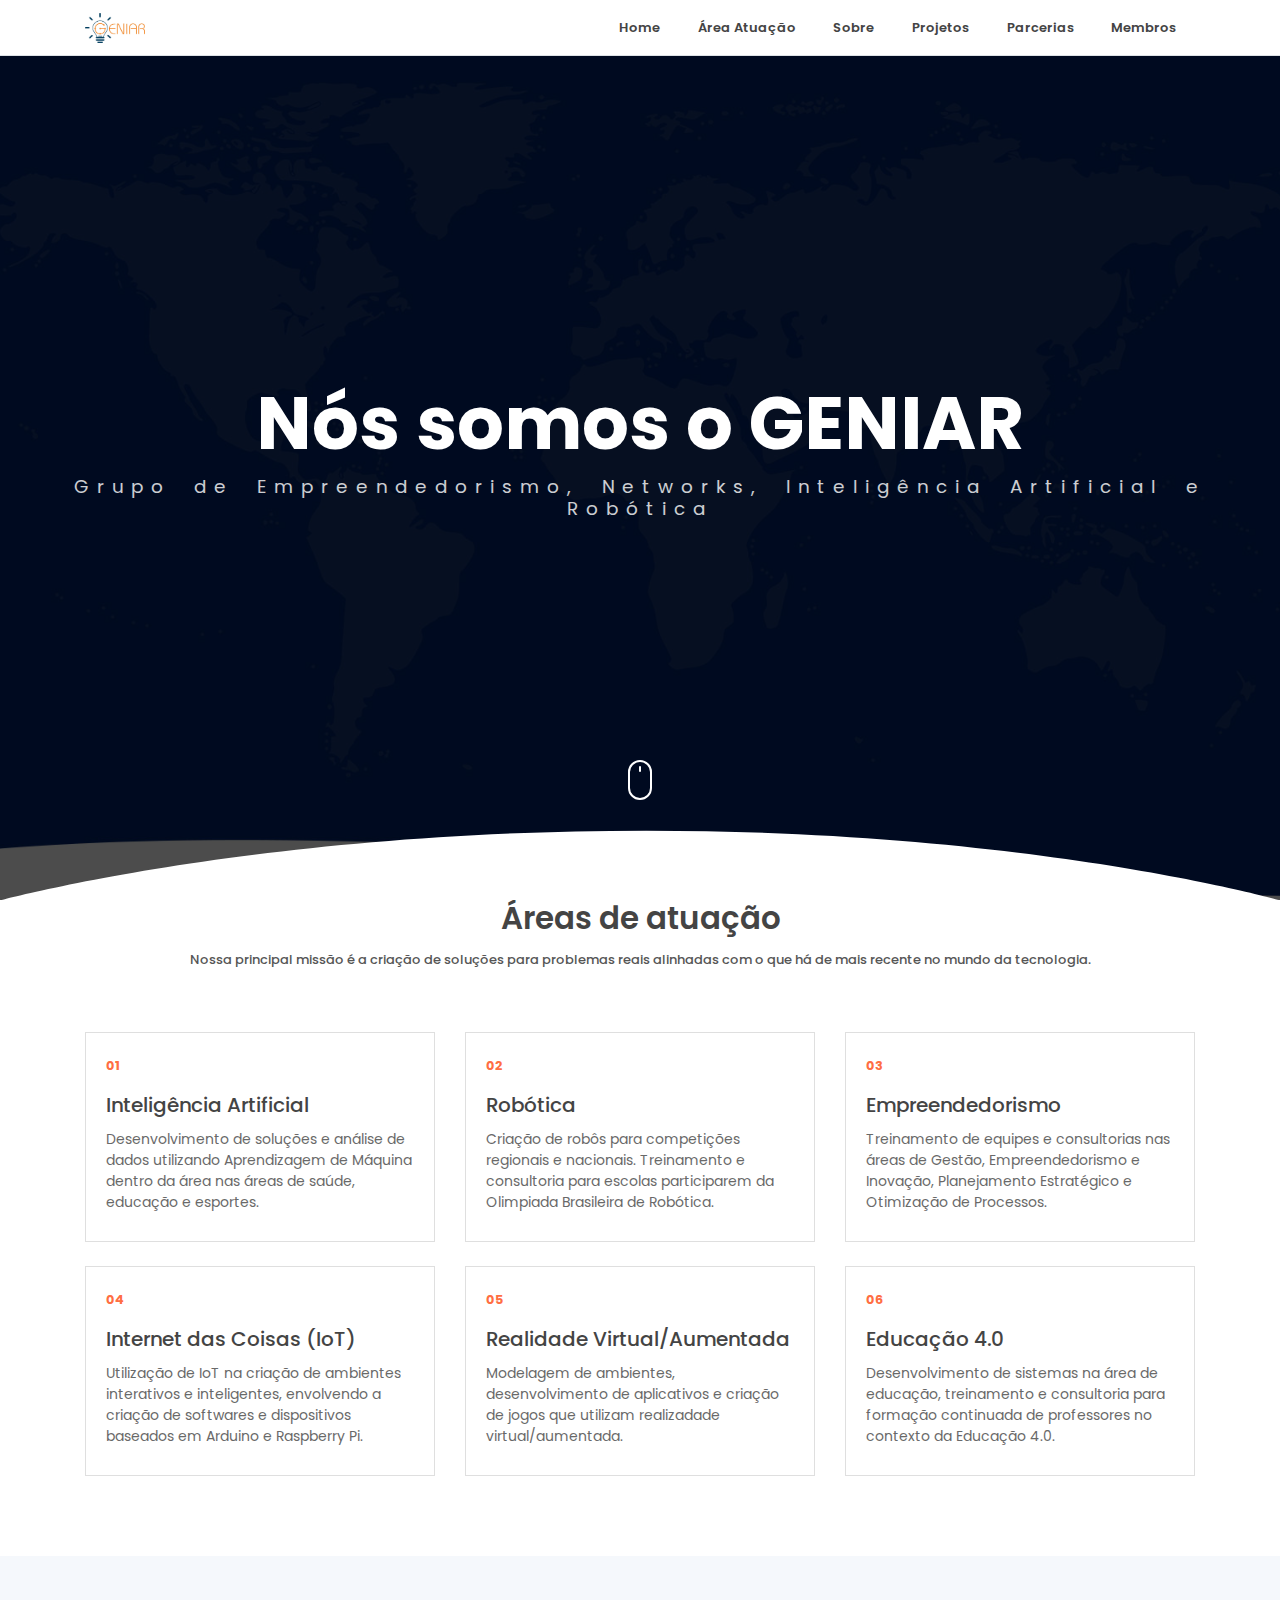
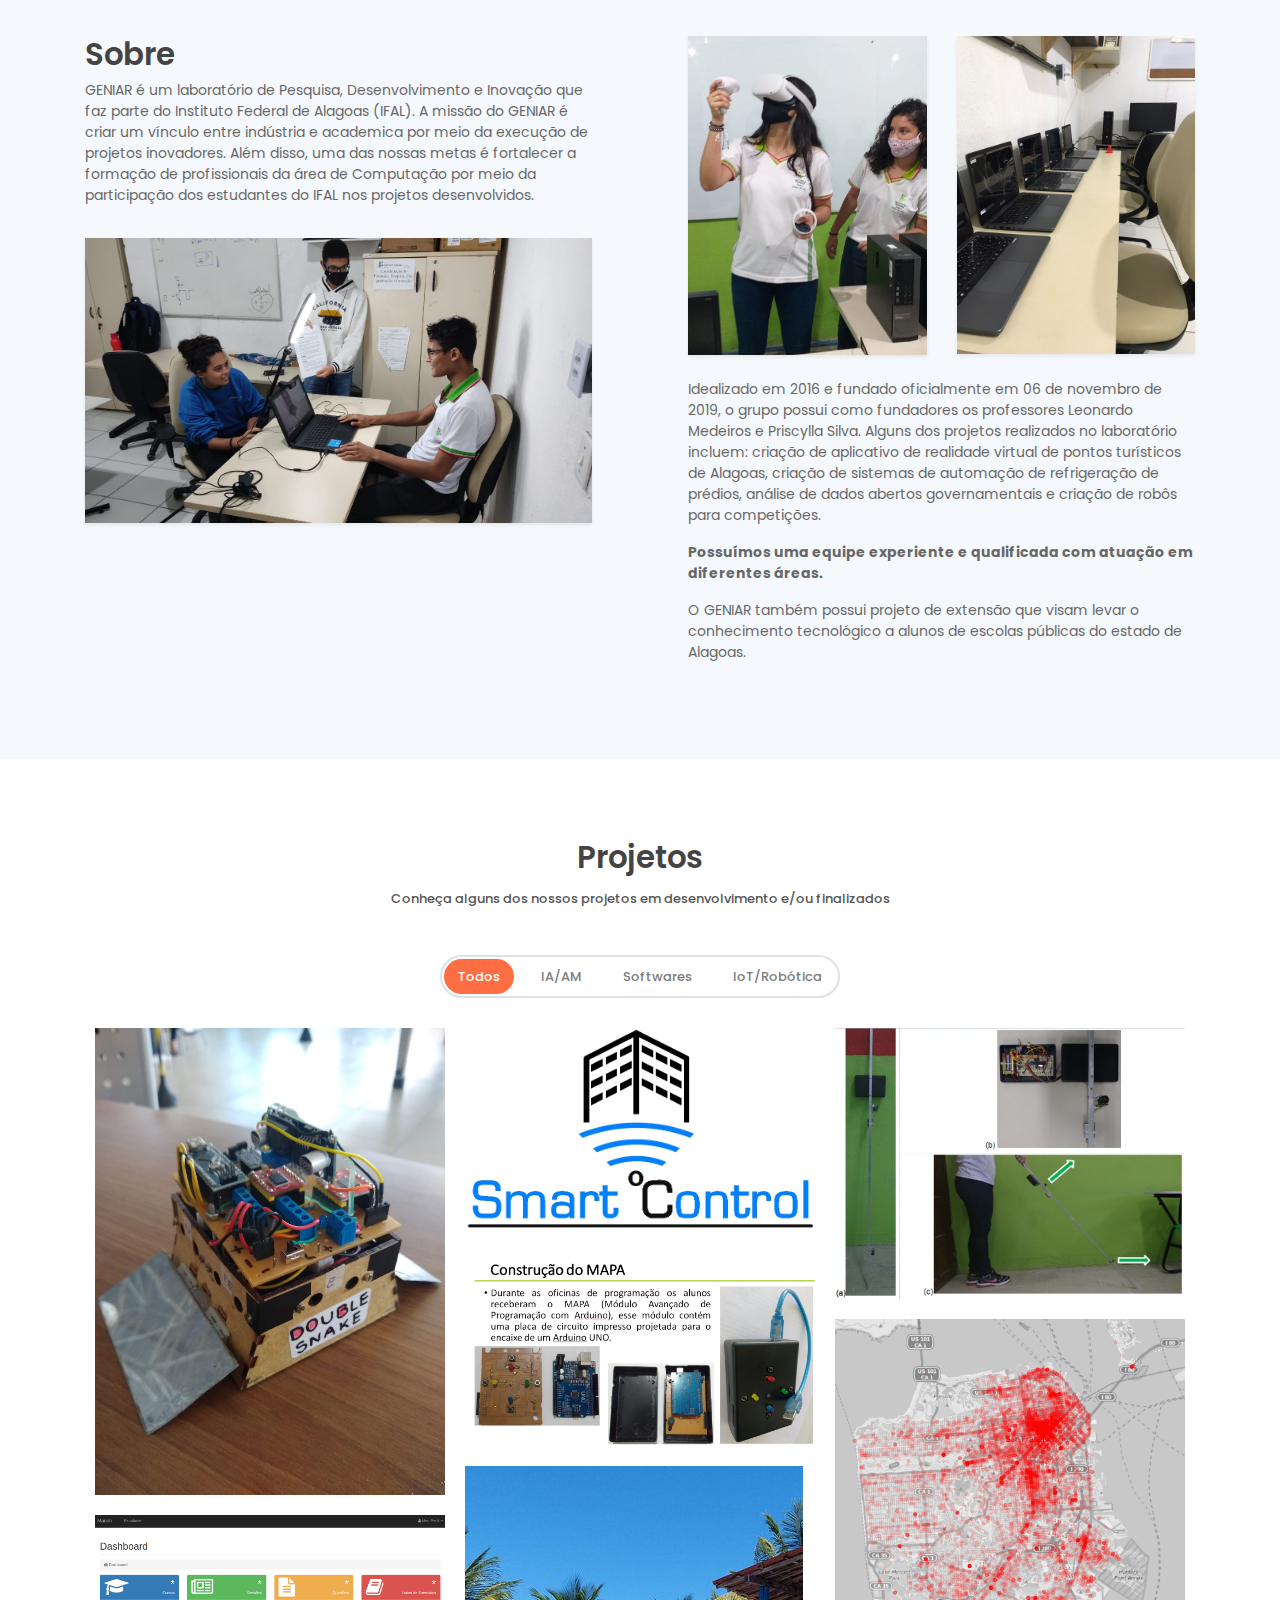
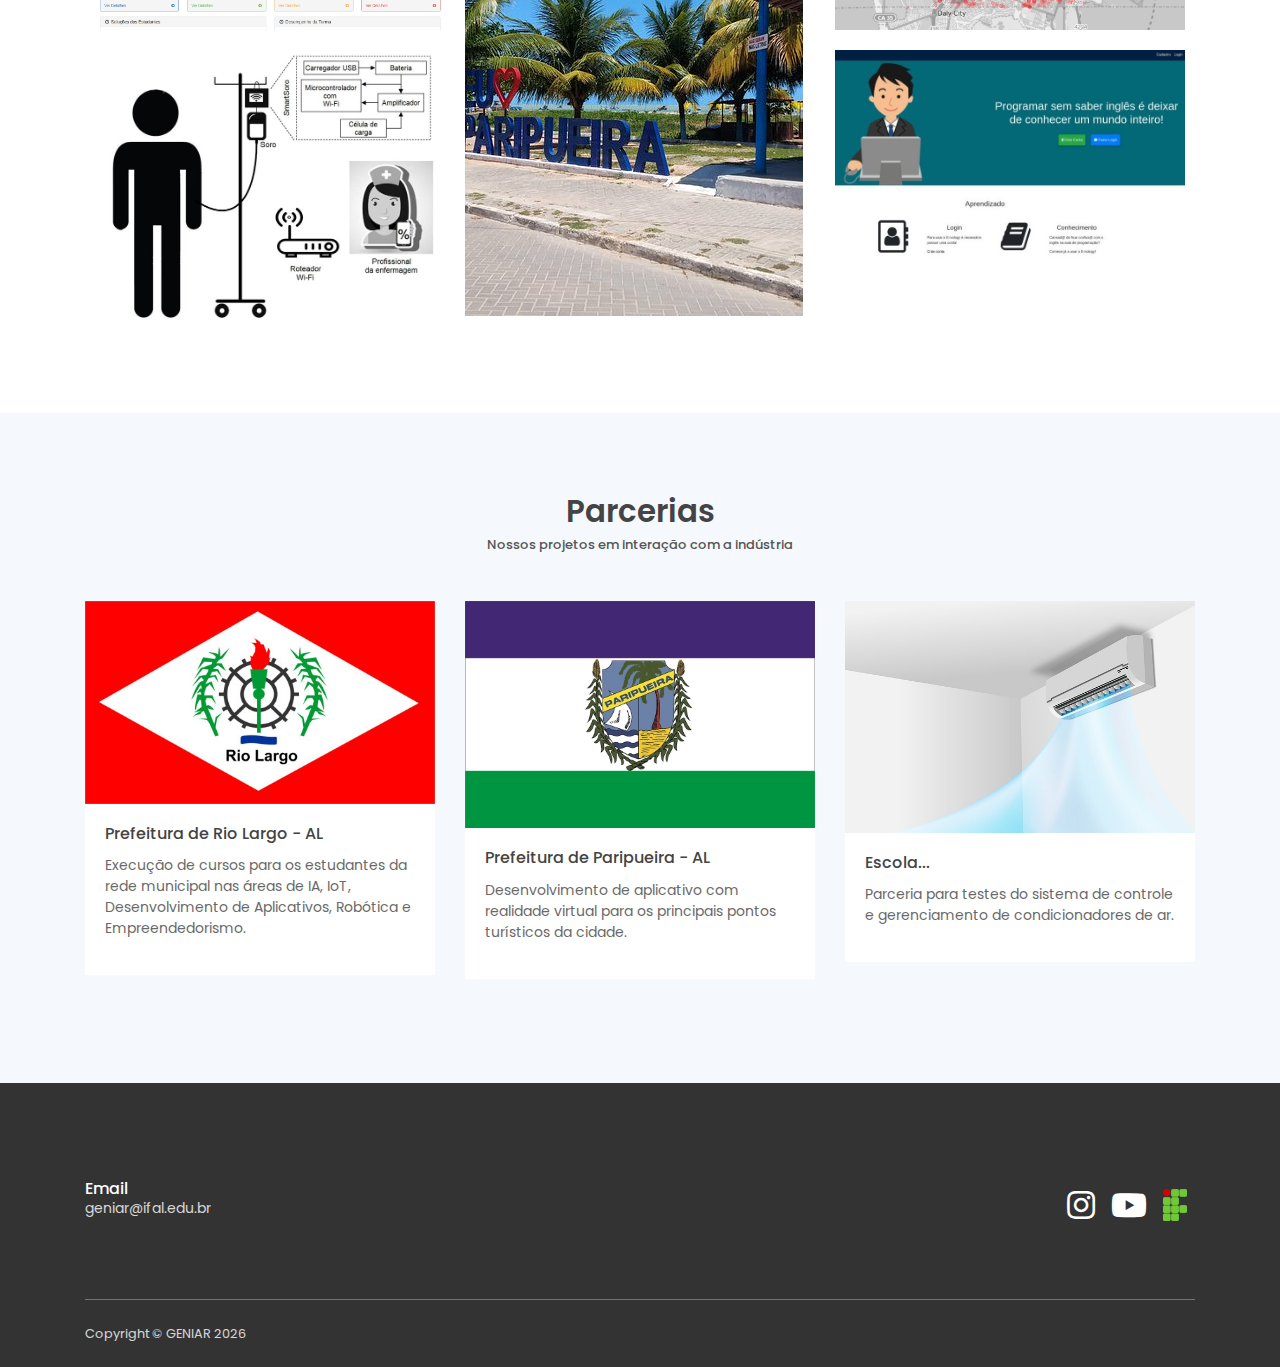
==== commit ed43d635: "feat: Adiciona links ao rodapé" ====
--- a/index.html
+++ b/index.html
@@ -8,6 +8,8 @@
     <title>Geniar</title>
     <!-- font icons -->
     <link rel="stylesheet" href="assets/vendors/themify-icons/css/themify-icons.css">
+    <!-- Font Awesome -->
+    <link href="https://cdnjs.cloudflare.com/ajax/libs/font-awesome/5.10.0/css/all.min.css" rel="stylesheet">
     <!-- Bootstrap + LeadMark main styles -->
 	<link rel="stylesheet" href="assets/css/leadmark.css">
 </head>
@@ -457,7 +459,7 @@
     <section id="contact" class="section has-img-bg pb-0">
         <div class="container">
             <div class="row align-items-center">
-                <div class="col-md-5 my-3">
+                <div class="col-md-7 my-3">
                     <!--
                     <h6 class="mb-0">Phone</h6>
                     <p class="mb-4">+ 123-456-7890</p>
@@ -470,31 +472,15 @@
                     <p class="mb-0">geniar@ifal.edu.br</p>
                     <p></p>
                 </div>
-                <!--
-                <div class="col-md-7">
-                    <form>
-                        <h4 class="mb-4">Drop Us A Line</h4>
-                        <div class="form-row">
-                            <div class="form-group col-sm-4">
-                                <input type="text" class="form-control text-white rounded-0 bg-transparent" name="name" placeholder="Name">
-                            </div>
-                            <div class="form-group col-sm-4">
-                                <input type="email" class="form-control text-white rounded-0 bg-transparent" name="Email" placeholder="Email">
-                            </div>
-                            <div class="form-group col-sm-4">
-                                <input type="text" class="form-control text-white rounded-0 bg-transparent" name="subject" placeholder="Subject">
-                            </div>
-                            <div class="form-group col-12">
-                                <textarea name="message" id="" cols="30" rows="4" class="form-control text-white rounded-0 bg-transparent" placeholder="Message"></textarea>
-
-                            </div>
-                            <div class="form-group col-12 mb-0">
-                                <button type="submit" class="btn btn-primary rounded w-md mt-3">Send</button>
-                            </div>                          
-                        </div>                          
-                    </form>
-                </div>
-                -->
+                <div class="col-md-5">
+                    <div class="social-links d-flex">
+                        <a class="mx-1 p-1" href="https://www.instagram.com/geniarifal/" target="_blank"><i class="fab fa-instagram fa-2x"></i></a>
+                        <a class="mx-1 p-1" href="https://www.youtube.com/channel/UCTyrHtY5Oad5Tcm8Pr8_Cqg" target="_blank"><i class="fab fa-youtube fa-2x"></i></a>
+                        <a class="mx-1 p-1" href="https://www2.ifal.edu.br/" target="_blank">
+                            <img src="assets/imgs/if.png" alt="LOGO IFAL"/>
+                        </a>
+                    </div>
+                </div>
             </div>
             <!-- Page Footer -->
             <footer class="mt-5 py-4 border-top border-secondary">
--- a/assets/css/leadmark.css
+++ b/assets/css/leadmark.css
@@ -11345,6 +11345,24 @@
   border-width: 0;
 }
 
+.social-links {
+  justify-content: end;
+}
+
+.social-links a {
+  color: #fff;
+}
+
+.social-links a:hover {
+  color: #0b5062;
+  text-decoration: none;
+}
+
+.social-links a img {
+  height: 2rem;
+  width: auto;
+}
+
 .footer {
   display: -webkit-box;
   display: -ms-flexbox;
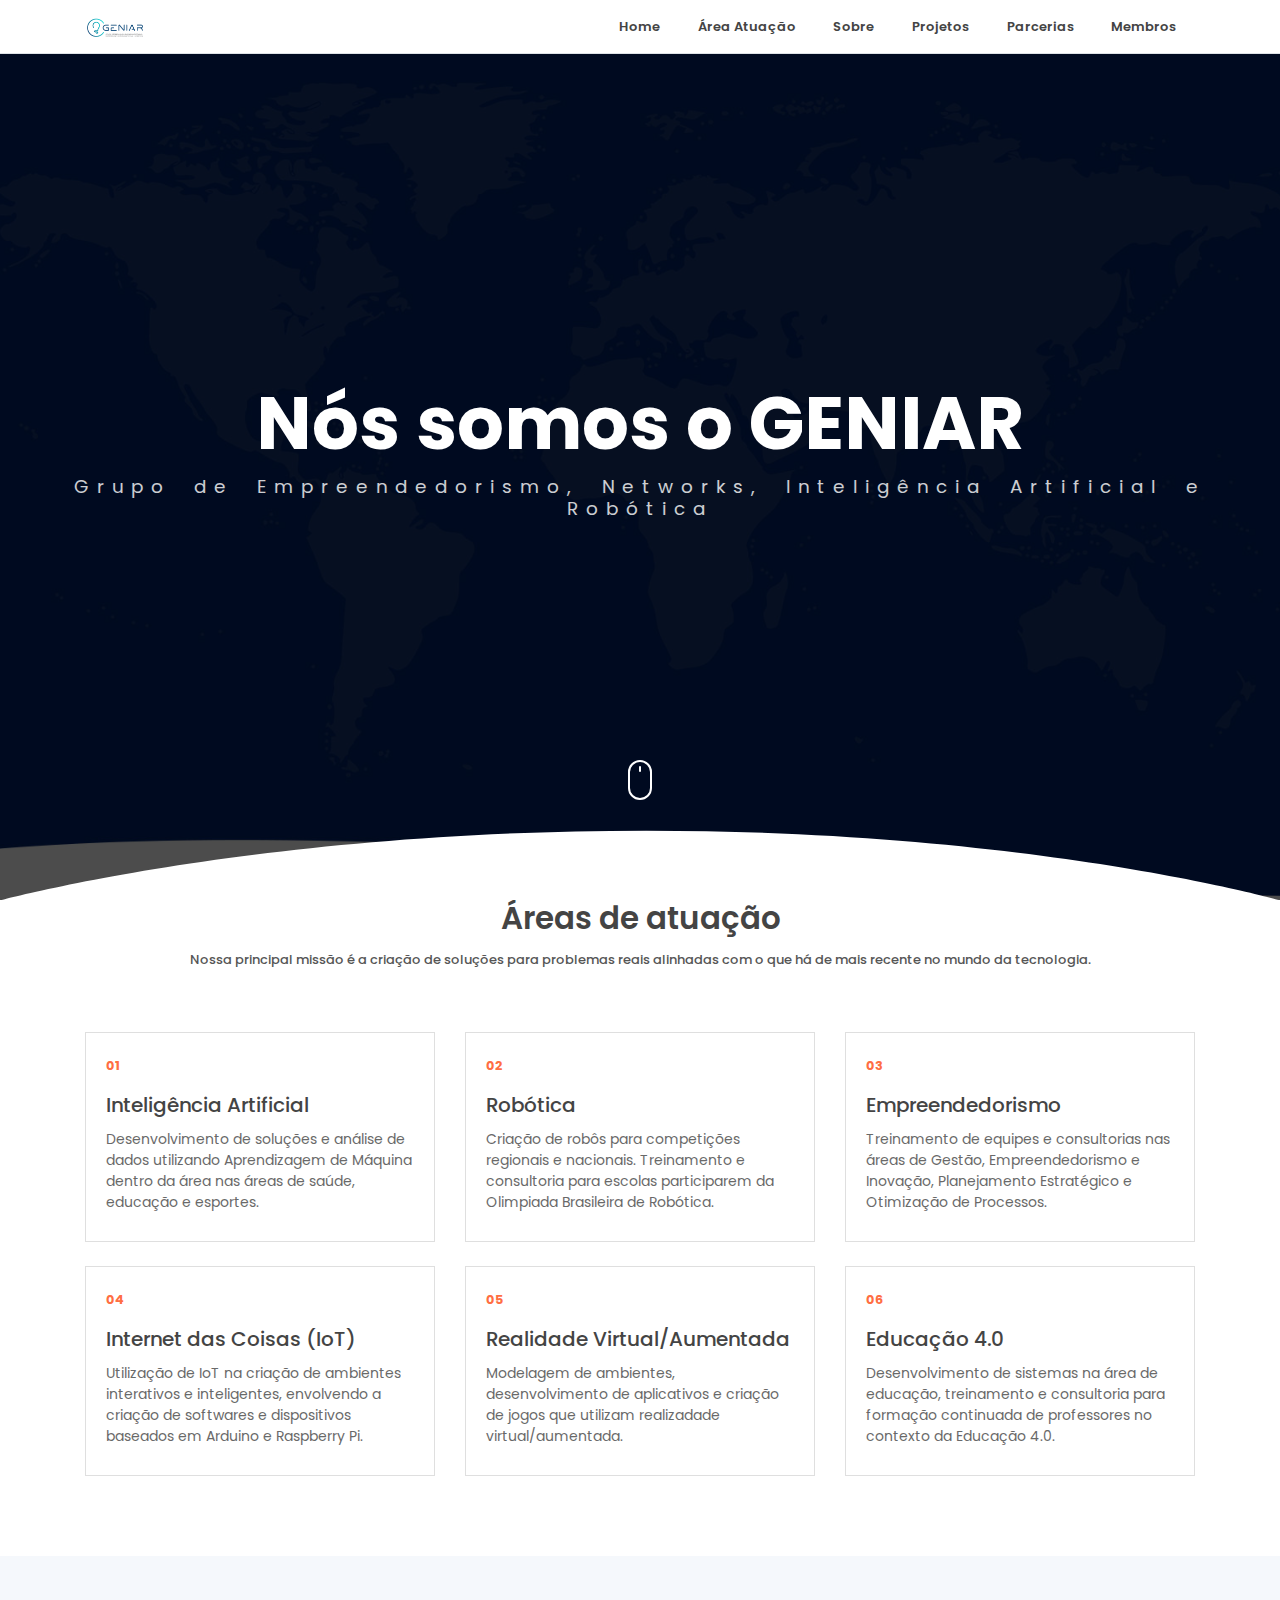
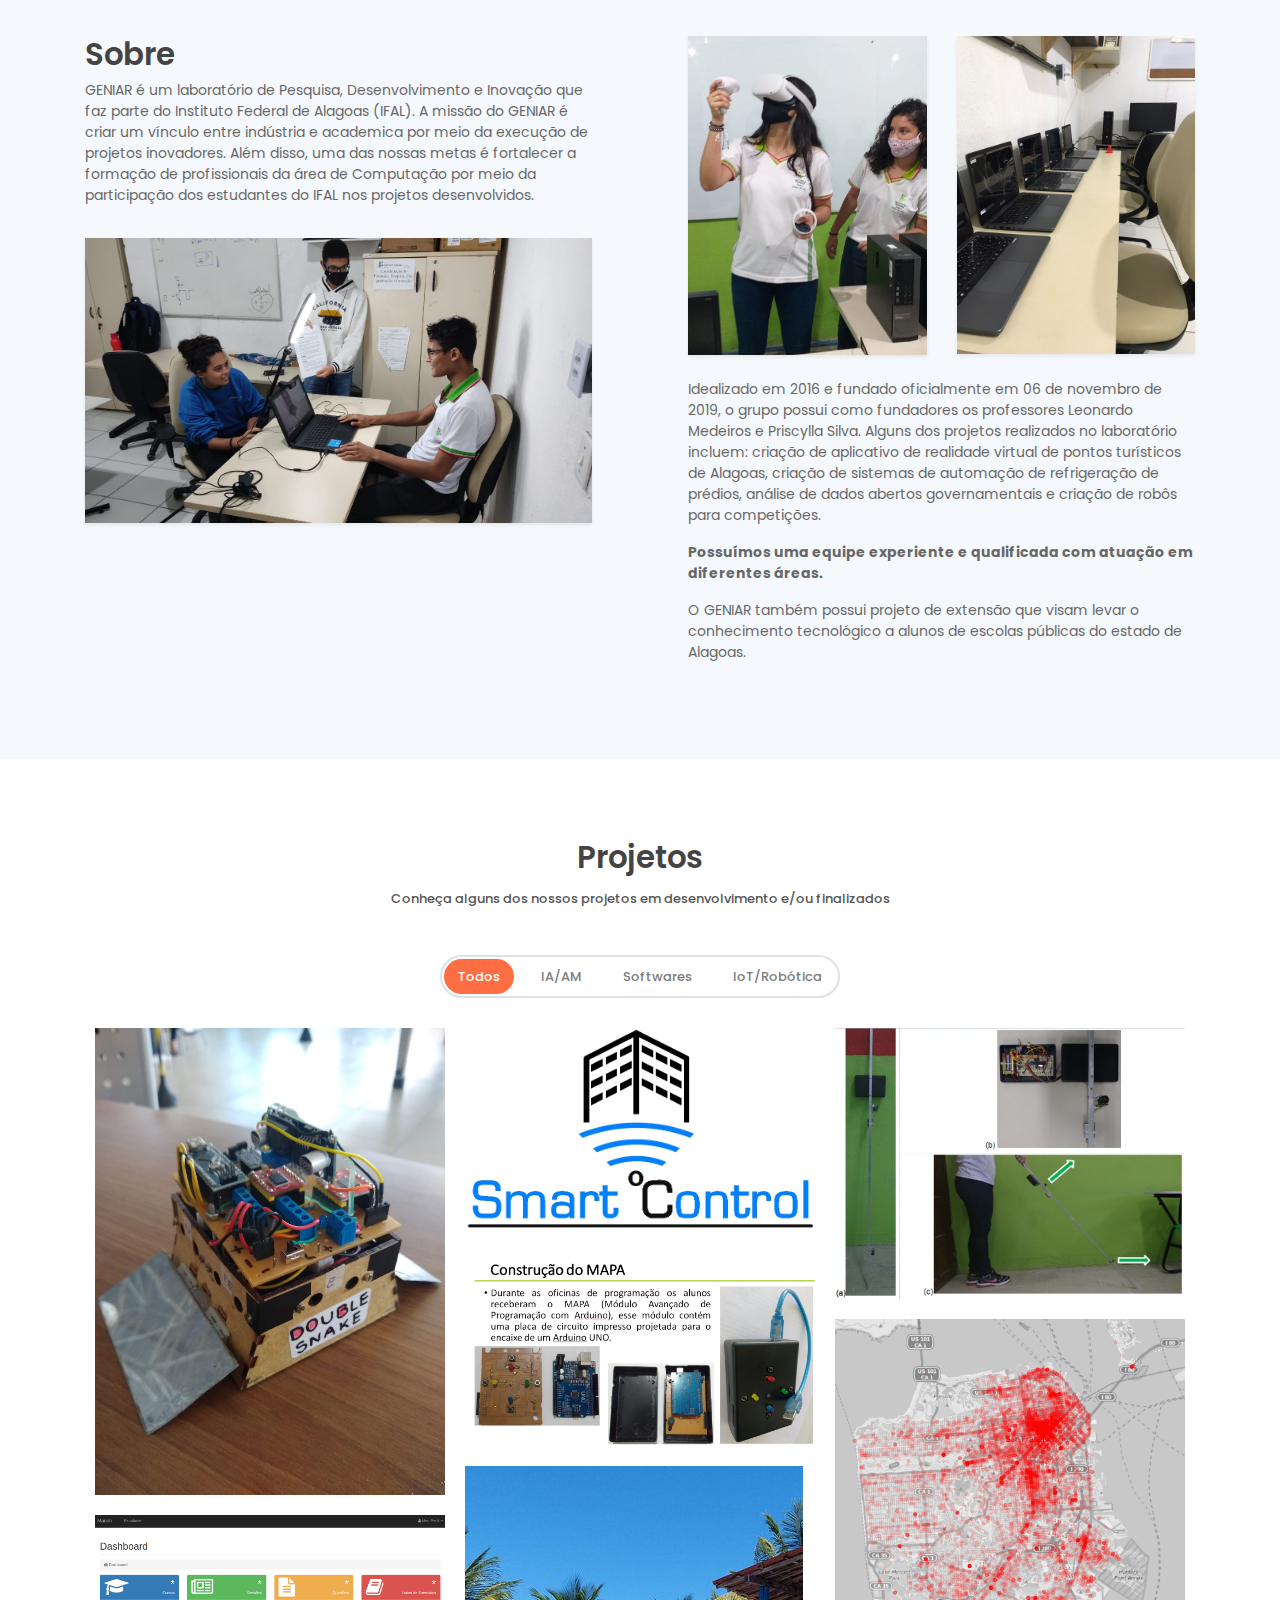
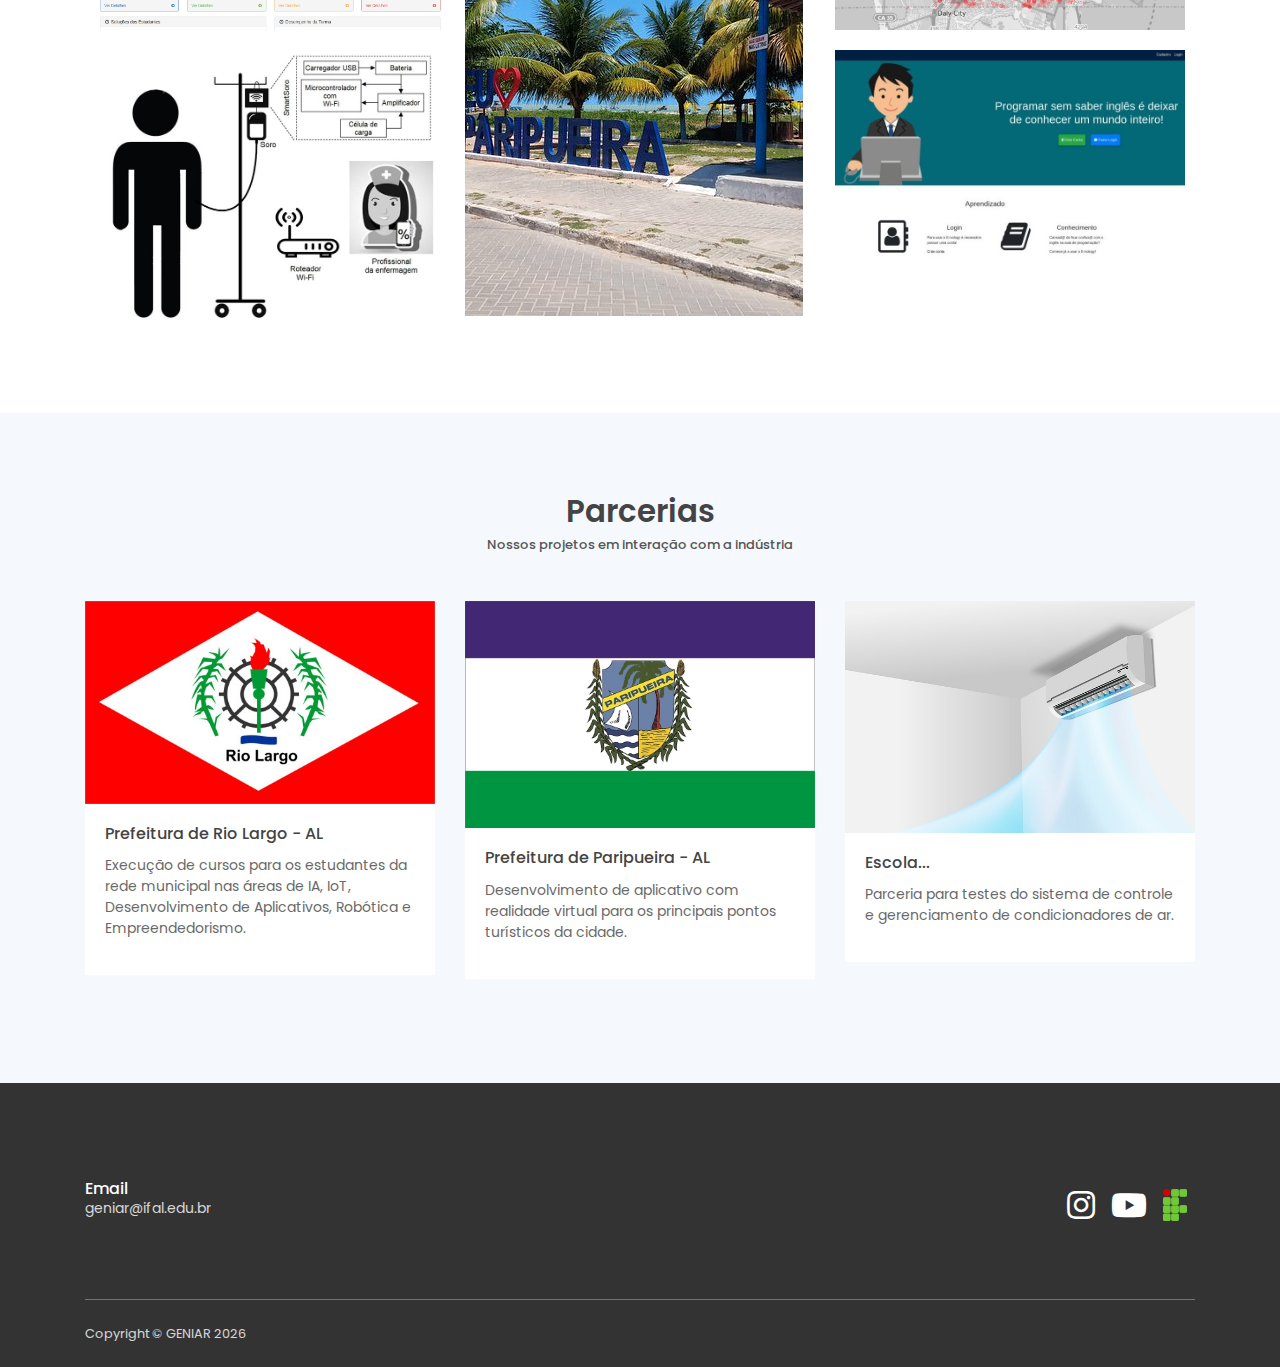
==== commit 2f4f215b: "add bolsista cristiano + nova logo" ====
--- a/index.html
+++ b/index.html
@@ -20,7 +20,7 @@
         <div class="container">
             <a class="navbar-brand" href="#">
                 <!-- <img src="assets/imgs/logo.svg" alt=""> -->
-                <img src="assets/imgs/logo_geniar.jpeg" alt="">
+                <img src="assets/imgs/logo_geniar.png" alt="">
             </a>
             <button class="navbar-toggler ml-auto" type="button" data-toggle="collapse" data-target="#navbarSupportedContent" aria-controls="navbarSupportedContent" aria-expanded="false" aria-label="Toggle navigation">
                 <span class="navbar-toggler-icon"></span>
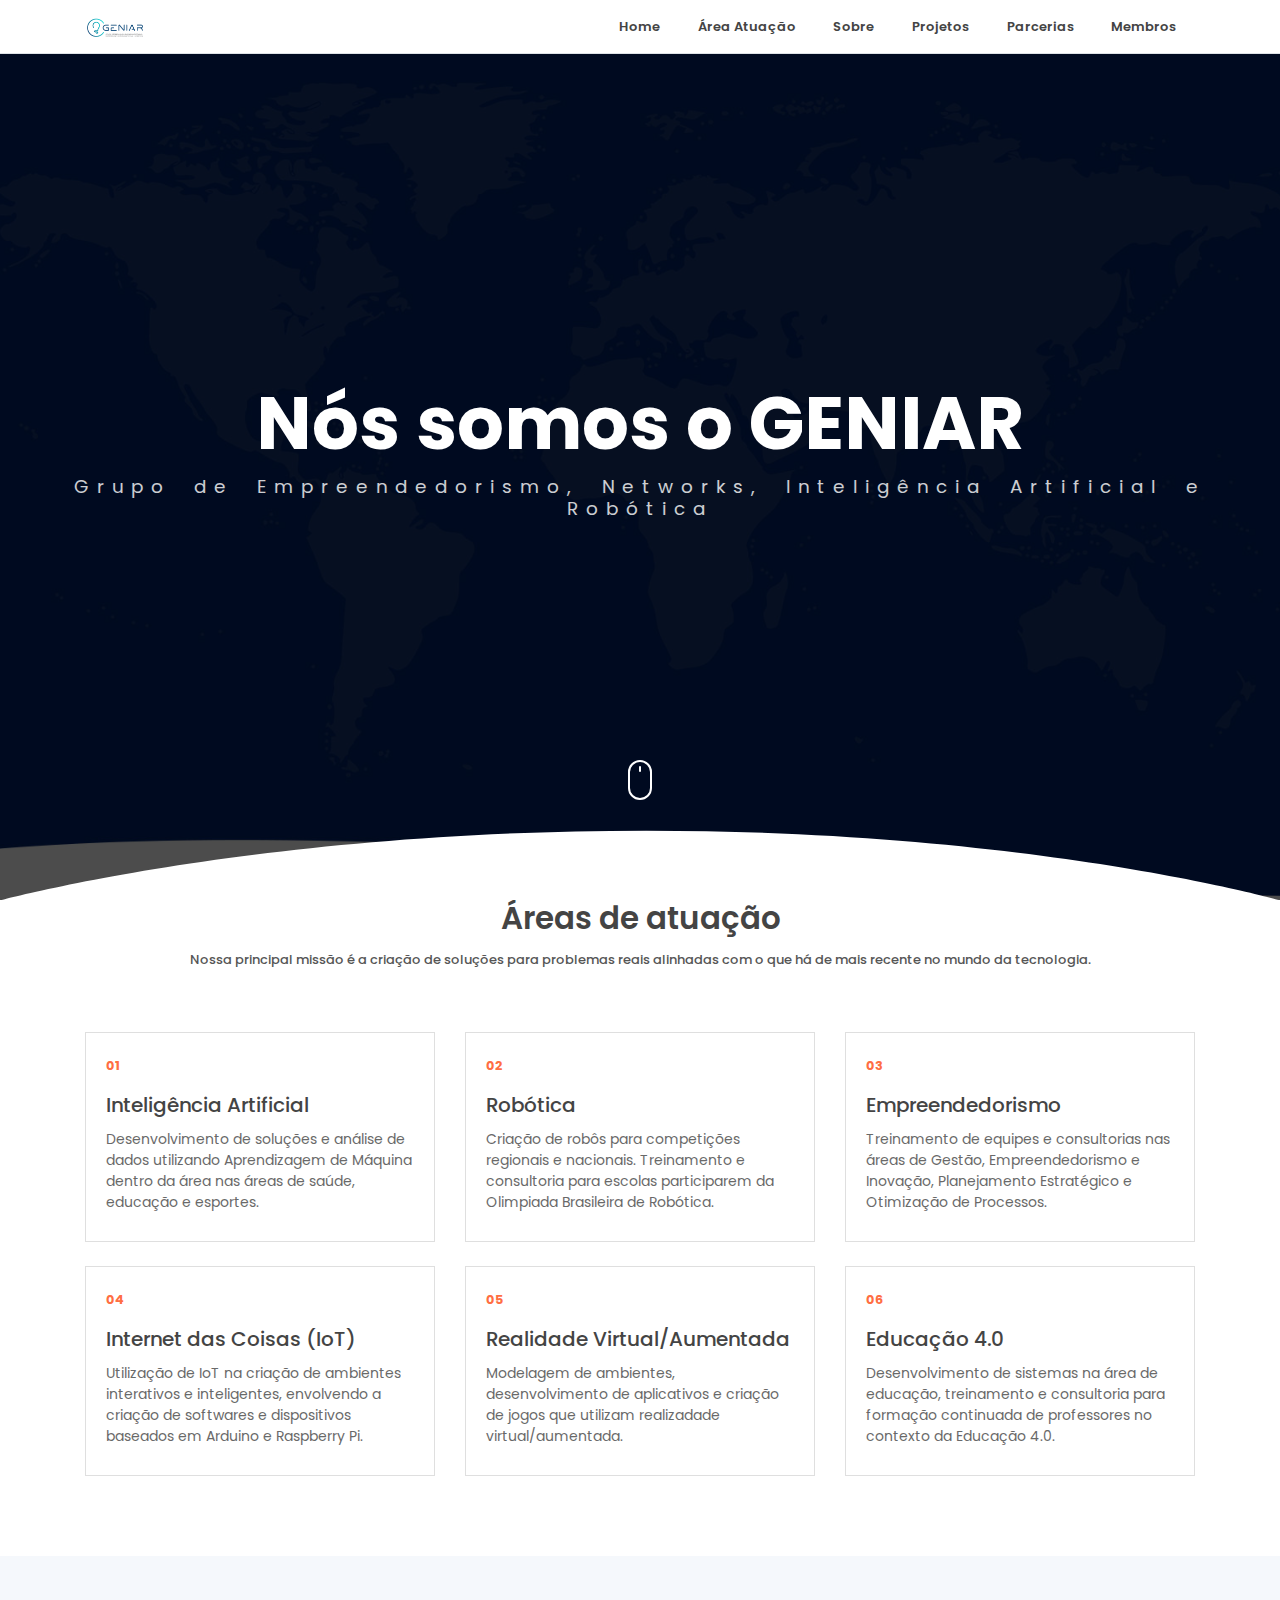
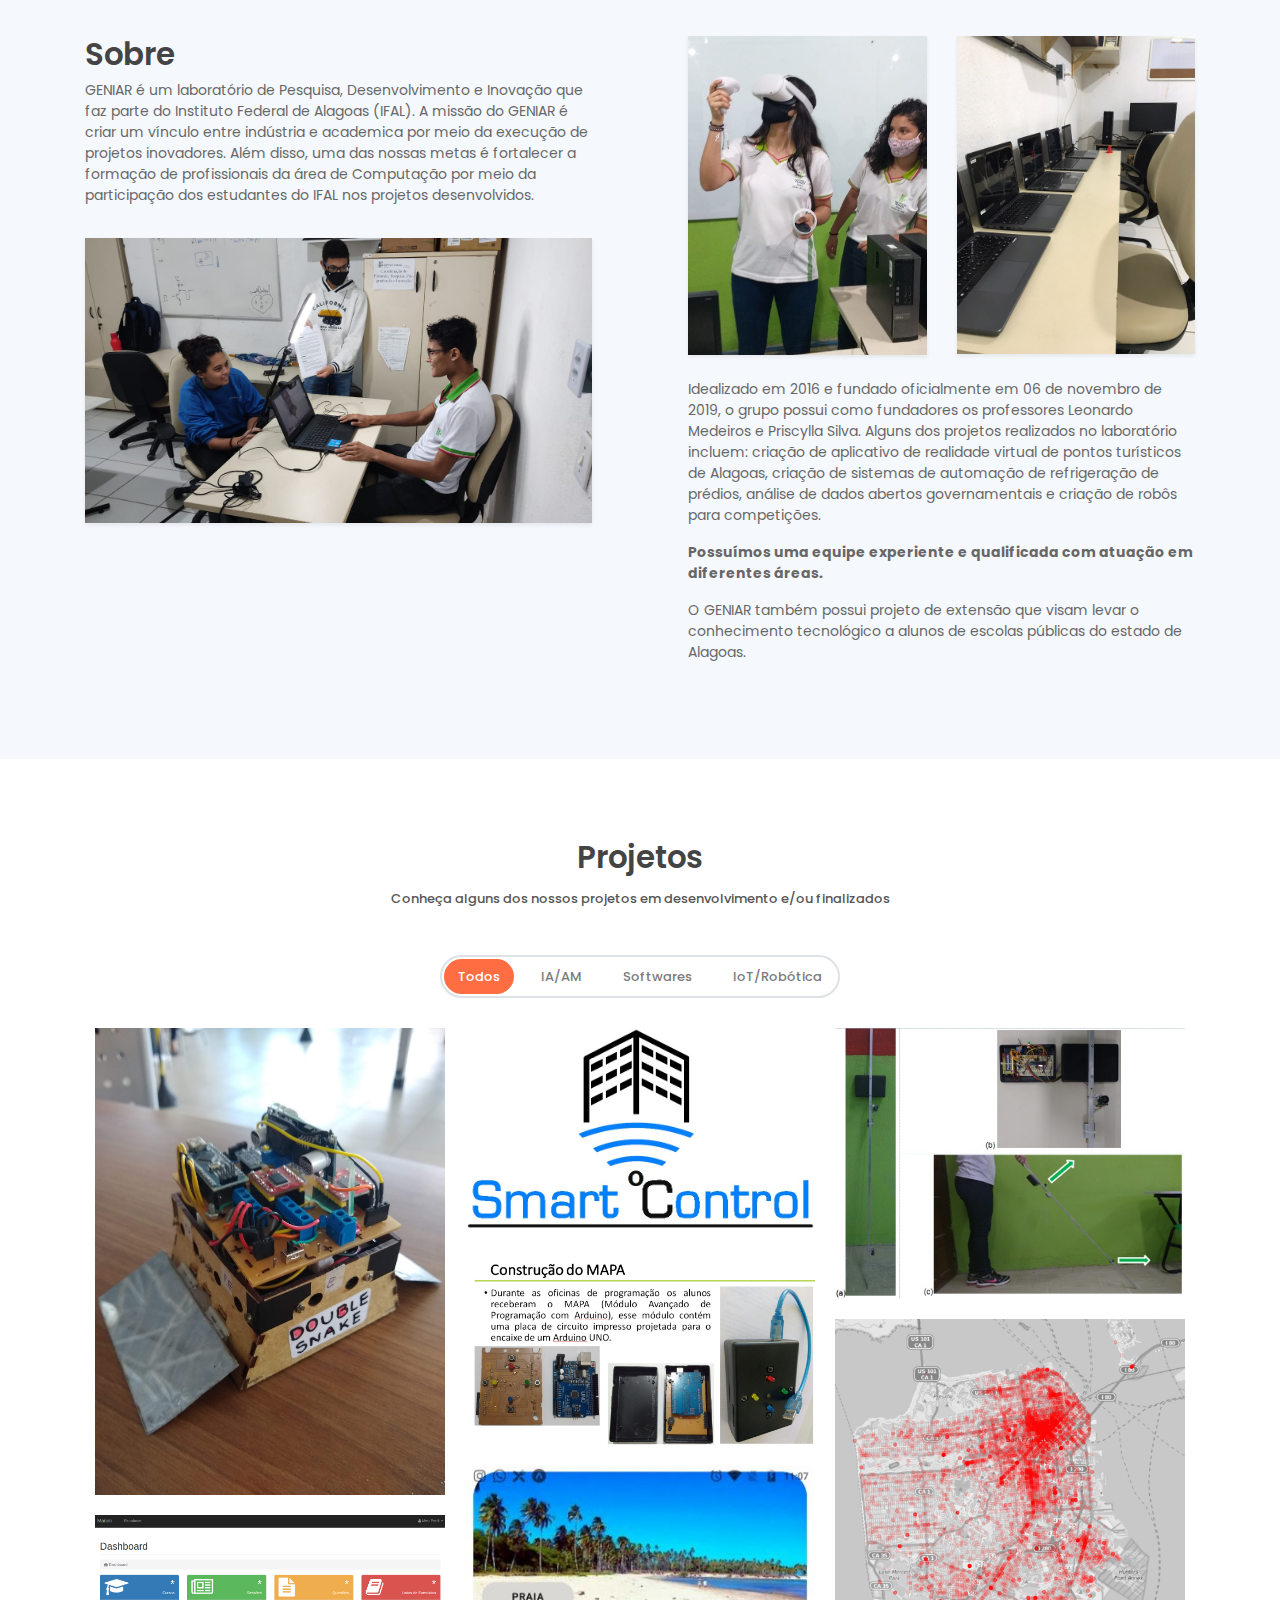
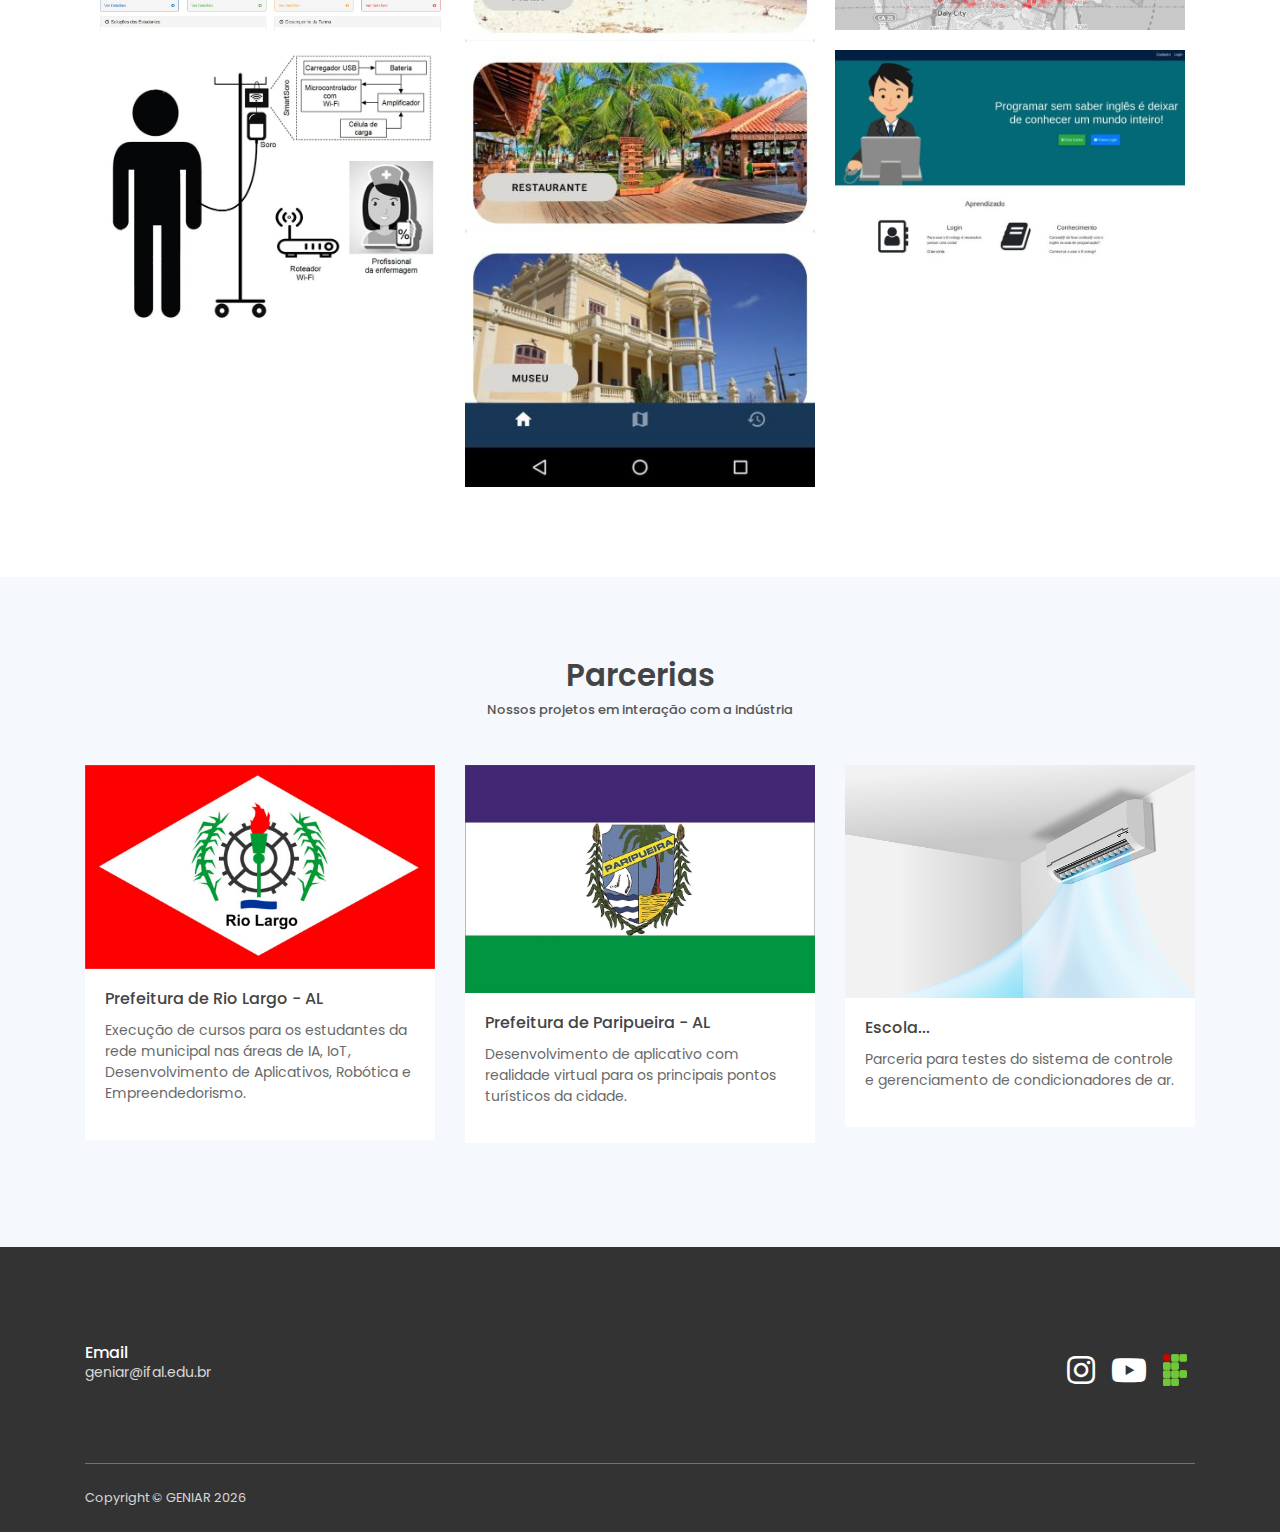
==== commit 7441c4c2: "imagem do easytravel" ====
--- a/index.html
+++ b/index.html
@@ -293,7 +293,7 @@
                 </div> 
                 <div class="col-md-6 col-lg-4 software new">
                     <div class="portfolio-item">
-                        <img src="assets/imgs/branding-1.jpg" class="img-fluid" alt="Download free bootstrap 4 admin dashboard, free boootstrap 4 templates">                        
+                        <img src="assets/imgs/branding-1.jpeg" class="img-fluid" alt="Download free bootstrap 4 admin dashboard, free boootstrap 4 templates">                        
                         <div class="content-holder">
                             <a class="img-popup" href="assets/imgs/branding-1.jpg"></a>
                             <div class="text-holder">
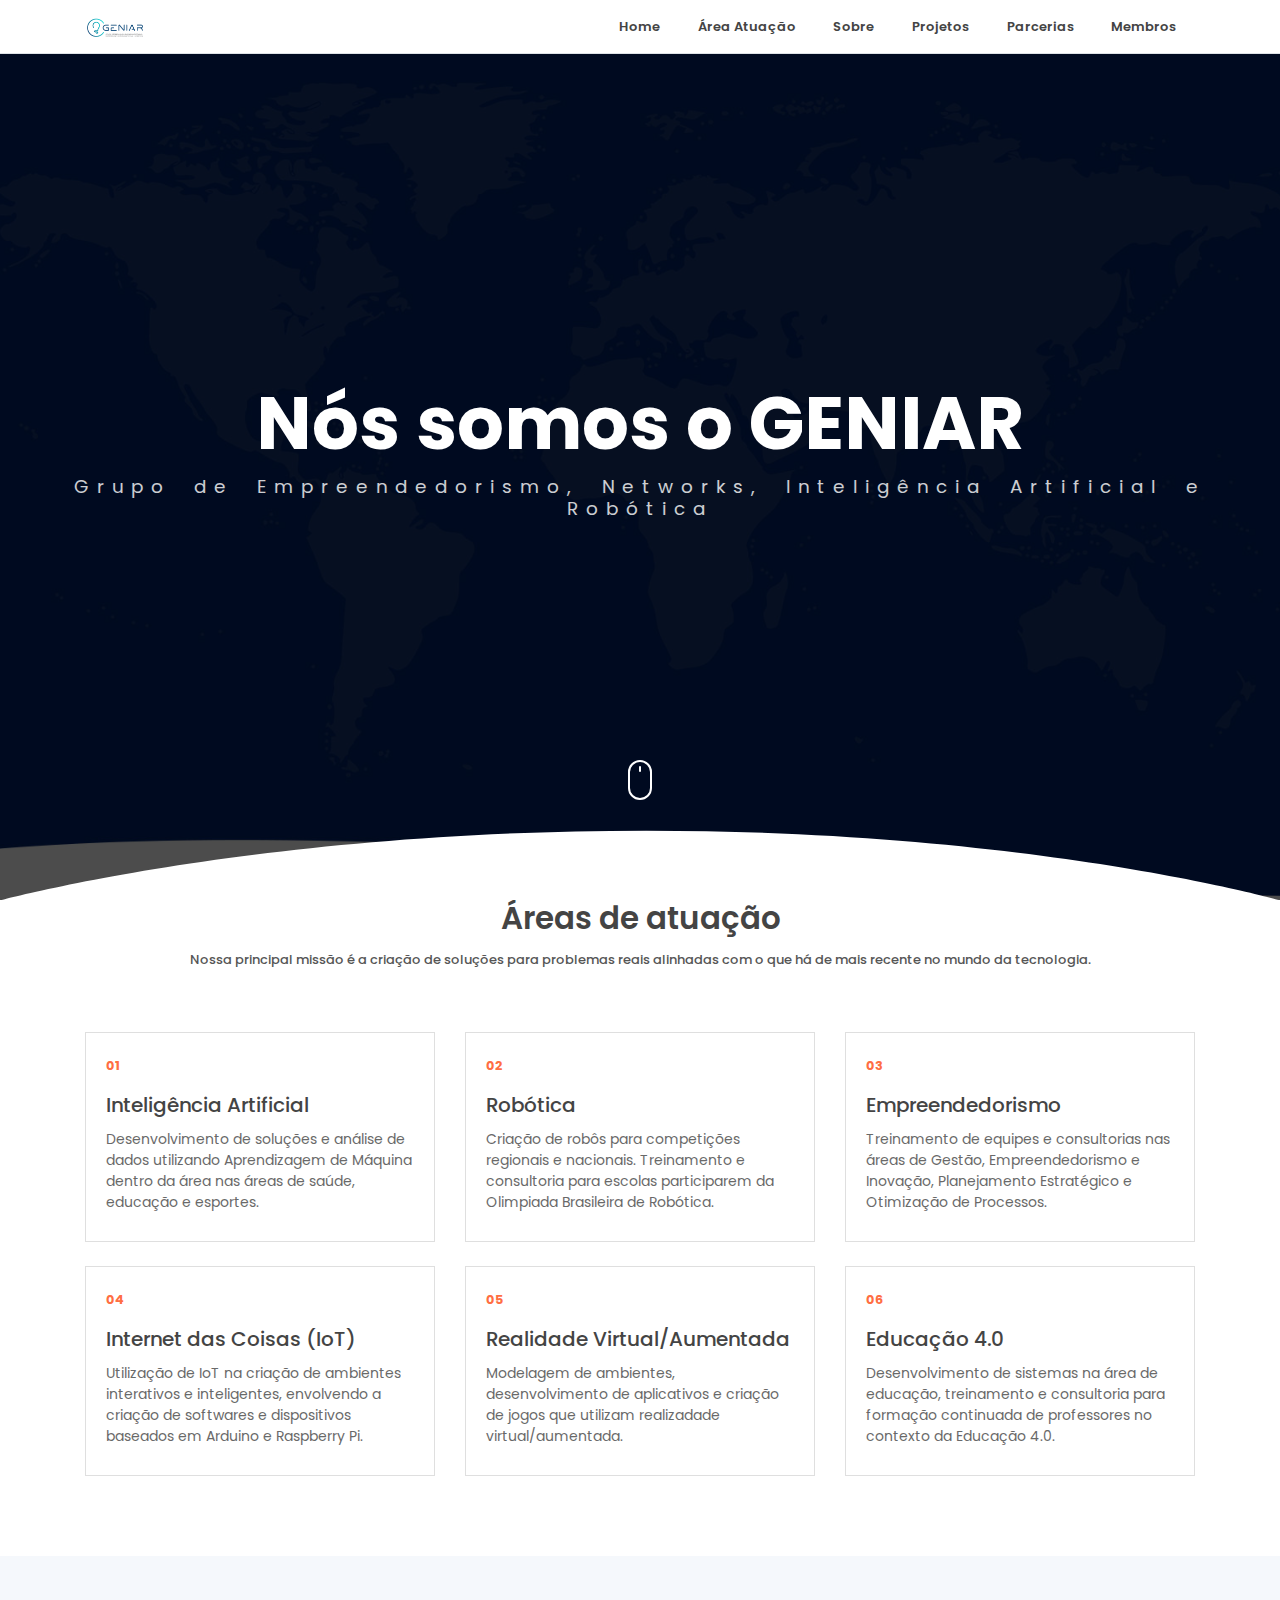
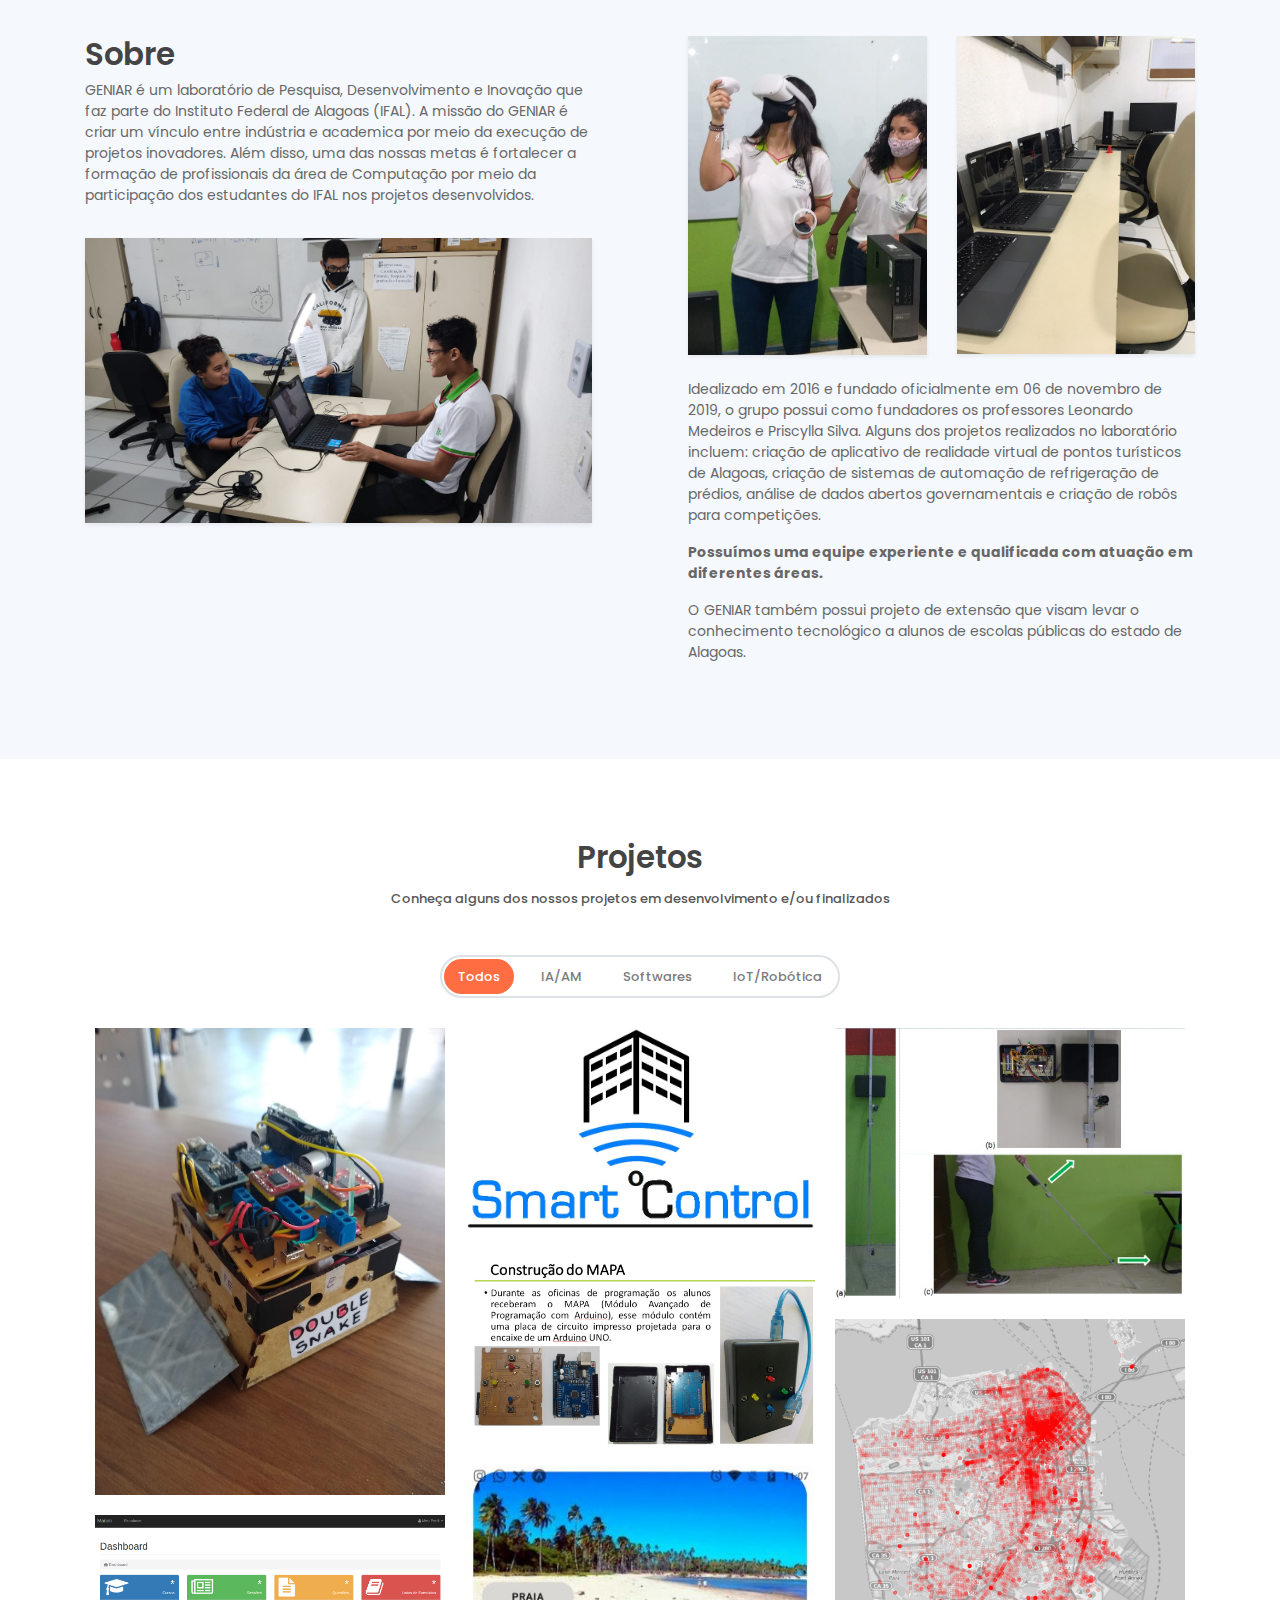
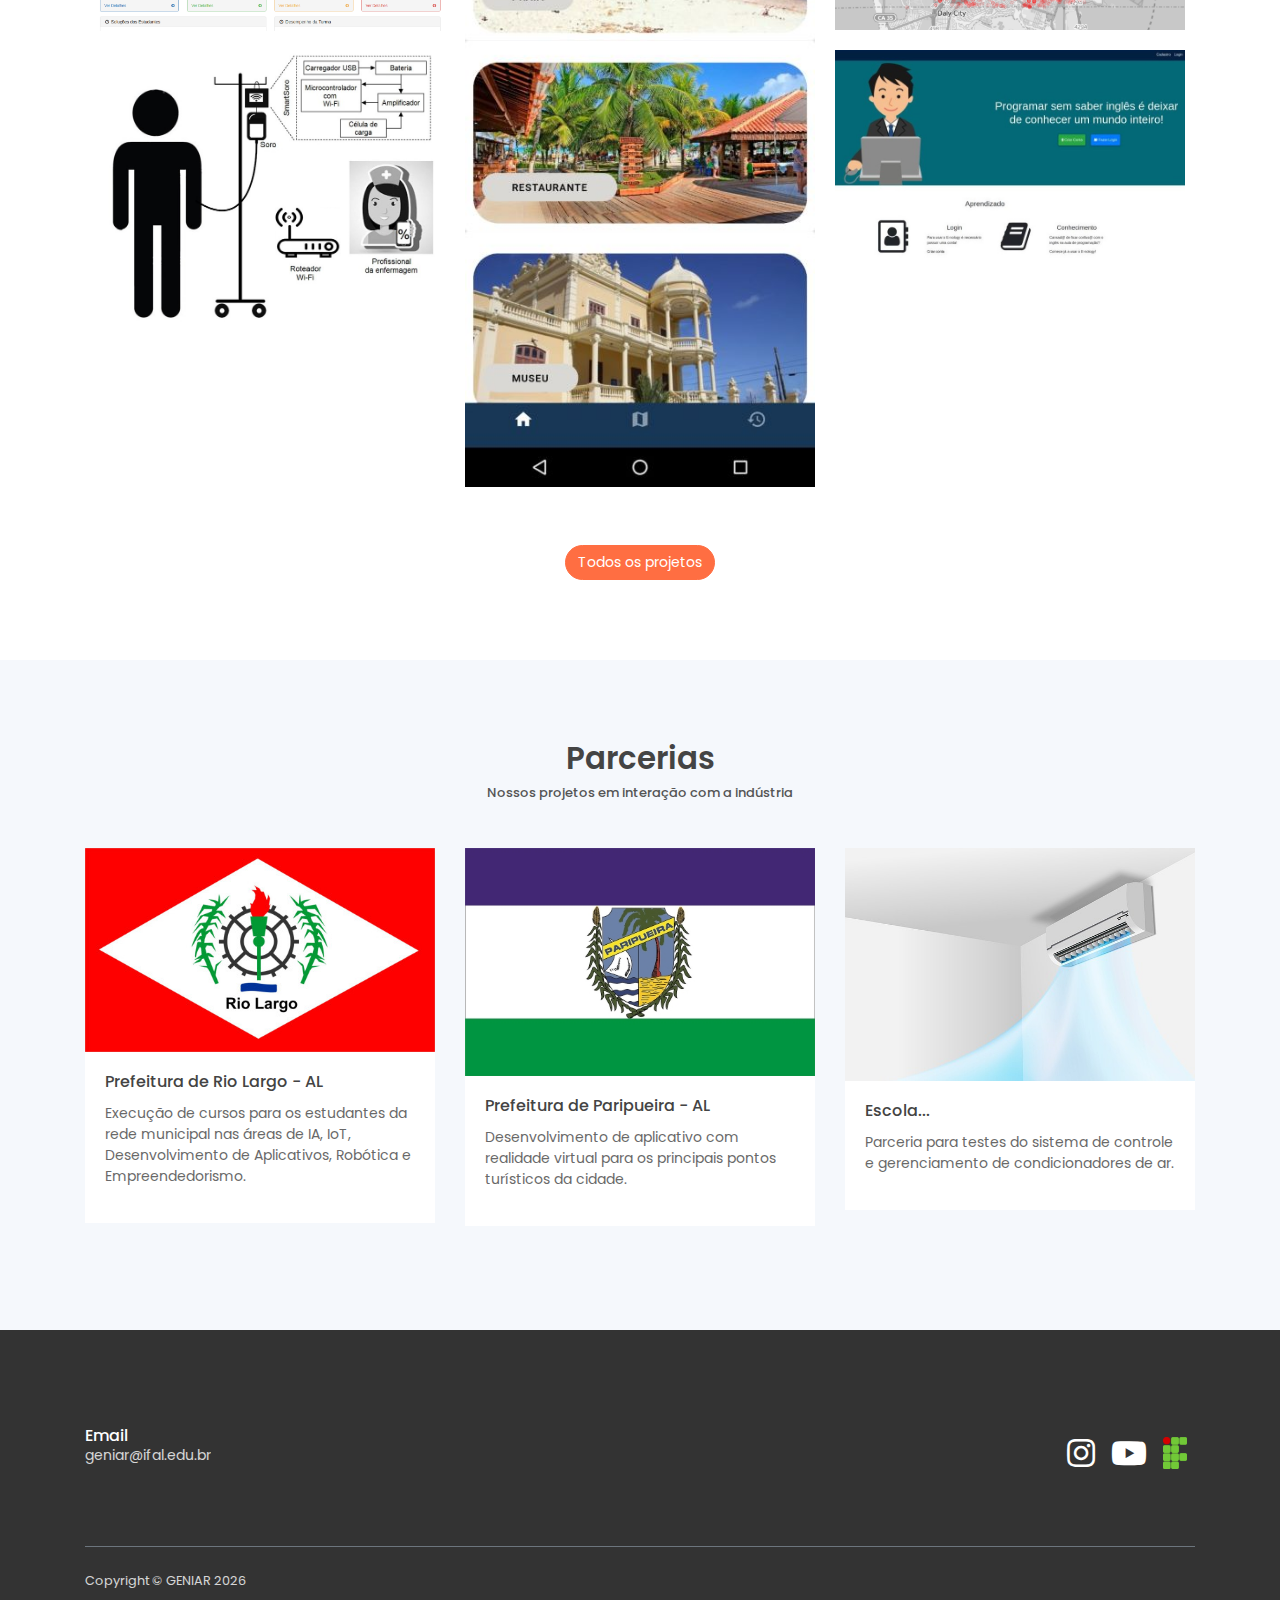
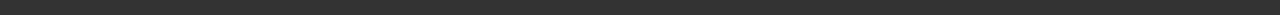
==== commit a2cda374: "feat: Adiciona página com listagem de projetos" ====
--- a/index.html
+++ b/index.html
@@ -353,7 +353,10 @@
                     </div>                                                   
                 </div>
                 -->
-            </div>   
+            </div> 
+            <div class="d-flex justify-content-center mt-5">
+                <a class="btn btn-primary rounded link-all-projects" href="projects.html">Todos os projetos</a>  
+            </div>
         </div>            
     </section>
     <!-- End of portfolio section -->
--- a/assets/css/leadmark.css
+++ b/assets/css/leadmark.css
@@ -11766,3 +11766,8 @@
   opacity: 1;
   visibility: visible;
 }
+
+.link-all-projects {
+  color: white !important;
+  cursor: pointer;
+}
